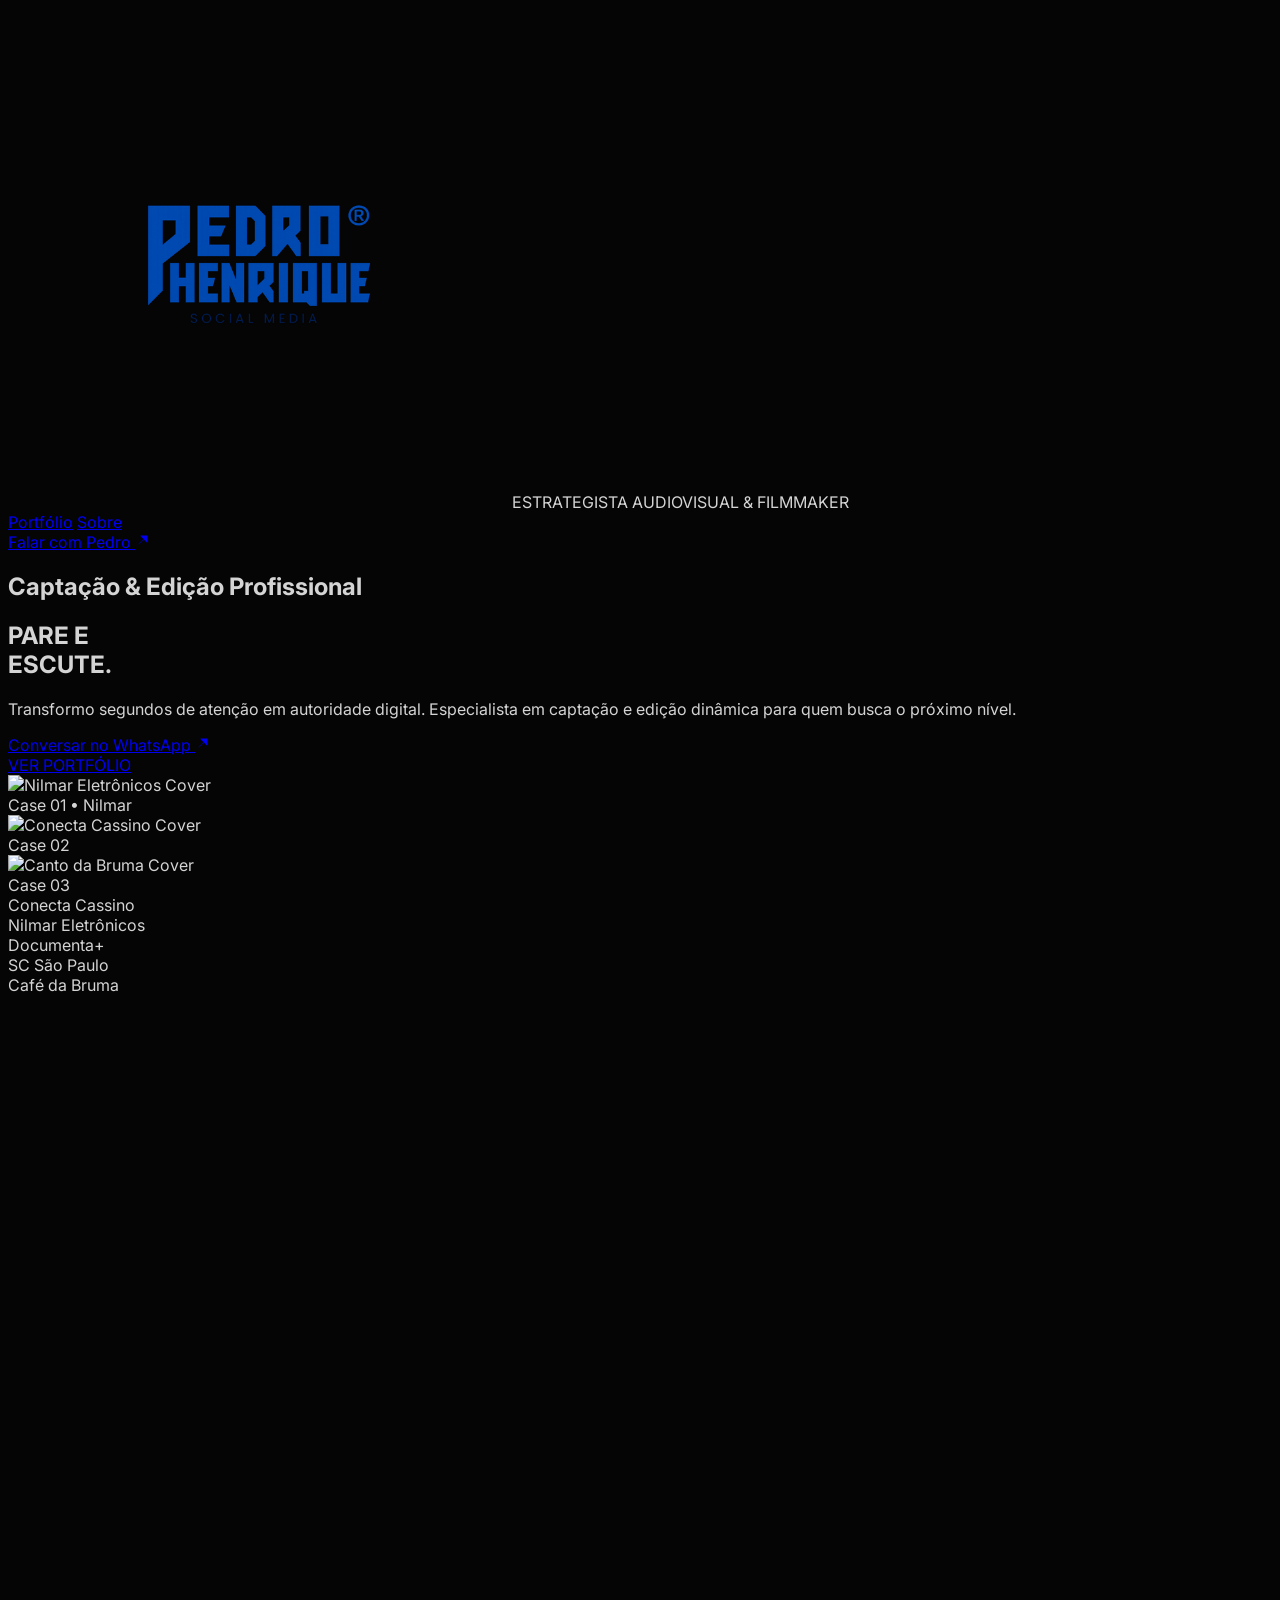
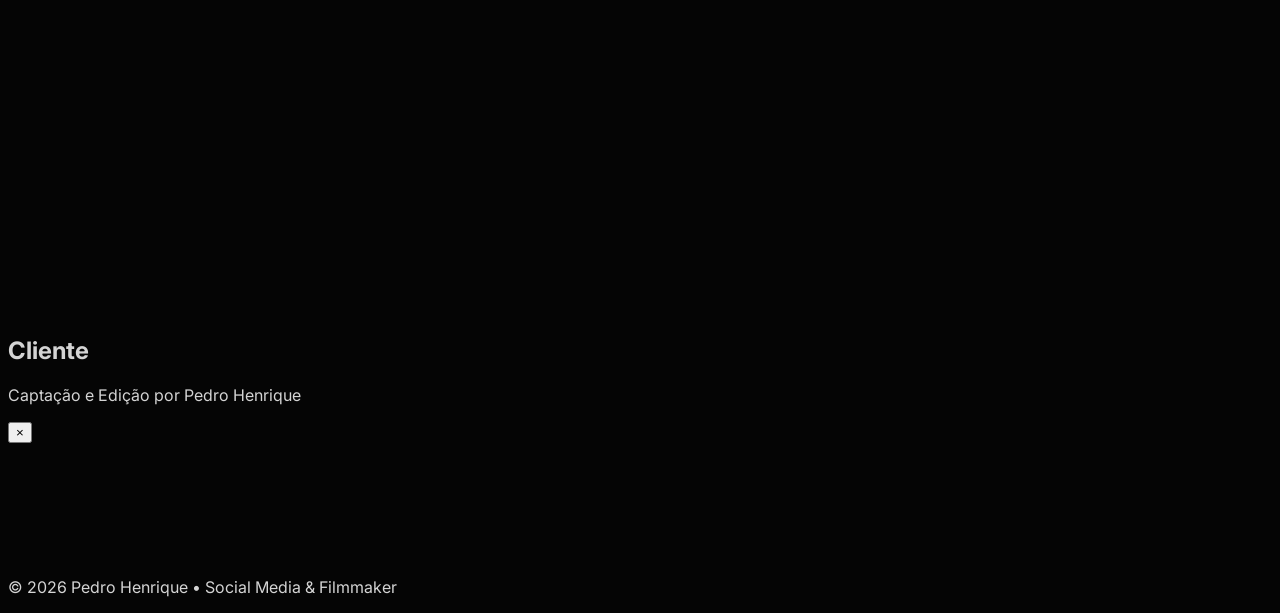
==== index.html @ 34fd7344 "atualização" ====
<!DOCTYPE html>
<html lang="pt-br">
<head>
    <meta charset="UTF-8">
    <meta name="viewport" content="width=device-width, initial-scale=1.0">
    <title>Pedro Henrique | Filmmaker & Social Media</title>
    <link rel="stylesheet" href="style.css">
    
    <!-- Google Fonts Inter -->
    <link rel="preconnect" href="https://fonts.googleapis.com">
    <link rel="preconnect" href="https://fonts.gstatic.com" crossorigin>
    <link href="https://fonts.googleapis.com/css2?family=Inter:wght@300;400;500;600;700;800;900&display=swap" rel="stylesheet">
    
    <!-- Tailwind CDN -->
    <script src="https://cdn.tailwindcss.com"></script>
    <!-- Iconify Script -->
    <script src="https://code.iconify.design/3/3.1.0/iconify.min.js"></script>
    
    <script>
        document.documentElement.classList.add('js-active');
        tailwind.config = {
            theme: {
                extend: {
                    colors: {
                        phBlue: '#0049b1',
                    }
                }
            }
        }
    </script>
</head>
<body class="bg-[#050505] text-neutral-300 min-h-screen flex flex-col overflow-x-hidden selection:bg-[#0049b1] selection:text-white">

    <!-- Cursor Personalizado Azul -->
    <div id="custom-cursor" class="hidden md:block fixed w-8 h-8 border-2 border-[#0049b1] rounded-full pointer-events-none z-[9999] transition-transform duration-100 ease-out"></div>

    <!-- Navegação Estilo Canvas -->
    <nav class="fixed top-0 left-0 w-full z-[100] bg-black/80 backdrop-blur-md border-b border-white/10 px-6 py-4 flex justify-between items-center">
        <div class="flex items-center gap-4">
            <img src="MINHA LOGO.png" alt="Pedro Henrique" class="h-10 md:h-12 w-auto">
            <span class="hidden md:block text-xs font-mono font-semibold tracking-widest text-neutral-500">ESTRATEGISTA AUDIOVISUAL & FILMMAKER</span>
        </div>
        <div class="hidden md:flex gap-8 text-xs font-mono uppercase tracking-widest text-neutral-400">
            <a href="#portfolio" class="hover:text-[#0049b1] transition-colors">Portfólio</a>
            <a href="#sobre" class="hover:text-[#0049b1] transition-colors">Sobre</a>
        </div>
        
        <!-- Botão Brutalista do Design System -->
        <a class="btn-wrapper group relative inline-flex justify-center items-center p-3 border border-neutral-800 hover:border-[#0049b1] transition-colors duration-300" href="https://wa.me/53991291699">
            <div class="absolute inset-0 opacity-0 group-hover:opacity-100 bg-[url('[data-uri]')] transition-opacity duration-300"></div>
            <!-- Corner accents -->
            <div class="absolute top-0 left-0 w-2 h-2 border-t border-l border-[#0049b1] opacity-0 group-hover:opacity-100 transition-all duration-300 -translate-x-1 -translate-y-1 group-hover:translate-x-0 group-hover:translate-y-0"></div>
            <div class="absolute bottom-0 right-0 w-2 h-2 border-b border-r border-[#0049b1] opacity-0 group-hover:opacity-100 transition-all duration-300 translate-x-1 translate-y-1 group-hover:translate-x-0 group-hover:translate-y-0"></div>
            <span class="btn flex items-center gap-2 bg-transparent text-white font-medium uppercase tracking-wider text-[10px] relative z-10">
                Falar com Pedro
                <svg aria-hidden="true" class="iconify text-sm" data-icon="solar:arrow-right-up-bold-duotone" height="1em" role="img" viewBox="0 0 24 24" width="1em" xmlns="http://www.w3.org/2000/svg"><path clip-rule="evenodd" d="M17.47 15.53a.75.75 0 0 0 1.28-.53V6a.75.75 0 0 0-.75-.75H9a.75.75 0 0 0-.53 1.28z" fill="currentColor" fill-rule="evenodd"></path><path d="M5.47 17.47a.75.75 0 1 0 1.06 1.06l6.97-6.97l-1.06-1.06z" fill="currentColor" opacity=".5"></path></svg>
            </span>
        </a>
    </nav>

    <!-- Hero Section Split 3D (Design System Clone adaptado) -->
    <section class="min-h-screen flex items-center justify-center px-6 lg:px-16 relative pt-32 pb-16 overflow-hidden">
        <!-- Background Grid quadriculado com Máscara Radial -->
        <div class="absolute inset-0 grid-bg pointer-events-none z-0"></div>
        
        <!-- Luz de fundo difusa azul elétrico -->
        <div class="absolute w-[500px] h-[500px] bg-[#0049b1]/10 rounded-full blur-3xl -z-10 top-1/2 left-1/3 -translate-x-1/2 -translate-y-1/2 pointer-events-none"></div>

        <div class="relative z-10 max-w-7xl w-full grid grid-cols-1 lg:grid-cols-12 gap-16 items-center">
            <!-- Left Column: Copywriting de Alto Impacto -->
            <div class="lg:col-span-6 flex flex-col justify-center items-start text-left z-20">
                <h2 class="text-[#0049b1] font-mono text-xs mb-5 tracking-[0.3em] uppercase animate-on-scroll animate" style="transition-delay: 100ms;">
                    Captação & Edição Profissional
                </h2>
                <h1 class="text-5xl md:text-7xl lg:text-[5.5rem] font-black mb-6 uppercase leading-[0.95] tracking-tighter text-white animate-on-scroll animate" style="transition-delay: 300ms;">
                    PARE E <br><span class="text-transparent bg-clip-text bg-gradient-to-r from-[#0049b1] to-white italic">ESCUTE.</span>
                </h1>
                <p class="max-w-xl text-neutral-400 text-base md:text-lg mb-10 leading-relaxed font-light animate-on-scroll animate" style="transition-delay: 500ms;">
                    Transformo segundos de atenção em autoridade digital. Especialista em captação e edição dinâmica para quem busca o próximo nível.
                </p>
                <div class="flex flex-wrap gap-4 items-center animate-on-scroll animate" style="transition-delay: 700ms;">
                    <!-- CTA Primário: Brutalista Azul -->
                    <a class="btn-wrapper group relative inline-flex justify-center items-center p-4 border border-neutral-800 hover:border-[#0049b1] transition-colors duration-300" href="https://wa.me/53991291699">
                        <div class="absolute inset-0 opacity-0 group-hover:opacity-100 bg-[url('[data-uri]')] transition-opacity duration-300"></div>
                        <div class="absolute top-0 left-0 w-2 h-2 border-t border-l border-[#0049b1] opacity-0 group-hover:opacity-100 transition-all duration-300 -translate-x-1 -translate-y-1 group-hover:translate-x-0 group-hover:translate-y-0"></div>
                        <div class="absolute bottom-0 right-0 w-2 h-2 border-b border-r border-[#0049b1] opacity-0 group-hover:opacity-100 transition-all duration-300 translate-x-1 translate-y-1 group-hover:translate-x-0 group-hover:translate-y-0"></div>
                        <span class="btn flex items-center gap-3 bg-transparent text-white font-medium uppercase tracking-wider text-xs relative z-10">
                            Conversar no WhatsApp
                            <svg aria-hidden="true" class="iconify text-base" data-icon="solar:arrow-right-up-bold-duotone" height="1em" role="img" viewBox="0 0 24 24" width="1em" xmlns="http://www.w3.org/2000/svg"><path clip-rule="evenodd" d="M17.47 15.53a.75.75 0 0 0 1.28-.53V6a.75.75 0 0 0-.75-.75H9a.75.75 0 0 0-.53 1.28z" fill="currentColor" fill-rule="evenodd"></path><path d="M5.47 17.47a.75.75 0 1 0 1.06 1.06l6.97-6.97l-1.06-1.06z" fill="currentColor" opacity=".5"></path></svg>
                        </span>
                    </a>
                    
                    <!-- CTA Secundário: Shimmer Sutil de Galeria -->
                    <a class="group relative isolate inline-flex items-center justify-center gap-2 overflow-hidden rounded-none bg-transparent pt-3.5 pr-6 pb-3.5 pl-6 text-xs font-semibold text-white transition-all duration-300 hover:shadow-[0_0_20px_-5px_rgba(0,73,177,0.4)] border border-white/5" href="#portfolio" style="--spread: 90deg; --shimmer-color: #0049b1; --speed: 4s; --cut: 1px;">
                        <div class="absolute inset-0 -z-20 overflow-hidden">
                            <div class="absolute inset-[-100%] w-[300%] h-[300%] animate-[spin_4s_linear_infinite]" style="animation: spin 4s linear infinite;">
                                <div class="absolute inset-0" style="background: conic-gradient(from calc(270deg - (var(--spread) * 0.5)), transparent 0, var(--shimmer-color) var(--spread), transparent var(--spread));"></div>
                            </div>
                        </div>
                        <div class="absolute inset-[1px] -z-10 bg-[#050505] transition-colors duration-300 group-hover:bg-[#0A0A0A]"></div>
                        VER PORTFÓLIO
                    </a>
                </div>
            </div>
            
            <!-- Right Column: 3D Overlapping Floating Cards Stack -->
            <div class="lg:col-span-6 relative h-[450px] md:h-[550px] lg:h-auto flex items-center justify-center perspective-[1200px] animate-on-scroll animate" style="transition-delay: 600ms;">
                <!-- Card 1: Central (Nilmar Cover) -->
                <div class="relative z-10 w-56 md:w-64 aspect-[4/5] bg-[#0A0A0A] border border-white/10 rounded-2xl shadow-2xl floating-card transform rotate-[-2deg] overflow-hidden cursor-pointer" onclick="openFolder('nilmar')">
                    <img src="assets/thumb/nilmar_capa.jpg" alt="Nilmar Eletrônicos Cover" class="w-full h-full object-cover opacity-80 hover:scale-105 transition-all duration-500">
                    <div class="absolute bottom-4 left-4 bg-black/75 backdrop-blur-sm px-3 py-1 border border-white/10 rounded">
                        <span class="text-[10px] font-mono uppercase text-white tracking-widest">Case 01 • Nilmar</span>
                    </div>
                </div>
                <!-- Card 2: Superior Esquerdo (Conecta Cover) -->
                <div class="absolute top-[10%] left-[5%] md:left-[15%] w-36 md:w-40 aspect-square bg-[#0A0A0A] border border-white/10 rounded-2xl shadow-xl floating-card z-0 transform -rotate-6 overflow-hidden cursor-pointer" onclick="openFolder('conecta')">
                    <img src="assets/thumb/conecta_capa.jpg" alt="Conecta Cassino Cover" class="w-full h-full object-cover opacity-70 hover:scale-105 transition-all duration-500">
                    <div class="absolute bottom-3 left-3 bg-black/75 backdrop-blur-sm px-2 py-0.5 border border-white/10 rounded">
                        <span class="text-[8px] font-mono uppercase text-white tracking-wider">Case 02</span>
                    </div>
                </div>
                <!-- Card 3: Inferior Direito (Bruma Cover) -->
                <div class="absolute bottom-[10%] right-[5%] md:right-[15%] w-40 md:w-48 aspect-square bg-[#0A0A0A] border border-white/10 rounded-2xl shadow-xl floating-card z-20 transform rotate-3 overflow-hidden cursor-pointer" onclick="openFolder('bruma')">
                    <img src="assets/thumb/bruma_capa.jpg" alt="Canto da Bruma Cover" class="w-full h-full object-cover opacity-75 hover:scale-105 transition-all duration-500">
                    <div class="absolute bottom-3 left-3 bg-black/75 backdrop-blur-sm px-2 py-0.5 border border-white/10 rounded">
                        <span class="text-[8px] font-mono uppercase text-white tracking-wider">Case 03</span>
                    </div>
                </div>
            </div>
        </div>
    </section>

    <!-- Clientes Estáticos / Logotipos -->
    <section class="py-12 bg-[#0A0A0A] overflow-hidden border-y border-white/5 relative z-20">
        <div class="max-w-7xl mx-auto flex flex-wrap gap-8 md:gap-16 items-center justify-center opacity-50 hover:opacity-100 transition duration-500 px-6 font-mono text-xs uppercase tracking-widest text-neutral-400 text-center">
            <span>Conecta Cassino</span>
            <div class="w-1.5 h-1.5 bg-[#0049b1] rounded-full"></div>
            <span>Nilmar Eletrônicos</span>
            <div class="w-1.5 h-1.5 bg-[#0049b1] rounded-full"></div>
            <span>Documenta+</span>
            <div class="w-1.5 h-1.5 bg-[#0049b1] rounded-full"></div>
            <span>SC São Paulo</span>
            <div class="w-1.5 h-1.5 bg-[#0049b1] rounded-full"></div>
            <span>Café da Bruma</span>
        </div>
    </section>

    <!-- Seção Sobre / Biografia -->
    <section id="sobre" class="py-28 px-6 relative z-20 overflow-hidden">
        <div class="max-w-6xl mx-auto grid md:grid-cols-2 gap-16 items-center">
            <div class="order-2 md:order-1 animate-on-scroll" style="transition-delay: 200ms;">
                <h2 class="text-[#0049b1] text-xs font-mono tracking-[0.3em] mb-4 uppercase">Biografia</h2>
                <h3 class="text-3xl md:text-4xl font-normal text-white mb-6 uppercase tracking-tight leading-snug">
                    A união entre <span class="text-[#0049b1] font-bold">TI e Audiovisual.</span>
                </h3>
                <p class="text-neutral-400 leading-relaxed mb-8 text-base md:text-lg font-light text-balance">
                    Com 19 anos, uno a precisão técnica da minha formação em TI pelo IFRS com o feeling narrativo do Jornalismo. Minha entrega é completa: <strong>eu faço as captações e a edição final</strong>, garantindo excelência visual para marcas como Nilmar Eletrônicos, Conecta Cassino e Café da Bruma.
                </p>
                <div class="grid grid-cols-2 gap-6">
                    <div class="border-l-2 border-[#0049b1] pl-4">
                        <p class="font-medium uppercase text-sm text-white">Captação Profissional</p>
                        <p class="text-xs text-neutral-500 font-mono uppercase mt-1">Equipamento & Olhar</p>
                    </div>
                    <div class="border-l-2 border-[#0049b1] pl-4">
                        <p class="font-medium uppercase text-sm text-white">Edição Dinâmica</p>
                        <p class="text-xs text-neutral-500 font-mono uppercase mt-1">Ritmo & Retenção</p>
                    </div>
                </div>
            </div>
            
            <!-- Card de Imagem Flutuante com Feixes Luminosos -->
            <div class="order-1 md:order-2 relative group aspect-square max-w-md mx-auto w-full animate-on-scroll" style="transition-delay: 400ms;">
                <!-- Brilho de fundo azul -->
                <div class="absolute -inset-4 bg-[#0049b1]/15 rounded-2xl blur-3xl opacity-50 group-hover:opacity-100 transition duration-1000"></div>
                
                <!-- Card flutuante 3D -->
                <div class="relative w-full h-full bg-[#0A0A0A] border border-white/10 rounded-2xl overflow-hidden floating-card aspect-square shadow-2xl">
                    <!-- Efeitos de Feixe Luminoso Ambient -->
                    <div class="beam-border-h"></div>
                    <div class="beam-border-v"></div>
                    
                    <img src="assets/img/EU _TRABALHANDO.jpeg" alt="Pedro Henrique em ação" class="w-full h-full object-cover grayscale group-hover:grayscale-0 transition duration-700">
                </div>
            </div>
        </div>
    </section>

    <!-- Seção Portfólio / Projetos -->
    <section id="portfolio" class="py-28 px-6 max-w-7xl mx-auto relative z-20">
        <div class="mb-16 border-l-4 border-[#0056b3] pl-6 animate-on-scroll" style="transition-delay: 100ms;">
            <h2 class="text-3xl md:text-5xl font-black uppercase tracking-tight text-white">Projetos & Clientes</h2>
            <p class="text-neutral-500 font-mono text-xs uppercase tracking-widest mt-2">Clique para abrir a pasta de vídeos</p>
        </div>

        <div class="grid grid-cols-1 md:grid-cols-2 lg:grid-cols-3 gap-8">
            <!-- Nilmar Eletrônicos -->
            <div class="portfolio-item group relative h-[500px] overflow-hidden rounded-[2rem] bg-[#0A0A0A] border border-white/10 cursor-pointer floating-card shadow-2xl animate-on-scroll" style="transition-delay: 200ms;" onclick="openFolder('nilmar')">
                <div class="video-overlay absolute inset-0 z-20 flex flex-col items-center justify-center bg-black/75 transition-all duration-300">
                    <h3 class="text-xl md:text-2xl font-bold uppercase tracking-tight text-white mb-3 text-center px-4">Nilmar Eletrônicos</h3>
                    <span class="text-[#0056b3] text-[10px] font-mono tracking-widest uppercase flex items-center gap-1.5 border border-[#0056b3]/30 px-3 py-1 rounded-full group-hover:bg-[#0056b3] group-hover:text-white group-hover:border-[#0056b3] transition-all">
                        Abrir Galeria 
                        <svg aria-hidden="true" class="iconify" data-icon="solar:play-bold-duotone" height="1em" viewBox="0 0 24 24" width="1em" xmlns="http://www.w3.org/2000/svg"><path d="M12 2C6.477 2 2 6.477 2 12c0 2.21.72 4.255 1.94 5.92L3 21l3.08-.94C7.745 20.72 9.79 21 12 21c5.523 0 10-4.477 10-10S17.523 2 12 2zm0 14H8v-2h4v2zm4-4H8v-2h8v2z" fill="currentColor"></path></svg>
                    </span>
                </div>
                <img src="assets/thumb/nilmar_capa.jpg" class="w-full h-full object-cover opacity-45 group-hover:opacity-30 group-hover:scale-105 transition duration-700">
            </div>

            <!-- Conecta Cassino -->
            <div class="portfolio-item group relative h-[500px] overflow-hidden rounded-[2rem] bg-[#0A0A0A] border border-white/10 cursor-pointer floating-card shadow-2xl animate-on-scroll" style="transition-delay: 300ms;" onclick="openFolder('conecta')">
                <div class="video-overlay absolute inset-0 z-20 flex flex-col items-center justify-center bg-black/75 transition-all duration-300">
                    <h3 class="text-xl md:text-2xl font-bold uppercase tracking-tight text-white mb-3 text-center px-4">Conecta Cassino</h3>
                    <span class="text-[#0056b3] text-[10px] font-mono tracking-widest uppercase flex items-center gap-1.5 border border-[#0056b3]/30 px-3 py-1 rounded-full group-hover:bg-[#0056b3] group-hover:text-white group-hover:border-[#0056b3] transition-all">
                        Abrir Galeria 
                        <svg aria-hidden="true" class="iconify" data-icon="solar:play-bold-duotone" height="1em" viewBox="0 0 24 24" width="1em" xmlns="http://www.w3.org/2000/svg"><path d="M12 2C6.477 2 2 6.477 2 12c0 2.21.72 4.255 1.94 5.92L3 21l3.08-.94C7.745 20.72 9.79 21 12 21c5.523 0 10-4.477 10-10S17.523 2 12 2zm0 14H8v-2h4v2zm4-4H8v-2h8v2z" fill="currentColor"></path></svg>
                    </span>
                </div>
                <img src="assets/thumb/conecta_capa.jpg" class="w-full h-full object-cover opacity-45 group-hover:opacity-30 group-hover:scale-105 transition duration-700">
            </div>

            <!-- Canto da Bruma -->
            <div class="portfolio-item group relative h-[500px] overflow-hidden rounded-[2rem] bg-[#0A0A0A] border border-white/10 cursor-pointer floating-card shadow-2xl animate-on-scroll" style="transition-delay: 400ms;" onclick="openFolder('bruma')">
                <div class="video-overlay absolute inset-0 z-20 flex flex-col items-center justify-center bg-black/75 transition-all duration-300">
                    <h3 class="text-xl md:text-2xl font-bold uppercase tracking-tight text-white mb-3 text-center px-4">Canto da Bruma</h3>
                    <span class="text-[#0056b3] text-[10px] font-mono tracking-widest uppercase flex items-center gap-1.5 border border-[#0056b3]/30 px-3 py-1 rounded-full group-hover:bg-[#0056b3] group-hover:text-white group-hover:border-[#0056b3] transition-all">
                        Abrir Galeria 
                        <svg aria-hidden="true" class="iconify" data-icon="solar:play-bold-duotone" height="1em" viewBox="0 0 24 24" width="1em" xmlns="http://www.w3.org/2000/svg"><path d="M12 2C6.477 2 2 6.477 2 12c0 2.21.72 4.255 1.94 5.92L3 21l3.08-.94C7.745 20.72 9.79 21 12 21c5.523 0 10-4.477 10-10S17.523 2 12 2zm0 14H8v-2h4v2zm4-4H8v-2h8v2z" fill="currentColor"></path></svg>
                    </span>
                </div>
                <img src="assets/thumb/bruma_capa.jpg" class="w-full h-full object-cover opacity-45 group-hover:opacity-30 group-hover:scale-105 transition duration-700">
            </div>

            <!-- Documenta+ -->
            <div class="portfolio-item group relative h-[500px] overflow-hidden rounded-[2rem] bg-[#0A0A0A] border border-white/10 cursor-pointer floating-card shadow-2xl animate-on-scroll" style="transition-delay: 500ms;" onclick="openFolder('documenta')">
                <div class="video-overlay absolute inset-0 z-20 flex flex-col items-center justify-center bg-black/75 transition-all duration-300">
                    <h3 class="text-xl md:text-2xl font-bold uppercase tracking-tight text-white mb-3 text-center px-4">Documenta+</h3>
                    <span class="text-[#0056b3] text-[10px] font-mono tracking-widest uppercase flex items-center gap-1.5 border border-[#0056b3]/30 px-3 py-1 rounded-full group-hover:bg-[#0056b3] group-hover:text-white group-hover:border-[#0056b3] transition-all">
                        Abrir Galeria 
                        <svg aria-hidden="true" class="iconify" data-icon="solar:play-bold-duotone" height="1em" viewBox="0 0 24 24" width="1em" xmlns="http://www.w3.org/2000/svg"><path d="M12 2C6.477 2 2 6.477 2 12c0 2.21.72 4.255 1.94 5.92L3 21l3.08-.94C7.745 20.72 9.79 21 12 21c5.523 0 10-4.477 10-10S17.523 2 12 2zm0 14H8v-2h4v2zm4-4H8v-2h8v2z" fill="currentColor"></path></svg>
                    </span>
                </div>
                <img src="assets/thumb/documenta_capa.jpg" class="w-full h-full object-cover opacity-45 group-hover:opacity-30 group-hover:scale-105 transition duration-700">
            </div>

            <!-- S.C. São Paulo -->
            <div class="portfolio-item group relative h-[500px] overflow-hidden rounded-[2rem] bg-[#0A0A0A] border border-white/10 cursor-pointer floating-card shadow-2xl animate-on-scroll" style="transition-delay: 600ms;" onclick="openFolder('scsp')">
                <div class="video-overlay absolute inset-0 z-20 flex flex-col items-center justify-center bg-black/75 transition-all duration-300">
                    <h3 class="text-xl md:text-2xl font-bold uppercase tracking-tight text-white mb-3 text-center px-4">S.C. São Paulo</h3>
                    <span class="text-[#0056b3] text-[10px] font-mono tracking-widest uppercase flex items-center gap-1.5 border border-[#0056b3]/30 px-3 py-1 rounded-full group-hover:bg-[#0056b3] group-hover:text-white group-hover:border-[#0056b3] transition-all">
                        Abrir Galeria 
                        <svg aria-hidden="true" class="iconify" data-icon="solar:play-bold-duotone" height="1em" viewBox="0 0 24 24" width="1em" xmlns="http://www.w3.org/2000/svg"><path d="M12 2C6.477 2 2 6.477 2 12c0 2.21.72 4.255 1.94 5.92L3 21l3.08-.94C7.745 20.72 9.79 21 12 21c5.523 0 10-4.477 10-10S17.523 2 12 2zm0 14H8v-2h4v2zm4-4H8v-2h8v2z" fill="currentColor"></path></svg>
                    </span>
                </div>
                <img src="assets/thumb/scsp_capa.jpg" class="w-full h-full object-cover opacity-45 group-hover:opacity-30 group-hover:scale-105 transition duration-700">
            </div>
        </div>
    </section>

    <!-- Modal das Pastas / Clientes -->
    <div id="folder-modal" class="fixed inset-0 z-[200] hidden items-center justify-center bg-black/95 backdrop-blur-xl p-4 md:p-8 transition-all overflow-y-auto">
        <div class="w-full max-w-6xl my-auto py-8">
            <div class="flex justify-between items-center mb-12 border-b border-[#0056b3]/30 pb-6">
                <div>
                    <h2 id="modal-title" class="text-3xl md:text-5xl font-black uppercase tracking-tight text-[#0056b3]">Cliente</h2>
                    <p class="text-neutral-500 font-mono text-[10px] uppercase tracking-widest mt-2 italic">Captação e Edição por Pedro Henrique</p>
                </div>
                <button onclick="closeFolder()" class="text-white text-5xl font-light hover:text-[#0056b3] transition-colors focus:outline-none">&times;</button>
            </div>
            
            <div id="modal-content" class="grid grid-cols-1 md:grid-cols-2 lg:grid-cols-3 gap-8 pb-12">
                <!-- Vídeos dinâmicos injetados por JS -->
            </div>
        </div>
    </div>

    <!-- Rodapé & CTA Final -->
    <footer id="contato" class="py-32 text-center bg-gradient-to-t from-[#0056b3]/15 to-transparent relative overflow-hidden border-t border-white/5">
        <!-- Background Grid quadriculado -->
        <div class="absolute inset-0 grid-bg pointer-events-none z-0"></div>
        
        <div class="relative z-10 max-w-4xl mx-auto px-6">
            <h2 class="text-4xl md:text-6xl font-normal mb-12 uppercase tracking-tighter text-white leading-none animate-on-scroll" style="transition-delay: 100ms;">
                VAMOS PROJETAR <br>O SEU <span class="text-transparent bg-clip-text bg-gradient-to-r from-[#0056b3] to-white font-black italic">PRÓXIMO HIT?</span>
            </h2>
            
            <!-- Botão com Shimmer de Borda em Gradiente Cônico Giratório -->
            <div class="flex justify-center animate-on-scroll" style="transition-delay: 200ms;">
                <a class="group relative isolate inline-flex items-center justify-center gap-3 overflow-hidden rounded-none bg-transparent pt-4 pr-8 pb-4 pl-8 text-base font-bold text-white transition-all duration-300 hover:shadow-[0_0_40px_-5px_rgba(0,86,179,0.5)]" href="https://wa.me/53991291699" style="--spread: 90deg; --shimmer-color: #0056b3; --speed: 3s; --cut: 1px;">
                    <!-- Rotating Border Gradient Beam -->
                    <div class="absolute inset-0 -z-20 overflow-hidden">
                        <div class="absolute inset-[-100%] w-[300%] h-[300%] animate-[spin_3s_linear_infinite]" style="animation: spin 3s linear infinite;">
                            <div class="absolute inset-0" style="background: conic-gradient(from calc(270deg - (var(--spread) * 0.5)), transparent 0, var(--shimmer-color) var(--spread), transparent var(--spread));"></div>
                        </div>
                    </div>
                    <!-- Inner Background Cutout -->
                    <div class="absolute inset-[1px] -z-10 bg-[#050505] transition-colors duration-300 group-hover:bg-[#0A0A0A]"></div>
                    
                    <!-- Content -->
                    <svg aria-hidden="true" class="iconify text-xl text-[#0066FF]" data-icon="solar:chat-round-line-bold-duotone" height="1em" role="img" viewBox="0 0 24 24" width="1em" xmlns="http://www.w3.org/2000/svg"><path d="M12 2C6.477 2 2 6.477 2 12c0 2.21.72 4.255 1.94 5.92L3 21l3.08-.94C7.745 20.72 9.79 21 12 21c5.523 0 10-4.477 10-10S17.523 2 12 2zm0 14H8v-2h4v2zm4-4H8v-2h8v2z" fill="currentColor"></path></svg>
                    ME CHAMA NO WHATSAPP
                </a>
            </div>
            
            <p class="mt-20 text-neutral-600 font-mono text-[10px] tracking-widest uppercase">© 2026 Pedro Henrique • Social Media & Filmmaker</p>
        </div>
    </footer>

    <script src="script.js"></script>
</body>
</html>
---- style.css ----
html {
    scroll-behavior: smooth;
}

body {
    font-family: 'Inter', sans-serif;
    background-color: #050505;
    color: #d4d4d4; /* neutral-300 */
    cursor: default;
    overflow-x: hidden;
}

/* Custom Grid Pattern */
.grid-bg {
    background-image:
        linear-gradient(to right, rgba(255,255,255,0.03) 1px, transparent 1px),
        linear-gradient(to bottom, rgba(255,255,255,0.03) 1px, transparent 1px);
    background-size: 60px 60px;
    mask-image: radial-gradient(ellipse at center, black 40%, transparent 70%);
    -webkit-mask-image: radial-gradient(ellipse at center, black 40%, transparent 70%);
}

/* Beam Animation CSS with logo blue (#0049b1) */
.beam-border-v {
    position: absolute; top: 0; bottom: 0; left: 0; width: 1px;
    background: rgba(255,255,255,0.05); overflow: hidden; z-index: 10;
}
.beam-border-v::after {
    content: ''; position: absolute; top: 0; left: 0; bottom: 0; right: 0;
    background: linear-gradient(to bottom, transparent, #0049b1, transparent);
    transform: translateY(-100%);
    animation: beam-drop 5s cubic-bezier(0.4, 0, 0.2, 1) infinite;
    opacity: 0.7;
}
.beam-border-h {
    position: absolute; bottom: 0; left: 0; right: 0; height: 1px;
    background: rgba(255,255,255,0.05); overflow: hidden; z-index: 10;
}
.beam-border-h::after {
    content: ''; position: absolute; top: 0; left: 0; bottom: 0; right: 0;
    background: linear-gradient(to right, transparent, #0049b1, transparent);
    transform: translateX(-100%);
    animation: beam-slide 7s cubic-bezier(0.4, 0, 0.2, 1) infinite;
    animation-delay: 2.5s;
    opacity: 0.7;
}

@keyframes beam-drop {
    0% { transform: translateY(-100%); opacity: 0; }
    10% { opacity: 1; }
    90% { opacity: 1; }
    100% { transform: translateY(100%); opacity: 0; }
}
@keyframes beam-slide {
    0% { transform: translateX(-100%); opacity: 0; }
    10% { opacity: 1; }
    90% { opacity: 1; }
    100% { transform: translateX(100%); opacity: 0; }
}

@keyframes spin {
    from { transform: rotate(0deg); }
    to { transform: rotate(360deg); }
}

/* Bulletproof Scroll Animation System */
.animate-on-scroll {
    /* Fully visible and aligned by default (no JS fallback) */
    opacity: 1;
    transform: translateY(0);
    filter: blur(0px);
    transition: opacity 0.8s cubic-bezier(0.16, 1, 0.3, 1), 
                transform 0.8s cubic-bezier(0.16, 1, 0.3, 1), 
                filter 0.8s cubic-bezier(0.16, 1, 0.3, 1);
    will-change: opacity, transform, filter;
}

/* If JS is active, hide items initially so they can animate in */
.js-active .animate-on-scroll {
    opacity: 0;
    transform: translateY(35px);
    filter: blur(8px);
}

/* Make them visible when in-view / animated class is appended */
.js-active .animate-on-scroll.animate {
    opacity: 1 !important;
    transform: translateY(0) !important;
    filter: blur(0px) !important;
}

/* Card Hover & Floating Card with Blue Glow */
.floating-card {
    transition: transform 0.5s cubic-bezier(0.25, 0.46, 0.45, 0.94), z-index 0s, border-color 0.3s ease, box-shadow 0.3s ease;
    will-change: transform;
}
.floating-card:hover {
    transform: scale(1.05) translateY(-10px) !important;
    z-index: 50;
    box-shadow: 0 25px 50px -12px rgba(0, 0, 0, 0.5);
    border-color: rgba(0, 73, 177, 0.4) !important;
}

/* Button Animations with logo blue (#0049b1) */
.btn-wrapper:hover .btn {
    background-color: #0049b1;
    color: #fff;
    border-color: #0049b1;
}
.btn {
    transition: all 0.3s ease;
}

/* Custom Scrollbar in logo blue */
::-webkit-scrollbar {
    width: 8px;
}
::-webkit-scrollbar-track {
    background: #050505;
}
::-webkit-scrollbar-thumb {
    background: #0049b1;
    border-radius: 10px;
}
::-webkit-scrollbar-thumb:hover {
    background: #003683;
}

/* Video Hover in Folder Modal */
video {
    transition: transform 0.8s cubic-bezier(0.16, 1, 0.3, 1);
}
.portfolio-item:hover video {
    transform: scale(1.05);
}

/* Video Overlays with logo blue Hover Tint */
.video-overlay {
    transition: all 0.4s ease;
}
.portfolio-item:hover .video-overlay {
    background: rgba(0, 73, 177, 0.25);
}

/* Custom Cursor */
#custom-cursor {
    transition: transform 0.1s cubic-bezier(0.25, 1, 0.5, 1), opacity 0.3s ease;
}
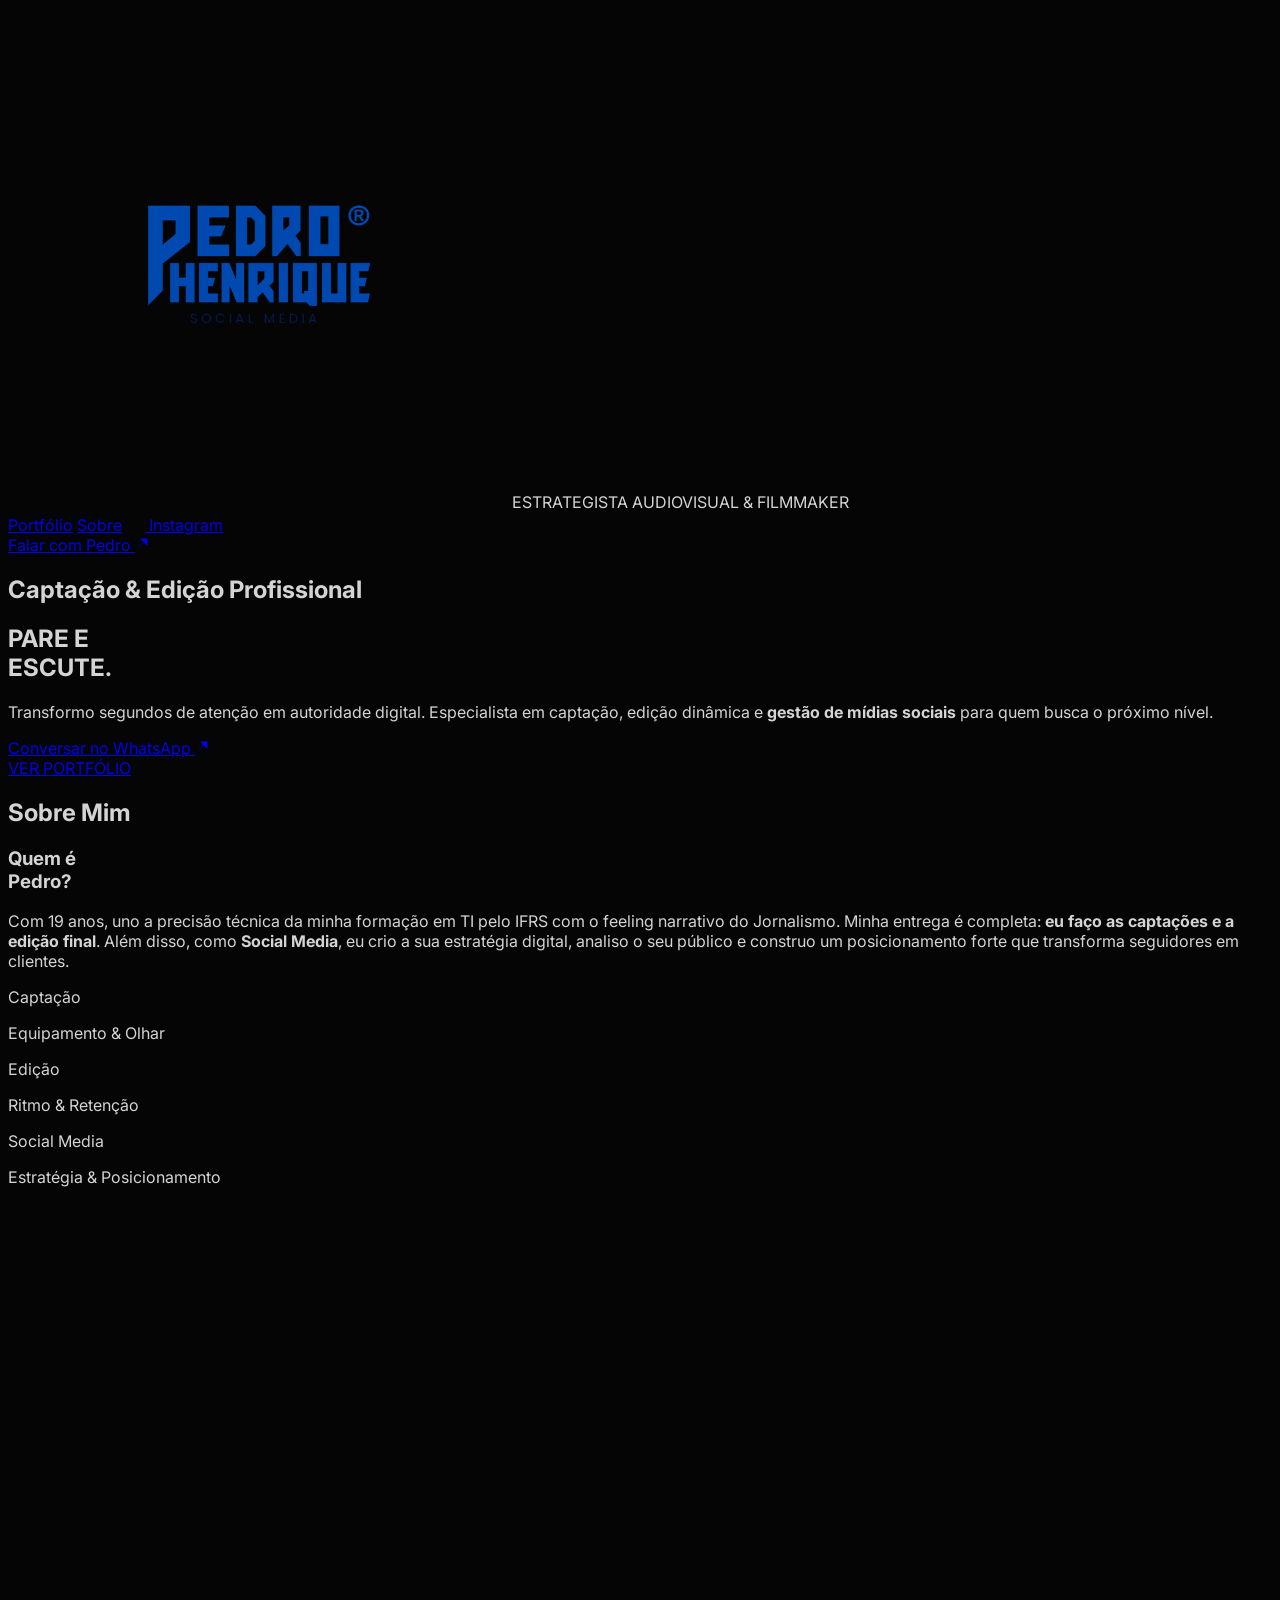
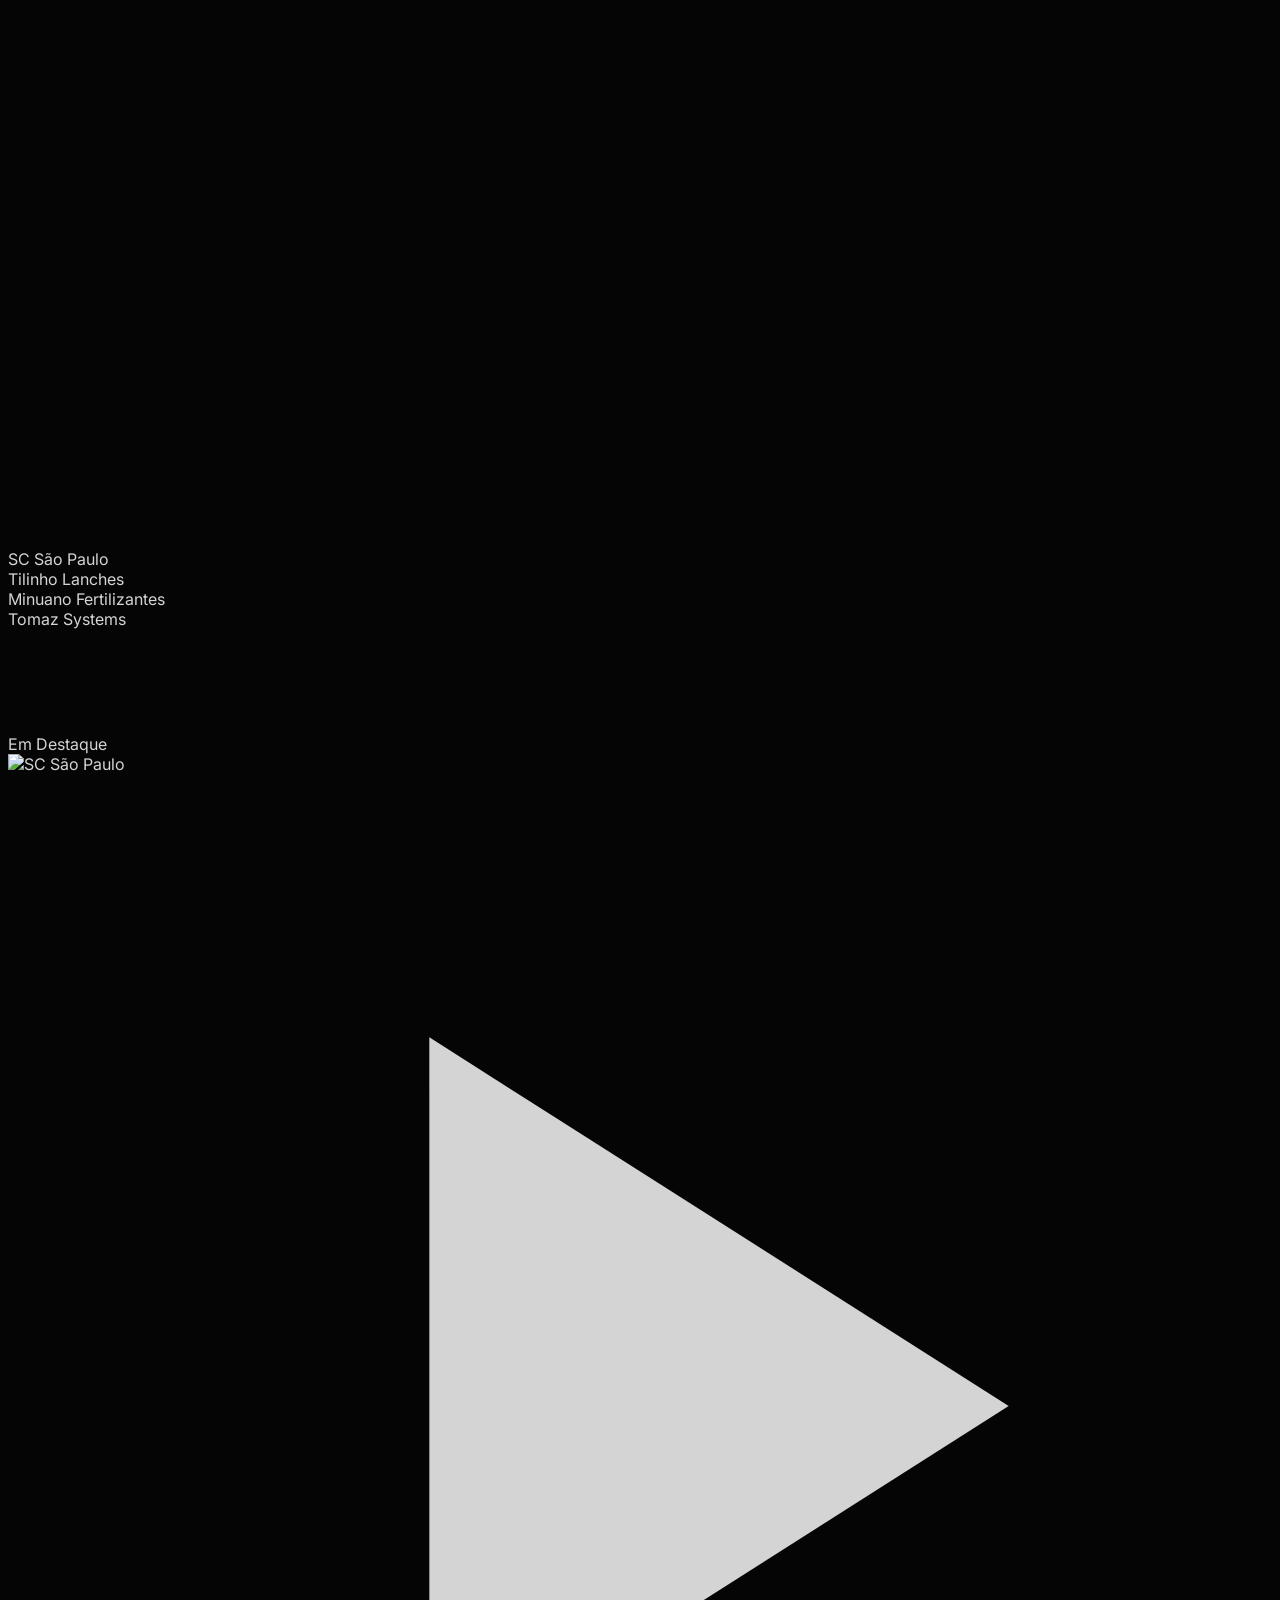
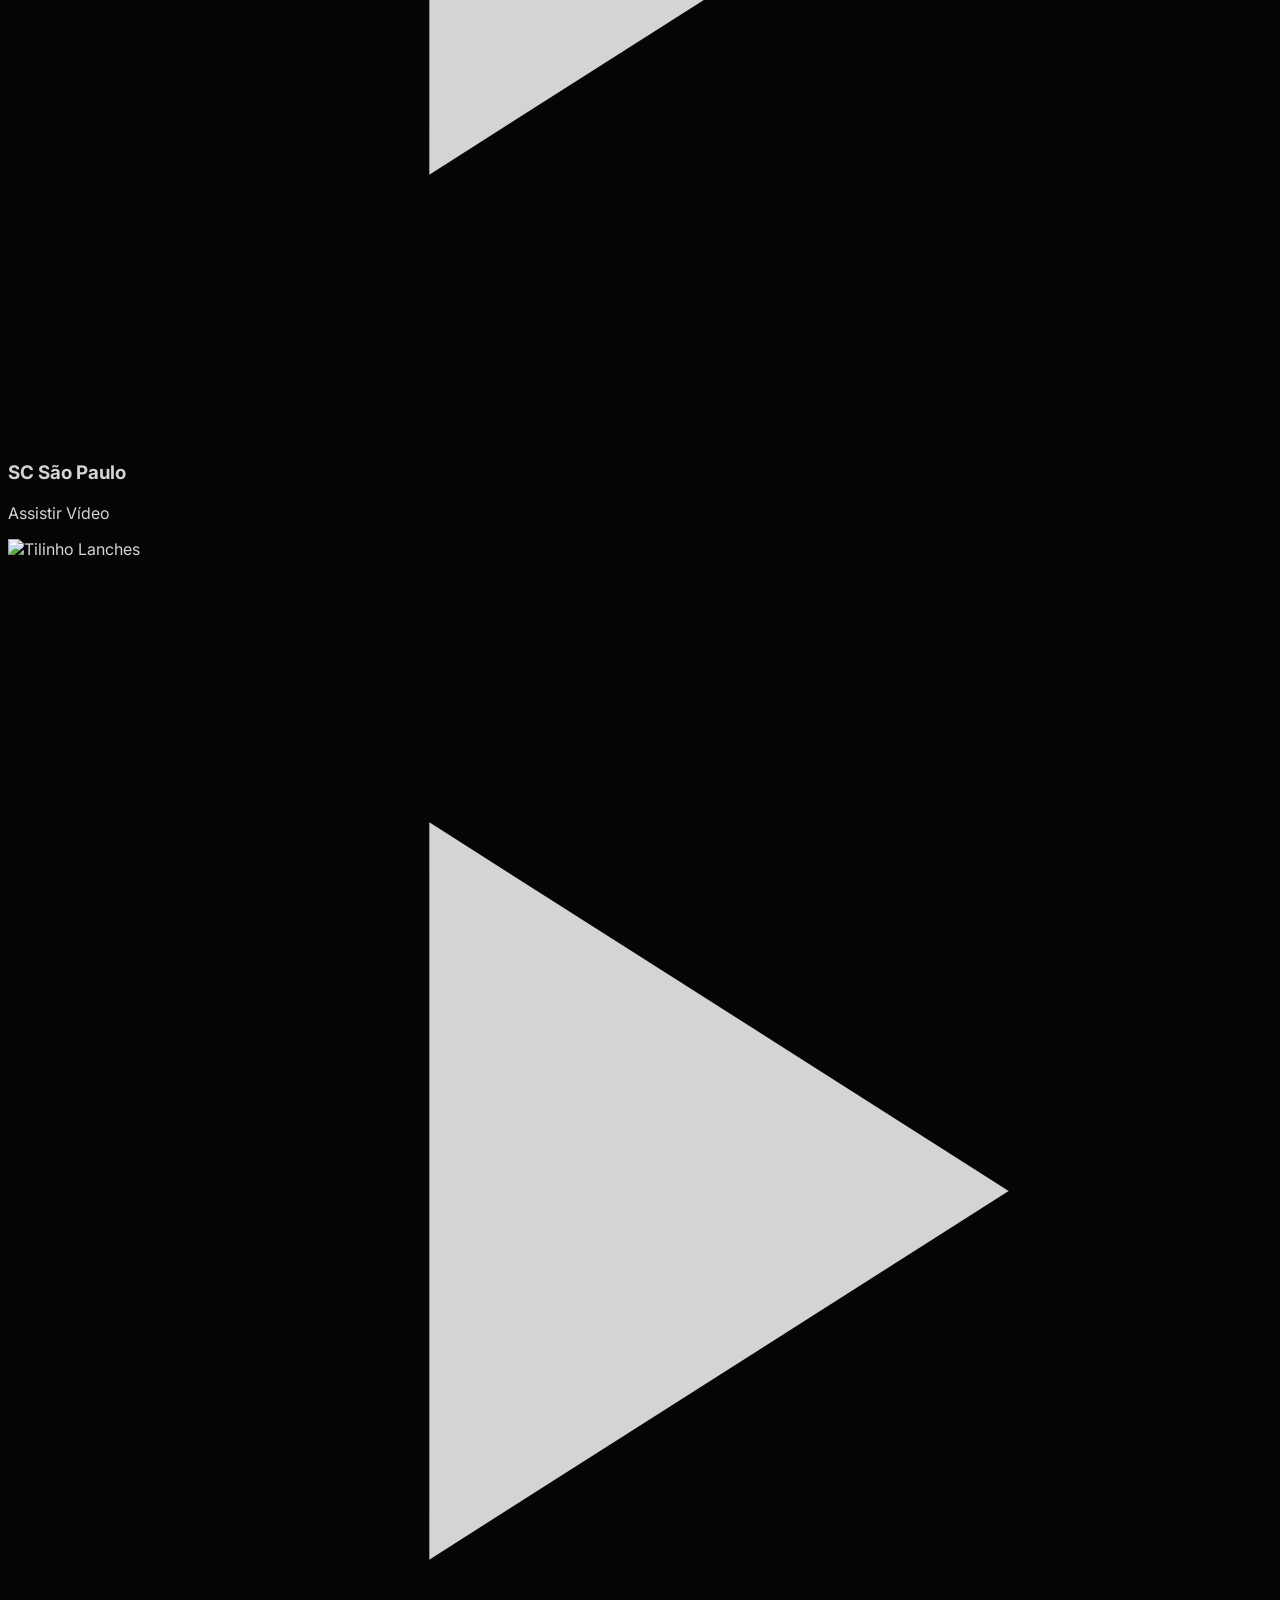
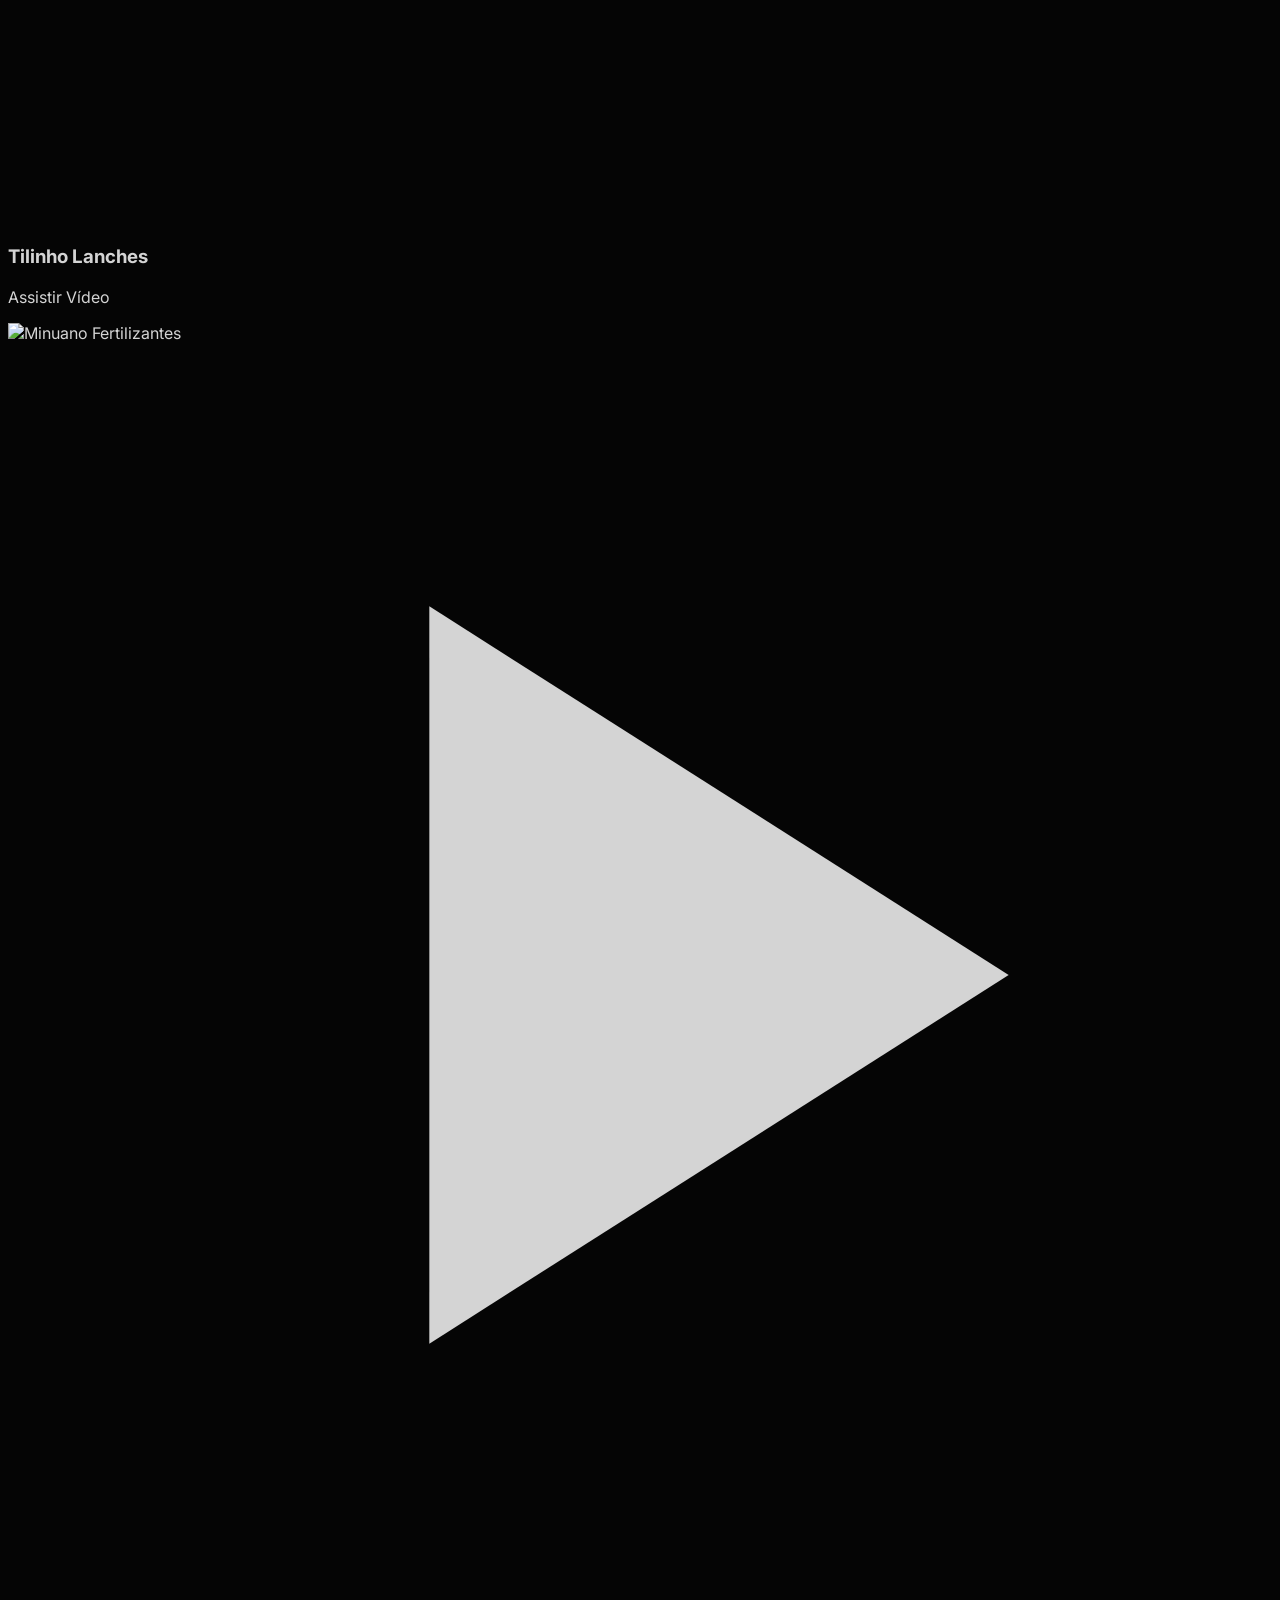
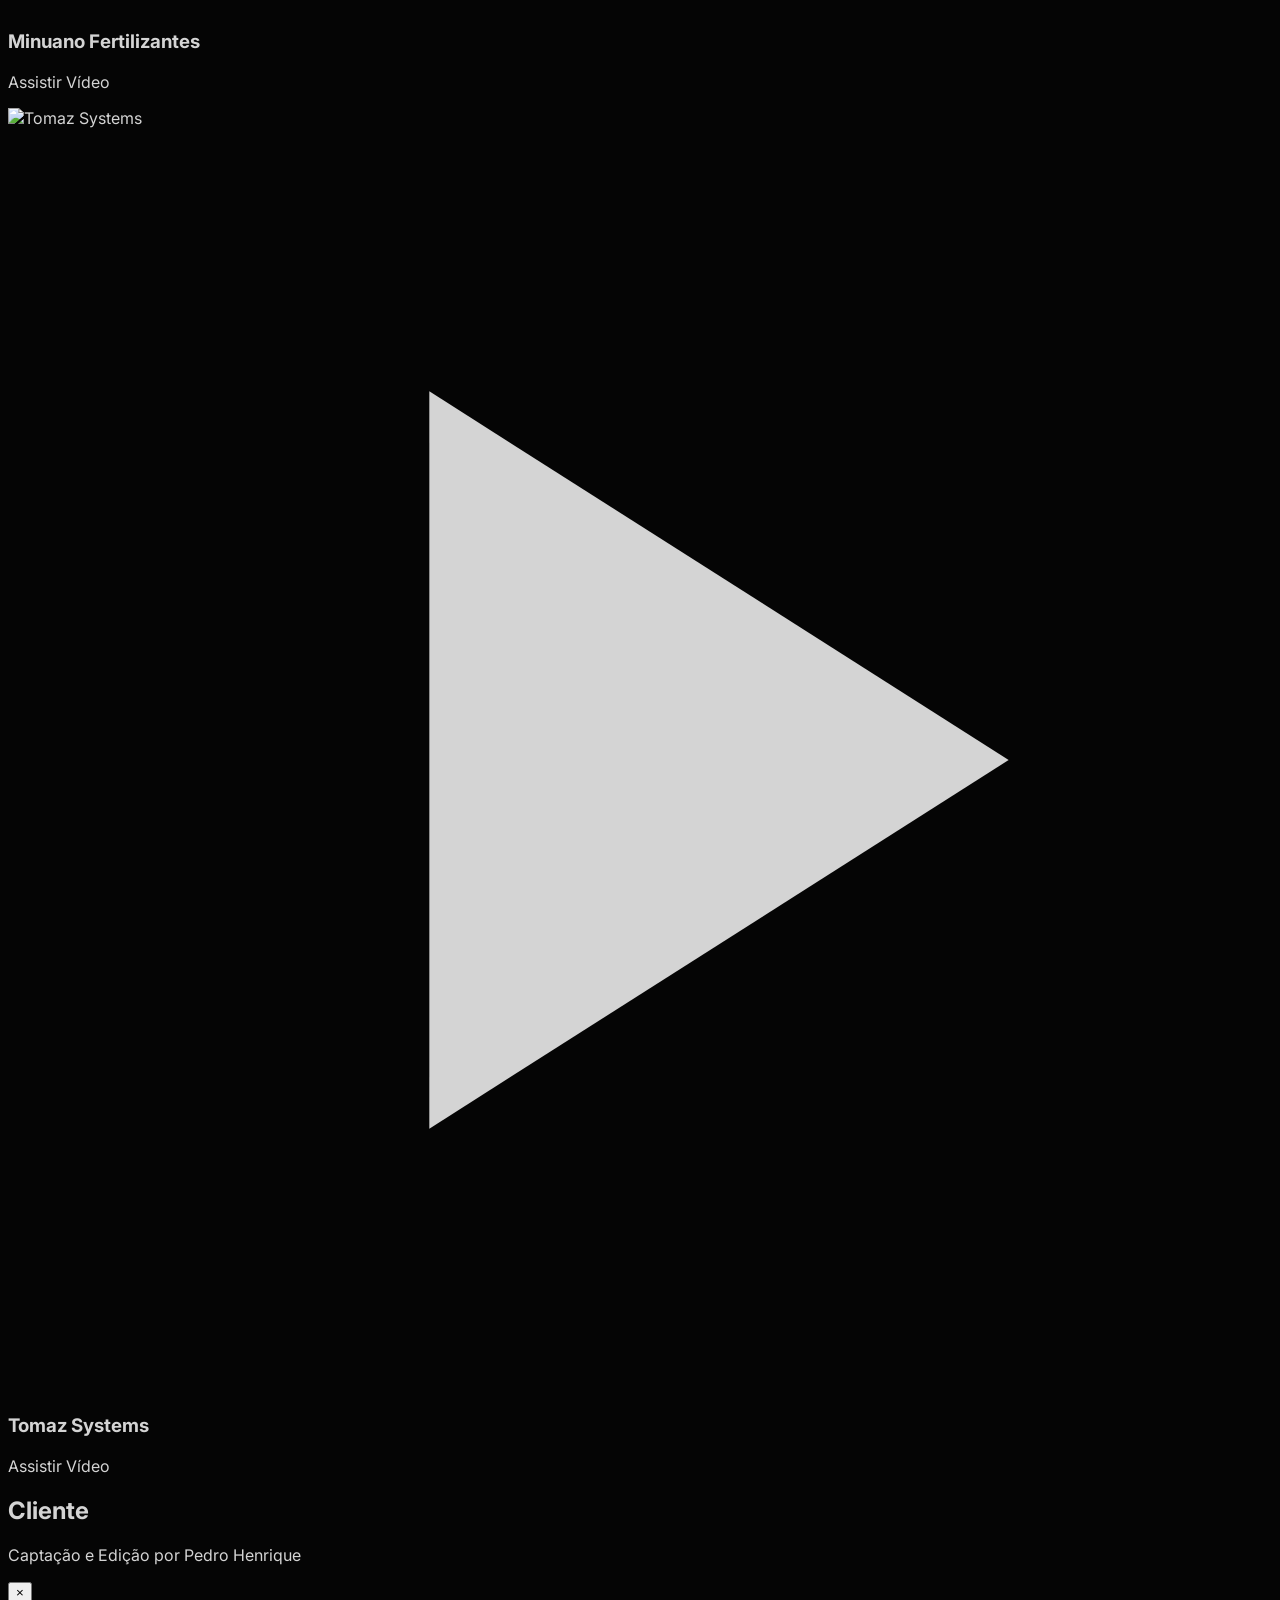
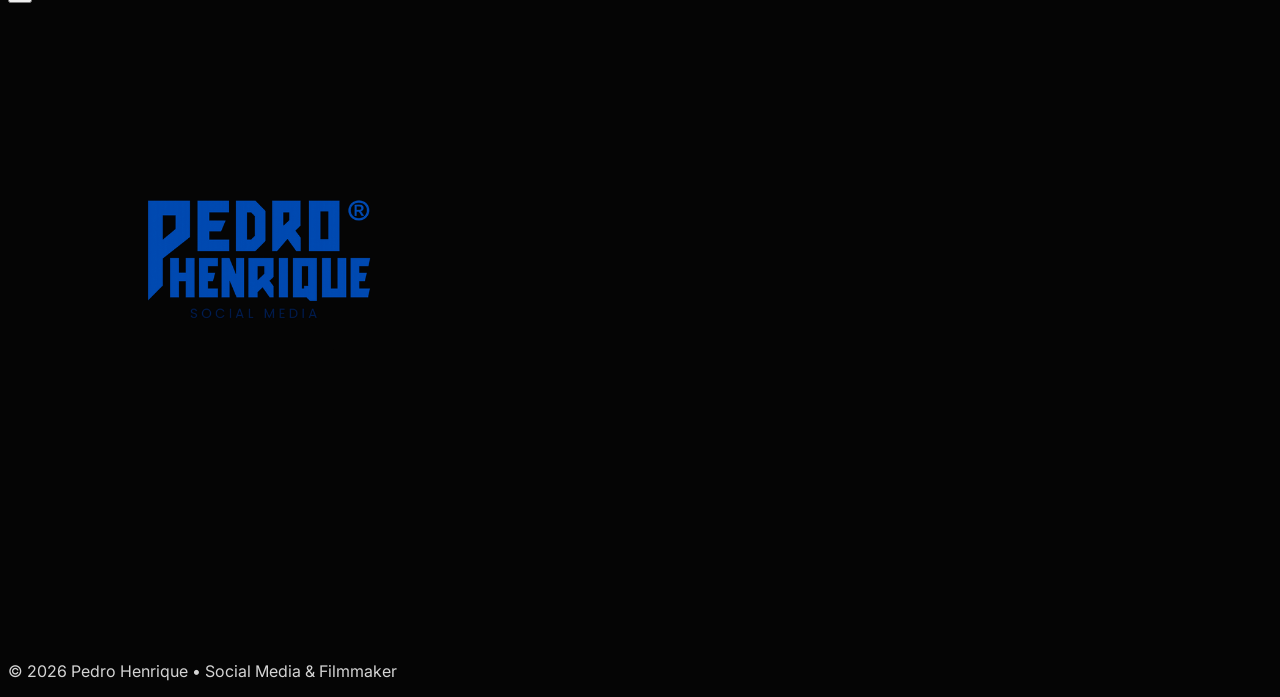
==== commit 55bbe9a7: "adicionei umas coisinhas" ====
--- a/index.html
+++ b/index.html
@@ -37,12 +37,16 @@
     <!-- Navegação Estilo Canvas -->
     <nav class="fixed top-0 left-0 w-full z-[100] bg-black/80 backdrop-blur-md border-b border-white/10 px-6 py-4 flex justify-between items-center">
         <div class="flex items-center gap-4">
-            <img src="MINHA LOGO.png" alt="Pedro Henrique" class="h-10 md:h-12 w-auto">
+            <img src="MINHA LOGO.png" alt="Pedro Henrique" class="h-14 md:h-20 w-auto">
             <span class="hidden md:block text-xs font-mono font-semibold tracking-widest text-neutral-500">ESTRATEGISTA AUDIOVISUAL & FILMMAKER</span>
         </div>
-        <div class="hidden md:flex gap-8 text-xs font-mono uppercase tracking-widest text-neutral-400">
+        <div class="hidden md:flex gap-6 text-[10px] lg:text-xs font-mono uppercase tracking-widest text-neutral-400 items-center">
             <a href="#portfolio" class="hover:text-[#0049b1] transition-colors">Portfólio</a>
             <a href="#sobre" class="hover:text-[#0049b1] transition-colors">Sobre</a>
+            <a href="https://www.instagram.com/pedrohenrique.media/" target="_blank" class="hover:text-[#0049b1] transition-colors flex items-center gap-1.5 ml-2 border border-white/10 px-3 py-1.5 rounded hover:border-[#0049b1]/50 group">
+                <svg class="iconify text-[#0049b1] group-hover:scale-110 transition-transform" data-icon="mdi:instagram" height="1.2em" viewBox="0 0 24 24" width="1.2em"></svg>
+                Instagram
+            </a>
         </div>
         
         <!-- Botão Brutalista do Design System -->
@@ -59,198 +63,174 @@
     </nav>
 
     <!-- Hero Section Split 3D (Design System Clone adaptado) -->
-    <section class="min-h-screen flex items-center justify-center px-6 lg:px-16 relative pt-32 pb-16 overflow-hidden">
+    <section class="min-h-screen flex items-center justify-center px-6 lg:px-16 relative pt-32 pb-16 overflow-hidden bg-[url('eu.png')] bg-fixed bg-[center_top_20%] bg-[length:80%] bg-no-repeat">
+        <!-- Overlay escuro para garantir leitura do texto -->
+        <div class="absolute inset-0 bg-black/70 pointer-events-none z-0"></div>
+        
         <!-- Background Grid quadriculado com Máscara Radial -->
         <div class="absolute inset-0 grid-bg pointer-events-none z-0"></div>
         
         <!-- Luz de fundo difusa azul elétrico -->
         <div class="absolute w-[500px] h-[500px] bg-[#0049b1]/10 rounded-full blur-3xl -z-10 top-1/2 left-1/3 -translate-x-1/2 -translate-y-1/2 pointer-events-none"></div>
 
-        <div class="relative z-10 max-w-7xl w-full grid grid-cols-1 lg:grid-cols-12 gap-16 items-center">
-            <!-- Left Column: Copywriting de Alto Impacto -->
-            <div class="lg:col-span-6 flex flex-col justify-center items-start text-left z-20">
-                <h2 class="text-[#0049b1] font-mono text-xs mb-5 tracking-[0.3em] uppercase animate-on-scroll animate" style="transition-delay: 100ms;">
-                    Captação & Edição Profissional
-                </h2>
-                <h1 class="text-5xl md:text-7xl lg:text-[5.5rem] font-black mb-6 uppercase leading-[0.95] tracking-tighter text-white animate-on-scroll animate" style="transition-delay: 300ms;">
-                    PARE E <br><span class="text-transparent bg-clip-text bg-gradient-to-r from-[#0049b1] to-white italic">ESCUTE.</span>
-                </h1>
-                <p class="max-w-xl text-neutral-400 text-base md:text-lg mb-10 leading-relaxed font-light animate-on-scroll animate" style="transition-delay: 500ms;">
-                    Transformo segundos de atenção em autoridade digital. Especialista em captação e edição dinâmica para quem busca o próximo nível.
-                </p>
-                <div class="flex flex-wrap gap-4 items-center animate-on-scroll animate" style="transition-delay: 700ms;">
-                    <!-- CTA Primário: Brutalista Azul -->
-                    <a class="btn-wrapper group relative inline-flex justify-center items-center p-4 border border-neutral-800 hover:border-[#0049b1] transition-colors duration-300" href="https://wa.me/53991291699">
-                        <div class="absolute inset-0 opacity-0 group-hover:opacity-100 bg-[url('[data-uri]')] transition-opacity duration-300"></div>
-                        <div class="absolute top-0 left-0 w-2 h-2 border-t border-l border-[#0049b1] opacity-0 group-hover:opacity-100 transition-all duration-300 -translate-x-1 -translate-y-1 group-hover:translate-x-0 group-hover:translate-y-0"></div>
-                        <div class="absolute bottom-0 right-0 w-2 h-2 border-b border-r border-[#0049b1] opacity-0 group-hover:opacity-100 transition-all duration-300 translate-x-1 translate-y-1 group-hover:translate-x-0 group-hover:translate-y-0"></div>
-                        <span class="btn flex items-center gap-3 bg-transparent text-white font-medium uppercase tracking-wider text-xs relative z-10">
-                            Conversar no WhatsApp
-                            <svg aria-hidden="true" class="iconify text-base" data-icon="solar:arrow-right-up-bold-duotone" height="1em" role="img" viewBox="0 0 24 24" width="1em" xmlns="http://www.w3.org/2000/svg"><path clip-rule="evenodd" d="M17.47 15.53a.75.75 0 0 0 1.28-.53V6a.75.75 0 0 0-.75-.75H9a.75.75 0 0 0-.53 1.28z" fill="currentColor" fill-rule="evenodd"></path><path d="M5.47 17.47a.75.75 0 1 0 1.06 1.06l6.97-6.97l-1.06-1.06z" fill="currentColor" opacity=".5"></path></svg>
-                        </span>
-                    </a>
-                    
-                    <!-- CTA Secundário: Shimmer Sutil de Galeria -->
-                    <a class="group relative isolate inline-flex items-center justify-center gap-2 overflow-hidden rounded-none bg-transparent pt-3.5 pr-6 pb-3.5 pl-6 text-xs font-semibold text-white transition-all duration-300 hover:shadow-[0_0_20px_-5px_rgba(0,73,177,0.4)] border border-white/5" href="#portfolio" style="--spread: 90deg; --shimmer-color: #0049b1; --speed: 4s; --cut: 1px;">
-                        <div class="absolute inset-0 -z-20 overflow-hidden">
-                            <div class="absolute inset-[-100%] w-[300%] h-[300%] animate-[spin_4s_linear_infinite]" style="animation: spin 4s linear infinite;">
-                                <div class="absolute inset-0" style="background: conic-gradient(from calc(270deg - (var(--spread) * 0.5)), transparent 0, var(--shimmer-color) var(--spread), transparent var(--spread));"></div>
-                            </div>
+        <div class="relative z-10 max-w-4xl mx-auto w-full flex flex-col justify-center items-center text-center z-20">
+            <h2 class="text-[#0049b1] font-mono text-xs mb-5 tracking-[0.3em] uppercase" style="transition-delay: 100ms;">
+                Captação & Edição Profissional
+            </h2>
+            <h1 class="text-5xl md:text-7xl lg:text-[6rem] font-black mb-6 uppercase leading-[0.95] tracking-tighter text-white" style="transition-delay: 300ms;">
+                PARE E <br><span class="text-transparent bg-clip-text bg-gradient-to-r from-[#0049b1] to-white italic">ESCUTE.</span>
+            </h1>
+            <p class="max-w-2xl text-neutral-400 text-base md:text-lg mb-10 leading-relaxed font-light text-balance" style="transition-delay: 500ms;">
+                Transformo segundos de atenção em autoridade digital. Especialista em captação, edição dinâmica e <strong>gestão de mídias sociais</strong> para quem busca o próximo nível.
+            </p>
+            <div class="flex flex-wrap justify-center gap-4 items-center" style="transition-delay: 700ms;">
+                <!-- CTA Primário: Brutalista Azul -->
+                <a class="btn-wrapper group relative inline-flex justify-center items-center p-4 border border-neutral-800 hover:border-[#0049b1] transition-colors duration-300" href="https://wa.me/53991291699">
+                    <div class="absolute inset-0 opacity-0 group-hover:opacity-100 bg-[url('[data-uri]')] transition-opacity duration-300"></div>
+                    <div class="absolute top-0 left-0 w-2 h-2 border-t border-l border-[#0049b1] opacity-0 group-hover:opacity-100 transition-all duration-300 -translate-x-1 -translate-y-1 group-hover:translate-x-0 group-hover:translate-y-0"></div>
+                    <div class="absolute bottom-0 right-0 w-2 h-2 border-b border-r border-[#0049b1] opacity-0 group-hover:opacity-100 transition-all duration-300 translate-x-1 translate-y-1 group-hover:translate-x-0 group-hover:translate-y-0"></div>
+                    <span class="btn flex items-center gap-3 bg-transparent text-white font-medium uppercase tracking-wider text-xs relative z-10">
+                        Conversar no WhatsApp
+                        <svg aria-hidden="true" class="iconify text-base" data-icon="solar:arrow-right-up-bold-duotone" height="1em" role="img" viewBox="0 0 24 24" width="1em" xmlns="http://www.w3.org/2000/svg"><path clip-rule="evenodd" d="M17.47 15.53a.75.75 0 0 0 1.28-.53V6a.75.75 0 0 0-.75-.75H9a.75.75 0 0 0-.53 1.28z" fill="currentColor" fill-rule="evenodd"></path><path d="M5.47 17.47a.75.75 0 1 0 1.06 1.06l6.97-6.97l-1.06-1.06z" fill="currentColor" opacity=".5"></path></svg>
+                    </span>
+                </a>
+                
+                <!-- CTA Secundário: Shimmer Sutil de Galeria -->
+                <a class="group relative isolate inline-flex items-center justify-center gap-2 overflow-hidden rounded-none bg-transparent pt-3.5 pr-6 pb-3.5 pl-6 text-xs font-semibold text-white transition-all duration-300 hover:shadow-[0_0_20px_-5px_rgba(0,73,177,0.4)] border border-white/5" href="#portfolio" style="--spread: 90deg; --shimmer-color: #0049b1; --speed: 4s; --cut: 1px;">
+                    <div class="absolute inset-0 -z-20 overflow-hidden">
+                        <div class="absolute inset-[-100%] w-[300%] h-[300%] animate-[spin_4s_linear_infinite]" style="animation: spin 4s linear infinite;">
+                            <div class="absolute inset-0" style="background: conic-gradient(from calc(270deg - (var(--spread) * 0.5)), transparent 0, var(--shimmer-color) var(--spread), transparent var(--spread));"></div>
                         </div>
-                        <div class="absolute inset-[1px] -z-10 bg-[#050505] transition-colors duration-300 group-hover:bg-[#0A0A0A]"></div>
-                        VER PORTFÓLIO
-                    </a>
-                </div>
-            </div>
-            
-            <!-- Right Column: 3D Overlapping Floating Cards Stack -->
-            <div class="lg:col-span-6 relative h-[450px] md:h-[550px] lg:h-auto flex items-center justify-center perspective-[1200px] animate-on-scroll animate" style="transition-delay: 600ms;">
-                <!-- Card 1: Central (Nilmar Cover) -->
-                <div class="relative z-10 w-56 md:w-64 aspect-[4/5] bg-[#0A0A0A] border border-white/10 rounded-2xl shadow-2xl floating-card transform rotate-[-2deg] overflow-hidden cursor-pointer" onclick="openFolder('nilmar')">
-                    <img src="assets/thumb/nilmar_capa.jpg" alt="Nilmar Eletrônicos Cover" class="w-full h-full object-cover opacity-80 hover:scale-105 transition-all duration-500">
-                    <div class="absolute bottom-4 left-4 bg-black/75 backdrop-blur-sm px-3 py-1 border border-white/10 rounded">
-                        <span class="text-[10px] font-mono uppercase text-white tracking-widest">Case 01 • Nilmar</span>
-                    </div>
-                </div>
-                <!-- Card 2: Superior Esquerdo (Conecta Cover) -->
-                <div class="absolute top-[10%] left-[5%] md:left-[15%] w-36 md:w-40 aspect-square bg-[#0A0A0A] border border-white/10 rounded-2xl shadow-xl floating-card z-0 transform -rotate-6 overflow-hidden cursor-pointer" onclick="openFolder('conecta')">
-                    <img src="assets/thumb/conecta_capa.jpg" alt="Conecta Cassino Cover" class="w-full h-full object-cover opacity-70 hover:scale-105 transition-all duration-500">
-                    <div class="absolute bottom-3 left-3 bg-black/75 backdrop-blur-sm px-2 py-0.5 border border-white/10 rounded">
-                        <span class="text-[8px] font-mono uppercase text-white tracking-wider">Case 02</span>
-                    </div>
-                </div>
-                <!-- Card 3: Inferior Direito (Bruma Cover) -->
-                <div class="absolute bottom-[10%] right-[5%] md:right-[15%] w-40 md:w-48 aspect-square bg-[#0A0A0A] border border-white/10 rounded-2xl shadow-xl floating-card z-20 transform rotate-3 overflow-hidden cursor-pointer" onclick="openFolder('bruma')">
-                    <img src="assets/thumb/bruma_capa.jpg" alt="Canto da Bruma Cover" class="w-full h-full object-cover opacity-75 hover:scale-105 transition-all duration-500">
-                    <div class="absolute bottom-3 left-3 bg-black/75 backdrop-blur-sm px-2 py-0.5 border border-white/10 rounded">
-                        <span class="text-[8px] font-mono uppercase text-white tracking-wider">Case 03</span>
-                    </div>
-                </div>
+                    </div>
+                    <div class="absolute inset-[1px] -z-10 bg-[#050505] transition-colors duration-300 group-hover:bg-[#0A0A0A]"></div>
+                    VER PORTFÓLIO
+                </a>
             </div>
         </div>
     </section>
 
-    <!-- Clientes Estáticos / Logotipos -->
-    <section class="py-12 bg-[#0A0A0A] overflow-hidden border-y border-white/5 relative z-20">
-        <div class="max-w-7xl mx-auto flex flex-wrap gap-8 md:gap-16 items-center justify-center opacity-50 hover:opacity-100 transition duration-500 px-6 font-mono text-xs uppercase tracking-widest text-neutral-400 text-center">
-            <span>Conecta Cassino</span>
-            <div class="w-1.5 h-1.5 bg-[#0049b1] rounded-full"></div>
-            <span>Nilmar Eletrônicos</span>
-            <div class="w-1.5 h-1.5 bg-[#0049b1] rounded-full"></div>
-            <span>Documenta+</span>
-            <div class="w-1.5 h-1.5 bg-[#0049b1] rounded-full"></div>
-            <span>SC São Paulo</span>
-            <div class="w-1.5 h-1.5 bg-[#0049b1] rounded-full"></div>
-            <span>Café da Bruma</span>
-        </div>
-    </section>
-
     <!-- Seção Sobre / Biografia -->
-    <section id="sobre" class="py-28 px-6 relative z-20 overflow-hidden">
-        <div class="max-w-6xl mx-auto grid md:grid-cols-2 gap-16 items-center">
-            <div class="order-2 md:order-1 animate-on-scroll" style="transition-delay: 200ms;">
-                <h2 class="text-[#0049b1] text-xs font-mono tracking-[0.3em] mb-4 uppercase">Biografia</h2>
-                <h3 class="text-3xl md:text-4xl font-normal text-white mb-6 uppercase tracking-tight leading-snug">
-                    A união entre <span class="text-[#0049b1] font-bold">TI e Audiovisual.</span>
+    <section id="sobre" class="py-16 px-6 relative z-20 overflow-hidden border-t border-white/5">
+        <div class="max-w-6xl mx-auto grid md:grid-cols-2 gap-12 items-center">
+            <div class="order-2 md:order-1" style="transition-delay: 100ms;">
+                <h2 class="text-[#0049b1] text-xs font-mono tracking-[0.3em] mb-4 uppercase">Sobre Mim</h2>
+                <h3 class="text-5xl md:text-6xl font-black text-white mb-6 uppercase tracking-tighter leading-none">
+                    Quem é <br><span class="text-transparent bg-clip-text bg-gradient-to-r from-[#0049b1] to-white italic">Pedro?</span>
                 </h3>
                 <p class="text-neutral-400 leading-relaxed mb-8 text-base md:text-lg font-light text-balance">
-                    Com 19 anos, uno a precisão técnica da minha formação em TI pelo IFRS com o feeling narrativo do Jornalismo. Minha entrega é completa: <strong>eu faço as captações e a edição final</strong>, garantindo excelência visual para marcas como Nilmar Eletrônicos, Conecta Cassino e Café da Bruma.
+                    Com 19 anos, uno a precisão técnica da minha formação em TI pelo IFRS com o feeling narrativo do Jornalismo. Minha entrega é completa: <strong>eu faço as captações e a edição final</strong>. Além disso, como <strong>Social Media</strong>, eu crio a sua estratégia digital, analiso o seu público e construo um posicionamento forte que transforma seguidores em clientes.
                 </p>
-                <div class="grid grid-cols-2 gap-6">
-                    <div class="border-l-2 border-[#0049b1] pl-4">
-                        <p class="font-medium uppercase text-sm text-white">Captação Profissional</p>
-                        <p class="text-xs text-neutral-500 font-mono uppercase mt-1">Equipamento & Olhar</p>
-                    </div>
-                    <div class="border-l-2 border-[#0049b1] pl-4">
-                        <p class="font-medium uppercase text-sm text-white">Edição Dinâmica</p>
-                        <p class="text-xs text-neutral-500 font-mono uppercase mt-1">Ritmo & Retenção</p>
-                    </div>
-                </div>
-            </div>
-            
-            <!-- Card de Imagem Flutuante com Feixes Luminosos -->
-            <div class="order-1 md:order-2 relative group aspect-square max-w-md mx-auto w-full animate-on-scroll" style="transition-delay: 400ms;">
-                <!-- Brilho de fundo azul -->
-                <div class="absolute -inset-4 bg-[#0049b1]/15 rounded-2xl blur-3xl opacity-50 group-hover:opacity-100 transition duration-1000"></div>
+                <div class="grid grid-cols-1 sm:grid-cols-3 gap-6">
+                    <div class="border-l-2 border-[#0049b1] pl-4 hover:border-white transition-colors duration-300">
+                        <p class="font-medium uppercase text-sm text-white">Captação</p>
+                        <p class="text-[10px] text-neutral-500 font-mono uppercase mt-1">Equipamento & Olhar</p>
+                    </div>
+                    <div class="border-l-2 border-[#0049b1] pl-4 hover:border-white transition-colors duration-300">
+                        <p class="font-medium uppercase text-sm text-white">Edição</p>
+                        <p class="text-[10px] text-neutral-500 font-mono uppercase mt-1">Ritmo & Retenção</p>
+                    </div>
+                    <div class="border-l-2 border-[#0049b1] pl-4 hover:border-white transition-colors duration-300">
+                        <p class="font-medium uppercase text-sm text-white">Social Media</p>
+                        <p class="text-[10px] text-neutral-500 font-mono uppercase mt-1">Estratégia & Posicionamento</p>
+                    </div>
+                </div>
+
+                <div class="mt-10 animate-on-scroll" style="transition-delay: 300ms;">
+                    <a href="https://www.instagram.com/pedrohenrique.media/" target="_blank" class="inline-flex items-center gap-2 text-[#0049b1] hover:text-white transition-all text-sm font-mono tracking-widest uppercase group bg-[#0049b1]/10 px-4 py-2 rounded border border-[#0049b1]/30 hover:bg-[#0049b1]/30 shadow-[0_0_15px_rgba(0,73,177,0.2)]">
+                        <svg class="iconify text-xl group-hover:scale-110 transition-transform" data-icon="mdi:instagram" viewBox="0 0 24 24"></svg>
+                        @pedrohenrique.media
+                    </a>
+                </div>
+            </div>
+            
+            <!-- Foto 3D Interativa no Scroll e Flutuando -->
+            <div class="order-1 md:order-2 relative w-full perspective-[2000px] flex justify-center items-center h-[450px] md:h-[550px]" style="transition-delay: 200ms;">
+                <!-- Efeito de Luz 3D de fundo intenso -->
+                <div class="absolute bg-[#0049b1]/30 rounded-full blur-[100px] w-80 h-80 top-1/2 left-1/2 -translate-x-1/2 -translate-y-1/2 -z-10 pointer-events-none"></div>
                 
-                <!-- Card flutuante 3D -->
-                <div class="relative w-full h-full bg-[#0A0A0A] border border-white/10 rounded-2xl overflow-hidden floating-card aspect-square shadow-2xl">
-                    <!-- Efeitos de Feixe Luminoso Ambient -->
-                    <div class="beam-border-h"></div>
-                    <div class="beam-border-v"></div>
+                <!-- Container Principal que recebe a rotação do Scroll -->
+                <div id="sobremim-3d" class="relative w-full max-w-sm h-full transform-style-3d transition-transform duration-100 ease-out flex justify-center items-center">
                     
-                    <img src="assets/img/EU _TRABALHANDO.jpeg" alt="Pedro Henrique em ação" class="w-full h-full object-cover grayscale group-hover:grayscale-0 transition duration-700">
+                    <!-- Imagem Limpa com animação de flutuar (CSS) -->
+                    <div class="floating-image w-full h-full relative z-10" style="transform: translateZ(50px);">
+                        <img src="sobremim.png" alt="Pedro Henrique" class="w-full h-full object-contain filter drop-shadow-[0_20px_50px_rgba(0,73,177,0.4)]">
+                    </div>
+
                 </div>
             </div>
         </div>
     </section>
 
-    <!-- Seção Portfólio / Projetos -->
-    <section id="portfolio" class="py-28 px-6 max-w-7xl mx-auto relative z-20">
-        <div class="mb-16 border-l-4 border-[#0056b3] pl-6 animate-on-scroll" style="transition-delay: 100ms;">
-            <h2 class="text-3xl md:text-5xl font-black uppercase tracking-tight text-white">Projetos & Clientes</h2>
-            <p class="text-neutral-500 font-mono text-xs uppercase tracking-widest mt-2">Clique para abrir a pasta de vídeos</p>
-        </div>
-
-        <div class="grid grid-cols-1 md:grid-cols-2 lg:grid-cols-3 gap-8">
-            <!-- Nilmar Eletrônicos -->
-            <div class="portfolio-item group relative h-[500px] overflow-hidden rounded-[2rem] bg-[#0A0A0A] border border-white/10 cursor-pointer floating-card shadow-2xl animate-on-scroll" style="transition-delay: 200ms;" onclick="openFolder('nilmar')">
-                <div class="video-overlay absolute inset-0 z-20 flex flex-col items-center justify-center bg-black/75 transition-all duration-300">
-                    <h3 class="text-xl md:text-2xl font-bold uppercase tracking-tight text-white mb-3 text-center px-4">Nilmar Eletrônicos</h3>
-                    <span class="text-[#0056b3] text-[10px] font-mono tracking-widest uppercase flex items-center gap-1.5 border border-[#0056b3]/30 px-3 py-1 rounded-full group-hover:bg-[#0056b3] group-hover:text-white group-hover:border-[#0056b3] transition-all">
-                        Abrir Galeria 
-                        <svg aria-hidden="true" class="iconify" data-icon="solar:play-bold-duotone" height="1em" viewBox="0 0 24 24" width="1em" xmlns="http://www.w3.org/2000/svg"><path d="M12 2C6.477 2 2 6.477 2 12c0 2.21.72 4.255 1.94 5.92L3 21l3.08-.94C7.745 20.72 9.79 21 12 21c5.523 0 10-4.477 10-10S17.523 2 12 2zm0 14H8v-2h4v2zm4-4H8v-2h8v2z" fill="currentColor"></path></svg>
-                    </span>
-                </div>
-                <img src="assets/thumb/nilmar_capa.jpg" class="w-full h-full object-cover opacity-45 group-hover:opacity-30 group-hover:scale-105 transition duration-700">
-            </div>
-
-            <!-- Conecta Cassino -->
-            <div class="portfolio-item group relative h-[500px] overflow-hidden rounded-[2rem] bg-[#0A0A0A] border border-white/10 cursor-pointer floating-card shadow-2xl animate-on-scroll" style="transition-delay: 300ms;" onclick="openFolder('conecta')">
-                <div class="video-overlay absolute inset-0 z-20 flex flex-col items-center justify-center bg-black/75 transition-all duration-300">
-                    <h3 class="text-xl md:text-2xl font-bold uppercase tracking-tight text-white mb-3 text-center px-4">Conecta Cassino</h3>
-                    <span class="text-[#0056b3] text-[10px] font-mono tracking-widest uppercase flex items-center gap-1.5 border border-[#0056b3]/30 px-3 py-1 rounded-full group-hover:bg-[#0056b3] group-hover:text-white group-hover:border-[#0056b3] transition-all">
-                        Abrir Galeria 
-                        <svg aria-hidden="true" class="iconify" data-icon="solar:play-bold-duotone" height="1em" viewBox="0 0 24 24" width="1em" xmlns="http://www.w3.org/2000/svg"><path d="M12 2C6.477 2 2 6.477 2 12c0 2.21.72 4.255 1.94 5.92L3 21l3.08-.94C7.745 20.72 9.79 21 12 21c5.523 0 10-4.477 10-10S17.523 2 12 2zm0 14H8v-2h4v2zm4-4H8v-2h8v2z" fill="currentColor"></path></svg>
-                    </span>
-                </div>
-                <img src="assets/thumb/conecta_capa.jpg" class="w-full h-full object-cover opacity-45 group-hover:opacity-30 group-hover:scale-105 transition duration-700">
-            </div>
-
-            <!-- Canto da Bruma -->
-            <div class="portfolio-item group relative h-[500px] overflow-hidden rounded-[2rem] bg-[#0A0A0A] border border-white/10 cursor-pointer floating-card shadow-2xl animate-on-scroll" style="transition-delay: 400ms;" onclick="openFolder('bruma')">
-                <div class="video-overlay absolute inset-0 z-20 flex flex-col items-center justify-center bg-black/75 transition-all duration-300">
-                    <h3 class="text-xl md:text-2xl font-bold uppercase tracking-tight text-white mb-3 text-center px-4">Canto da Bruma</h3>
-                    <span class="text-[#0056b3] text-[10px] font-mono tracking-widest uppercase flex items-center gap-1.5 border border-[#0056b3]/30 px-3 py-1 rounded-full group-hover:bg-[#0056b3] group-hover:text-white group-hover:border-[#0056b3] transition-all">
-                        Abrir Galeria 
-                        <svg aria-hidden="true" class="iconify" data-icon="solar:play-bold-duotone" height="1em" viewBox="0 0 24 24" width="1em" xmlns="http://www.w3.org/2000/svg"><path d="M12 2C6.477 2 2 6.477 2 12c0 2.21.72 4.255 1.94 5.92L3 21l3.08-.94C7.745 20.72 9.79 21 12 21c5.523 0 10-4.477 10-10S17.523 2 12 2zm0 14H8v-2h4v2zm4-4H8v-2h8v2z" fill="currentColor"></path></svg>
-                    </span>
-                </div>
-                <img src="assets/thumb/bruma_capa.jpg" class="w-full h-full object-cover opacity-45 group-hover:opacity-30 group-hover:scale-105 transition duration-700">
-            </div>
-
-            <!-- Documenta+ -->
-            <div class="portfolio-item group relative h-[500px] overflow-hidden rounded-[2rem] bg-[#0A0A0A] border border-white/10 cursor-pointer floating-card shadow-2xl animate-on-scroll" style="transition-delay: 500ms;" onclick="openFolder('documenta')">
-                <div class="video-overlay absolute inset-0 z-20 flex flex-col items-center justify-center bg-black/75 transition-all duration-300">
-                    <h3 class="text-xl md:text-2xl font-bold uppercase tracking-tight text-white mb-3 text-center px-4">Documenta+</h3>
-                    <span class="text-[#0056b3] text-[10px] font-mono tracking-widest uppercase flex items-center gap-1.5 border border-[#0056b3]/30 px-3 py-1 rounded-full group-hover:bg-[#0056b3] group-hover:text-white group-hover:border-[#0056b3] transition-all">
-                        Abrir Galeria 
-                        <svg aria-hidden="true" class="iconify" data-icon="solar:play-bold-duotone" height="1em" viewBox="0 0 24 24" width="1em" xmlns="http://www.w3.org/2000/svg"><path d="M12 2C6.477 2 2 6.477 2 12c0 2.21.72 4.255 1.94 5.92L3 21l3.08-.94C7.745 20.72 9.79 21 12 21c5.523 0 10-4.477 10-10S17.523 2 12 2zm0 14H8v-2h4v2zm4-4H8v-2h8v2z" fill="currentColor"></path></svg>
-                    </span>
-                </div>
-                <img src="assets/thumb/documenta_capa.jpg" class="w-full h-full object-cover opacity-45 group-hover:opacity-30 group-hover:scale-105 transition duration-700">
-            </div>
-
-            <!-- S.C. São Paulo -->
-            <div class="portfolio-item group relative h-[500px] overflow-hidden rounded-[2rem] bg-[#0A0A0A] border border-white/10 cursor-pointer floating-card shadow-2xl animate-on-scroll" style="transition-delay: 600ms;" onclick="openFolder('scsp')">
-                <div class="video-overlay absolute inset-0 z-20 flex flex-col items-center justify-center bg-black/75 transition-all duration-300">
-                    <h3 class="text-xl md:text-2xl font-bold uppercase tracking-tight text-white mb-3 text-center px-4">S.C. São Paulo</h3>
-                    <span class="text-[#0056b3] text-[10px] font-mono tracking-widest uppercase flex items-center gap-1.5 border border-[#0056b3]/30 px-3 py-1 rounded-full group-hover:bg-[#0056b3] group-hover:text-white group-hover:border-[#0056b3] transition-all">
-                        Abrir Galeria 
-                        <svg aria-hidden="true" class="iconify" data-icon="solar:play-bold-duotone" height="1em" viewBox="0 0 24 24" width="1em" xmlns="http://www.w3.org/2000/svg"><path d="M12 2C6.477 2 2 6.477 2 12c0 2.21.72 4.255 1.94 5.92L3 21l3.08-.94C7.745 20.72 9.79 21 12 21c5.523 0 10-4.477 10-10S17.523 2 12 2zm0 14H8v-2h4v2zm4-4H8v-2h8v2z" fill="currentColor"></path></svg>
-                    </span>
-                </div>
-                <img src="assets/thumb/scsp_capa.jpg" class="w-full h-full object-cover opacity-45 group-hover:opacity-30 group-hover:scale-105 transition duration-700">
+    <!-- Clientes Estáticos / Logotipos -->
+    <section class="py-12 bg-[#0A0A0A] border-y border-white/5 overflow-hidden relative z-20">
+        <div class="max-w-7xl mx-auto flex flex-wrap gap-8 md:gap-16 items-center justify-center opacity-40 hover:opacity-100 transition duration-500 px-6 font-mono text-[10px] uppercase tracking-widest text-neutral-500 text-center">
+            <span>SC São Paulo</span>
+            <div class="w-1 h-1 bg-[#0049b1] rounded-full"></div>
+            <span>Tilinho Lanches</span>
+            <div class="w-1 h-1 bg-[#0049b1] rounded-full"></div>
+            <span>Minuano Fertilizantes</span>
+            <div class="w-1 h-1 bg-[#0049b1] rounded-full"></div>
+            <span>Tomaz Systems</span>
+        </div>
+    </section>
+
+    <!-- Seção Portfólio / Projetos (Galeria 3D) -->
+    <section id="portfolio" class="py-28 px-6 w-full relative z-20 overflow-hidden">
+        <div class="mb-16 text-center animate-on-scroll" style="transition-delay: 100ms;">
+            <h2 class="text-4xl md:text-6xl font-black uppercase tracking-tight text-white">Últimos <span class="text-[#0049b1]">Projetos</span></h2>
+            <p class="text-neutral-500 font-mono text-xs uppercase tracking-widest mt-2">Arraste para girar a galeria 3D</p>
+        </div>
+
+        <div class="max-w-7xl mx-auto grid grid-cols-1 md:grid-cols-2 lg:grid-cols-4 gap-8">
+            <!-- Video Item 1 (DESTAQUE: SC SP) -->
+            <div class="portfolio-item relative aspect-[9/16] rounded-2xl bg-[#0A0A0A] border-2 border-[#0049b1] shadow-[0_0_30px_rgba(0,73,177,0.4)] overflow-hidden flex flex-col justify-end items-center group cursor-pointer pb-8 lg:col-span-1 md:col-span-2 transform md:scale-105 z-10" onclick="openFolder('scsp')">
+                <div class="absolute top-4 right-4 bg-[#0049b1] text-white text-[10px] font-bold uppercase tracking-widest px-3 py-1 rounded-full z-30 shadow-[0_0_15px_rgba(0,73,177,0.8)]">
+                    Em Destaque
+                </div>
+                <img src="https://res.cloudinary.com/duh9xhjsh/video/upload/v1779544272/An%C3%BAncio_F%C3%A1bio_Recife_4_tiidjj.jpg" alt="SC São Paulo" class="absolute inset-0 w-full h-full object-cover opacity-80 group-hover:opacity-100 group-hover:scale-105 transition-all duration-500">
+                <div class="absolute inset-0 bg-gradient-to-t from-[#050505] via-[#050505]/40 to-transparent pointer-events-none"></div>
+                <div class="absolute inset-0 bg-[#0049b1]/20 opacity-0 group-hover:opacity-100 transition-opacity duration-300 pointer-events-none mix-blend-overlay"></div>
+                <div class="text-white mb-2 transform group-hover:scale-110 group-hover:-translate-y-2 transition-all duration-300 z-20">
+                    <svg class="w-14 h-14 drop-shadow-[0_0_15px_rgba(255,255,255,0.8)]" fill="currentColor" viewBox="0 0 24 24"><path d="M8 5v14l11-7z"/></svg>
+                </div>
+                <h3 class="text-3xl font-black uppercase tracking-tight text-white z-20 relative text-center px-4">SC São Paulo</h3>
+                <p class="text-[#0049b1] font-mono text-xs font-bold uppercase tracking-widest mt-2 z-20 relative bg-black/50 px-2 py-1 rounded backdrop-blur">Assistir Vídeo</p>
+            </div>
+            
+            <!-- Video Item 2 (Tilinho Lanches) -->
+            <div class="portfolio-item relative aspect-[9/16] rounded-2xl bg-[#0A0A0A] border border-white/10 shadow-lg overflow-hidden flex flex-col justify-end items-center group cursor-pointer pb-8" onclick="openFolder('tilinho')">
+                <img src="https://res.cloudinary.com/duh9xhjsh/video/upload/v1779544275/Tilinho_Lanches_-_20_anos_o_sabor_da_nossa_hi_1_ommuqz.jpg" alt="Tilinho Lanches" class="absolute inset-0 w-full h-full object-cover opacity-70 group-hover:opacity-100 group-hover:scale-105 transition-all duration-500">
+                <div class="absolute inset-0 bg-gradient-to-t from-[#050505] via-[#050505]/40 to-transparent pointer-events-none"></div>
+                <div class="absolute inset-0 bg-[#0049b1]/20 opacity-0 group-hover:opacity-100 transition-opacity duration-300 pointer-events-none mix-blend-overlay"></div>
+                <div class="text-white mb-2 transform group-hover:scale-110 group-hover:-translate-y-2 transition-all duration-300 z-20">
+                    <svg class="w-12 h-12 drop-shadow-[0_0_15px_rgba(255,255,255,0.8)]" fill="currentColor" viewBox="0 0 24 24"><path d="M8 5v14l11-7z"/></svg>
+                </div>
+                <h3 class="text-2xl font-black uppercase tracking-tight text-white z-20 relative text-center px-4">Tilinho Lanches</h3>
+                <p class="text-[#0049b1] font-mono text-[10px] font-bold uppercase tracking-widest mt-2 z-20 relative">Assistir Vídeo</p>
+            </div>
+
+            <!-- Video Item 3 (Minuano Fertilizantes) -->
+            <div class="portfolio-item relative aspect-[9/16] rounded-2xl bg-[#0A0A0A] border border-white/10 shadow-lg overflow-hidden flex flex-col justify-end items-center group cursor-pointer pb-8" onclick="openFolder('minuano')">
+                <img src="https://res.cloudinary.com/duh9xhjsh/video/upload/v1779544275/Minuano_Vacina%C3%A7%C3%A3o_Gripe_p2fgbu.jpg" alt="Minuano Fertilizantes" class="absolute inset-0 w-full h-full object-cover opacity-70 group-hover:opacity-100 group-hover:scale-105 transition-all duration-500">
+                <div class="absolute inset-0 bg-gradient-to-t from-[#050505] via-[#050505]/40 to-transparent pointer-events-none"></div>
+                <div class="absolute inset-0 bg-[#0049b1]/20 opacity-0 group-hover:opacity-100 transition-opacity duration-300 pointer-events-none mix-blend-overlay"></div>
+                <div class="text-white mb-2 transform group-hover:scale-110 group-hover:-translate-y-2 transition-all duration-300 z-20">
+                    <svg class="w-12 h-12 drop-shadow-[0_0_15px_rgba(255,255,255,0.8)]" fill="currentColor" viewBox="0 0 24 24"><path d="M8 5v14l11-7z"/></svg>
+                </div>
+                <h3 class="text-2xl font-black uppercase tracking-tight text-white z-20 relative text-center px-4">Minuano Fertilizantes</h3>
+                <p class="text-[#0049b1] font-mono text-[10px] font-bold uppercase tracking-widest mt-2 z-20 relative">Assistir Vídeo</p>
+            </div>
+
+            <!-- Video Item 4 (Tomaz Systems) -->
+            <div class="portfolio-item relative aspect-[9/16] rounded-2xl bg-[#0A0A0A] border border-white/10 shadow-lg overflow-hidden flex flex-col justify-end items-center group cursor-pointer pb-8" onclick="openFolder('tomaz')">
+                <img src="https://res.cloudinary.com/duh9xhjsh/video/upload/v1779544274/Criativos_-_Tomaz_System_sfm9no.jpg" alt="Tomaz Systems" class="absolute inset-0 w-full h-full object-cover opacity-70 group-hover:opacity-100 group-hover:scale-105 transition-all duration-500">
+                <div class="absolute inset-0 bg-gradient-to-t from-[#050505] via-[#050505]/40 to-transparent pointer-events-none"></div>
+                <div class="absolute inset-0 bg-[#0049b1]/20 opacity-0 group-hover:opacity-100 transition-opacity duration-300 pointer-events-none mix-blend-overlay"></div>
+                <div class="text-white mb-2 transform group-hover:scale-110 group-hover:-translate-y-2 transition-all duration-300 z-20">
+                    <svg class="w-12 h-12 drop-shadow-[0_0_15px_rgba(255,255,255,0.8)]" fill="currentColor" viewBox="0 0 24 24"><path d="M8 5v14l11-7z"/></svg>
+                </div>
+                <h3 class="text-2xl font-black uppercase tracking-tight text-white z-20 relative text-center px-4">Tomaz Systems</h3>
+                <p class="text-[#0049b1] font-mono text-[10px] font-bold uppercase tracking-widest mt-2 z-20 relative">Assistir Vídeo</p>
             </div>
         </div>
     </section>
@@ -277,14 +257,19 @@
         <!-- Background Grid quadriculado -->
         <div class="absolute inset-0 grid-bg pointer-events-none z-0"></div>
         
-        <div class="relative z-10 max-w-4xl mx-auto px-6">
-            <h2 class="text-4xl md:text-6xl font-normal mb-12 uppercase tracking-tighter text-white leading-none animate-on-scroll" style="transition-delay: 100ms;">
+        <div class="relative z-10 max-w-4xl mx-auto px-6 flex flex-col items-center">
+            
+            <!-- Logo no rodapé flutuante -->
+            <img src="MINHA LOGO.png" alt="Pedro Henrique" class="w-11/12 md:w-3/4 max-w-3xl h-auto mb-16 opacity-80 hover:opacity-100 hover:scale-105 transition-all duration-700 drop-shadow-[0_0_25px_rgba(0,73,177,0.4)] floating-card">
+            
+            <h2 class="text-4xl md:text-6xl font-normal mb-12 uppercase tracking-tighter text-white leading-none animate-on-scroll text-center" style="transition-delay: 100ms;">
                 VAMOS PROJETAR <br>O SEU <span class="text-transparent bg-clip-text bg-gradient-to-r from-[#0056b3] to-white font-black italic">PRÓXIMO HIT?</span>
             </h2>
             
-            <!-- Botão com Shimmer de Borda em Gradiente Cônico Giratório -->
-            <div class="flex justify-center animate-on-scroll" style="transition-delay: 200ms;">
-                <a class="group relative isolate inline-flex items-center justify-center gap-3 overflow-hidden rounded-none bg-transparent pt-4 pr-8 pb-4 pl-8 text-base font-bold text-white transition-all duration-300 hover:shadow-[0_0_40px_-5px_rgba(0,86,179,0.5)]" href="https://wa.me/53991291699" style="--spread: 90deg; --shimmer-color: #0056b3; --speed: 3s; --cut: 1px;">
+            <!-- Botões -->
+            <div class="flex flex-col sm:flex-row justify-center items-center gap-6 animate-on-scroll w-full sm:w-auto" style="transition-delay: 200ms;">
+                <!-- Botão WhatsApp -->
+                <a class="group relative isolate inline-flex items-center justify-center gap-3 overflow-hidden rounded-none bg-transparent pt-4 pr-8 pb-4 pl-8 text-sm md:text-base font-bold text-white transition-all duration-300 hover:shadow-[0_0_40px_-5px_rgba(0,86,179,0.5)] w-full sm:w-auto" href="https://wa.me/53991291699" style="--spread: 90deg; --shimmer-color: #0056b3; --speed: 3s; --cut: 1px;">
                     <!-- Rotating Border Gradient Beam -->
                     <div class="absolute inset-0 -z-20 overflow-hidden">
                         <div class="absolute inset-[-100%] w-[300%] h-[300%] animate-[spin_3s_linear_infinite]" style="animation: spin 3s linear infinite;">
@@ -295,8 +280,15 @@
                     <div class="absolute inset-[1px] -z-10 bg-[#050505] transition-colors duration-300 group-hover:bg-[#0A0A0A]"></div>
                     
                     <!-- Content -->
-                    <svg aria-hidden="true" class="iconify text-xl text-[#0066FF]" data-icon="solar:chat-round-line-bold-duotone" height="1em" role="img" viewBox="0 0 24 24" width="1em" xmlns="http://www.w3.org/2000/svg"><path d="M12 2C6.477 2 2 6.477 2 12c0 2.21.72 4.255 1.94 5.92L3 21l3.08-.94C7.745 20.72 9.79 21 12 21c5.523 0 10-4.477 10-10S17.523 2 12 2zm0 14H8v-2h4v2zm4-4H8v-2h8v2z" fill="currentColor"></path></svg>
+                    <svg aria-hidden="true" class="iconify text-xl text-[#0066FF] group-hover:scale-110 transition-transform" data-icon="solar:chat-round-line-bold-duotone" height="1em" role="img" viewBox="0 0 24 24" width="1em" xmlns="http://www.w3.org/2000/svg"><path d="M12 2C6.477 2 2 6.477 2 12c0 2.21.72 4.255 1.94 5.92L3 21l3.08-.94C7.745 20.72 9.79 21 12 21c5.523 0 10-4.477 10-10S17.523 2 12 2zm0 14H8v-2h4v2zm4-4H8v-2h8v2z" fill="currentColor"></path></svg>
                     ME CHAMA NO WHATSAPP
+                </a>
+
+                <!-- Botão Instagram -->
+                <a class="group relative isolate inline-flex items-center justify-center gap-3 overflow-hidden rounded-none bg-transparent pt-4 pr-8 pb-4 pl-8 text-sm md:text-base font-bold text-white transition-all duration-300 hover:shadow-[0_0_40px_-5px_rgba(0,73,177,0.5)] border border-white/10 hover:border-[#0049b1] w-full sm:w-auto" href="https://www.instagram.com/pedrohenrique.media/" target="_blank">
+                    <div class="absolute inset-[1px] -z-10 bg-[#050505] transition-colors duration-300 group-hover:bg-[#0A0A0A]"></div>
+                    <svg class="iconify text-xl text-[#0049b1] group-hover:scale-110 transition-transform" data-icon="mdi:instagram" height="1em" viewBox="0 0 24 24" width="1em"></svg>
+                    MEU INSTAGRAM
                 </a>
             </div>
             
--- a/style.css
+++ b/style.css
@@ -146,3 +146,28 @@
 #custom-cursor {
     transition: transform 0.1s cubic-bezier(0.25, 1, 0.5, 1), opacity 0.3s ease;
 }
+
+/* 3D Carousel Styles */
+.transform-style-3d {
+    transform-style: preserve-3d;
+}
+
+.carousel-item {
+    backface-visibility: hidden;
+}
+
+/* Levitação (Float) para a foto 3D */
+@keyframes float {
+    0%, 100% {
+        transform: translateY(0) translateZ(50px);
+    }
+    50% {
+        transform: translateY(-15px) translateZ(50px);
+    }
+}
+
+.floating-image {
+    animation: float 5s ease-in-out infinite;
+}
+    -webkit-box-reflect: below 20px linear-gradient(transparent, transparent, rgba(0,0,0,0.3));
+}
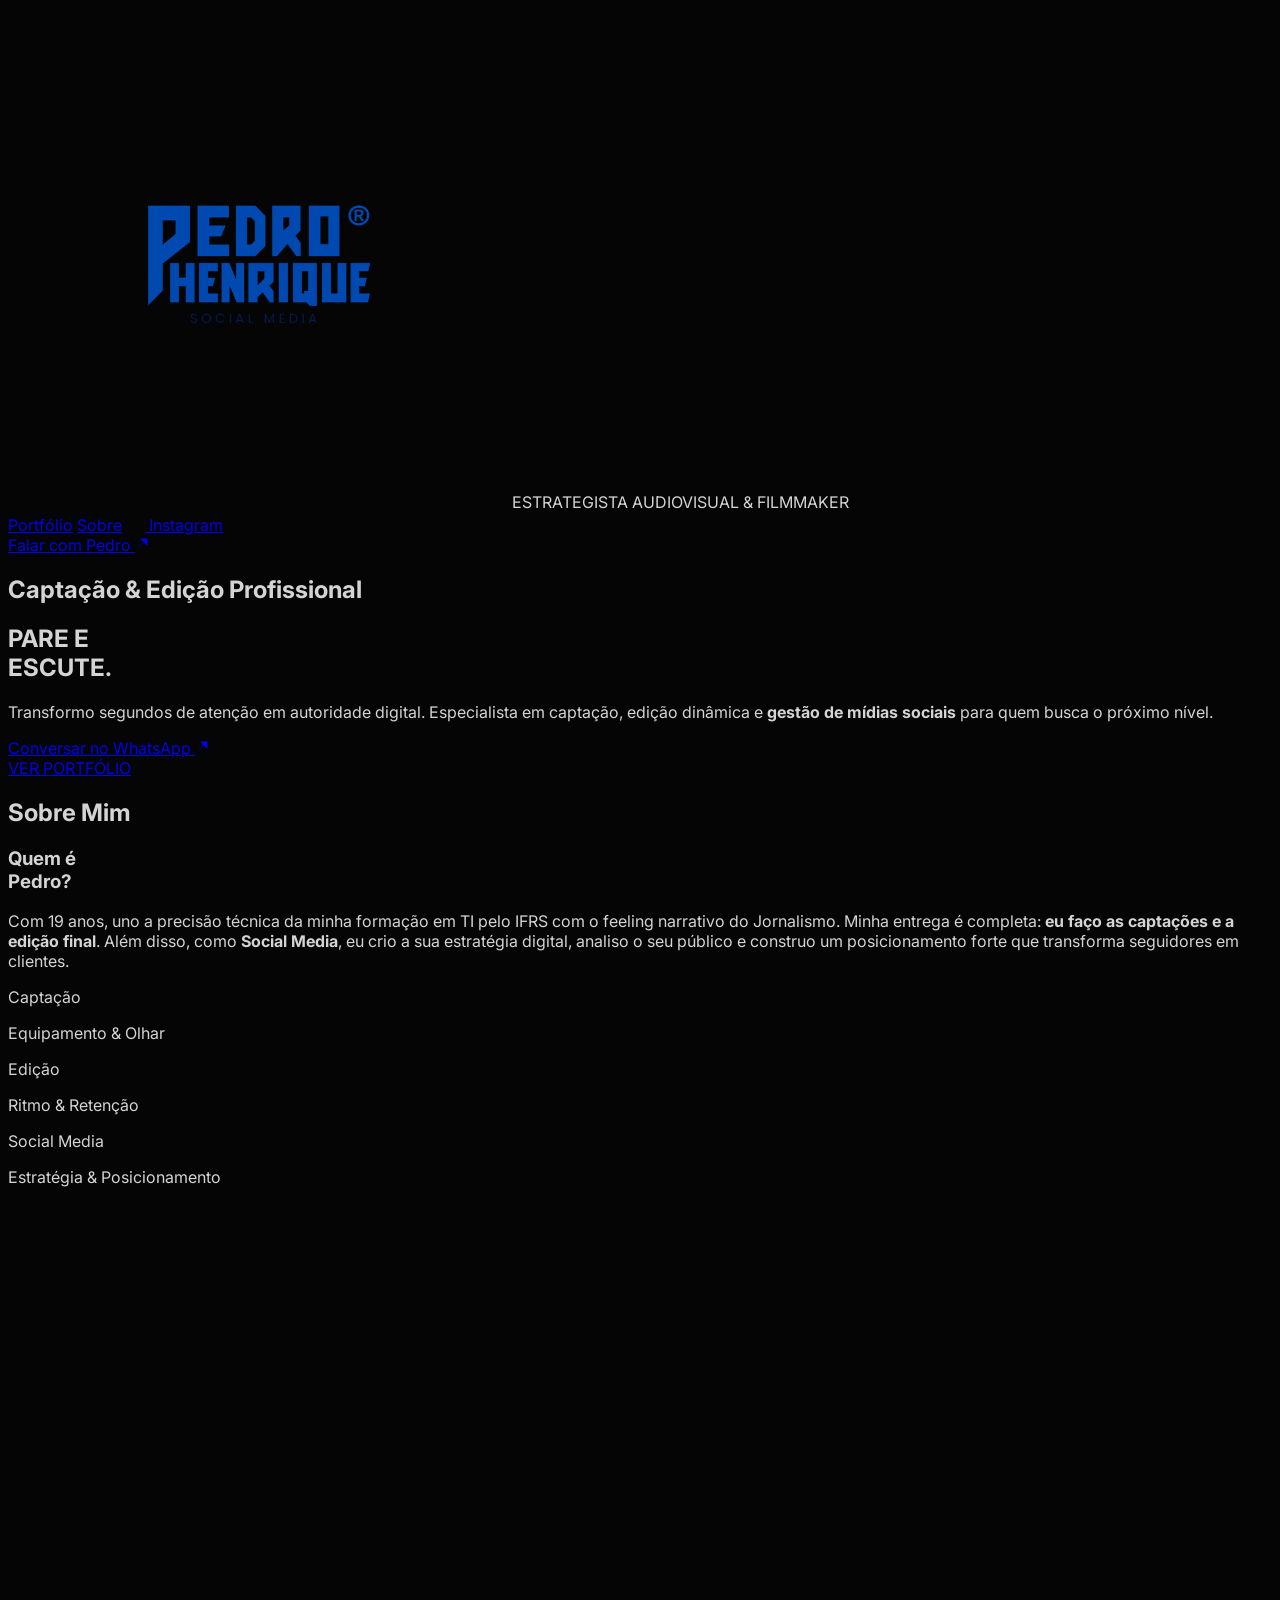
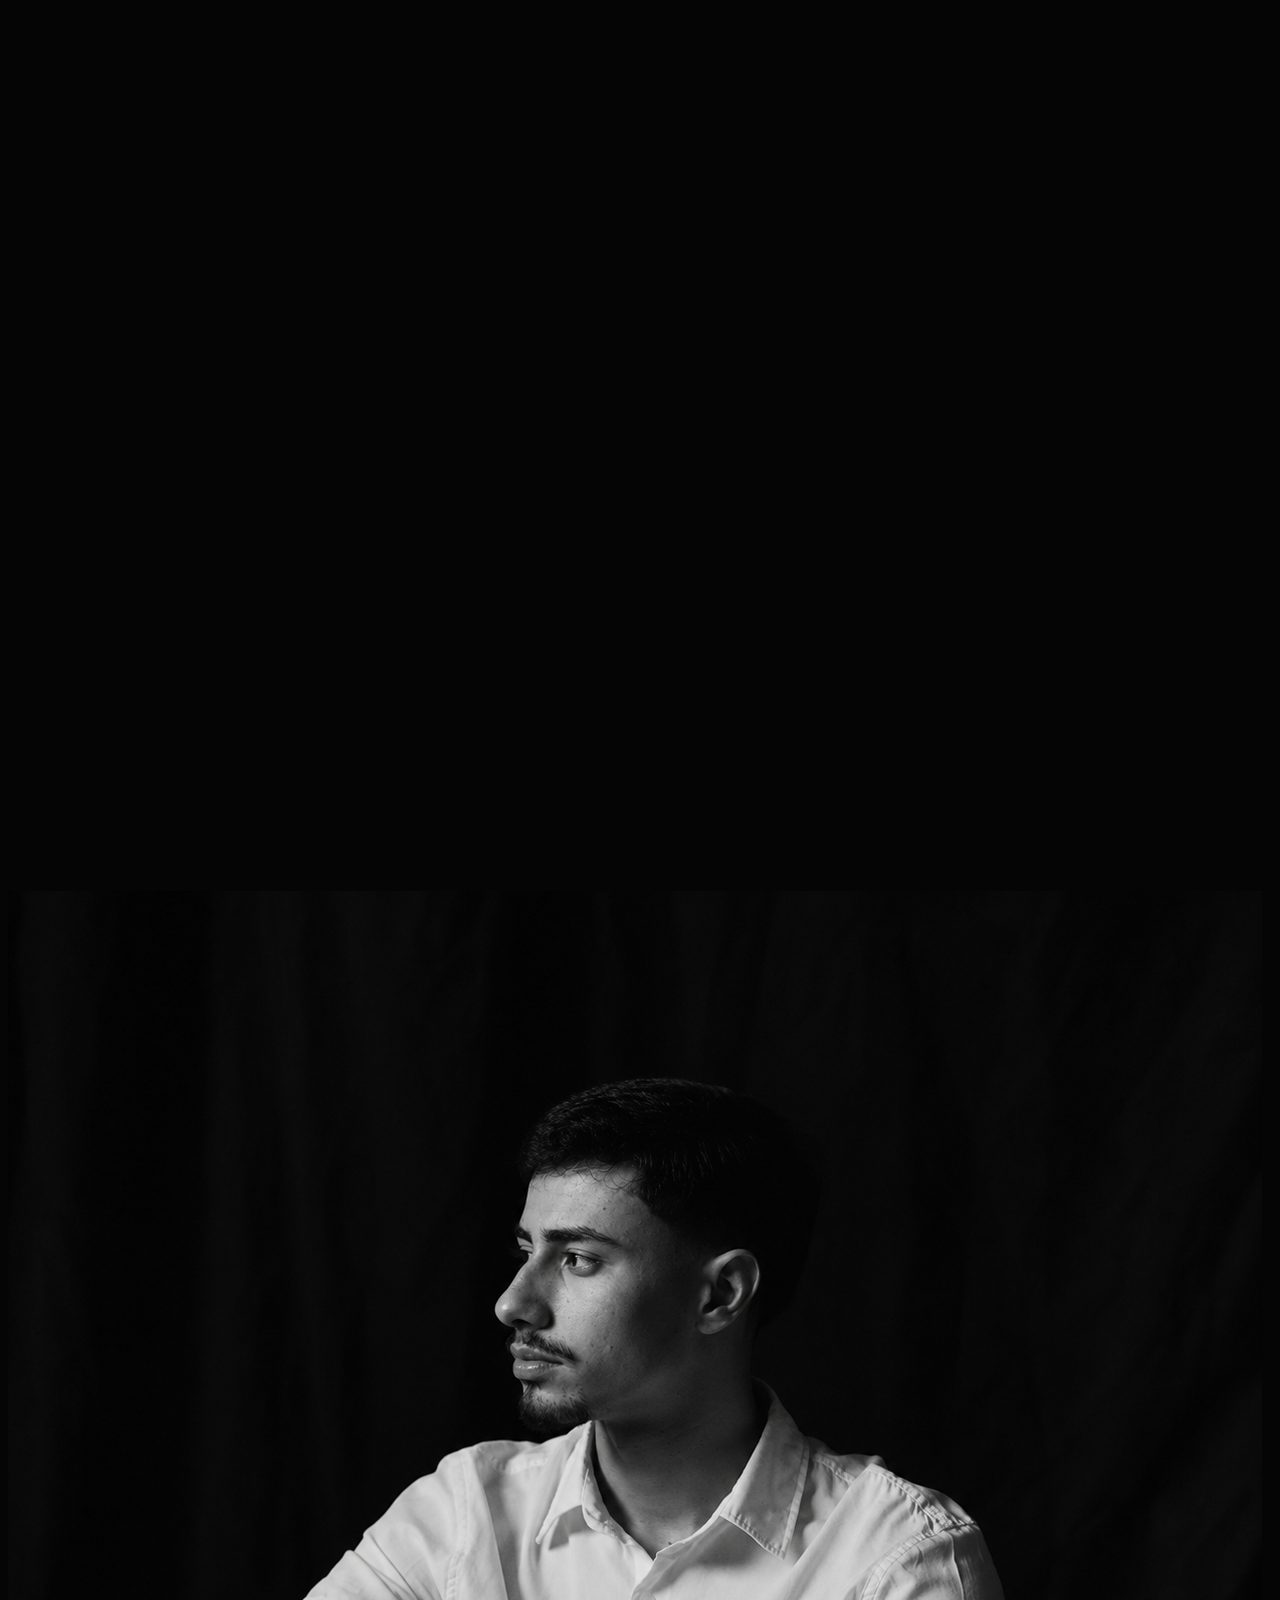
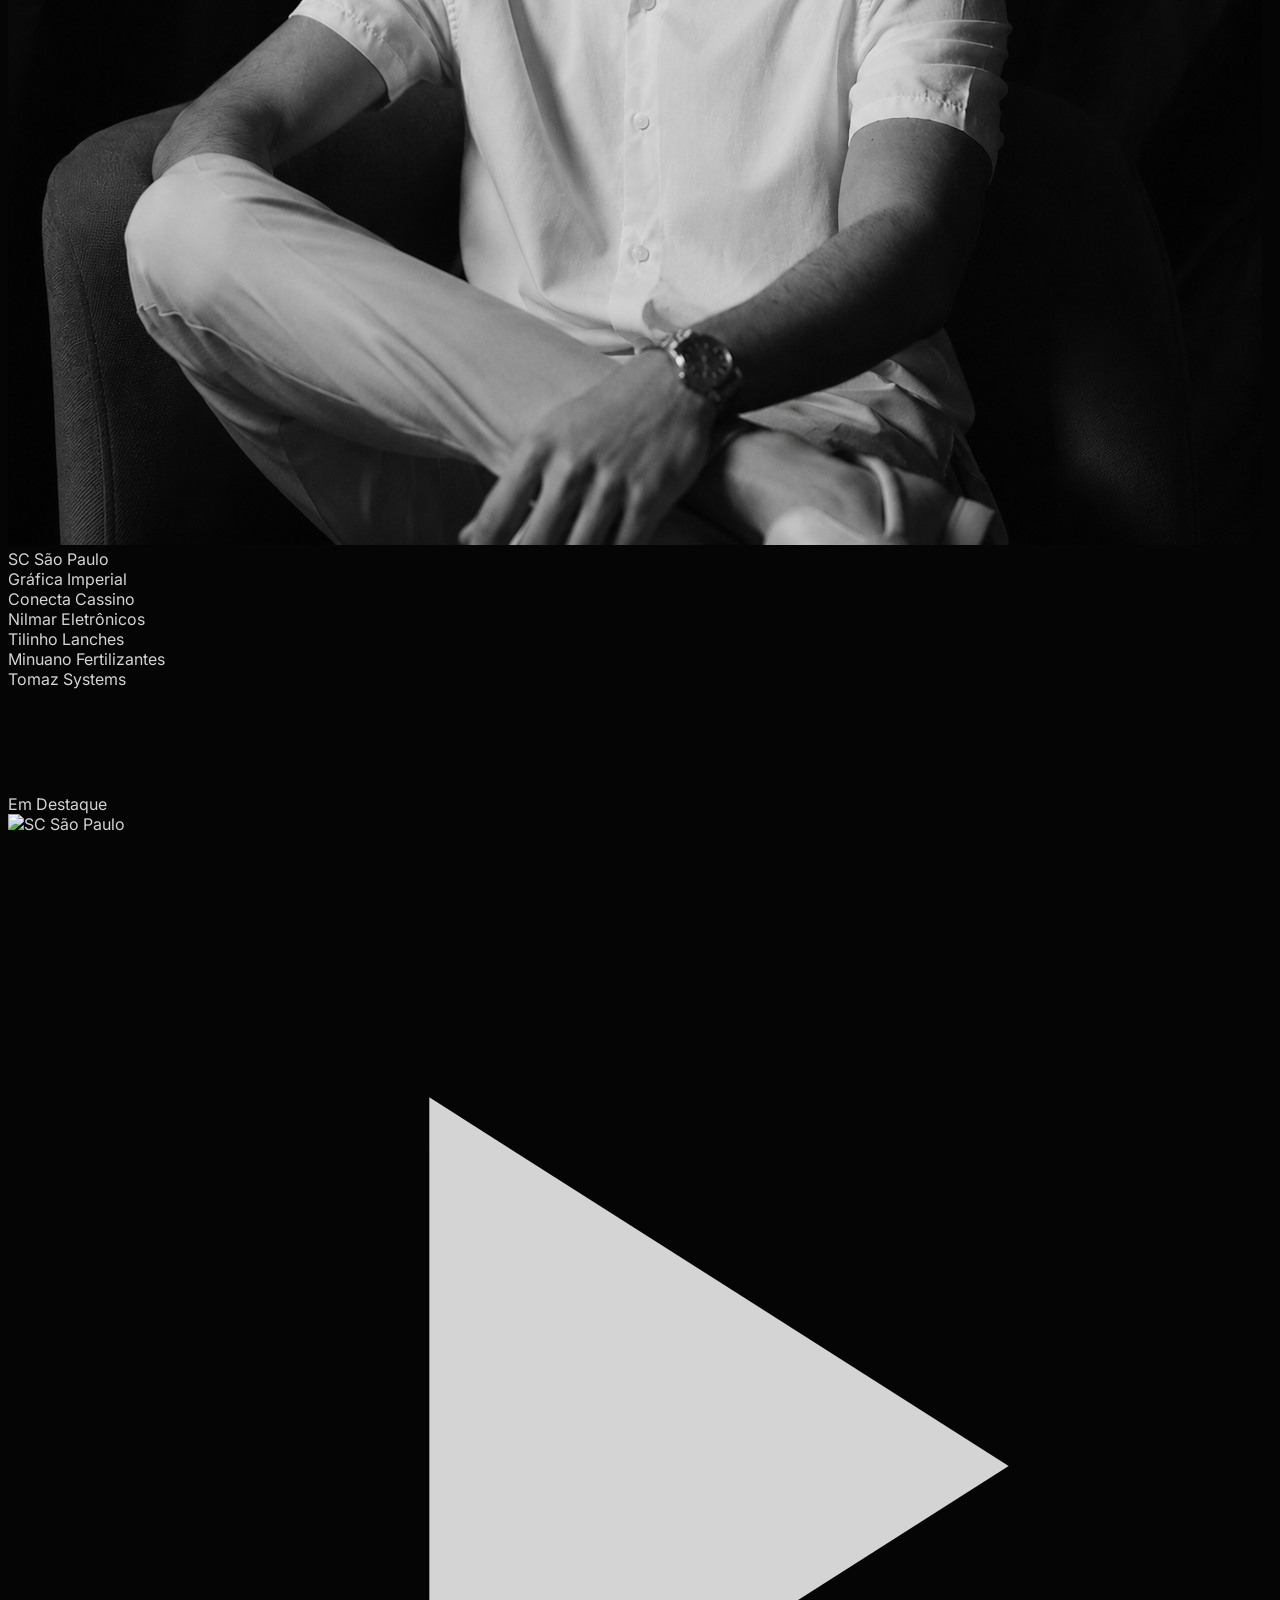
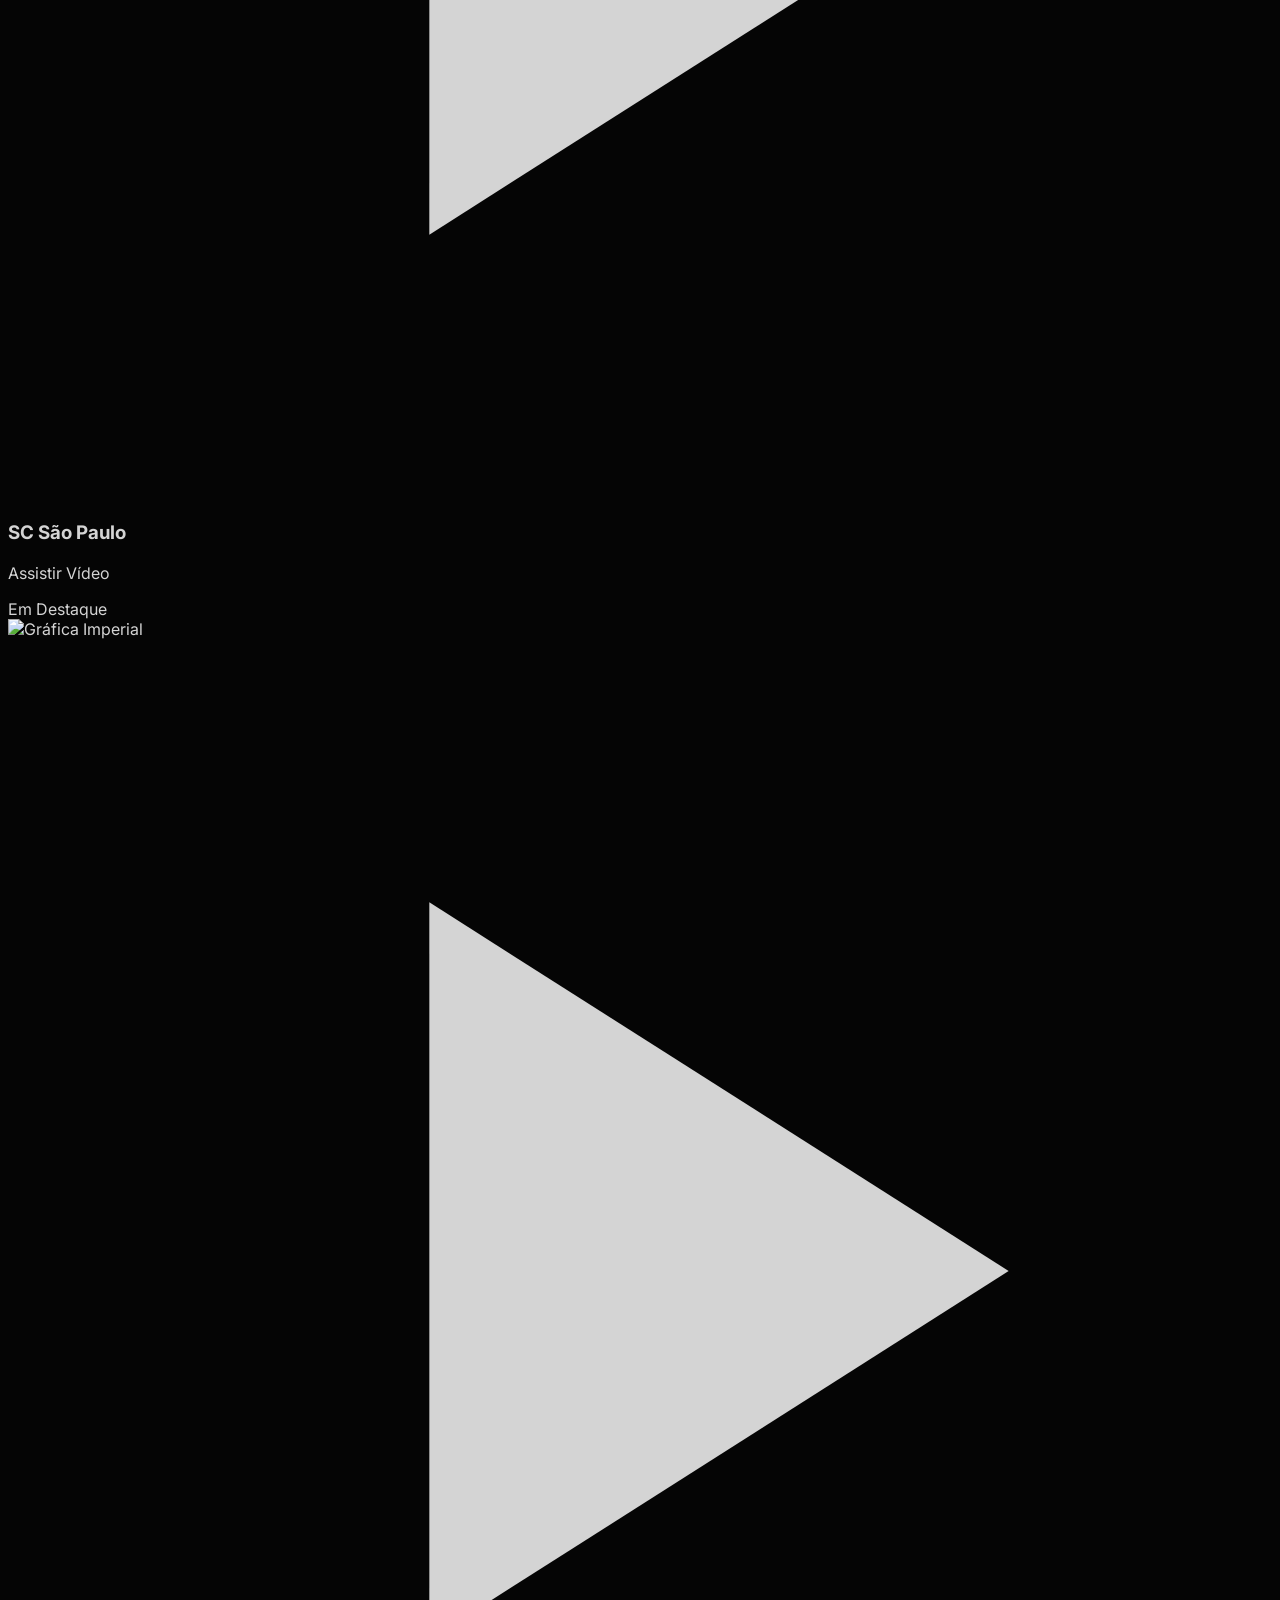
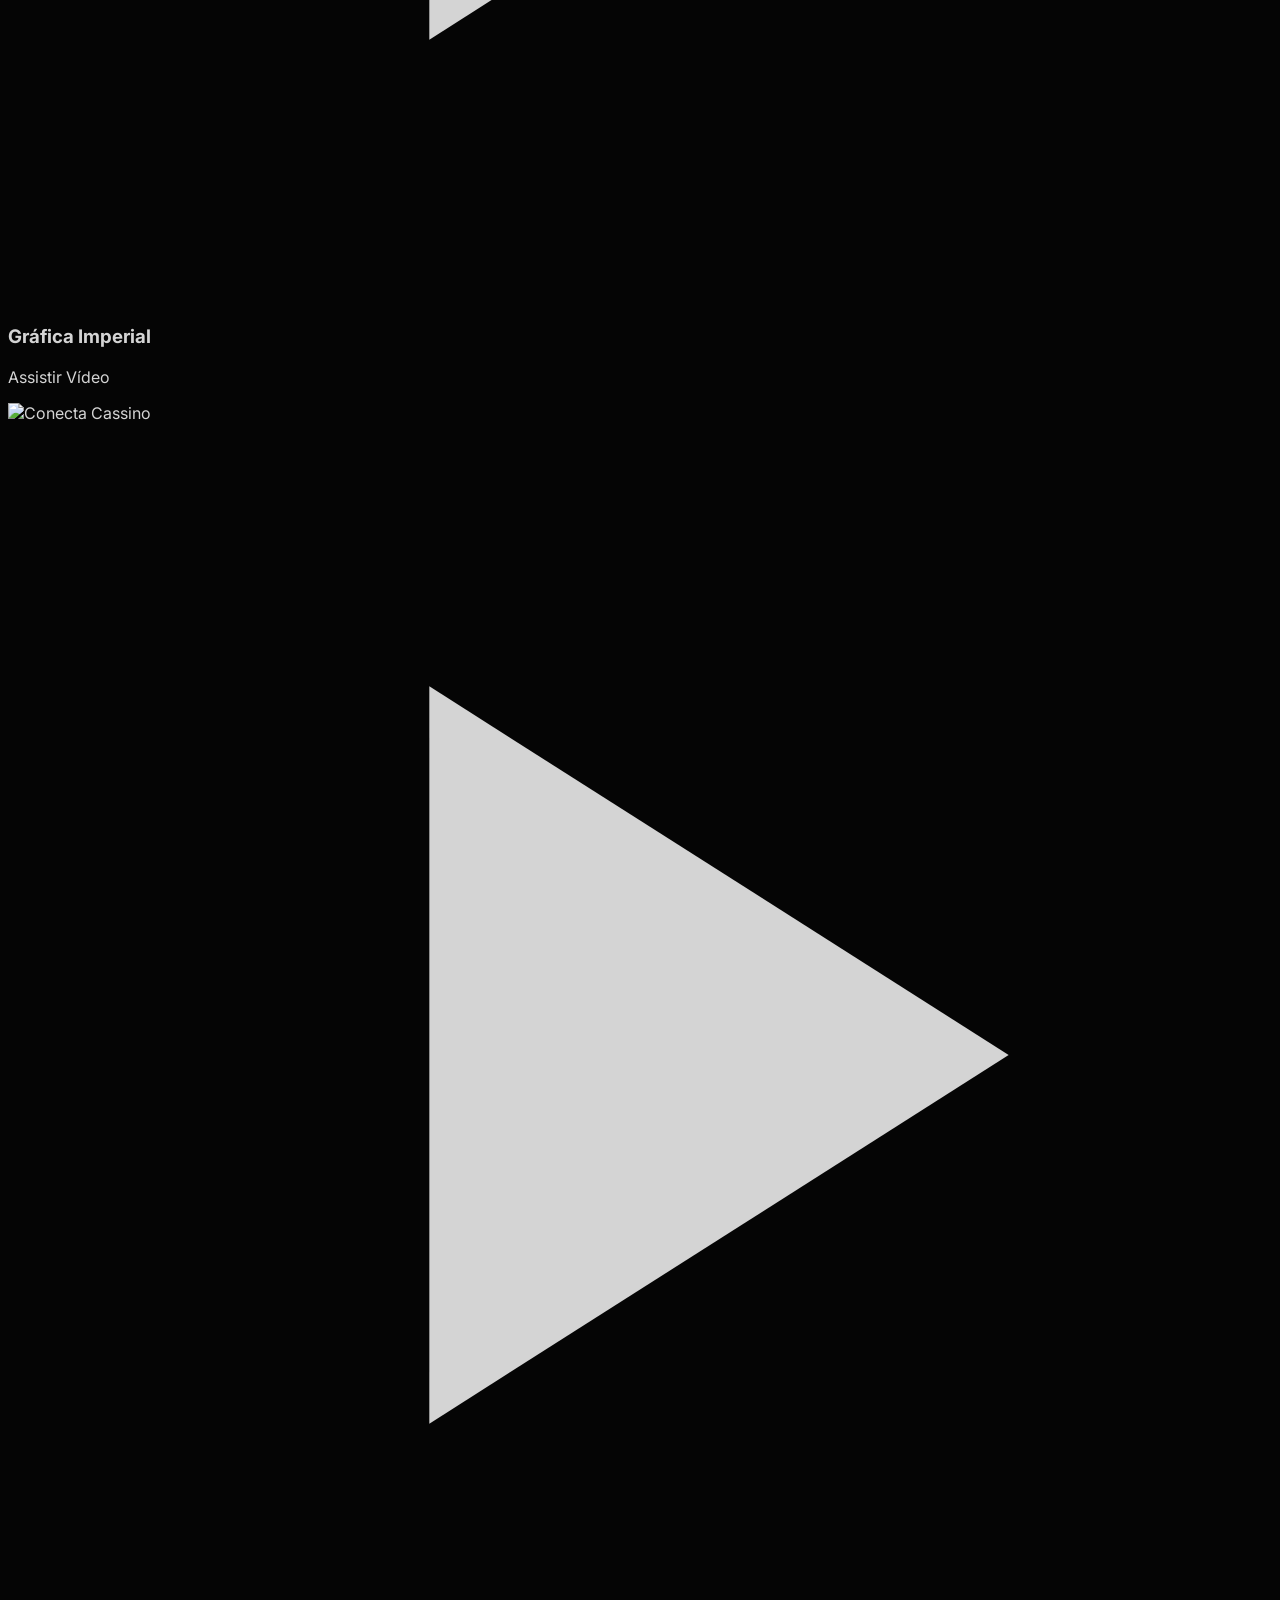
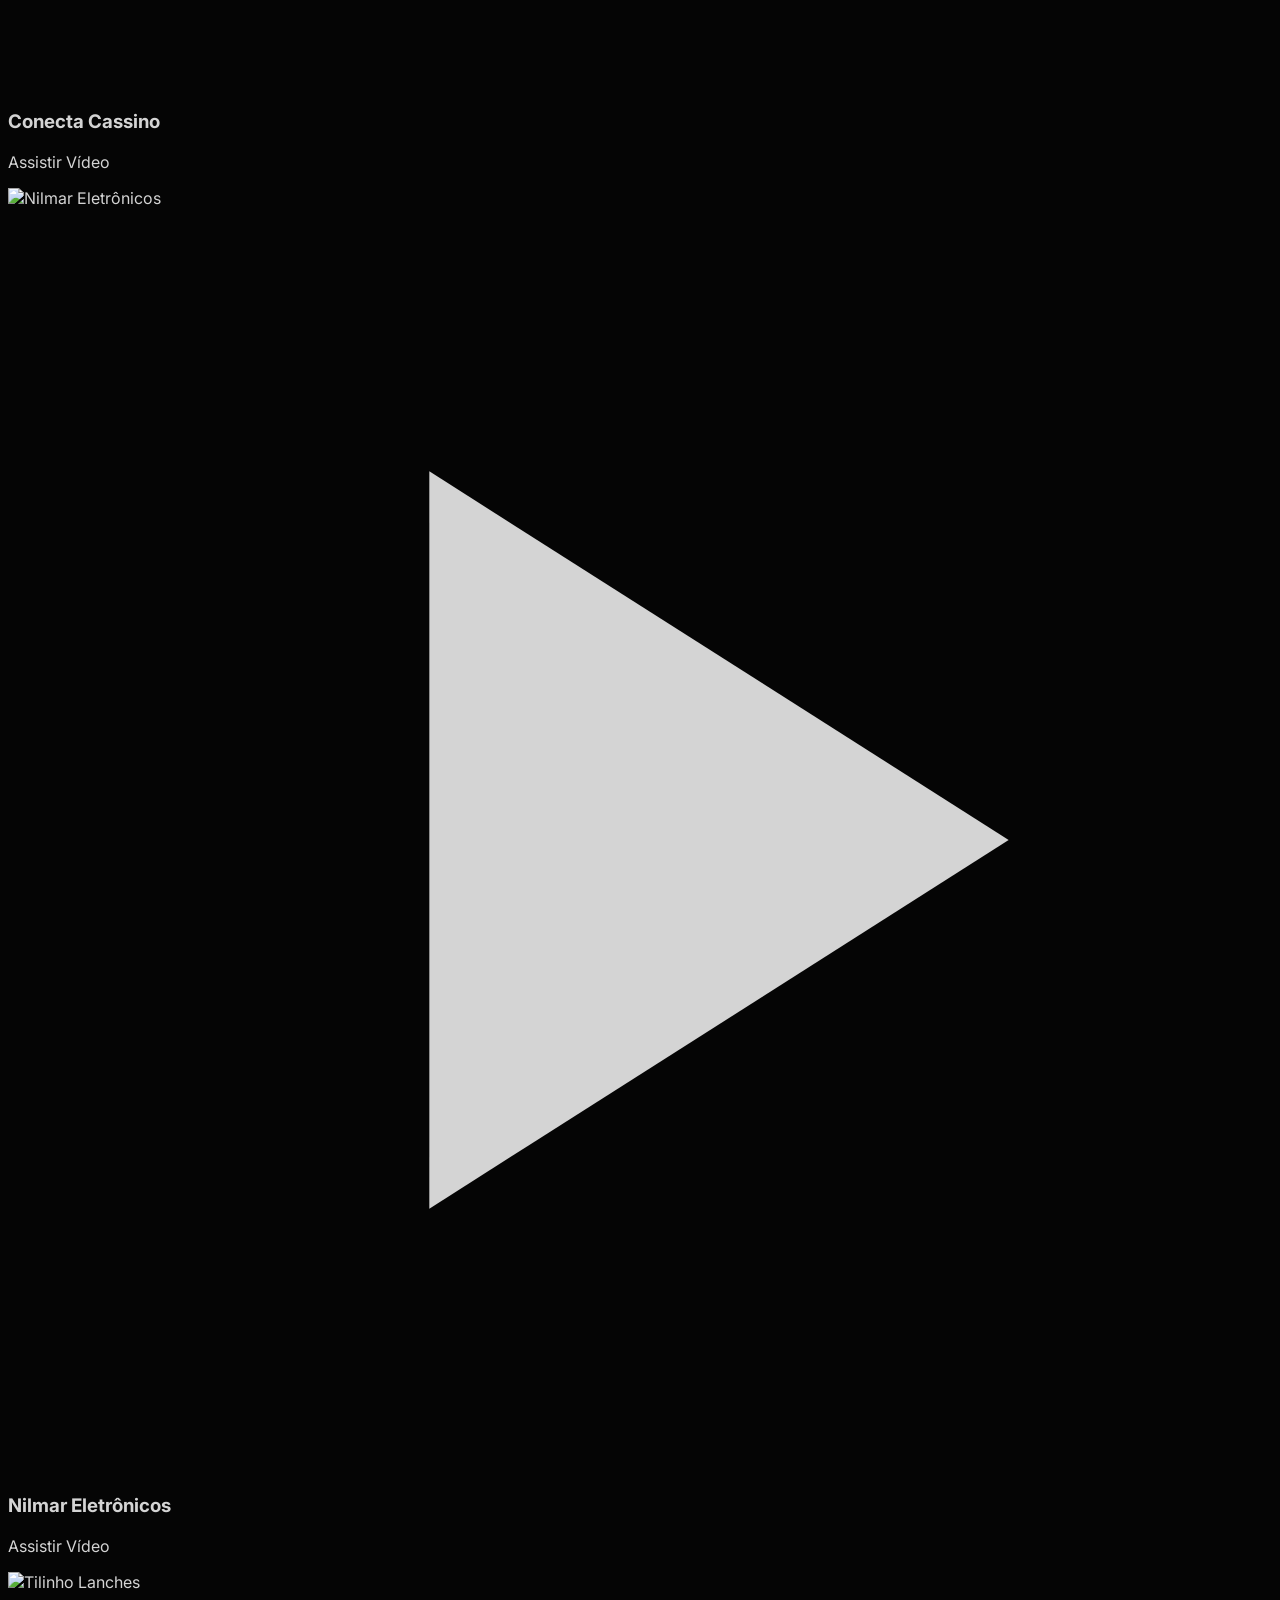
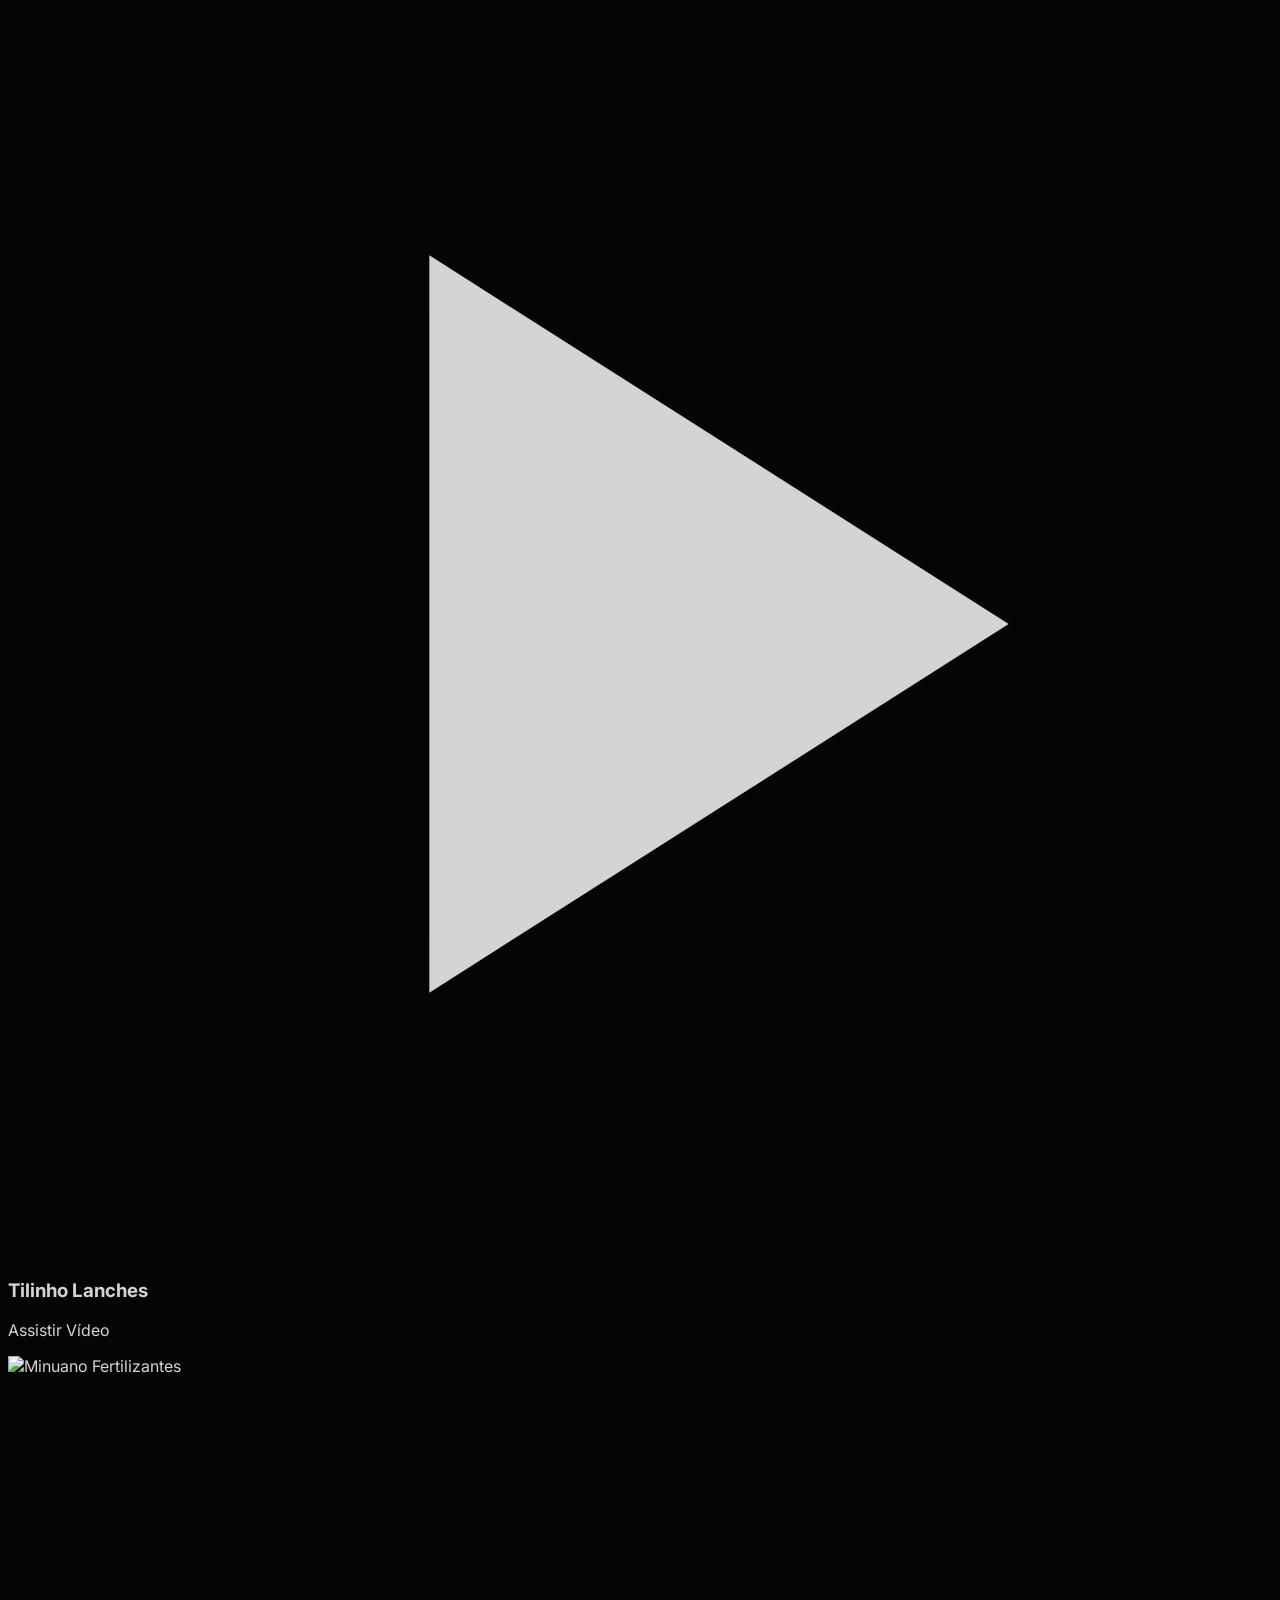
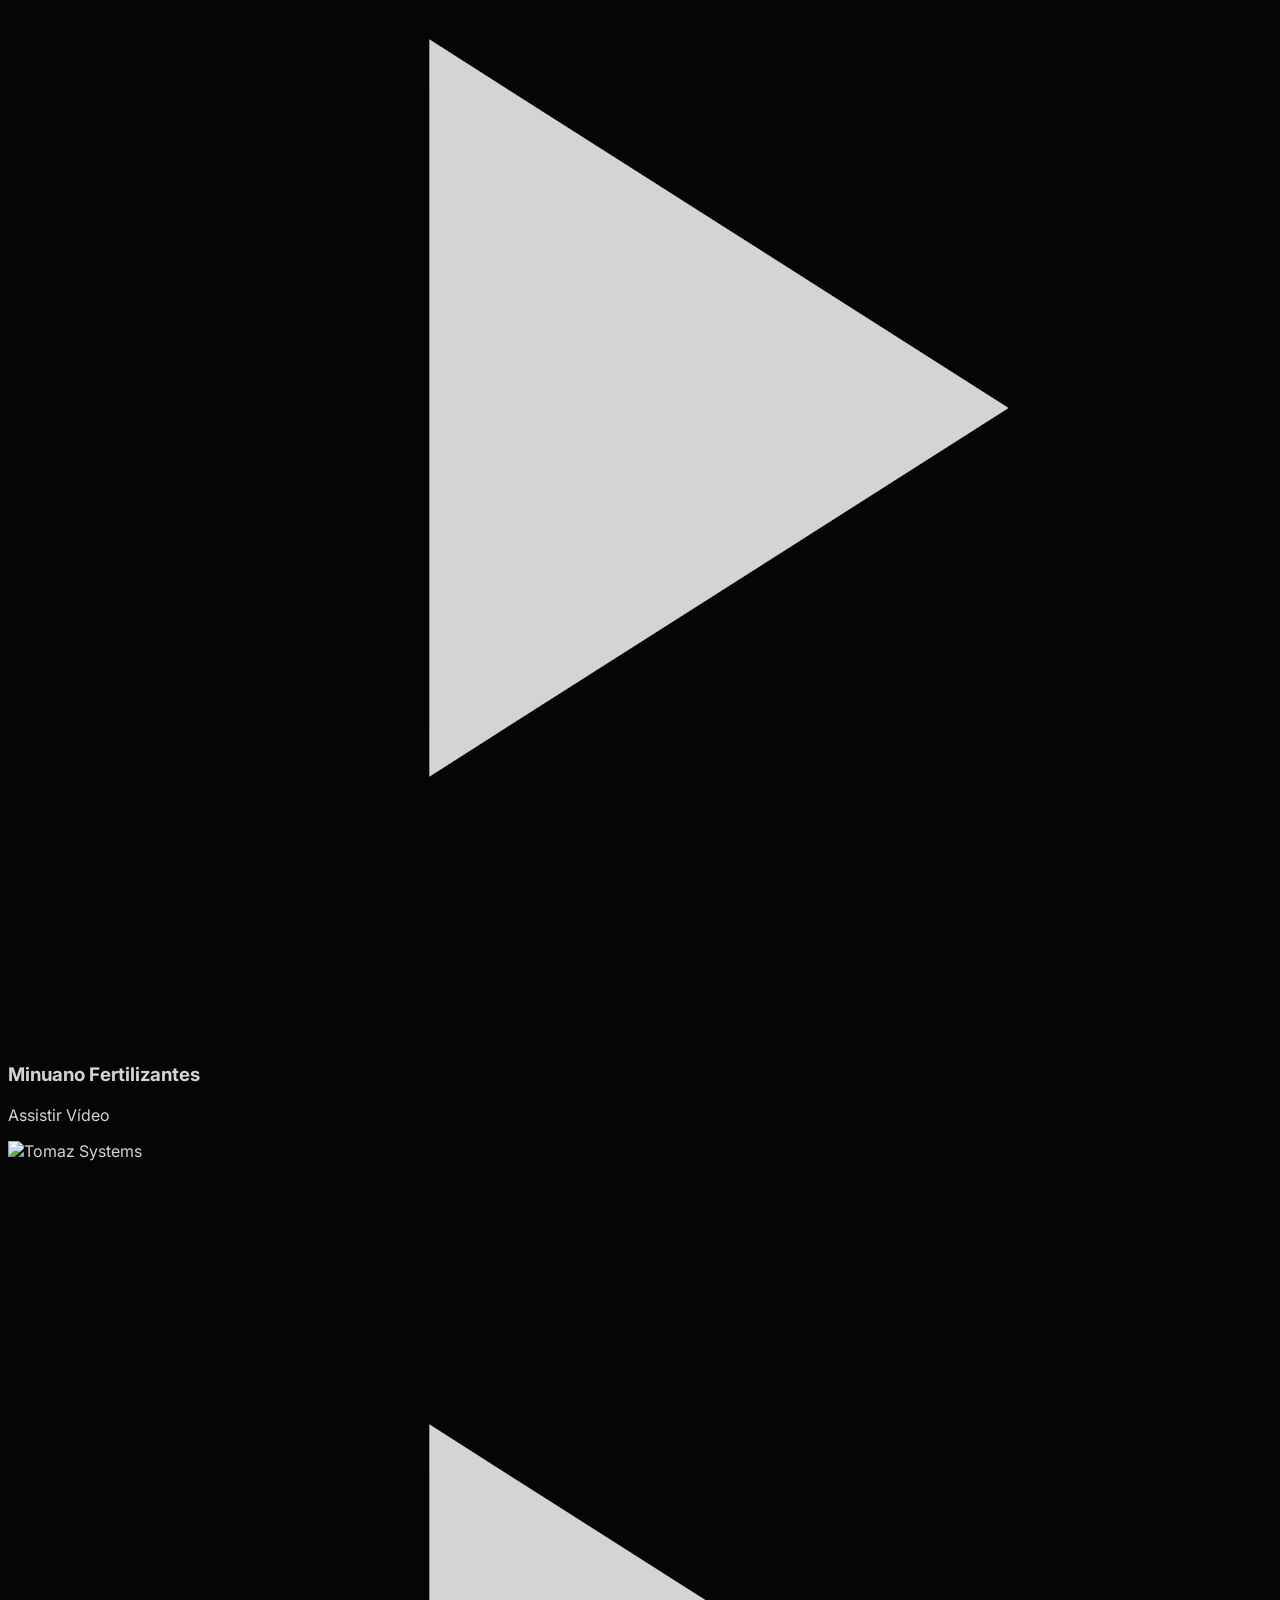
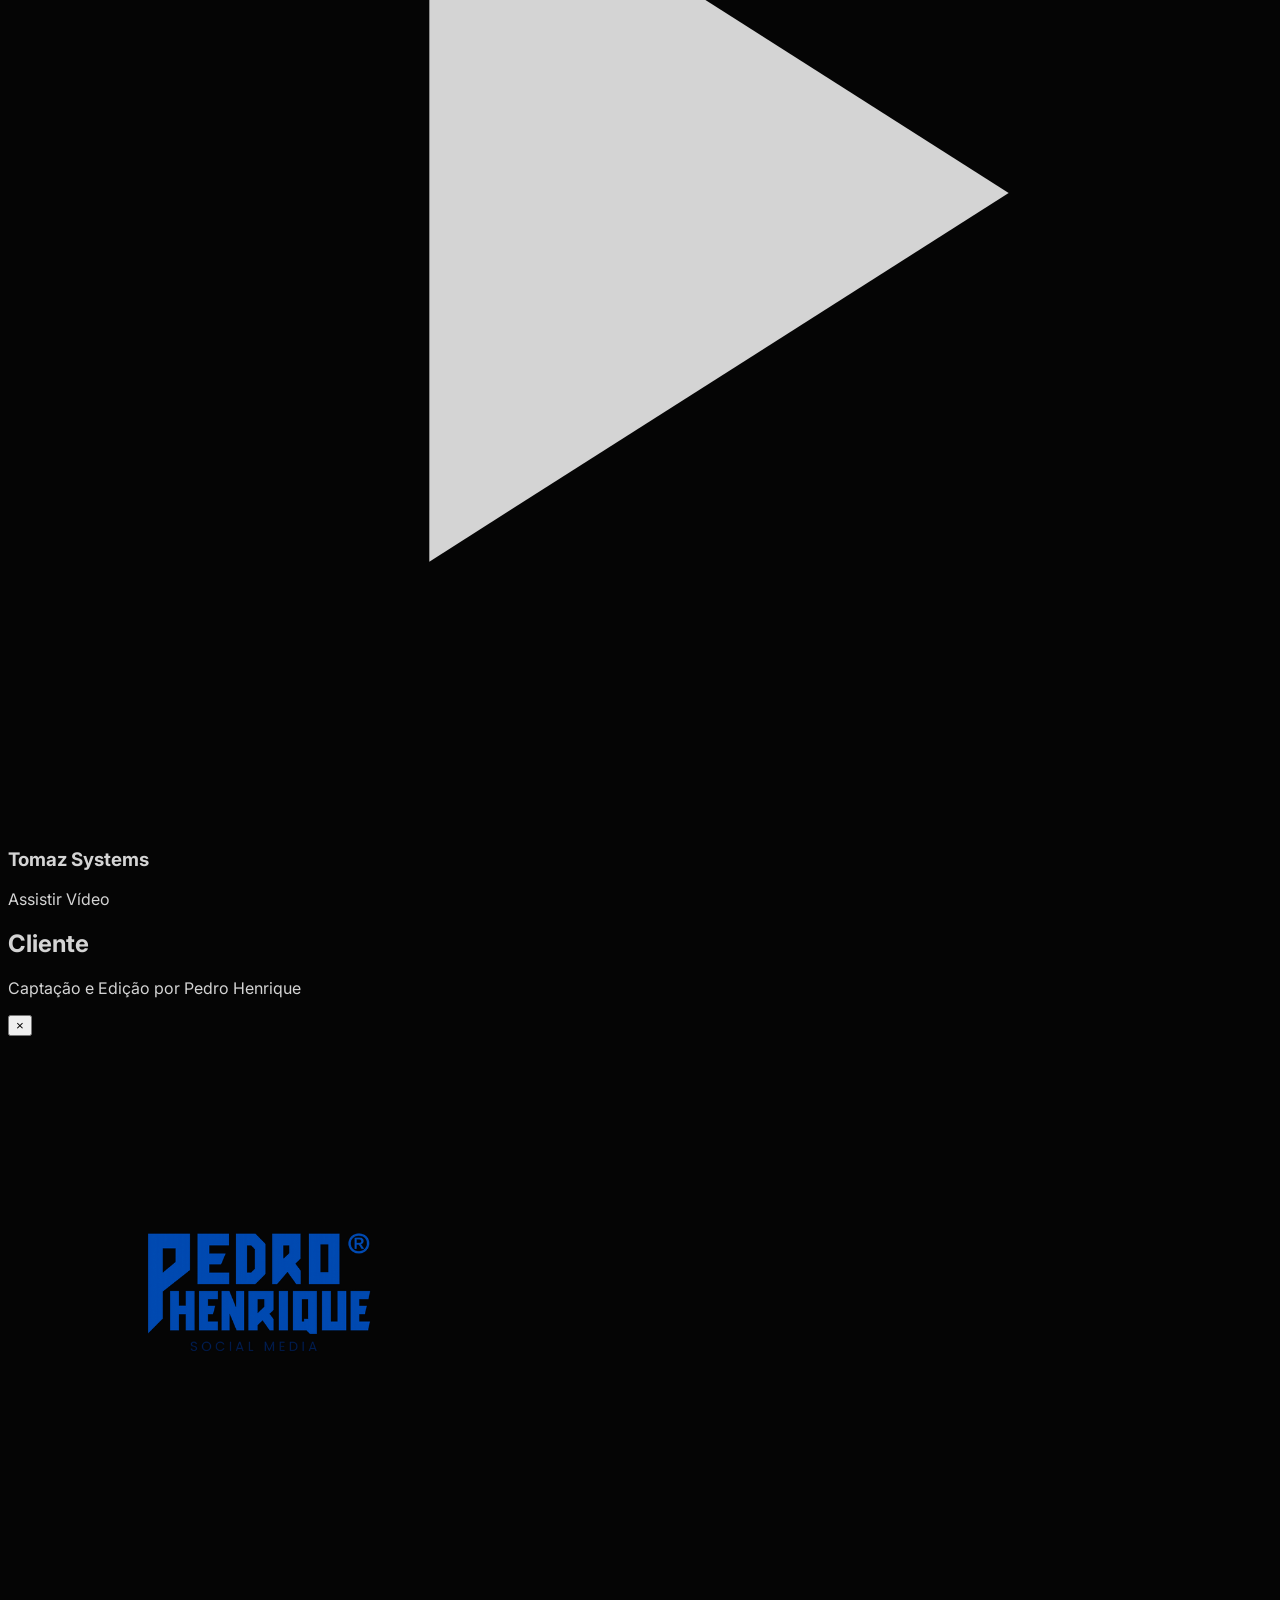
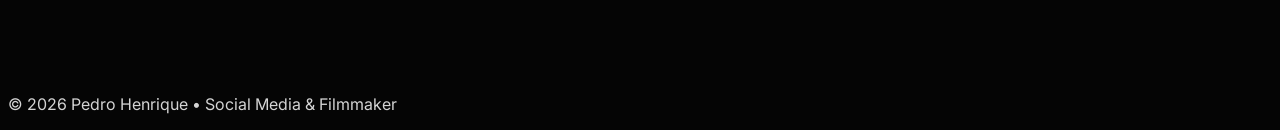
==== commit a4627681: "adicionei mais uns videos" ====
--- a/index.html
+++ b/index.html
@@ -166,6 +166,12 @@
         <div class="max-w-7xl mx-auto flex flex-wrap gap-8 md:gap-16 items-center justify-center opacity-40 hover:opacity-100 transition duration-500 px-6 font-mono text-[10px] uppercase tracking-widest text-neutral-500 text-center">
             <span>SC São Paulo</span>
             <div class="w-1 h-1 bg-[#0049b1] rounded-full"></div>
+            <span>Gráfica Imperial</span>
+            <div class="w-1 h-1 bg-[#0049b1] rounded-full"></div>
+            <span>Conecta Cassino</span>
+            <div class="w-1 h-1 bg-[#0049b1] rounded-full"></div>
+            <span>Nilmar Eletrônicos</span>
+            <div class="w-1 h-1 bg-[#0049b1] rounded-full"></div>
             <span>Tilinho Lanches</span>
             <div class="w-1 h-1 bg-[#0049b1] rounded-full"></div>
             <span>Minuano Fertilizantes</span>
@@ -181,9 +187,9 @@
             <p class="text-neutral-500 font-mono text-xs uppercase tracking-widest mt-2">Arraste para girar a galeria 3D</p>
         </div>
 
-        <div class="max-w-7xl mx-auto grid grid-cols-1 md:grid-cols-2 lg:grid-cols-4 gap-8">
-            <!-- Video Item 1 (DESTAQUE: SC SP) -->
-            <div class="portfolio-item relative aspect-[9/16] rounded-2xl bg-[#0A0A0A] border-2 border-[#0049b1] shadow-[0_0_30px_rgba(0,73,177,0.4)] overflow-hidden flex flex-col justify-end items-center group cursor-pointer pb-8 lg:col-span-1 md:col-span-2 transform md:scale-105 z-10" onclick="openFolder('scsp')">
+        <div class="max-w-7xl mx-auto grid grid-cols-1 sm:grid-cols-2 lg:grid-cols-4 gap-8">
+            <!-- Video Item 1 (DESTAQUE 1: SC SP) -->
+            <div class="portfolio-item relative aspect-[9/16] rounded-2xl bg-[#0A0A0A] border-2 border-[#0049b1] shadow-[0_0_30px_rgba(0,73,177,0.4)] overflow-hidden flex flex-col justify-end items-center group cursor-pointer pb-8 z-10" onclick="openFolder('scsp')">
                 <div class="absolute top-4 right-4 bg-[#0049b1] text-white text-[10px] font-bold uppercase tracking-widest px-3 py-1 rounded-full z-30 shadow-[0_0_15px_rgba(0,73,177,0.8)]">
                     Em Destaque
                 </div>
@@ -193,11 +199,50 @@
                 <div class="text-white mb-2 transform group-hover:scale-110 group-hover:-translate-y-2 transition-all duration-300 z-20">
                     <svg class="w-14 h-14 drop-shadow-[0_0_15px_rgba(255,255,255,0.8)]" fill="currentColor" viewBox="0 0 24 24"><path d="M8 5v14l11-7z"/></svg>
                 </div>
-                <h3 class="text-3xl font-black uppercase tracking-tight text-white z-20 relative text-center px-4">SC São Paulo</h3>
-                <p class="text-[#0049b1] font-mono text-xs font-bold uppercase tracking-widest mt-2 z-20 relative bg-black/50 px-2 py-1 rounded backdrop-blur">Assistir Vídeo</p>
-            </div>
-            
-            <!-- Video Item 2 (Tilinho Lanches) -->
+                <h3 class="text-2xl font-black uppercase tracking-tight text-white z-20 relative text-center px-4">SC São Paulo</h3>
+                <p class="text-[#0049b1] font-mono text-[10px] font-bold uppercase tracking-widest mt-2 z-20 relative bg-black/50 px-2 py-1 rounded backdrop-blur">Assistir Vídeo</p>
+            </div>
+
+            <!-- Video Item 2 (DESTAQUE 2: Gráfica Imperial) -->
+            <div class="portfolio-item relative aspect-[9/16] rounded-2xl bg-[#0A0A0A] border-2 border-[#0049b1] shadow-[0_0_30px_rgba(0,73,177,0.4)] overflow-hidden flex flex-col justify-end items-center group cursor-pointer pb-8 z-10" onclick="openFolder('grafica')">
+                <div class="absolute top-4 right-4 bg-[#0049b1] text-white text-[10px] font-bold uppercase tracking-widest px-3 py-1 rounded-full z-30 shadow-[0_0_15px_rgba(0,73,177,0.8)]">
+                    Em Destaque
+                </div>
+                <img src="https://res.cloudinary.com/duh9xhjsh/video/upload/v1779545171/Gr%C3%A1fica_Imperial_-_Elevar_o_N%C3%ADvel_delivery_wfoenr.jpg" alt="Gráfica Imperial" class="absolute inset-0 w-full h-full object-cover opacity-80 group-hover:opacity-100 group-hover:scale-105 transition-all duration-500">
+                <div class="absolute inset-0 bg-gradient-to-t from-[#050505] via-[#050505]/40 to-transparent pointer-events-none"></div>
+                <div class="absolute inset-0 bg-[#0049b1]/20 opacity-0 group-hover:opacity-100 transition-opacity duration-300 pointer-events-none mix-blend-overlay"></div>
+                <div class="text-white mb-2 transform group-hover:scale-110 group-hover:-translate-y-2 transition-all duration-300 z-20">
+                    <svg class="w-14 h-14 drop-shadow-[0_0_15px_rgba(255,255,255,0.8)]" fill="currentColor" viewBox="0 0 24 24"><path d="M8 5v14l11-7z"/></svg>
+                </div>
+                <h3 class="text-2xl font-black uppercase tracking-tight text-white z-20 relative text-center px-4">Gráfica Imperial</h3>
+                <p class="text-[#0049b1] font-mono text-[10px] font-bold uppercase tracking-widest mt-2 z-20 relative bg-black/50 px-2 py-1 rounded backdrop-blur">Assistir Vídeo</p>
+            </div>
+            
+            <!-- Video Item 3 (Conecta Cassino) -->
+            <div class="portfolio-item relative aspect-[9/16] rounded-2xl bg-[#0A0A0A] border border-white/10 shadow-lg overflow-hidden flex flex-col justify-end items-center group cursor-pointer pb-8" onclick="openFolder('conecta')">
+                <img src="https://res.cloudinary.com/duh9xhjsh/video/upload/v1779544275/Conecta_cassino_-_lara_prov_local_urj3xu.jpg" alt="Conecta Cassino" class="absolute inset-0 w-full h-full object-cover opacity-70 group-hover:opacity-100 group-hover:scale-105 transition-all duration-500">
+                <div class="absolute inset-0 bg-gradient-to-t from-[#050505] via-[#050505]/40 to-transparent pointer-events-none"></div>
+                <div class="absolute inset-0 bg-[#0049b1]/20 opacity-0 group-hover:opacity-100 transition-opacity duration-300 pointer-events-none mix-blend-overlay"></div>
+                <div class="text-white mb-2 transform group-hover:scale-110 group-hover:-translate-y-2 transition-all duration-300 z-20">
+                    <svg class="w-12 h-12 drop-shadow-[0_0_15px_rgba(255,255,255,0.8)]" fill="currentColor" viewBox="0 0 24 24"><path d="M8 5v14l11-7z"/></svg>
+                </div>
+                <h3 class="text-2xl font-black uppercase tracking-tight text-white z-20 relative text-center px-4">Conecta Cassino</h3>
+                <p class="text-[#0049b1] font-mono text-[10px] font-bold uppercase tracking-widest mt-2 z-20 relative">Assistir Vídeo</p>
+            </div>
+
+            <!-- Video Item 4 (Nilmar Eletrônicos) -->
+            <div class="portfolio-item relative aspect-[9/16] rounded-2xl bg-[#0A0A0A] border border-white/10 shadow-lg overflow-hidden flex flex-col justify-end items-center group cursor-pointer pb-8" onclick="openFolder('nilmar')">
+                <img src="https://res.cloudinary.com/duh9xhjsh/video/upload/v1779544274/V%C3%ADdeo_Inaugura%C3%A7%C3%A3o_-_Ajustado_yazlax.jpg" alt="Nilmar Eletrônicos" class="absolute inset-0 w-full h-full object-cover opacity-70 group-hover:opacity-100 group-hover:scale-105 transition-all duration-500">
+                <div class="absolute inset-0 bg-gradient-to-t from-[#050505] via-[#050505]/40 to-transparent pointer-events-none"></div>
+                <div class="absolute inset-0 bg-[#0049b1]/20 opacity-0 group-hover:opacity-100 transition-opacity duration-300 pointer-events-none mix-blend-overlay"></div>
+                <div class="text-white mb-2 transform group-hover:scale-110 group-hover:-translate-y-2 transition-all duration-300 z-20">
+                    <svg class="w-12 h-12 drop-shadow-[0_0_15px_rgba(255,255,255,0.8)]" fill="currentColor" viewBox="0 0 24 24"><path d="M8 5v14l11-7z"/></svg>
+                </div>
+                <h3 class="text-2xl font-black uppercase tracking-tight text-white z-20 relative text-center px-4">Nilmar Eletrônicos</h3>
+                <p class="text-[#0049b1] font-mono text-[10px] font-bold uppercase tracking-widest mt-2 z-20 relative">Assistir Vídeo</p>
+            </div>
+
+            <!-- Video Item 5 (Tilinho Lanches) -->
             <div class="portfolio-item relative aspect-[9/16] rounded-2xl bg-[#0A0A0A] border border-white/10 shadow-lg overflow-hidden flex flex-col justify-end items-center group cursor-pointer pb-8" onclick="openFolder('tilinho')">
                 <img src="https://res.cloudinary.com/duh9xhjsh/video/upload/v1779544275/Tilinho_Lanches_-_20_anos_o_sabor_da_nossa_hi_1_ommuqz.jpg" alt="Tilinho Lanches" class="absolute inset-0 w-full h-full object-cover opacity-70 group-hover:opacity-100 group-hover:scale-105 transition-all duration-500">
                 <div class="absolute inset-0 bg-gradient-to-t from-[#050505] via-[#050505]/40 to-transparent pointer-events-none"></div>
@@ -209,7 +254,7 @@
                 <p class="text-[#0049b1] font-mono text-[10px] font-bold uppercase tracking-widest mt-2 z-20 relative">Assistir Vídeo</p>
             </div>
 
-            <!-- Video Item 3 (Minuano Fertilizantes) -->
+            <!-- Video Item 6 (Minuano Fertilizantes) -->
             <div class="portfolio-item relative aspect-[9/16] rounded-2xl bg-[#0A0A0A] border border-white/10 shadow-lg overflow-hidden flex flex-col justify-end items-center group cursor-pointer pb-8" onclick="openFolder('minuano')">
                 <img src="https://res.cloudinary.com/duh9xhjsh/video/upload/v1779544275/Minuano_Vacina%C3%A7%C3%A3o_Gripe_p2fgbu.jpg" alt="Minuano Fertilizantes" class="absolute inset-0 w-full h-full object-cover opacity-70 group-hover:opacity-100 group-hover:scale-105 transition-all duration-500">
                 <div class="absolute inset-0 bg-gradient-to-t from-[#050505] via-[#050505]/40 to-transparent pointer-events-none"></div>
@@ -221,7 +266,7 @@
                 <p class="text-[#0049b1] font-mono text-[10px] font-bold uppercase tracking-widest mt-2 z-20 relative">Assistir Vídeo</p>
             </div>
 
-            <!-- Video Item 4 (Tomaz Systems) -->
+            <!-- Video Item 7 (Tomaz Systems) -->
             <div class="portfolio-item relative aspect-[9/16] rounded-2xl bg-[#0A0A0A] border border-white/10 shadow-lg overflow-hidden flex flex-col justify-end items-center group cursor-pointer pb-8" onclick="openFolder('tomaz')">
                 <img src="https://res.cloudinary.com/duh9xhjsh/video/upload/v1779544274/Criativos_-_Tomaz_System_sfm9no.jpg" alt="Tomaz Systems" class="absolute inset-0 w-full h-full object-cover opacity-70 group-hover:opacity-100 group-hover:scale-105 transition-all duration-500">
                 <div class="absolute inset-0 bg-gradient-to-t from-[#050505] via-[#050505]/40 to-transparent pointer-events-none"></div>
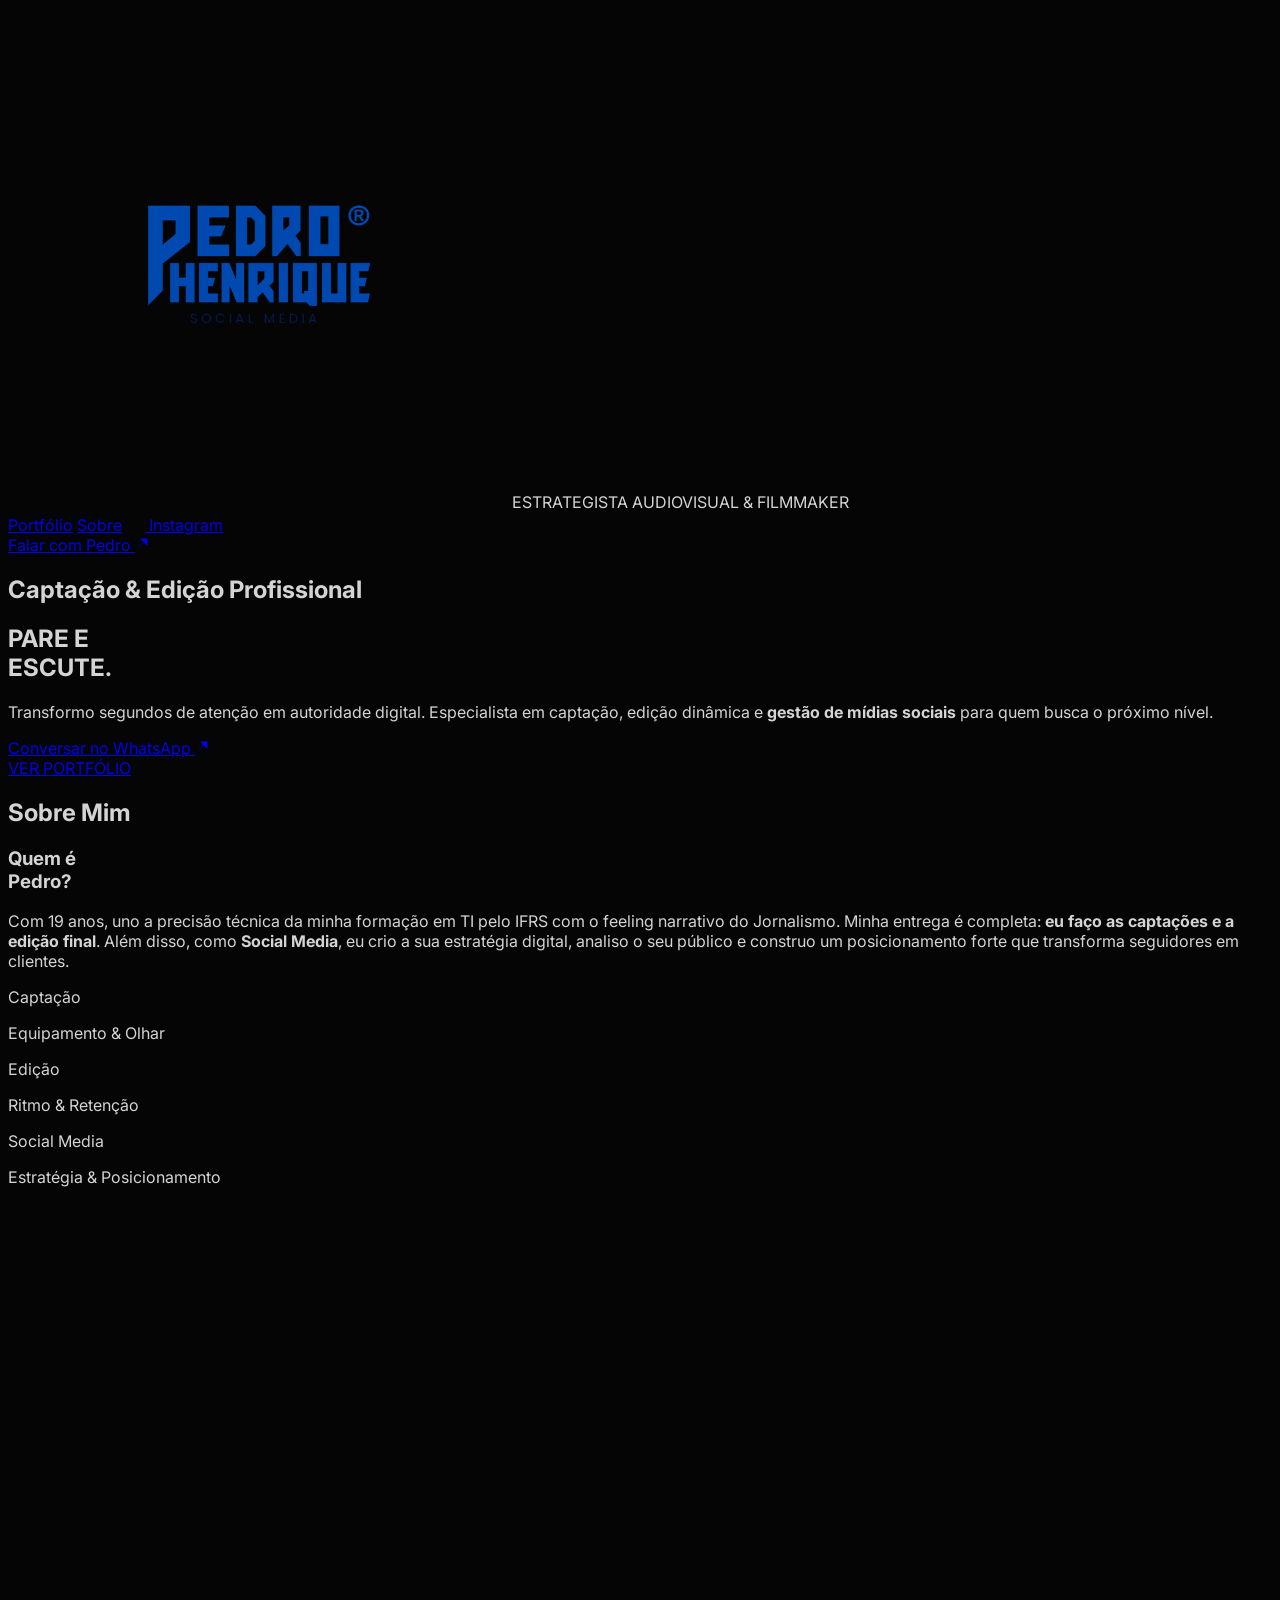
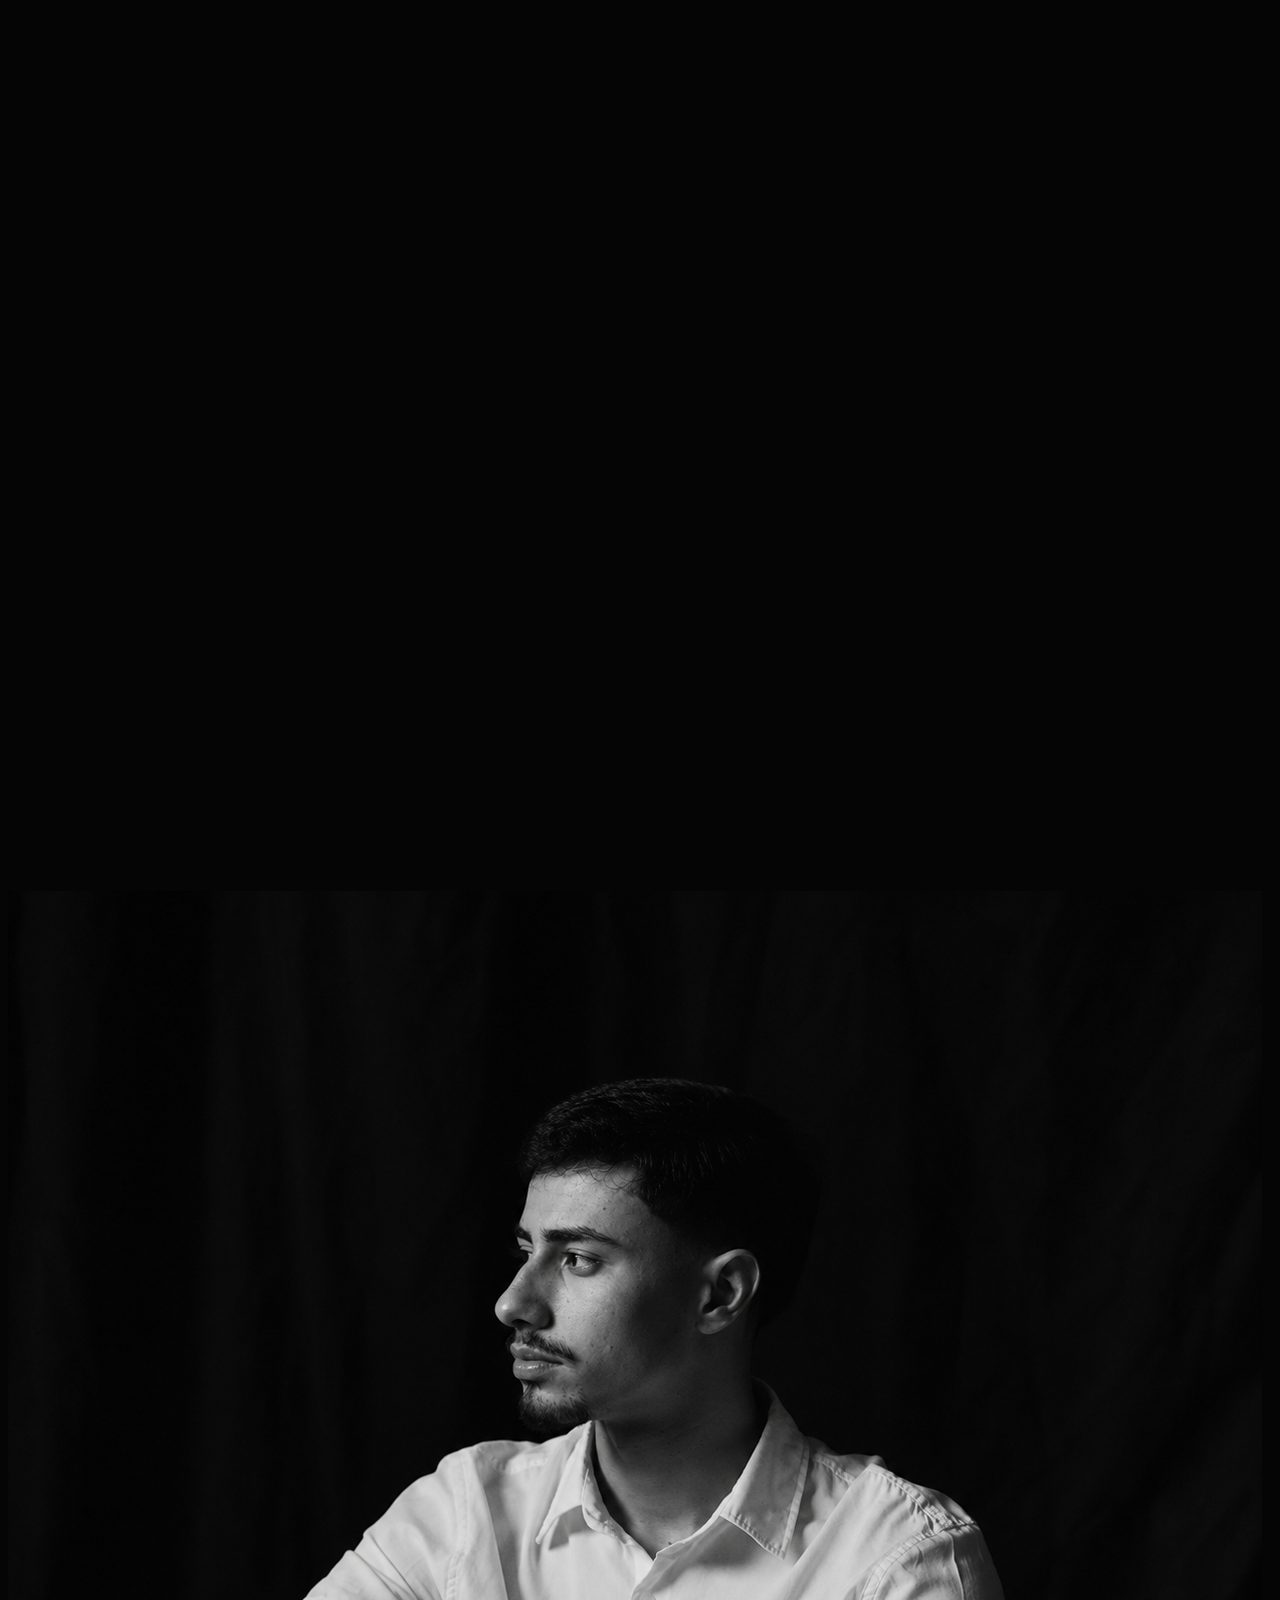
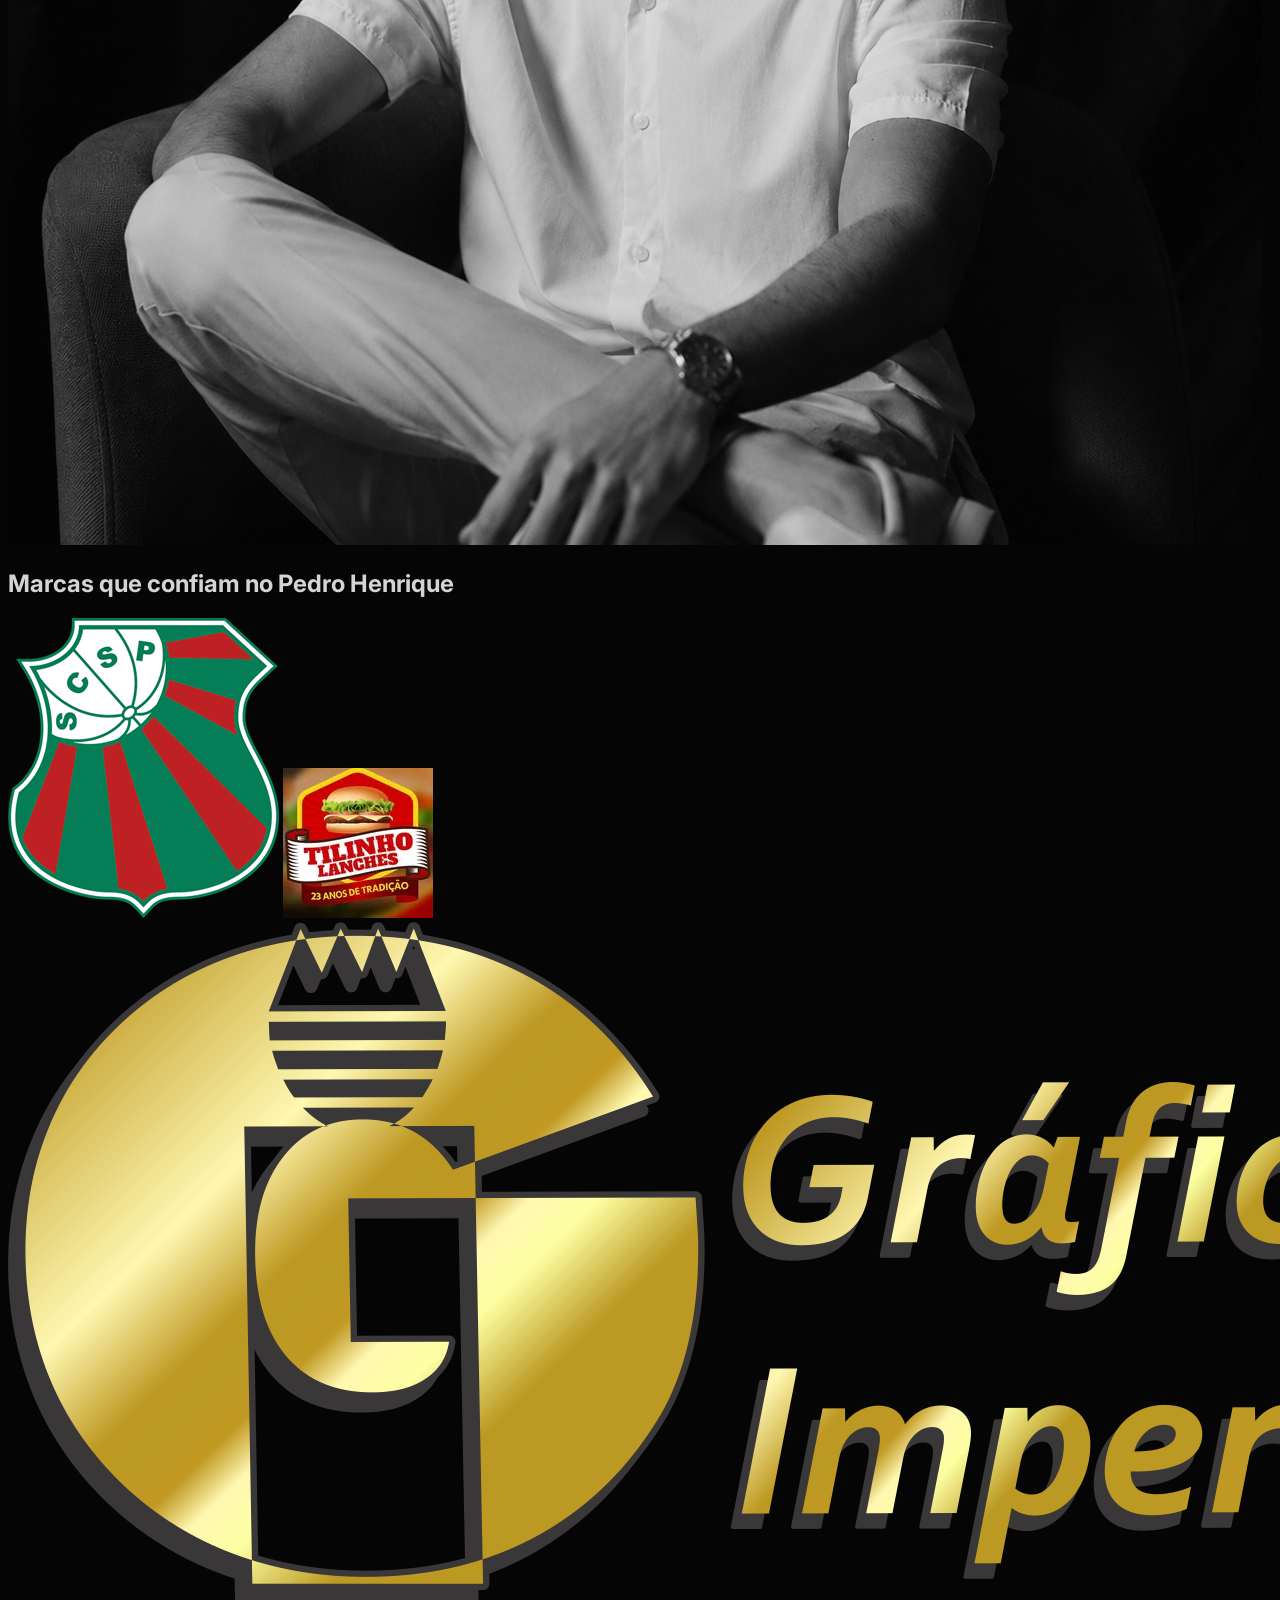
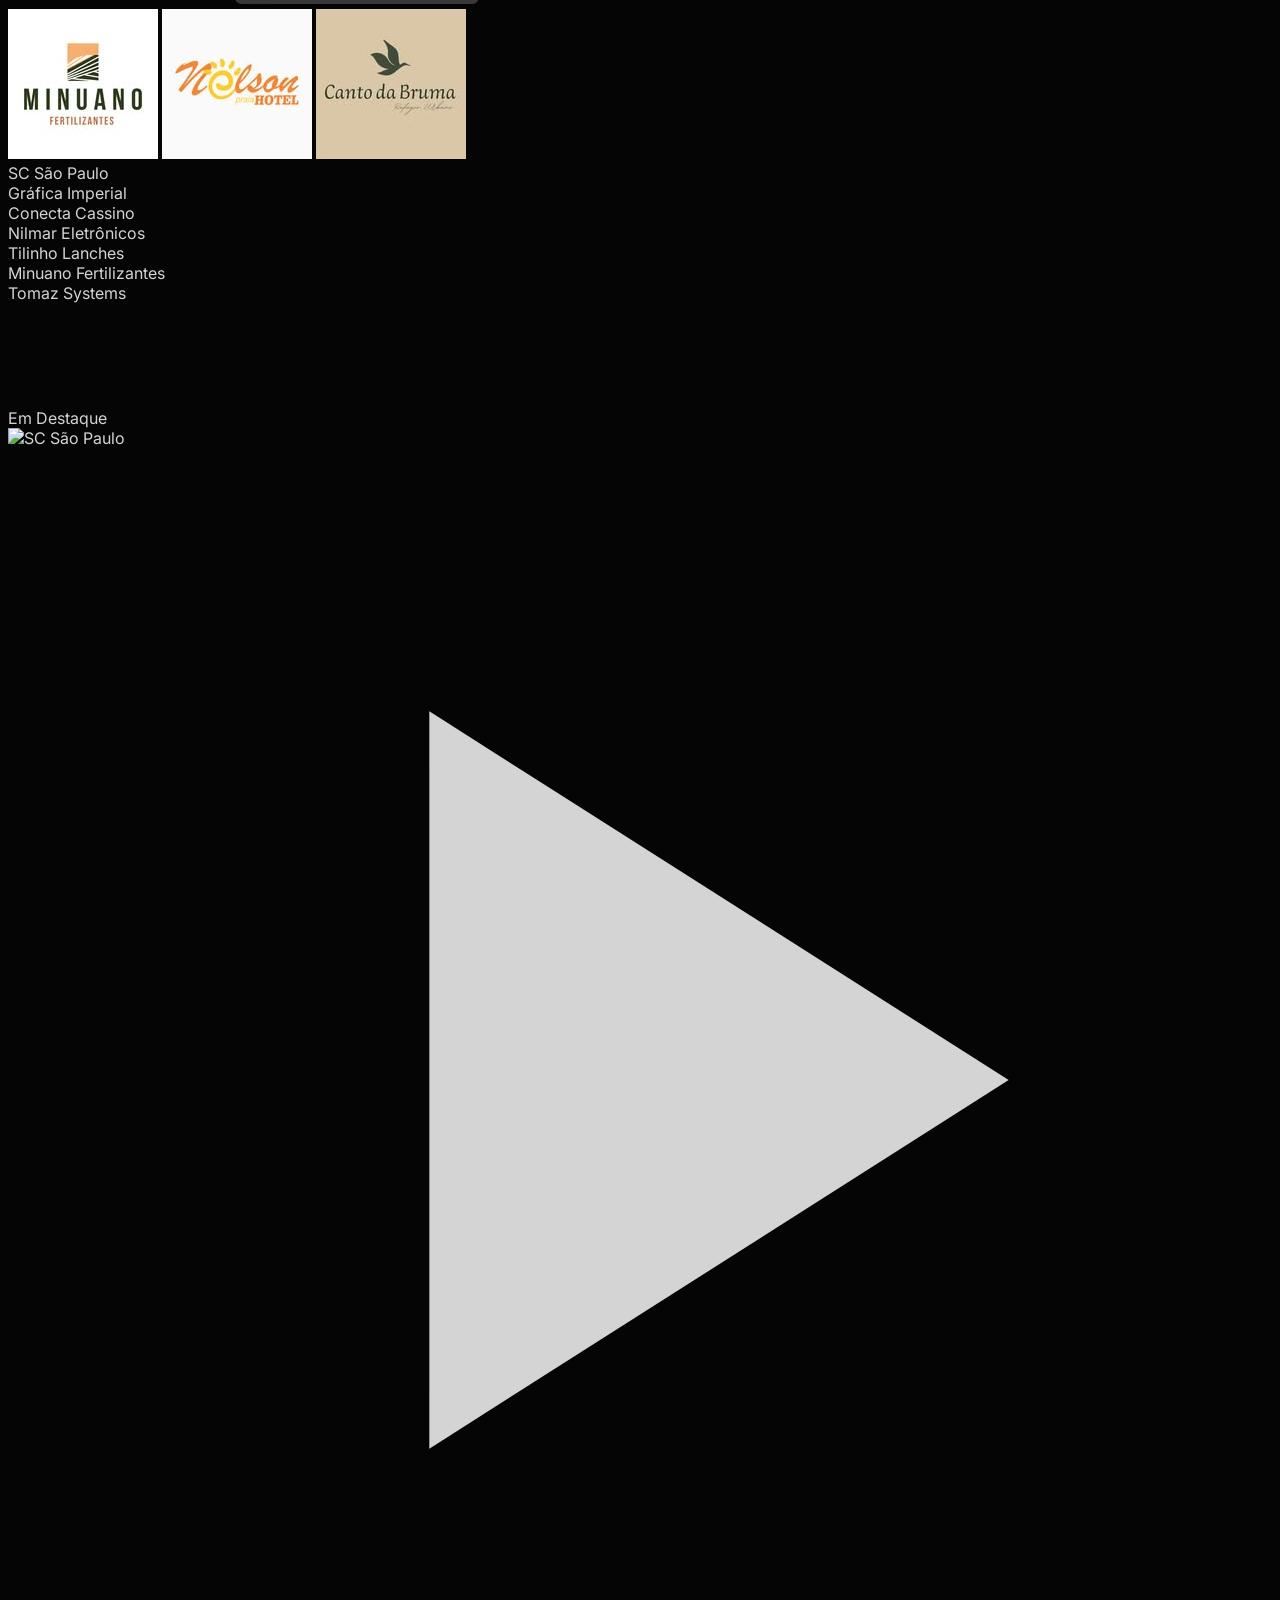
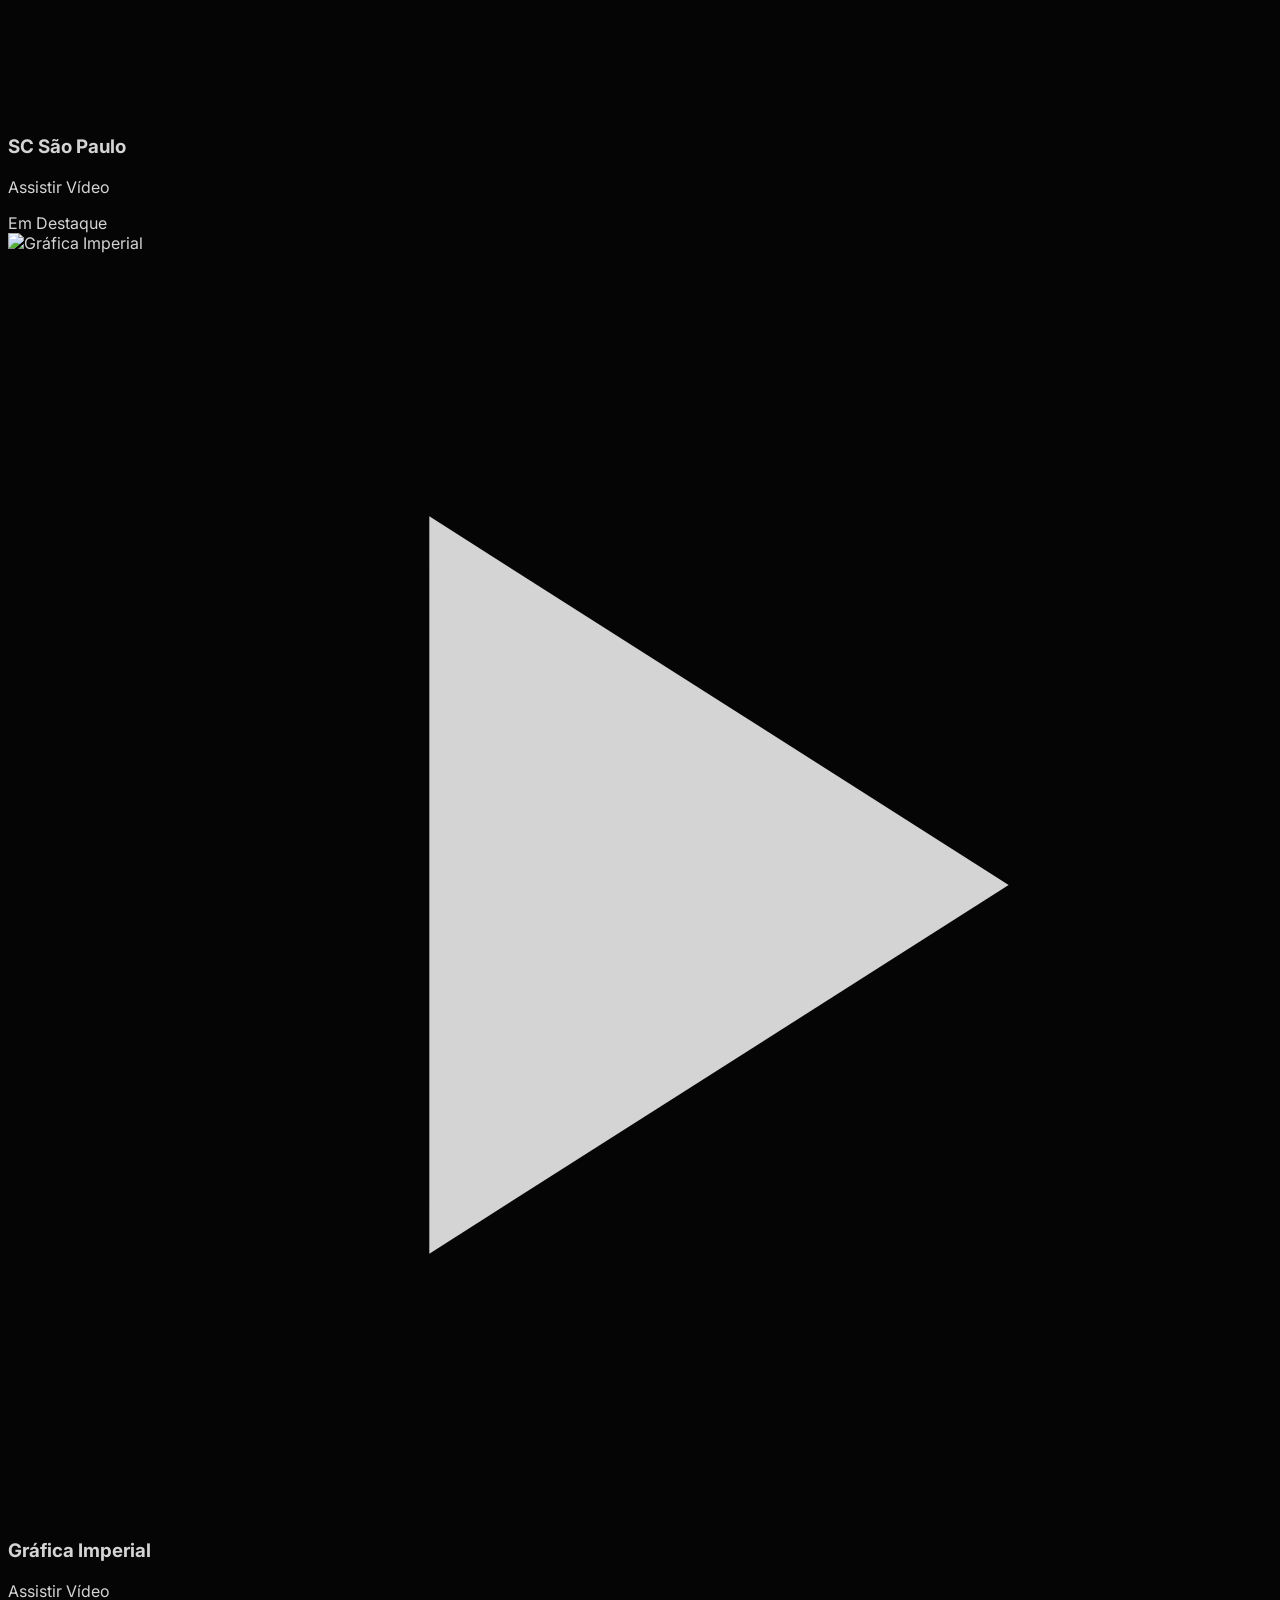
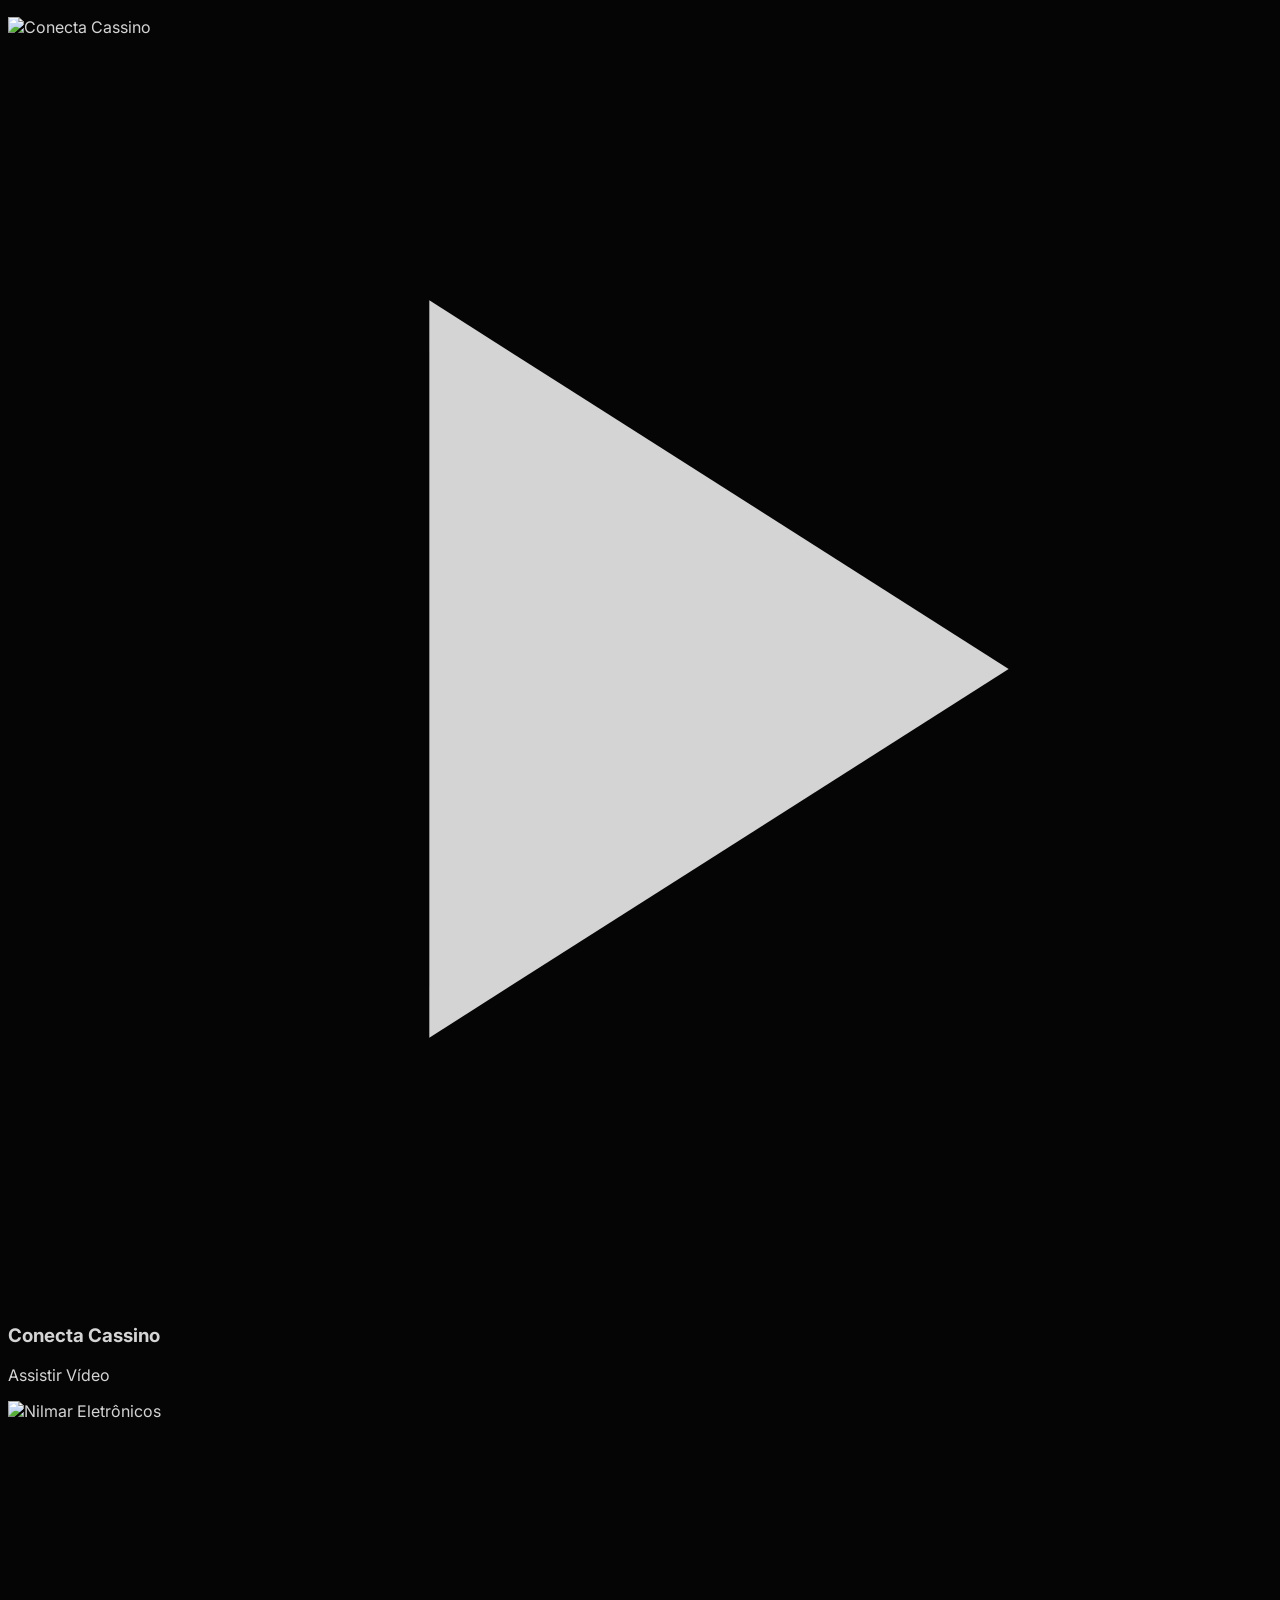
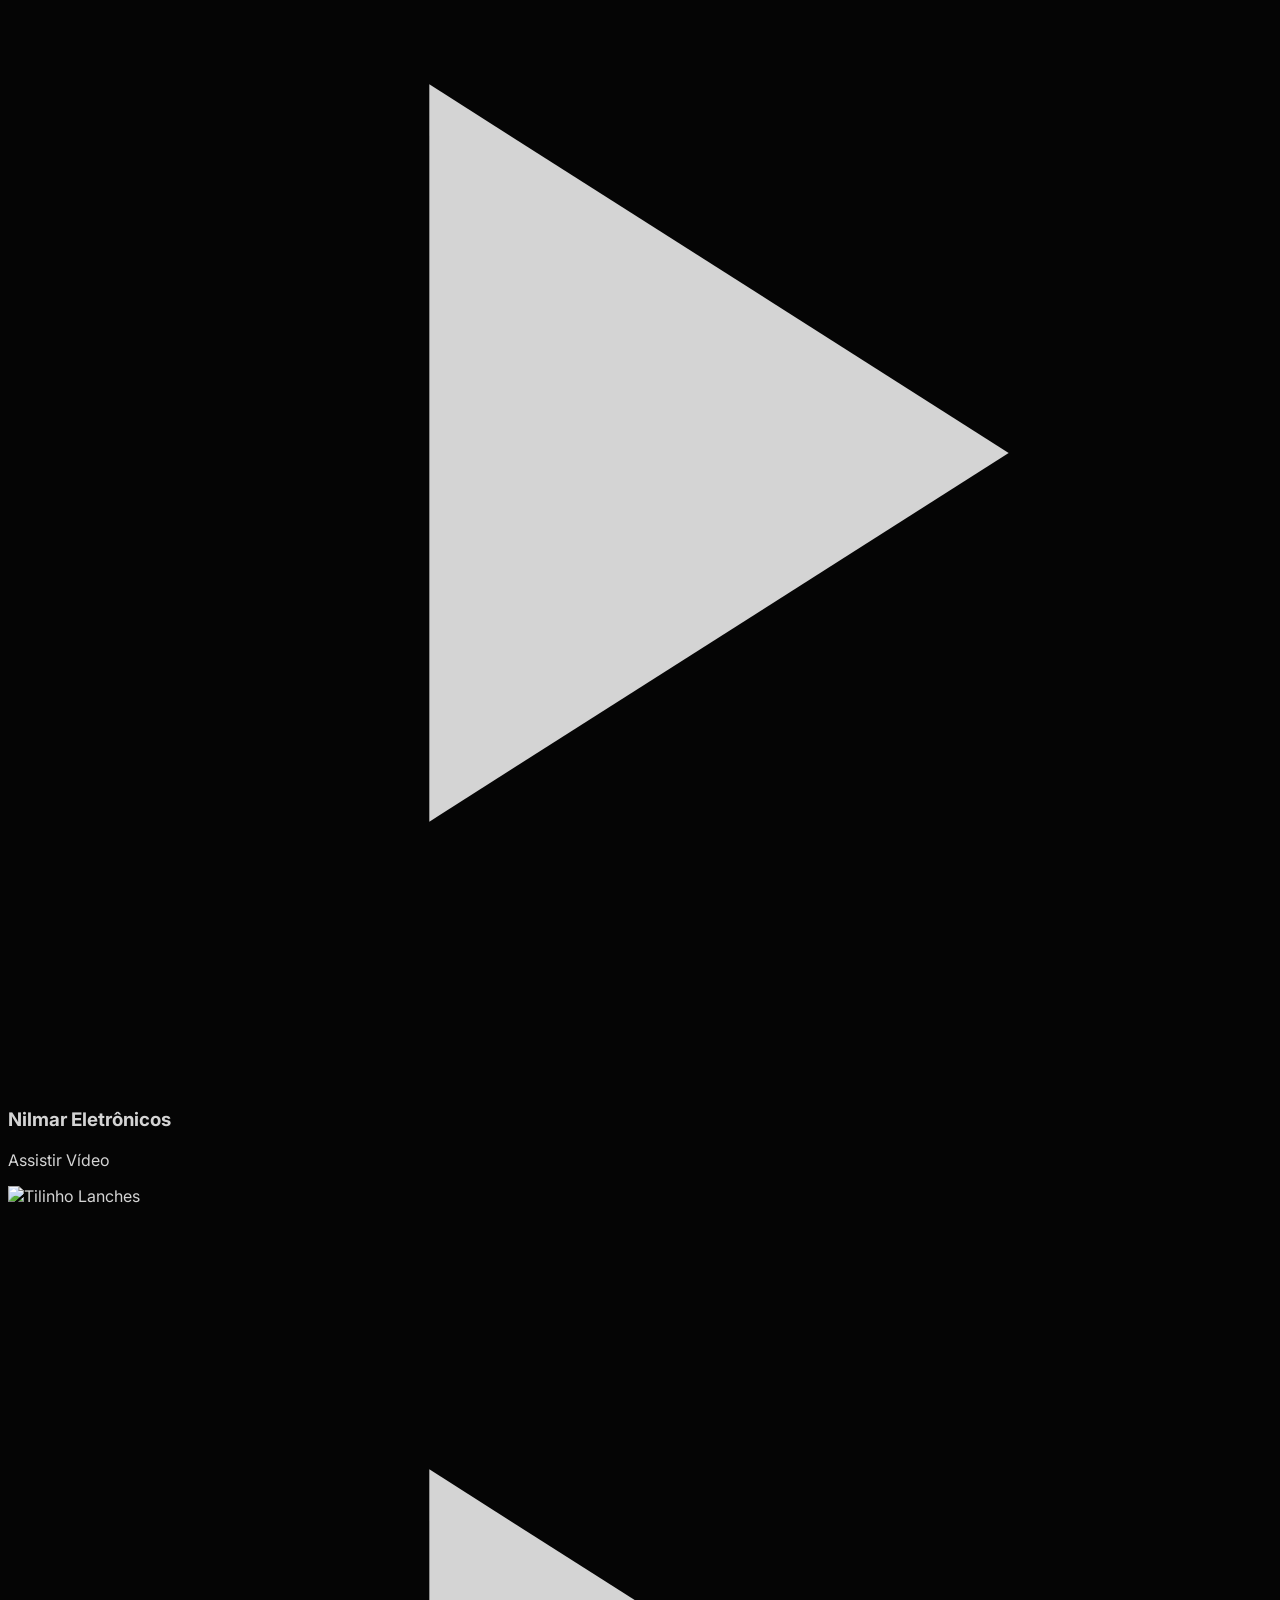
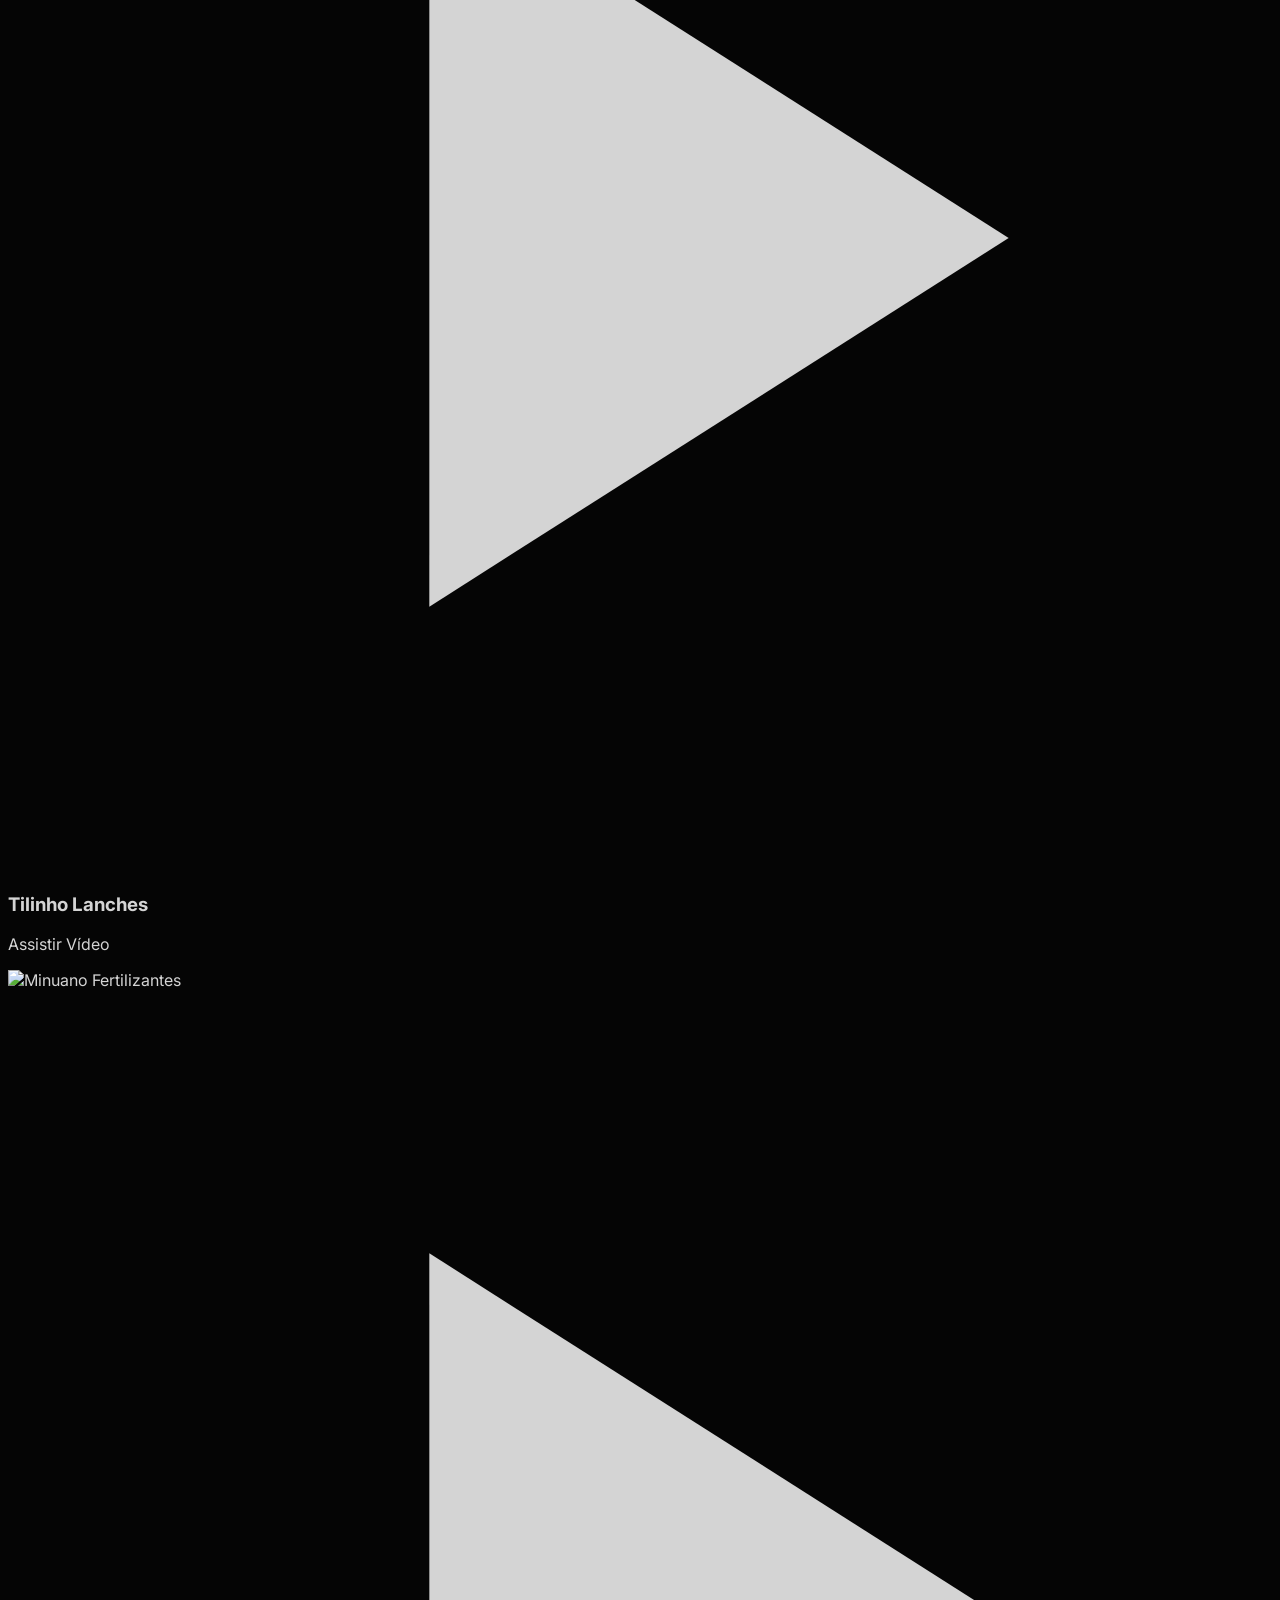
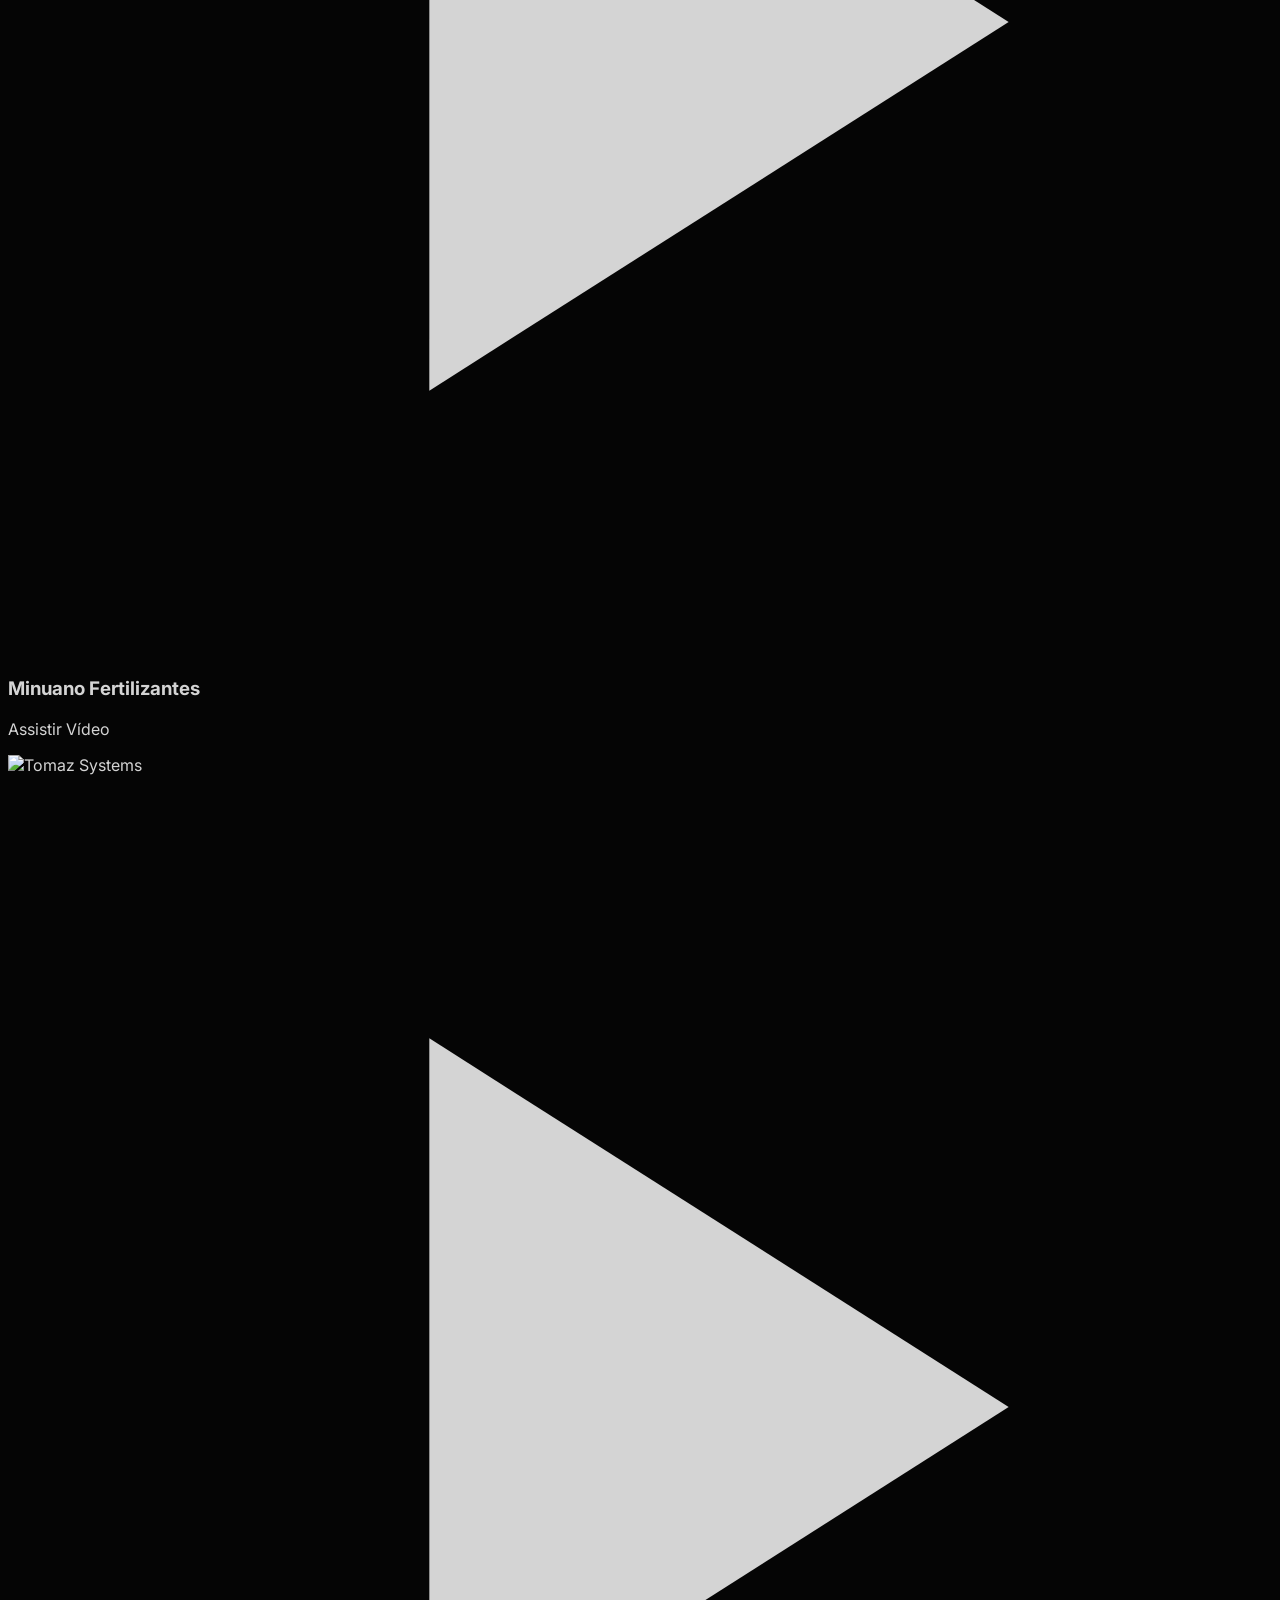
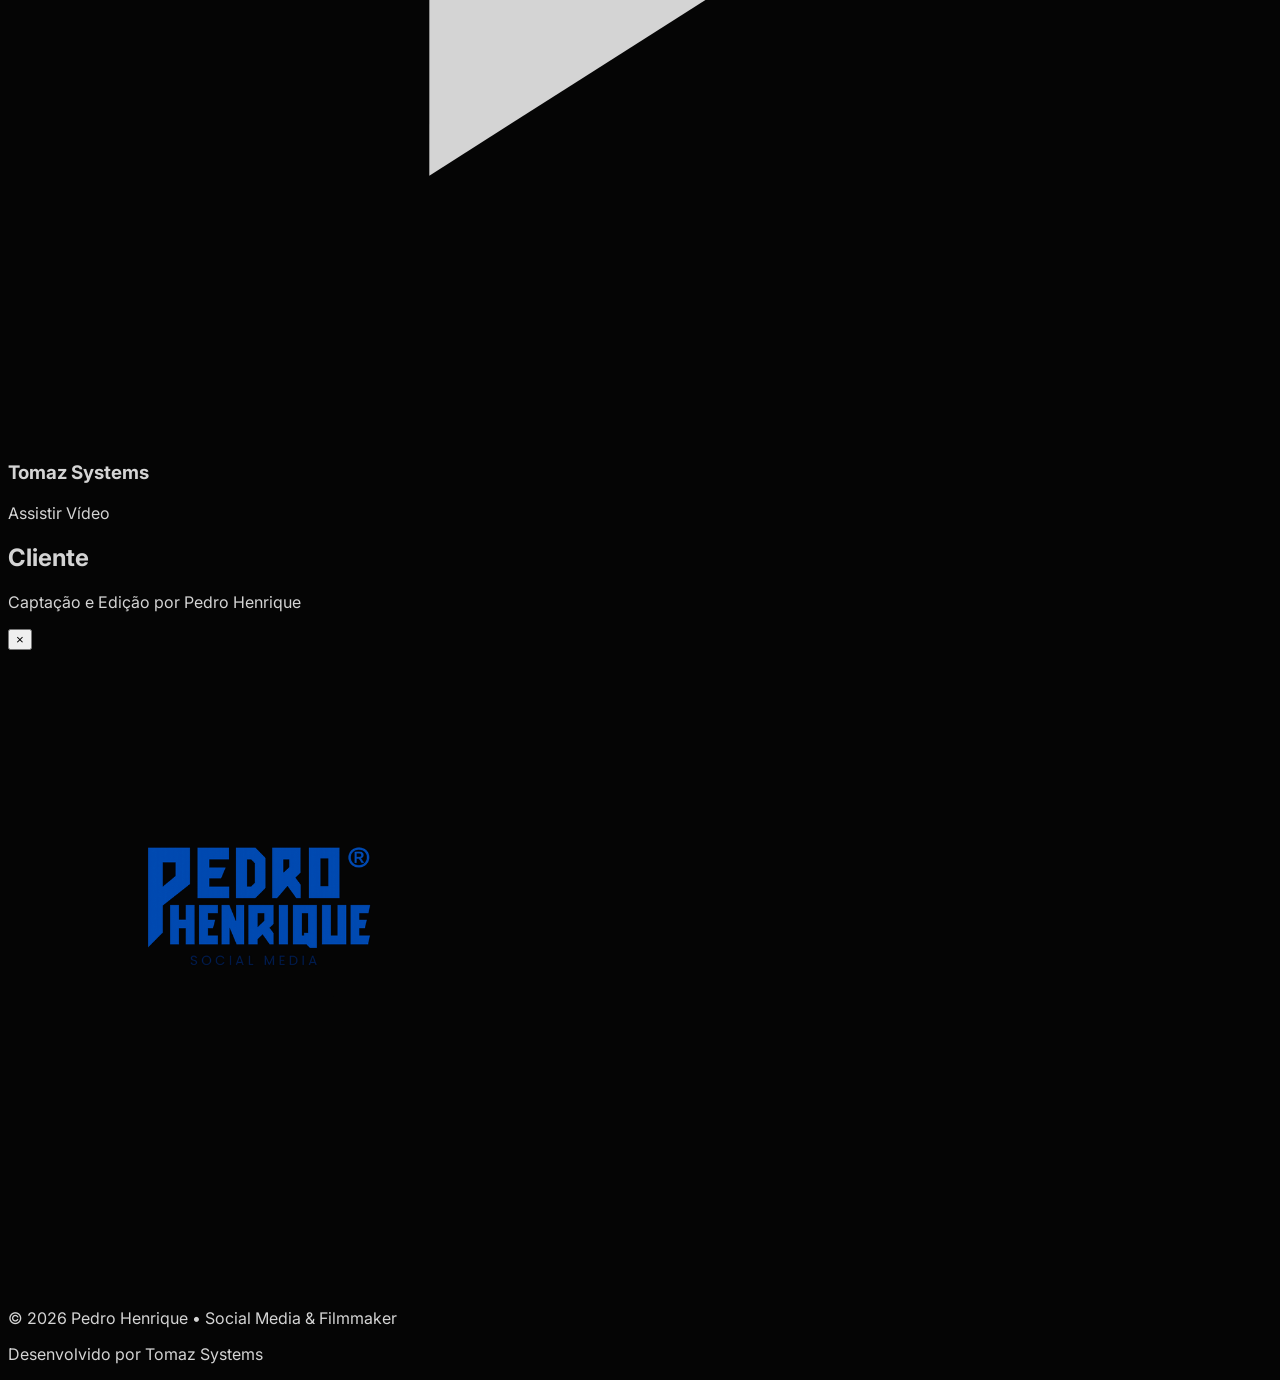
==== commit 290a00a0: "adicionei as imagens das logos" ====
--- a/index.html
+++ b/index.html
@@ -1,21 +1,23 @@
 <!DOCTYPE html>
 <html lang="pt-br">
+
 <head>
     <meta charset="UTF-8">
     <meta name="viewport" content="width=device-width, initial-scale=1.0">
     <title>Pedro Henrique | Filmmaker & Social Media</title>
     <link rel="stylesheet" href="style.css">
-    
+
     <!-- Google Fonts Inter -->
     <link rel="preconnect" href="https://fonts.googleapis.com">
     <link rel="preconnect" href="https://fonts.gstatic.com" crossorigin>
-    <link href="https://fonts.googleapis.com/css2?family=Inter:wght@300;400;500;600;700;800;900&display=swap" rel="stylesheet">
-    
+    <link href="https://fonts.googleapis.com/css2?family=Inter:wght@300;400;500;600;700;800;900&display=swap"
+        rel="stylesheet">
+
     <!-- Tailwind CDN -->
     <script src="https://cdn.tailwindcss.com"></script>
     <!-- Iconify Script -->
     <script src="https://code.iconify.design/3/3.1.0/iconify.min.js"></script>
-    
+
     <script>
         document.documentElement.classList.add('js-active');
         tailwind.config = {
@@ -29,80 +31,133 @@
         }
     </script>
 </head>
-<body class="bg-[#050505] text-neutral-300 min-h-screen flex flex-col overflow-x-hidden selection:bg-[#0049b1] selection:text-white">
+
+<body
+    class="bg-[#050505] text-neutral-300 min-h-screen flex flex-col overflow-x-hidden selection:bg-[#0049b1] selection:text-white">
 
     <!-- Cursor Personalizado Azul -->
-    <div id="custom-cursor" class="hidden md:block fixed w-8 h-8 border-2 border-[#0049b1] rounded-full pointer-events-none z-[9999] transition-transform duration-100 ease-out"></div>
+    <div id="custom-cursor"
+        class="hidden md:block fixed w-8 h-8 border-2 border-[#0049b1] rounded-full pointer-events-none z-[9999] transition-transform duration-100 ease-out">
+    </div>
 
     <!-- Navegação Estilo Canvas -->
-    <nav class="fixed top-0 left-0 w-full z-[100] bg-black/80 backdrop-blur-md border-b border-white/10 px-6 py-4 flex justify-between items-center">
+    <nav
+        class="fixed top-0 left-0 w-full z-[100] bg-black/80 backdrop-blur-md border-b border-white/10 px-6 py-4 flex justify-between items-center">
         <div class="flex items-center gap-4">
             <img src="MINHA LOGO.png" alt="Pedro Henrique" class="h-14 md:h-20 w-auto">
-            <span class="hidden md:block text-xs font-mono font-semibold tracking-widest text-neutral-500">ESTRATEGISTA AUDIOVISUAL & FILMMAKER</span>
-        </div>
-        <div class="hidden md:flex gap-6 text-[10px] lg:text-xs font-mono uppercase tracking-widest text-neutral-400 items-center">
+            <span class="hidden md:block text-xs font-mono font-semibold tracking-widest text-neutral-500">ESTRATEGISTA
+                AUDIOVISUAL & FILMMAKER</span>
+        </div>
+        <div
+            class="hidden md:flex gap-6 text-[10px] lg:text-xs font-mono uppercase tracking-widest text-neutral-400 items-center">
             <a href="#portfolio" class="hover:text-[#0049b1] transition-colors">Portfólio</a>
             <a href="#sobre" class="hover:text-[#0049b1] transition-colors">Sobre</a>
-            <a href="https://www.instagram.com/pedrohenrique.media/" target="_blank" class="hover:text-[#0049b1] transition-colors flex items-center gap-1.5 ml-2 border border-white/10 px-3 py-1.5 rounded hover:border-[#0049b1]/50 group">
-                <svg class="iconify text-[#0049b1] group-hover:scale-110 transition-transform" data-icon="mdi:instagram" height="1.2em" viewBox="0 0 24 24" width="1.2em"></svg>
+            <a href="https://www.instagram.com/pedrohenrique.media/" target="_blank"
+                class="hover:text-[#0049b1] transition-colors flex items-center gap-1.5 ml-2 border border-white/10 px-3 py-1.5 rounded hover:border-[#0049b1]/50 group">
+                <svg class="iconify text-[#0049b1] group-hover:scale-110 transition-transform" data-icon="mdi:instagram"
+                    height="1.2em" viewBox="0 0 24 24" width="1.2em"></svg>
                 Instagram
             </a>
         </div>
-        
+
         <!-- Botão Brutalista do Design System -->
-        <a class="btn-wrapper group relative inline-flex justify-center items-center p-3 border border-neutral-800 hover:border-[#0049b1] transition-colors duration-300" href="https://wa.me/53991291699">
-            <div class="absolute inset-0 opacity-0 group-hover:opacity-100 bg-[url('[data-uri]')] transition-opacity duration-300"></div>
+        <a class="btn-wrapper group relative inline-flex justify-center items-center p-3 border border-neutral-800 hover:border-[#0049b1] transition-colors duration-300"
+            href="https://wa.me/53991291699">
+            <div
+                class="absolute inset-0 opacity-0 group-hover:opacity-100 bg-[url('[data-uri]')] transition-opacity duration-300">
+            </div>
             <!-- Corner accents -->
-            <div class="absolute top-0 left-0 w-2 h-2 border-t border-l border-[#0049b1] opacity-0 group-hover:opacity-100 transition-all duration-300 -translate-x-1 -translate-y-1 group-hover:translate-x-0 group-hover:translate-y-0"></div>
-            <div class="absolute bottom-0 right-0 w-2 h-2 border-b border-r border-[#0049b1] opacity-0 group-hover:opacity-100 transition-all duration-300 translate-x-1 translate-y-1 group-hover:translate-x-0 group-hover:translate-y-0"></div>
-            <span class="btn flex items-center gap-2 bg-transparent text-white font-medium uppercase tracking-wider text-[10px] relative z-10">
+            <div
+                class="absolute top-0 left-0 w-2 h-2 border-t border-l border-[#0049b1] opacity-0 group-hover:opacity-100 transition-all duration-300 -translate-x-1 -translate-y-1 group-hover:translate-x-0 group-hover:translate-y-0">
+            </div>
+            <div
+                class="absolute bottom-0 right-0 w-2 h-2 border-b border-r border-[#0049b1] opacity-0 group-hover:opacity-100 transition-all duration-300 translate-x-1 translate-y-1 group-hover:translate-x-0 group-hover:translate-y-0">
+            </div>
+            <span
+                class="btn flex items-center gap-2 bg-transparent text-white font-medium uppercase tracking-wider text-[10px] relative z-10">
                 Falar com Pedro
-                <svg aria-hidden="true" class="iconify text-sm" data-icon="solar:arrow-right-up-bold-duotone" height="1em" role="img" viewBox="0 0 24 24" width="1em" xmlns="http://www.w3.org/2000/svg"><path clip-rule="evenodd" d="M17.47 15.53a.75.75 0 0 0 1.28-.53V6a.75.75 0 0 0-.75-.75H9a.75.75 0 0 0-.53 1.28z" fill="currentColor" fill-rule="evenodd"></path><path d="M5.47 17.47a.75.75 0 1 0 1.06 1.06l6.97-6.97l-1.06-1.06z" fill="currentColor" opacity=".5"></path></svg>
+                <svg aria-hidden="true" class="iconify text-sm" data-icon="solar:arrow-right-up-bold-duotone"
+                    height="1em" role="img" viewBox="0 0 24 24" width="1em" xmlns="http://www.w3.org/2000/svg">
+                    <path clip-rule="evenodd"
+                        d="M17.47 15.53a.75.75 0 0 0 1.28-.53V6a.75.75 0 0 0-.75-.75H9a.75.75 0 0 0-.53 1.28z"
+                        fill="currentColor" fill-rule="evenodd"></path>
+                    <path d="M5.47 17.47a.75.75 0 1 0 1.06 1.06l6.97-6.97l-1.06-1.06z" fill="currentColor" opacity=".5">
+                    </path>
+                </svg>
             </span>
         </a>
     </nav>
 
     <!-- Hero Section Split 3D (Design System Clone adaptado) -->
-    <section class="min-h-screen flex items-center justify-center px-6 lg:px-16 relative pt-32 pb-16 overflow-hidden bg-[url('eu.png')] bg-fixed bg-[center_top_20%] bg-[length:80%] bg-no-repeat">
+    <section
+        class="min-h-screen flex items-center justify-center px-6 lg:px-16 relative pt-32 pb-16 overflow-hidden bg-[url('eu.png')] bg-fixed bg-[center_top_20%] bg-[length:80%] bg-no-repeat">
         <!-- Overlay escuro para garantir leitura do texto -->
         <div class="absolute inset-0 bg-black/70 pointer-events-none z-0"></div>
-        
+
         <!-- Background Grid quadriculado com Máscara Radial -->
         <div class="absolute inset-0 grid-bg pointer-events-none z-0"></div>
-        
+
         <!-- Luz de fundo difusa azul elétrico -->
-        <div class="absolute w-[500px] h-[500px] bg-[#0049b1]/10 rounded-full blur-3xl -z-10 top-1/2 left-1/3 -translate-x-1/2 -translate-y-1/2 pointer-events-none"></div>
+        <div
+            class="absolute w-[500px] h-[500px] bg-[#0049b1]/10 rounded-full blur-3xl -z-10 top-1/2 left-1/3 -translate-x-1/2 -translate-y-1/2 pointer-events-none">
+        </div>
 
         <div class="relative z-10 max-w-4xl mx-auto w-full flex flex-col justify-center items-center text-center z-20">
-            <h2 class="text-[#0049b1] font-mono text-xs mb-5 tracking-[0.3em] uppercase" style="transition-delay: 100ms;">
+            <h2 class="text-[#0049b1] font-mono text-xs mb-5 tracking-[0.3em] uppercase"
+                style="transition-delay: 100ms;">
                 Captação & Edição Profissional
             </h2>
-            <h1 class="text-5xl md:text-7xl lg:text-[6rem] font-black mb-6 uppercase leading-[0.95] tracking-tighter text-white" style="transition-delay: 300ms;">
-                PARE E <br><span class="text-transparent bg-clip-text bg-gradient-to-r from-[#0049b1] to-white italic">ESCUTE.</span>
+            <h1 class="text-5xl md:text-7xl lg:text-[6rem] font-black mb-6 uppercase leading-[0.95] tracking-tighter text-white"
+                style="transition-delay: 300ms;">
+                PARE E <br><span
+                    class="text-transparent bg-clip-text bg-gradient-to-r from-[#0049b1] to-white italic">ESCUTE.</span>
             </h1>
-            <p class="max-w-2xl text-neutral-400 text-base md:text-lg mb-10 leading-relaxed font-light text-balance" style="transition-delay: 500ms;">
-                Transformo segundos de atenção em autoridade digital. Especialista em captação, edição dinâmica e <strong>gestão de mídias sociais</strong> para quem busca o próximo nível.
+            <p class="max-w-2xl text-neutral-400 text-base md:text-lg mb-10 leading-relaxed font-light text-balance"
+                style="transition-delay: 500ms;">
+                Transformo segundos de atenção em autoridade digital. Especialista em captação, edição dinâmica e
+                <strong>gestão de mídias sociais</strong> para quem busca o próximo nível.
             </p>
             <div class="flex flex-wrap justify-center gap-4 items-center" style="transition-delay: 700ms;">
                 <!-- CTA Primário: Brutalista Azul -->
-                <a class="btn-wrapper group relative inline-flex justify-center items-center p-4 border border-neutral-800 hover:border-[#0049b1] transition-colors duration-300" href="https://wa.me/53991291699">
-                    <div class="absolute inset-0 opacity-0 group-hover:opacity-100 bg-[url('[data-uri]')] transition-opacity duration-300"></div>
-                    <div class="absolute top-0 left-0 w-2 h-2 border-t border-l border-[#0049b1] opacity-0 group-hover:opacity-100 transition-all duration-300 -translate-x-1 -translate-y-1 group-hover:translate-x-0 group-hover:translate-y-0"></div>
-                    <div class="absolute bottom-0 right-0 w-2 h-2 border-b border-r border-[#0049b1] opacity-0 group-hover:opacity-100 transition-all duration-300 translate-x-1 translate-y-1 group-hover:translate-x-0 group-hover:translate-y-0"></div>
-                    <span class="btn flex items-center gap-3 bg-transparent text-white font-medium uppercase tracking-wider text-xs relative z-10">
+                <a class="btn-wrapper group relative inline-flex justify-center items-center p-4 border border-neutral-800 hover:border-[#0049b1] transition-colors duration-300"
+                    href="https://wa.me/53991291699">
+                    <div
+                        class="absolute inset-0 opacity-0 group-hover:opacity-100 bg-[url('[data-uri]')] transition-opacity duration-300">
+                    </div>
+                    <div
+                        class="absolute top-0 left-0 w-2 h-2 border-t border-l border-[#0049b1] opacity-0 group-hover:opacity-100 transition-all duration-300 -translate-x-1 -translate-y-1 group-hover:translate-x-0 group-hover:translate-y-0">
+                    </div>
+                    <div
+                        class="absolute bottom-0 right-0 w-2 h-2 border-b border-r border-[#0049b1] opacity-0 group-hover:opacity-100 transition-all duration-300 translate-x-1 translate-y-1 group-hover:translate-x-0 group-hover:translate-y-0">
+                    </div>
+                    <span
+                        class="btn flex items-center gap-3 bg-transparent text-white font-medium uppercase tracking-wider text-xs relative z-10">
                         Conversar no WhatsApp
-                        <svg aria-hidden="true" class="iconify text-base" data-icon="solar:arrow-right-up-bold-duotone" height="1em" role="img" viewBox="0 0 24 24" width="1em" xmlns="http://www.w3.org/2000/svg"><path clip-rule="evenodd" d="M17.47 15.53a.75.75 0 0 0 1.28-.53V6a.75.75 0 0 0-.75-.75H9a.75.75 0 0 0-.53 1.28z" fill="currentColor" fill-rule="evenodd"></path><path d="M5.47 17.47a.75.75 0 1 0 1.06 1.06l6.97-6.97l-1.06-1.06z" fill="currentColor" opacity=".5"></path></svg>
+                        <svg aria-hidden="true" class="iconify text-base" data-icon="solar:arrow-right-up-bold-duotone"
+                            height="1em" role="img" viewBox="0 0 24 24" width="1em" xmlns="http://www.w3.org/2000/svg">
+                            <path clip-rule="evenodd"
+                                d="M17.47 15.53a.75.75 0 0 0 1.28-.53V6a.75.75 0 0 0-.75-.75H9a.75.75 0 0 0-.53 1.28z"
+                                fill="currentColor" fill-rule="evenodd"></path>
+                            <path d="M5.47 17.47a.75.75 0 1 0 1.06 1.06l6.97-6.97l-1.06-1.06z" fill="currentColor"
+                                opacity=".5"></path>
+                        </svg>
                     </span>
                 </a>
-                
+
                 <!-- CTA Secundário: Shimmer Sutil de Galeria -->
-                <a class="group relative isolate inline-flex items-center justify-center gap-2 overflow-hidden rounded-none bg-transparent pt-3.5 pr-6 pb-3.5 pl-6 text-xs font-semibold text-white transition-all duration-300 hover:shadow-[0_0_20px_-5px_rgba(0,73,177,0.4)] border border-white/5" href="#portfolio" style="--spread: 90deg; --shimmer-color: #0049b1; --speed: 4s; --cut: 1px;">
+                <a class="group relative isolate inline-flex items-center justify-center gap-2 overflow-hidden rounded-none bg-transparent pt-3.5 pr-6 pb-3.5 pl-6 text-xs font-semibold text-white transition-all duration-300 hover:shadow-[0_0_20px_-5px_rgba(0,73,177,0.4)] border border-white/5"
+                    href="#portfolio" style="--spread: 90deg; --shimmer-color: #0049b1; --speed: 4s; --cut: 1px;">
                     <div class="absolute inset-0 -z-20 overflow-hidden">
-                        <div class="absolute inset-[-100%] w-[300%] h-[300%] animate-[spin_4s_linear_infinite]" style="animation: spin 4s linear infinite;">
-                            <div class="absolute inset-0" style="background: conic-gradient(from calc(270deg - (var(--spread) * 0.5)), transparent 0, var(--shimmer-color) var(--spread), transparent var(--spread));"></div>
+                        <div class="absolute inset-[-100%] w-[300%] h-[300%] animate-[spin_4s_linear_infinite]"
+                            style="animation: spin 4s linear infinite;">
+                            <div class="absolute inset-0"
+                                style="background: conic-gradient(from calc(270deg - (var(--spread) * 0.5)), transparent 0, var(--shimmer-color) var(--spread), transparent var(--spread));">
+                            </div>
                         </div>
                     </div>
-                    <div class="absolute inset-[1px] -z-10 bg-[#050505] transition-colors duration-300 group-hover:bg-[#0A0A0A]"></div>
+                    <div
+                        class="absolute inset-[1px] -z-10 bg-[#050505] transition-colors duration-300 group-hover:bg-[#0A0A0A]">
+                    </div>
                     VER PORTFÓLIO
                 </a>
             </div>
@@ -115,10 +170,14 @@
             <div class="order-2 md:order-1" style="transition-delay: 100ms;">
                 <h2 class="text-[#0049b1] text-xs font-mono tracking-[0.3em] mb-4 uppercase">Sobre Mim</h2>
                 <h3 class="text-5xl md:text-6xl font-black text-white mb-6 uppercase tracking-tighter leading-none">
-                    Quem é <br><span class="text-transparent bg-clip-text bg-gradient-to-r from-[#0049b1] to-white italic">Pedro?</span>
+                    Quem é <br><span
+                        class="text-transparent bg-clip-text bg-gradient-to-r from-[#0049b1] to-white italic">Pedro?</span>
                 </h3>
                 <p class="text-neutral-400 leading-relaxed mb-8 text-base md:text-lg font-light text-balance">
-                    Com 19 anos, uno a precisão técnica da minha formação em TI pelo IFRS com o feeling narrativo do Jornalismo. Minha entrega é completa: <strong>eu faço as captações e a edição final</strong>. Além disso, como <strong>Social Media</strong>, eu crio a sua estratégia digital, analiso o seu público e construo um posicionamento forte que transforma seguidores em clientes.
+                    Com 19 anos, uno a precisão técnica da minha formação em TI pelo IFRS com o feeling narrativo do
+                    Jornalismo. Minha entrega é completa: <strong>eu faço as captações e a edição final</strong>. Além
+                    disso, como <strong>Social Media</strong>, eu crio a sua estratégia digital, analiso o seu público e
+                    construo um posicionamento forte que transforma seguidores em clientes.
                 </p>
                 <div class="grid grid-cols-1 sm:grid-cols-3 gap-6">
                     <div class="border-l-2 border-[#0049b1] pl-4 hover:border-white transition-colors duration-300">
@@ -136,24 +195,31 @@
                 </div>
 
                 <div class="mt-10 animate-on-scroll" style="transition-delay: 300ms;">
-                    <a href="https://www.instagram.com/pedrohenrique.media/" target="_blank" class="inline-flex items-center gap-2 text-[#0049b1] hover:text-white transition-all text-sm font-mono tracking-widest uppercase group bg-[#0049b1]/10 px-4 py-2 rounded border border-[#0049b1]/30 hover:bg-[#0049b1]/30 shadow-[0_0_15px_rgba(0,73,177,0.2)]">
-                        <svg class="iconify text-xl group-hover:scale-110 transition-transform" data-icon="mdi:instagram" viewBox="0 0 24 24"></svg>
+                    <a href="https://www.instagram.com/pedrohenrique.media/" target="_blank"
+                        class="inline-flex items-center gap-2 text-[#0049b1] hover:text-white transition-all text-sm font-mono tracking-widest uppercase group bg-[#0049b1]/10 px-4 py-2 rounded border border-[#0049b1]/30 hover:bg-[#0049b1]/30 shadow-[0_0_15px_rgba(0,73,177,0.2)]">
+                        <svg class="iconify text-xl group-hover:scale-110 transition-transform"
+                            data-icon="mdi:instagram" viewBox="0 0 24 24"></svg>
                         @pedrohenrique.media
                     </a>
                 </div>
             </div>
-            
+
             <!-- Foto 3D Interativa no Scroll e Flutuando -->
-            <div class="order-1 md:order-2 relative w-full perspective-[2000px] flex justify-center items-center h-[450px] md:h-[550px]" style="transition-delay: 200ms;">
+            <div class="order-1 md:order-2 relative w-full perspective-[2000px] flex justify-center items-center h-[450px] md:h-[550px]"
+                style="transition-delay: 200ms;">
                 <!-- Efeito de Luz 3D de fundo intenso -->
-                <div class="absolute bg-[#0049b1]/30 rounded-full blur-[100px] w-80 h-80 top-1/2 left-1/2 -translate-x-1/2 -translate-y-1/2 -z-10 pointer-events-none"></div>
-                
+                <div
+                    class="absolute bg-[#0049b1]/30 rounded-full blur-[100px] w-80 h-80 top-1/2 left-1/2 -translate-x-1/2 -translate-y-1/2 -z-10 pointer-events-none">
+                </div>
+
                 <!-- Container Principal que recebe a rotação do Scroll -->
-                <div id="sobremim-3d" class="relative w-full max-w-sm h-full transform-style-3d transition-transform duration-100 ease-out flex justify-center items-center">
-                    
+                <div id="sobremim-3d"
+                    class="relative w-full max-w-sm h-full transform-style-3d transition-transform duration-100 ease-out flex justify-center items-center">
+
                     <!-- Imagem Limpa com animação de flutuar (CSS) -->
                     <div class="floating-image w-full h-full relative z-10" style="transform: translateZ(50px);">
-                        <img src="sobremim.png" alt="Pedro Henrique" class="w-full h-full object-contain filter drop-shadow-[0_20px_50px_rgba(0,73,177,0.4)]">
+                        <img src="sobremim.png" alt="Pedro Henrique"
+                            class="w-full h-full object-contain filter drop-shadow-[0_20px_50px_rgba(0,73,177,0.4)]">
                     </div>
 
                 </div>
@@ -161,9 +227,31 @@
         </div>
     </section>
 
-    <!-- Clientes Estáticos / Logotipos -->
-    <section class="py-12 bg-[#0A0A0A] border-y border-white/5 overflow-hidden relative z-20">
-        <div class="max-w-7xl mx-auto flex flex-wrap gap-8 md:gap-16 items-center justify-center opacity-40 hover:opacity-100 transition duration-500 px-6 font-mono text-[10px] uppercase tracking-widest text-neutral-500 text-center">
+    <!-- Marcas que Confiam / Logotipos -->
+    <section class="py-20 bg-[#0A0A0A] border-y border-white/5 overflow-hidden relative z-20">
+        <h2 class="text-center text-[#0049b1] text-[10px] md:text-xs font-mono tracking-[0.3em] uppercase mb-12">Marcas
+            que confiam no Pedro Henrique</h2>
+
+        <!-- Grid de Logos (Placeholders) -->
+        <div id="marcas-grid"
+            class="max-w-5xl mx-auto flex flex-wrap justify-center items-center gap-10 md:gap-16 px-6 mb-16 opacity-60 hover:opacity-100 transition-opacity duration-500">
+            <img src="assets/spsc.png" alt="SC São Paulo"
+                class="h-12 md:h-16 w-auto object-contain hover:scale-110 transition-transform duration-300 drop-shadow-md">
+            <img src="assets/tilinho.png" alt="Tilinho Lanches"
+                class="h-12 md:h-16 w-auto object-contain hover:scale-110 transition-transform duration-300 drop-shadow-md">
+            <img src="assets/GraficaImperial.png" alt="Gráfica Imperial"
+                class="h-12 md:h-16 w-auto object-contain hover:scale-110 transition-transform duration-300 drop-shadow-md">
+            <img src="assets/minuano.png" alt="Minuano Fertilizantes"
+                class="h-12 md:h-16 w-auto object-contain hover:scale-110 transition-transform duration-300 drop-shadow-md">
+            <img src="assets/nelsonpraiahotel.png" alt="Nelson Praia Hotel"
+                class="h-12 md:h-16 w-auto object-contain hover:scale-110 transition-transform duration-300 drop-shadow-md">
+            <img src="assets/cantodabruma.png" alt="Canto da Bruma"
+                class="h-12 md:h-16 w-auto object-contain hover:scale-110 transition-transform duration-300 drop-shadow-md">
+        </div>
+
+        <!-- Lista em texto secundária -->
+        <div
+            class="max-w-7xl mx-auto flex flex-wrap gap-6 md:gap-12 items-center justify-center opacity-30 hover:opacity-100 transition duration-500 px-6 font-mono text-[10px] uppercase tracking-widest text-neutral-500 text-center">
             <span>SC São Paulo</span>
             <div class="w-1 h-1 bg-[#0049b1] rounded-full"></div>
             <span>Gráfica Imperial</span>
@@ -183,114 +271,215 @@
     <!-- Seção Portfólio / Projetos (Galeria 3D) -->
     <section id="portfolio" class="py-28 px-6 w-full relative z-20 overflow-hidden">
         <div class="mb-16 text-center animate-on-scroll" style="transition-delay: 100ms;">
-            <h2 class="text-4xl md:text-6xl font-black uppercase tracking-tight text-white">Últimos <span class="text-[#0049b1]">Projetos</span></h2>
-            <p class="text-neutral-500 font-mono text-xs uppercase tracking-widest mt-2">Arraste para girar a galeria 3D</p>
+            <h2 class="text-4xl md:text-6xl font-black uppercase tracking-tight text-white">Últimos <span
+                    class="text-[#0049b1]">Projetos</span></h2>
+            <p class="text-neutral-500 font-mono text-xs uppercase tracking-widest mt-2">Arraste para girar a galeria 3D
+            </p>
         </div>
 
         <div class="max-w-7xl mx-auto grid grid-cols-1 sm:grid-cols-2 lg:grid-cols-4 gap-8">
             <!-- Video Item 1 (DESTAQUE 1: SC SP) -->
-            <div class="portfolio-item relative aspect-[9/16] rounded-2xl bg-[#0A0A0A] border-2 border-[#0049b1] shadow-[0_0_30px_rgba(0,73,177,0.4)] overflow-hidden flex flex-col justify-end items-center group cursor-pointer pb-8 z-10" onclick="openFolder('scsp')">
-                <div class="absolute top-4 right-4 bg-[#0049b1] text-white text-[10px] font-bold uppercase tracking-widest px-3 py-1 rounded-full z-30 shadow-[0_0_15px_rgba(0,73,177,0.8)]">
+            <div class="portfolio-item relative aspect-[9/16] rounded-2xl bg-[#0A0A0A] border-2 border-[#0049b1] shadow-[0_0_30px_rgba(0,73,177,0.4)] overflow-hidden flex flex-col justify-end items-center group cursor-pointer pb-8 z-10"
+                onclick="openFolder('scsp')">
+                <div
+                    class="absolute top-4 right-4 bg-[#0049b1] text-white text-[10px] font-bold uppercase tracking-widest px-3 py-1 rounded-full z-30 shadow-[0_0_15px_rgba(0,73,177,0.8)]">
                     Em Destaque
                 </div>
-                <img src="https://res.cloudinary.com/duh9xhjsh/video/upload/v1779544272/An%C3%BAncio_F%C3%A1bio_Recife_4_tiidjj.jpg" alt="SC São Paulo" class="absolute inset-0 w-full h-full object-cover opacity-80 group-hover:opacity-100 group-hover:scale-105 transition-all duration-500">
-                <div class="absolute inset-0 bg-gradient-to-t from-[#050505] via-[#050505]/40 to-transparent pointer-events-none"></div>
-                <div class="absolute inset-0 bg-[#0049b1]/20 opacity-0 group-hover:opacity-100 transition-opacity duration-300 pointer-events-none mix-blend-overlay"></div>
-                <div class="text-white mb-2 transform group-hover:scale-110 group-hover:-translate-y-2 transition-all duration-300 z-20">
-                    <svg class="w-14 h-14 drop-shadow-[0_0_15px_rgba(255,255,255,0.8)]" fill="currentColor" viewBox="0 0 24 24"><path d="M8 5v14l11-7z"/></svg>
-                </div>
-                <h3 class="text-2xl font-black uppercase tracking-tight text-white z-20 relative text-center px-4">SC São Paulo</h3>
-                <p class="text-[#0049b1] font-mono text-[10px] font-bold uppercase tracking-widest mt-2 z-20 relative bg-black/50 px-2 py-1 rounded backdrop-blur">Assistir Vídeo</p>
+                <img src="https://res.cloudinary.com/duh9xhjsh/video/upload/v1779544272/An%C3%BAncio_F%C3%A1bio_Recife_4_tiidjj.jpg"
+                    alt="SC São Paulo"
+                    class="absolute inset-0 w-full h-full object-cover opacity-80 group-hover:opacity-100 group-hover:scale-105 transition-all duration-500">
+                <div
+                    class="absolute inset-0 bg-gradient-to-t from-[#050505] via-[#050505]/40 to-transparent pointer-events-none">
+                </div>
+                <div
+                    class="absolute inset-0 bg-[#0049b1]/20 opacity-0 group-hover:opacity-100 transition-opacity duration-300 pointer-events-none mix-blend-overlay">
+                </div>
+                <div
+                    class="text-white mb-2 transform group-hover:scale-110 group-hover:-translate-y-2 transition-all duration-300 z-20">
+                    <svg class="w-14 h-14 drop-shadow-[0_0_15px_rgba(255,255,255,0.8)]" fill="currentColor"
+                        viewBox="0 0 24 24">
+                        <path d="M8 5v14l11-7z" />
+                    </svg>
+                </div>
+                <h3 class="text-2xl font-black uppercase tracking-tight text-white z-20 relative text-center px-4">SC
+                    São Paulo</h3>
+                <p
+                    class="text-[#0049b1] font-mono text-[10px] font-bold uppercase tracking-widest mt-2 z-20 relative bg-black/50 px-2 py-1 rounded backdrop-blur">
+                    Assistir Vídeo</p>
             </div>
 
             <!-- Video Item 2 (DESTAQUE 2: Gráfica Imperial) -->
-            <div class="portfolio-item relative aspect-[9/16] rounded-2xl bg-[#0A0A0A] border-2 border-[#0049b1] shadow-[0_0_30px_rgba(0,73,177,0.4)] overflow-hidden flex flex-col justify-end items-center group cursor-pointer pb-8 z-10" onclick="openFolder('grafica')">
-                <div class="absolute top-4 right-4 bg-[#0049b1] text-white text-[10px] font-bold uppercase tracking-widest px-3 py-1 rounded-full z-30 shadow-[0_0_15px_rgba(0,73,177,0.8)]">
+            <div class="portfolio-item relative aspect-[9/16] rounded-2xl bg-[#0A0A0A] border-2 border-[#0049b1] shadow-[0_0_30px_rgba(0,73,177,0.4)] overflow-hidden flex flex-col justify-end items-center group cursor-pointer pb-8 z-10"
+                onclick="openFolder('grafica')">
+                <div
+                    class="absolute top-4 right-4 bg-[#0049b1] text-white text-[10px] font-bold uppercase tracking-widest px-3 py-1 rounded-full z-30 shadow-[0_0_15px_rgba(0,73,177,0.8)]">
                     Em Destaque
                 </div>
-                <img src="https://res.cloudinary.com/duh9xhjsh/video/upload/v1779545171/Gr%C3%A1fica_Imperial_-_Elevar_o_N%C3%ADvel_delivery_wfoenr.jpg" alt="Gráfica Imperial" class="absolute inset-0 w-full h-full object-cover opacity-80 group-hover:opacity-100 group-hover:scale-105 transition-all duration-500">
-                <div class="absolute inset-0 bg-gradient-to-t from-[#050505] via-[#050505]/40 to-transparent pointer-events-none"></div>
-                <div class="absolute inset-0 bg-[#0049b1]/20 opacity-0 group-hover:opacity-100 transition-opacity duration-300 pointer-events-none mix-blend-overlay"></div>
-                <div class="text-white mb-2 transform group-hover:scale-110 group-hover:-translate-y-2 transition-all duration-300 z-20">
-                    <svg class="w-14 h-14 drop-shadow-[0_0_15px_rgba(255,255,255,0.8)]" fill="currentColor" viewBox="0 0 24 24"><path d="M8 5v14l11-7z"/></svg>
-                </div>
-                <h3 class="text-2xl font-black uppercase tracking-tight text-white z-20 relative text-center px-4">Gráfica Imperial</h3>
-                <p class="text-[#0049b1] font-mono text-[10px] font-bold uppercase tracking-widest mt-2 z-20 relative bg-black/50 px-2 py-1 rounded backdrop-blur">Assistir Vídeo</p>
-            </div>
-            
+                <img src="https://res.cloudinary.com/duh9xhjsh/video/upload/v1779545171/Gr%C3%A1fica_Imperial_-_Elevar_o_N%C3%ADvel_delivery_wfoenr.jpg"
+                    alt="Gráfica Imperial"
+                    class="absolute inset-0 w-full h-full object-cover opacity-80 group-hover:opacity-100 group-hover:scale-105 transition-all duration-500">
+                <div
+                    class="absolute inset-0 bg-gradient-to-t from-[#050505] via-[#050505]/40 to-transparent pointer-events-none">
+                </div>
+                <div
+                    class="absolute inset-0 bg-[#0049b1]/20 opacity-0 group-hover:opacity-100 transition-opacity duration-300 pointer-events-none mix-blend-overlay">
+                </div>
+                <div
+                    class="text-white mb-2 transform group-hover:scale-110 group-hover:-translate-y-2 transition-all duration-300 z-20">
+                    <svg class="w-14 h-14 drop-shadow-[0_0_15px_rgba(255,255,255,0.8)]" fill="currentColor"
+                        viewBox="0 0 24 24">
+                        <path d="M8 5v14l11-7z" />
+                    </svg>
+                </div>
+                <h3 class="text-2xl font-black uppercase tracking-tight text-white z-20 relative text-center px-4">
+                    Gráfica Imperial</h3>
+                <p
+                    class="text-[#0049b1] font-mono text-[10px] font-bold uppercase tracking-widest mt-2 z-20 relative bg-black/50 px-2 py-1 rounded backdrop-blur">
+                    Assistir Vídeo</p>
+            </div>
+
             <!-- Video Item 3 (Conecta Cassino) -->
-            <div class="portfolio-item relative aspect-[9/16] rounded-2xl bg-[#0A0A0A] border border-white/10 shadow-lg overflow-hidden flex flex-col justify-end items-center group cursor-pointer pb-8" onclick="openFolder('conecta')">
-                <img src="https://res.cloudinary.com/duh9xhjsh/video/upload/v1779544275/Conecta_cassino_-_lara_prov_local_urj3xu.jpg" alt="Conecta Cassino" class="absolute inset-0 w-full h-full object-cover opacity-70 group-hover:opacity-100 group-hover:scale-105 transition-all duration-500">
-                <div class="absolute inset-0 bg-gradient-to-t from-[#050505] via-[#050505]/40 to-transparent pointer-events-none"></div>
-                <div class="absolute inset-0 bg-[#0049b1]/20 opacity-0 group-hover:opacity-100 transition-opacity duration-300 pointer-events-none mix-blend-overlay"></div>
-                <div class="text-white mb-2 transform group-hover:scale-110 group-hover:-translate-y-2 transition-all duration-300 z-20">
-                    <svg class="w-12 h-12 drop-shadow-[0_0_15px_rgba(255,255,255,0.8)]" fill="currentColor" viewBox="0 0 24 24"><path d="M8 5v14l11-7z"/></svg>
-                </div>
-                <h3 class="text-2xl font-black uppercase tracking-tight text-white z-20 relative text-center px-4">Conecta Cassino</h3>
-                <p class="text-[#0049b1] font-mono text-[10px] font-bold uppercase tracking-widest mt-2 z-20 relative">Assistir Vídeo</p>
+            <div class="portfolio-item relative aspect-[9/16] rounded-2xl bg-[#0A0A0A] border border-white/10 shadow-lg overflow-hidden flex flex-col justify-end items-center group cursor-pointer pb-8"
+                onclick="openFolder('conecta')">
+                <img src="https://res.cloudinary.com/duh9xhjsh/video/upload/v1779544275/Conecta_cassino_-_lara_prov_local_urj3xu.jpg"
+                    alt="Conecta Cassino"
+                    class="absolute inset-0 w-full h-full object-cover opacity-70 group-hover:opacity-100 group-hover:scale-105 transition-all duration-500">
+                <div
+                    class="absolute inset-0 bg-gradient-to-t from-[#050505] via-[#050505]/40 to-transparent pointer-events-none">
+                </div>
+                <div
+                    class="absolute inset-0 bg-[#0049b1]/20 opacity-0 group-hover:opacity-100 transition-opacity duration-300 pointer-events-none mix-blend-overlay">
+                </div>
+                <div
+                    class="text-white mb-2 transform group-hover:scale-110 group-hover:-translate-y-2 transition-all duration-300 z-20">
+                    <svg class="w-12 h-12 drop-shadow-[0_0_15px_rgba(255,255,255,0.8)]" fill="currentColor"
+                        viewBox="0 0 24 24">
+                        <path d="M8 5v14l11-7z" />
+                    </svg>
+                </div>
+                <h3 class="text-2xl font-black uppercase tracking-tight text-white z-20 relative text-center px-4">
+                    Conecta Cassino</h3>
+                <p class="text-[#0049b1] font-mono text-[10px] font-bold uppercase tracking-widest mt-2 z-20 relative">
+                    Assistir Vídeo</p>
             </div>
 
             <!-- Video Item 4 (Nilmar Eletrônicos) -->
-            <div class="portfolio-item relative aspect-[9/16] rounded-2xl bg-[#0A0A0A] border border-white/10 shadow-lg overflow-hidden flex flex-col justify-end items-center group cursor-pointer pb-8" onclick="openFolder('nilmar')">
-                <img src="https://res.cloudinary.com/duh9xhjsh/video/upload/v1779544274/V%C3%ADdeo_Inaugura%C3%A7%C3%A3o_-_Ajustado_yazlax.jpg" alt="Nilmar Eletrônicos" class="absolute inset-0 w-full h-full object-cover opacity-70 group-hover:opacity-100 group-hover:scale-105 transition-all duration-500">
-                <div class="absolute inset-0 bg-gradient-to-t from-[#050505] via-[#050505]/40 to-transparent pointer-events-none"></div>
-                <div class="absolute inset-0 bg-[#0049b1]/20 opacity-0 group-hover:opacity-100 transition-opacity duration-300 pointer-events-none mix-blend-overlay"></div>
-                <div class="text-white mb-2 transform group-hover:scale-110 group-hover:-translate-y-2 transition-all duration-300 z-20">
-                    <svg class="w-12 h-12 drop-shadow-[0_0_15px_rgba(255,255,255,0.8)]" fill="currentColor" viewBox="0 0 24 24"><path d="M8 5v14l11-7z"/></svg>
-                </div>
-                <h3 class="text-2xl font-black uppercase tracking-tight text-white z-20 relative text-center px-4">Nilmar Eletrônicos</h3>
-                <p class="text-[#0049b1] font-mono text-[10px] font-bold uppercase tracking-widest mt-2 z-20 relative">Assistir Vídeo</p>
+            <div class="portfolio-item relative aspect-[9/16] rounded-2xl bg-[#0A0A0A] border border-white/10 shadow-lg overflow-hidden flex flex-col justify-end items-center group cursor-pointer pb-8"
+                onclick="openFolder('nilmar')">
+                <img src="https://res.cloudinary.com/duh9xhjsh/video/upload/v1779544274/V%C3%ADdeo_Inaugura%C3%A7%C3%A3o_-_Ajustado_yazlax.jpg"
+                    alt="Nilmar Eletrônicos"
+                    class="absolute inset-0 w-full h-full object-cover opacity-70 group-hover:opacity-100 group-hover:scale-105 transition-all duration-500">
+                <div
+                    class="absolute inset-0 bg-gradient-to-t from-[#050505] via-[#050505]/40 to-transparent pointer-events-none">
+                </div>
+                <div
+                    class="absolute inset-0 bg-[#0049b1]/20 opacity-0 group-hover:opacity-100 transition-opacity duration-300 pointer-events-none mix-blend-overlay">
+                </div>
+                <div
+                    class="text-white mb-2 transform group-hover:scale-110 group-hover:-translate-y-2 transition-all duration-300 z-20">
+                    <svg class="w-12 h-12 drop-shadow-[0_0_15px_rgba(255,255,255,0.8)]" fill="currentColor"
+                        viewBox="0 0 24 24">
+                        <path d="M8 5v14l11-7z" />
+                    </svg>
+                </div>
+                <h3 class="text-2xl font-black uppercase tracking-tight text-white z-20 relative text-center px-4">
+                    Nilmar Eletrônicos</h3>
+                <p class="text-[#0049b1] font-mono text-[10px] font-bold uppercase tracking-widest mt-2 z-20 relative">
+                    Assistir Vídeo</p>
             </div>
 
             <!-- Video Item 5 (Tilinho Lanches) -->
-            <div class="portfolio-item relative aspect-[9/16] rounded-2xl bg-[#0A0A0A] border border-white/10 shadow-lg overflow-hidden flex flex-col justify-end items-center group cursor-pointer pb-8" onclick="openFolder('tilinho')">
-                <img src="https://res.cloudinary.com/duh9xhjsh/video/upload/v1779544275/Tilinho_Lanches_-_20_anos_o_sabor_da_nossa_hi_1_ommuqz.jpg" alt="Tilinho Lanches" class="absolute inset-0 w-full h-full object-cover opacity-70 group-hover:opacity-100 group-hover:scale-105 transition-all duration-500">
-                <div class="absolute inset-0 bg-gradient-to-t from-[#050505] via-[#050505]/40 to-transparent pointer-events-none"></div>
-                <div class="absolute inset-0 bg-[#0049b1]/20 opacity-0 group-hover:opacity-100 transition-opacity duration-300 pointer-events-none mix-blend-overlay"></div>
-                <div class="text-white mb-2 transform group-hover:scale-110 group-hover:-translate-y-2 transition-all duration-300 z-20">
-                    <svg class="w-12 h-12 drop-shadow-[0_0_15px_rgba(255,255,255,0.8)]" fill="currentColor" viewBox="0 0 24 24"><path d="M8 5v14l11-7z"/></svg>
-                </div>
-                <h3 class="text-2xl font-black uppercase tracking-tight text-white z-20 relative text-center px-4">Tilinho Lanches</h3>
-                <p class="text-[#0049b1] font-mono text-[10px] font-bold uppercase tracking-widest mt-2 z-20 relative">Assistir Vídeo</p>
+            <div class="portfolio-item relative aspect-[9/16] rounded-2xl bg-[#0A0A0A] border border-white/10 shadow-lg overflow-hidden flex flex-col justify-end items-center group cursor-pointer pb-8"
+                onclick="openFolder('tilinho')">
+                <img src="https://res.cloudinary.com/duh9xhjsh/video/upload/v1779544275/Tilinho_Lanches_-_20_anos_o_sabor_da_nossa_hi_1_ommuqz.jpg"
+                    alt="Tilinho Lanches"
+                    class="absolute inset-0 w-full h-full object-cover opacity-70 group-hover:opacity-100 group-hover:scale-105 transition-all duration-500">
+                <div
+                    class="absolute inset-0 bg-gradient-to-t from-[#050505] via-[#050505]/40 to-transparent pointer-events-none">
+                </div>
+                <div
+                    class="absolute inset-0 bg-[#0049b1]/20 opacity-0 group-hover:opacity-100 transition-opacity duration-300 pointer-events-none mix-blend-overlay">
+                </div>
+                <div
+                    class="text-white mb-2 transform group-hover:scale-110 group-hover:-translate-y-2 transition-all duration-300 z-20">
+                    <svg class="w-12 h-12 drop-shadow-[0_0_15px_rgba(255,255,255,0.8)]" fill="currentColor"
+                        viewBox="0 0 24 24">
+                        <path d="M8 5v14l11-7z" />
+                    </svg>
+                </div>
+                <h3 class="text-2xl font-black uppercase tracking-tight text-white z-20 relative text-center px-4">
+                    Tilinho Lanches</h3>
+                <p class="text-[#0049b1] font-mono text-[10px] font-bold uppercase tracking-widest mt-2 z-20 relative">
+                    Assistir Vídeo</p>
             </div>
 
             <!-- Video Item 6 (Minuano Fertilizantes) -->
-            <div class="portfolio-item relative aspect-[9/16] rounded-2xl bg-[#0A0A0A] border border-white/10 shadow-lg overflow-hidden flex flex-col justify-end items-center group cursor-pointer pb-8" onclick="openFolder('minuano')">
-                <img src="https://res.cloudinary.com/duh9xhjsh/video/upload/v1779544275/Minuano_Vacina%C3%A7%C3%A3o_Gripe_p2fgbu.jpg" alt="Minuano Fertilizantes" class="absolute inset-0 w-full h-full object-cover opacity-70 group-hover:opacity-100 group-hover:scale-105 transition-all duration-500">
-                <div class="absolute inset-0 bg-gradient-to-t from-[#050505] via-[#050505]/40 to-transparent pointer-events-none"></div>
-                <div class="absolute inset-0 bg-[#0049b1]/20 opacity-0 group-hover:opacity-100 transition-opacity duration-300 pointer-events-none mix-blend-overlay"></div>
-                <div class="text-white mb-2 transform group-hover:scale-110 group-hover:-translate-y-2 transition-all duration-300 z-20">
-                    <svg class="w-12 h-12 drop-shadow-[0_0_15px_rgba(255,255,255,0.8)]" fill="currentColor" viewBox="0 0 24 24"><path d="M8 5v14l11-7z"/></svg>
-                </div>
-                <h3 class="text-2xl font-black uppercase tracking-tight text-white z-20 relative text-center px-4">Minuano Fertilizantes</h3>
-                <p class="text-[#0049b1] font-mono text-[10px] font-bold uppercase tracking-widest mt-2 z-20 relative">Assistir Vídeo</p>
+            <div class="portfolio-item relative aspect-[9/16] rounded-2xl bg-[#0A0A0A] border border-white/10 shadow-lg overflow-hidden flex flex-col justify-end items-center group cursor-pointer pb-8"
+                onclick="openFolder('minuano')">
+                <img src="https://res.cloudinary.com/duh9xhjsh/video/upload/v1779544275/Minuano_Vacina%C3%A7%C3%A3o_Gripe_p2fgbu.jpg"
+                    alt="Minuano Fertilizantes"
+                    class="absolute inset-0 w-full h-full object-cover opacity-70 group-hover:opacity-100 group-hover:scale-105 transition-all duration-500">
+                <div
+                    class="absolute inset-0 bg-gradient-to-t from-[#050505] via-[#050505]/40 to-transparent pointer-events-none">
+                </div>
+                <div
+                    class="absolute inset-0 bg-[#0049b1]/20 opacity-0 group-hover:opacity-100 transition-opacity duration-300 pointer-events-none mix-blend-overlay">
+                </div>
+                <div
+                    class="text-white mb-2 transform group-hover:scale-110 group-hover:-translate-y-2 transition-all duration-300 z-20">
+                    <svg class="w-12 h-12 drop-shadow-[0_0_15px_rgba(255,255,255,0.8)]" fill="currentColor"
+                        viewBox="0 0 24 24">
+                        <path d="M8 5v14l11-7z" />
+                    </svg>
+                </div>
+                <h3 class="text-2xl font-black uppercase tracking-tight text-white z-20 relative text-center px-4">
+                    Minuano Fertilizantes</h3>
+                <p class="text-[#0049b1] font-mono text-[10px] font-bold uppercase tracking-widest mt-2 z-20 relative">
+                    Assistir Vídeo</p>
             </div>
 
             <!-- Video Item 7 (Tomaz Systems) -->
-            <div class="portfolio-item relative aspect-[9/16] rounded-2xl bg-[#0A0A0A] border border-white/10 shadow-lg overflow-hidden flex flex-col justify-end items-center group cursor-pointer pb-8" onclick="openFolder('tomaz')">
-                <img src="https://res.cloudinary.com/duh9xhjsh/video/upload/v1779544274/Criativos_-_Tomaz_System_sfm9no.jpg" alt="Tomaz Systems" class="absolute inset-0 w-full h-full object-cover opacity-70 group-hover:opacity-100 group-hover:scale-105 transition-all duration-500">
-                <div class="absolute inset-0 bg-gradient-to-t from-[#050505] via-[#050505]/40 to-transparent pointer-events-none"></div>
-                <div class="absolute inset-0 bg-[#0049b1]/20 opacity-0 group-hover:opacity-100 transition-opacity duration-300 pointer-events-none mix-blend-overlay"></div>
-                <div class="text-white mb-2 transform group-hover:scale-110 group-hover:-translate-y-2 transition-all duration-300 z-20">
-                    <svg class="w-12 h-12 drop-shadow-[0_0_15px_rgba(255,255,255,0.8)]" fill="currentColor" viewBox="0 0 24 24"><path d="M8 5v14l11-7z"/></svg>
-                </div>
-                <h3 class="text-2xl font-black uppercase tracking-tight text-white z-20 relative text-center px-4">Tomaz Systems</h3>
-                <p class="text-[#0049b1] font-mono text-[10px] font-bold uppercase tracking-widest mt-2 z-20 relative">Assistir Vídeo</p>
+            <div class="portfolio-item relative aspect-[9/16] rounded-2xl bg-[#0A0A0A] border border-white/10 shadow-lg overflow-hidden flex flex-col justify-end items-center group cursor-pointer pb-8"
+                onclick="openFolder('tomaz')">
+                <img src="https://res.cloudinary.com/duh9xhjsh/video/upload/v1779544274/Criativos_-_Tomaz_System_sfm9no.jpg"
+                    alt="Tomaz Systems"
+                    class="absolute inset-0 w-full h-full object-cover opacity-70 group-hover:opacity-100 group-hover:scale-105 transition-all duration-500">
+                <div
+                    class="absolute inset-0 bg-gradient-to-t from-[#050505] via-[#050505]/40 to-transparent pointer-events-none">
+                </div>
+                <div
+                    class="absolute inset-0 bg-[#0049b1]/20 opacity-0 group-hover:opacity-100 transition-opacity duration-300 pointer-events-none mix-blend-overlay">
+                </div>
+                <div
+                    class="text-white mb-2 transform group-hover:scale-110 group-hover:-translate-y-2 transition-all duration-300 z-20">
+                    <svg class="w-12 h-12 drop-shadow-[0_0_15px_rgba(255,255,255,0.8)]" fill="currentColor"
+                        viewBox="0 0 24 24">
+                        <path d="M8 5v14l11-7z" />
+                    </svg>
+                </div>
+                <h3 class="text-2xl font-black uppercase tracking-tight text-white z-20 relative text-center px-4">Tomaz
+                    Systems</h3>
+                <p class="text-[#0049b1] font-mono text-[10px] font-bold uppercase tracking-widest mt-2 z-20 relative">
+                    Assistir Vídeo</p>
             </div>
         </div>
     </section>
 
     <!-- Modal das Pastas / Clientes -->
-    <div id="folder-modal" class="fixed inset-0 z-[200] hidden items-center justify-center bg-black/95 backdrop-blur-xl p-4 md:p-8 transition-all overflow-y-auto">
+    <div id="folder-modal"
+        class="fixed inset-0 z-[200] hidden items-center justify-center bg-black/95 backdrop-blur-xl p-4 md:p-8 transition-all overflow-y-auto">
         <div class="w-full max-w-6xl my-auto py-8">
             <div class="flex justify-between items-center mb-12 border-b border-[#0056b3]/30 pb-6">
                 <div>
-                    <h2 id="modal-title" class="text-3xl md:text-5xl font-black uppercase tracking-tight text-[#0056b3]">Cliente</h2>
-                    <p class="text-neutral-500 font-mono text-[10px] uppercase tracking-widest mt-2 italic">Captação e Edição por Pedro Henrique</p>
-                </div>
-                <button onclick="closeFolder()" class="text-white text-5xl font-light hover:text-[#0056b3] transition-colors focus:outline-none">&times;</button>
-            </div>
-            
+                    <h2 id="modal-title"
+                        class="text-3xl md:text-5xl font-black uppercase tracking-tight text-[#0056b3]">Cliente</h2>
+                    <p class="text-neutral-500 font-mono text-[10px] uppercase tracking-widest mt-2 italic">Captação e
+                        Edição por Pedro Henrique</p>
+                </div>
+                <button onclick="closeFolder()"
+                    class="text-white text-5xl font-light hover:text-[#0056b3] transition-colors focus:outline-none">&times;</button>
+            </div>
+
             <div id="modal-content" class="grid grid-cols-1 md:grid-cols-2 lg:grid-cols-3 gap-8 pb-12">
                 <!-- Vídeos dinâmicos injetados por JS -->
             </div>
@@ -298,49 +487,79 @@
     </div>
 
     <!-- Rodapé & CTA Final -->
-    <footer id="contato" class="py-32 text-center bg-gradient-to-t from-[#0056b3]/15 to-transparent relative overflow-hidden border-t border-white/5">
+    <footer id="contato"
+        class="py-32 text-center bg-gradient-to-t from-[#0056b3]/15 to-transparent relative overflow-hidden border-t border-white/5">
         <!-- Background Grid quadriculado -->
         <div class="absolute inset-0 grid-bg pointer-events-none z-0"></div>
-        
+
         <div class="relative z-10 max-w-4xl mx-auto px-6 flex flex-col items-center">
-            
+
             <!-- Logo no rodapé flutuante -->
-            <img src="MINHA LOGO.png" alt="Pedro Henrique" class="w-11/12 md:w-3/4 max-w-3xl h-auto mb-16 opacity-80 hover:opacity-100 hover:scale-105 transition-all duration-700 drop-shadow-[0_0_25px_rgba(0,73,177,0.4)] floating-card">
-            
-            <h2 class="text-4xl md:text-6xl font-normal mb-12 uppercase tracking-tighter text-white leading-none animate-on-scroll text-center" style="transition-delay: 100ms;">
-                VAMOS PROJETAR <br>O SEU <span class="text-transparent bg-clip-text bg-gradient-to-r from-[#0056b3] to-white font-black italic">PRÓXIMO HIT?</span>
+            <img src="MINHA LOGO.png" alt="Pedro Henrique"
+                class="w-11/12 md:w-3/4 max-w-3xl h-auto mb-16 opacity-80 hover:opacity-100 hover:scale-105 transition-all duration-700 drop-shadow-[0_0_25px_rgba(0,73,177,0.4)] floating-card">
+
+            <h2 class="text-4xl md:text-6xl font-normal mb-12 uppercase tracking-tighter text-white leading-none animate-on-scroll text-center"
+                style="transition-delay: 100ms;">
+                VAMOS PROJETAR <br>O SEU <span
+                    class="text-transparent bg-clip-text bg-gradient-to-r from-[#0056b3] to-white font-black italic">PRÓXIMO
+                    HIT?</span>
             </h2>
-            
+
             <!-- Botões -->
-            <div class="flex flex-col sm:flex-row justify-center items-center gap-6 animate-on-scroll w-full sm:w-auto" style="transition-delay: 200ms;">
+            <div class="flex flex-col sm:flex-row justify-center items-center gap-6 animate-on-scroll w-full sm:w-auto"
+                style="transition-delay: 200ms;">
                 <!-- Botão WhatsApp -->
-                <a class="group relative isolate inline-flex items-center justify-center gap-3 overflow-hidden rounded-none bg-transparent pt-4 pr-8 pb-4 pl-8 text-sm md:text-base font-bold text-white transition-all duration-300 hover:shadow-[0_0_40px_-5px_rgba(0,86,179,0.5)] w-full sm:w-auto" href="https://wa.me/53991291699" style="--spread: 90deg; --shimmer-color: #0056b3; --speed: 3s; --cut: 1px;">
+                <a class="group relative isolate inline-flex items-center justify-center gap-3 overflow-hidden rounded-none bg-transparent pt-4 pr-8 pb-4 pl-8 text-sm md:text-base font-bold text-white transition-all duration-300 hover:shadow-[0_0_40px_-5px_rgba(0,86,179,0.5)] w-full sm:w-auto"
+                    href="https://wa.me/53991291699"
+                    style="--spread: 90deg; --shimmer-color: #0056b3; --speed: 3s; --cut: 1px;">
                     <!-- Rotating Border Gradient Beam -->
                     <div class="absolute inset-0 -z-20 overflow-hidden">
-                        <div class="absolute inset-[-100%] w-[300%] h-[300%] animate-[spin_3s_linear_infinite]" style="animation: spin 3s linear infinite;">
-                            <div class="absolute inset-0" style="background: conic-gradient(from calc(270deg - (var(--spread) * 0.5)), transparent 0, var(--shimmer-color) var(--spread), transparent var(--spread));"></div>
+                        <div class="absolute inset-[-100%] w-[300%] h-[300%] animate-[spin_3s_linear_infinite]"
+                            style="animation: spin 3s linear infinite;">
+                            <div class="absolute inset-0"
+                                style="background: conic-gradient(from calc(270deg - (var(--spread) * 0.5)), transparent 0, var(--shimmer-color) var(--spread), transparent var(--spread));">
+                            </div>
                         </div>
                     </div>
                     <!-- Inner Background Cutout -->
-                    <div class="absolute inset-[1px] -z-10 bg-[#050505] transition-colors duration-300 group-hover:bg-[#0A0A0A]"></div>
-                    
+                    <div
+                        class="absolute inset-[1px] -z-10 bg-[#050505] transition-colors duration-300 group-hover:bg-[#0A0A0A]">
+                    </div>
+
                     <!-- Content -->
-                    <svg aria-hidden="true" class="iconify text-xl text-[#0066FF] group-hover:scale-110 transition-transform" data-icon="solar:chat-round-line-bold-duotone" height="1em" role="img" viewBox="0 0 24 24" width="1em" xmlns="http://www.w3.org/2000/svg"><path d="M12 2C6.477 2 2 6.477 2 12c0 2.21.72 4.255 1.94 5.92L3 21l3.08-.94C7.745 20.72 9.79 21 12 21c5.523 0 10-4.477 10-10S17.523 2 12 2zm0 14H8v-2h4v2zm4-4H8v-2h8v2z" fill="currentColor"></path></svg>
+                    <svg aria-hidden="true"
+                        class="iconify text-xl text-[#0066FF] group-hover:scale-110 transition-transform"
+                        data-icon="solar:chat-round-line-bold-duotone" height="1em" role="img" viewBox="0 0 24 24"
+                        width="1em" xmlns="http://www.w3.org/2000/svg">
+                        <path
+                            d="M12 2C6.477 2 2 6.477 2 12c0 2.21.72 4.255 1.94 5.92L3 21l3.08-.94C7.745 20.72 9.79 21 12 21c5.523 0 10-4.477 10-10S17.523 2 12 2zm0 14H8v-2h4v2zm4-4H8v-2h8v2z"
+                            fill="currentColor"></path>
+                    </svg>
                     ME CHAMA NO WHATSAPP
                 </a>
 
                 <!-- Botão Instagram -->
-                <a class="group relative isolate inline-flex items-center justify-center gap-3 overflow-hidden rounded-none bg-transparent pt-4 pr-8 pb-4 pl-8 text-sm md:text-base font-bold text-white transition-all duration-300 hover:shadow-[0_0_40px_-5px_rgba(0,73,177,0.5)] border border-white/10 hover:border-[#0049b1] w-full sm:w-auto" href="https://www.instagram.com/pedrohenrique.media/" target="_blank">
-                    <div class="absolute inset-[1px] -z-10 bg-[#050505] transition-colors duration-300 group-hover:bg-[#0A0A0A]"></div>
-                    <svg class="iconify text-xl text-[#0049b1] group-hover:scale-110 transition-transform" data-icon="mdi:instagram" height="1em" viewBox="0 0 24 24" width="1em"></svg>
+                <a class="group relative isolate inline-flex items-center justify-center gap-3 overflow-hidden rounded-none bg-transparent pt-4 pr-8 pb-4 pl-8 text-sm md:text-base font-bold text-white transition-all duration-300 hover:shadow-[0_0_40px_-5px_rgba(0,73,177,0.5)] border border-white/10 hover:border-[#0049b1] w-full sm:w-auto"
+                    href="https://www.instagram.com/pedrohenrique.media/" target="_blank">
+                    <div
+                        class="absolute inset-[1px] -z-10 bg-[#050505] transition-colors duration-300 group-hover:bg-[#0A0A0A]">
+                    </div>
+                    <svg class="iconify text-xl text-[#0049b1] group-hover:scale-110 transition-transform"
+                        data-icon="mdi:instagram" height="1em" viewBox="0 0 24 24" width="1em"></svg>
                     MEU INSTAGRAM
                 </a>
             </div>
-            
-            <p class="mt-20 text-neutral-600 font-mono text-[10px] tracking-widest uppercase">© 2026 Pedro Henrique • Social Media & Filmmaker</p>
+
+            <div class="mt-20 flex flex-col items-center gap-3">
+                <p class="text-neutral-600 font-mono text-[10px] tracking-widest uppercase">© 2026 Pedro Henrique •
+                    Social Media & Filmmaker</p>
+                <p class="text-neutral-700 font-mono text-[8px] tracking-[0.2em] uppercase">Desenvolvido por <span
+                        class="text-[#0049b1] font-bold">Tomaz Systems</span></p>
+            </div>
         </div>
     </footer>
 
     <script src="script.js"></script>
 </body>
-</html>
+
+</html>
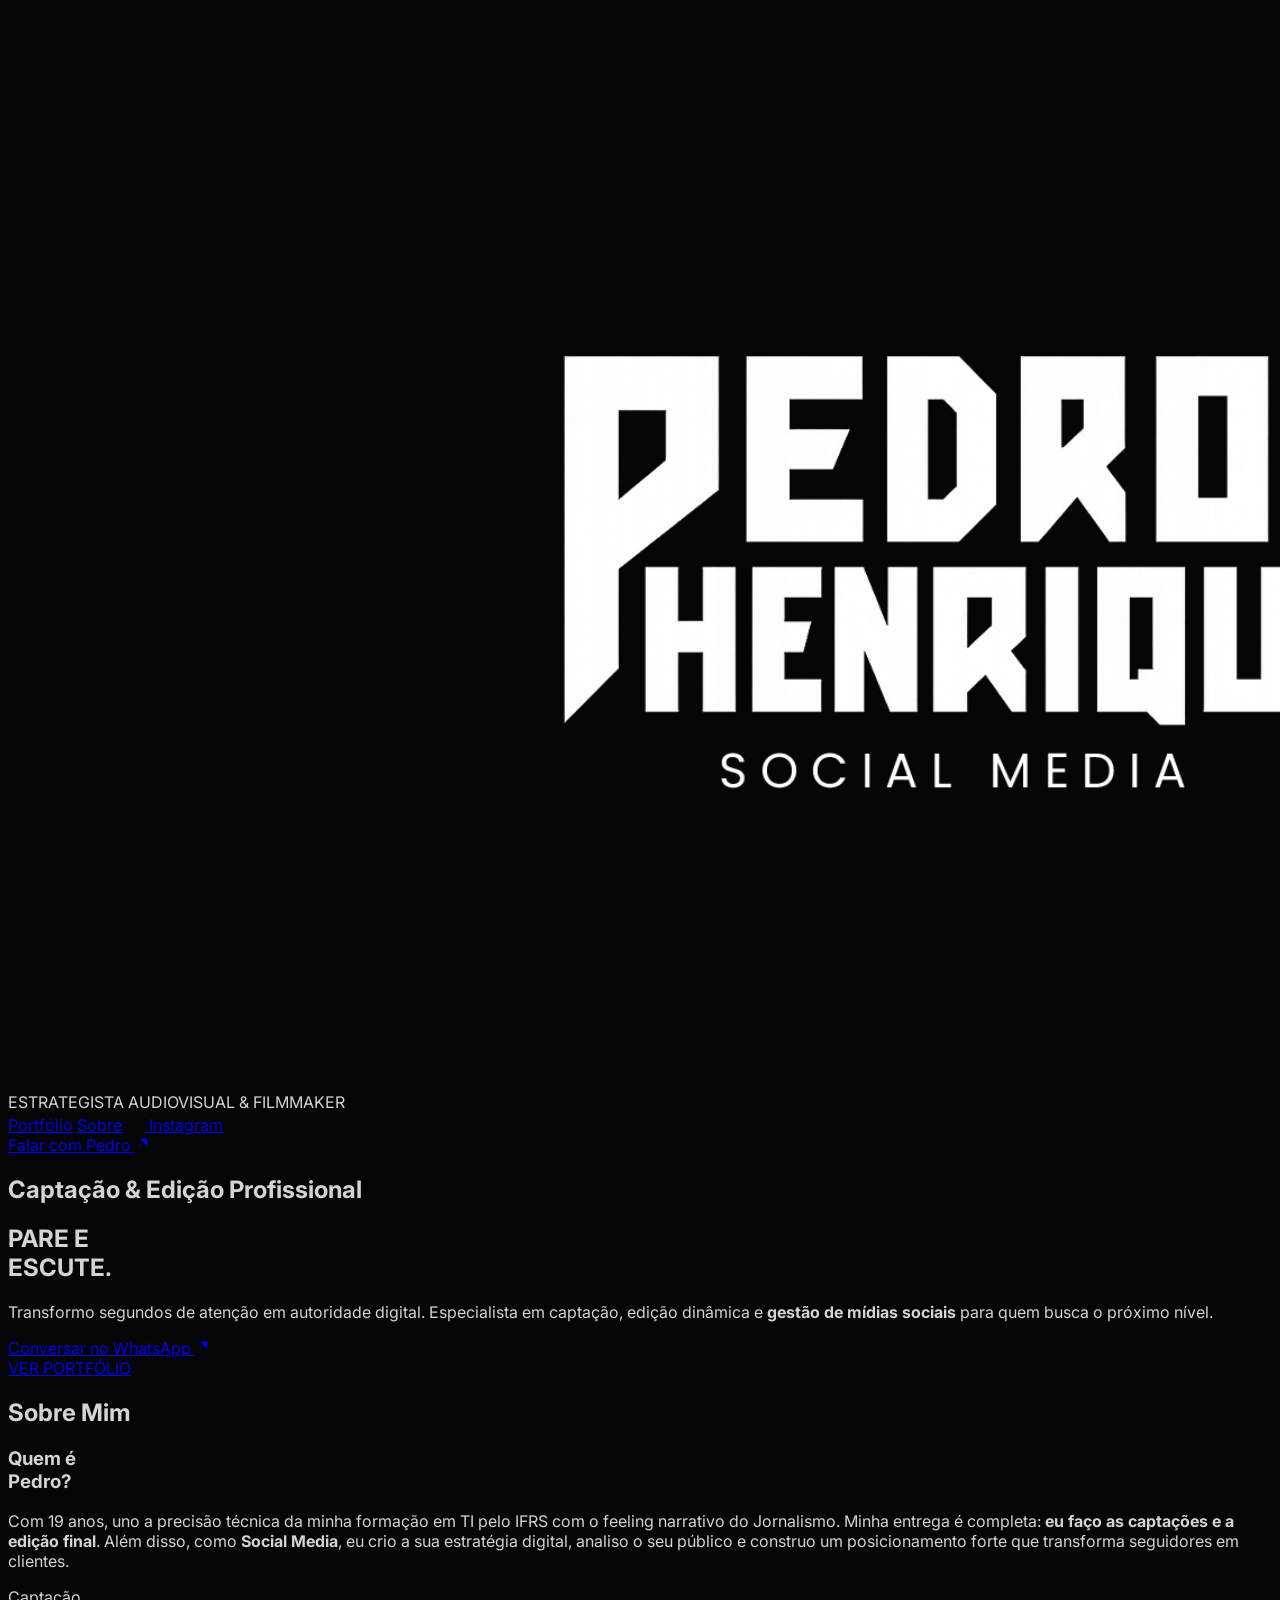
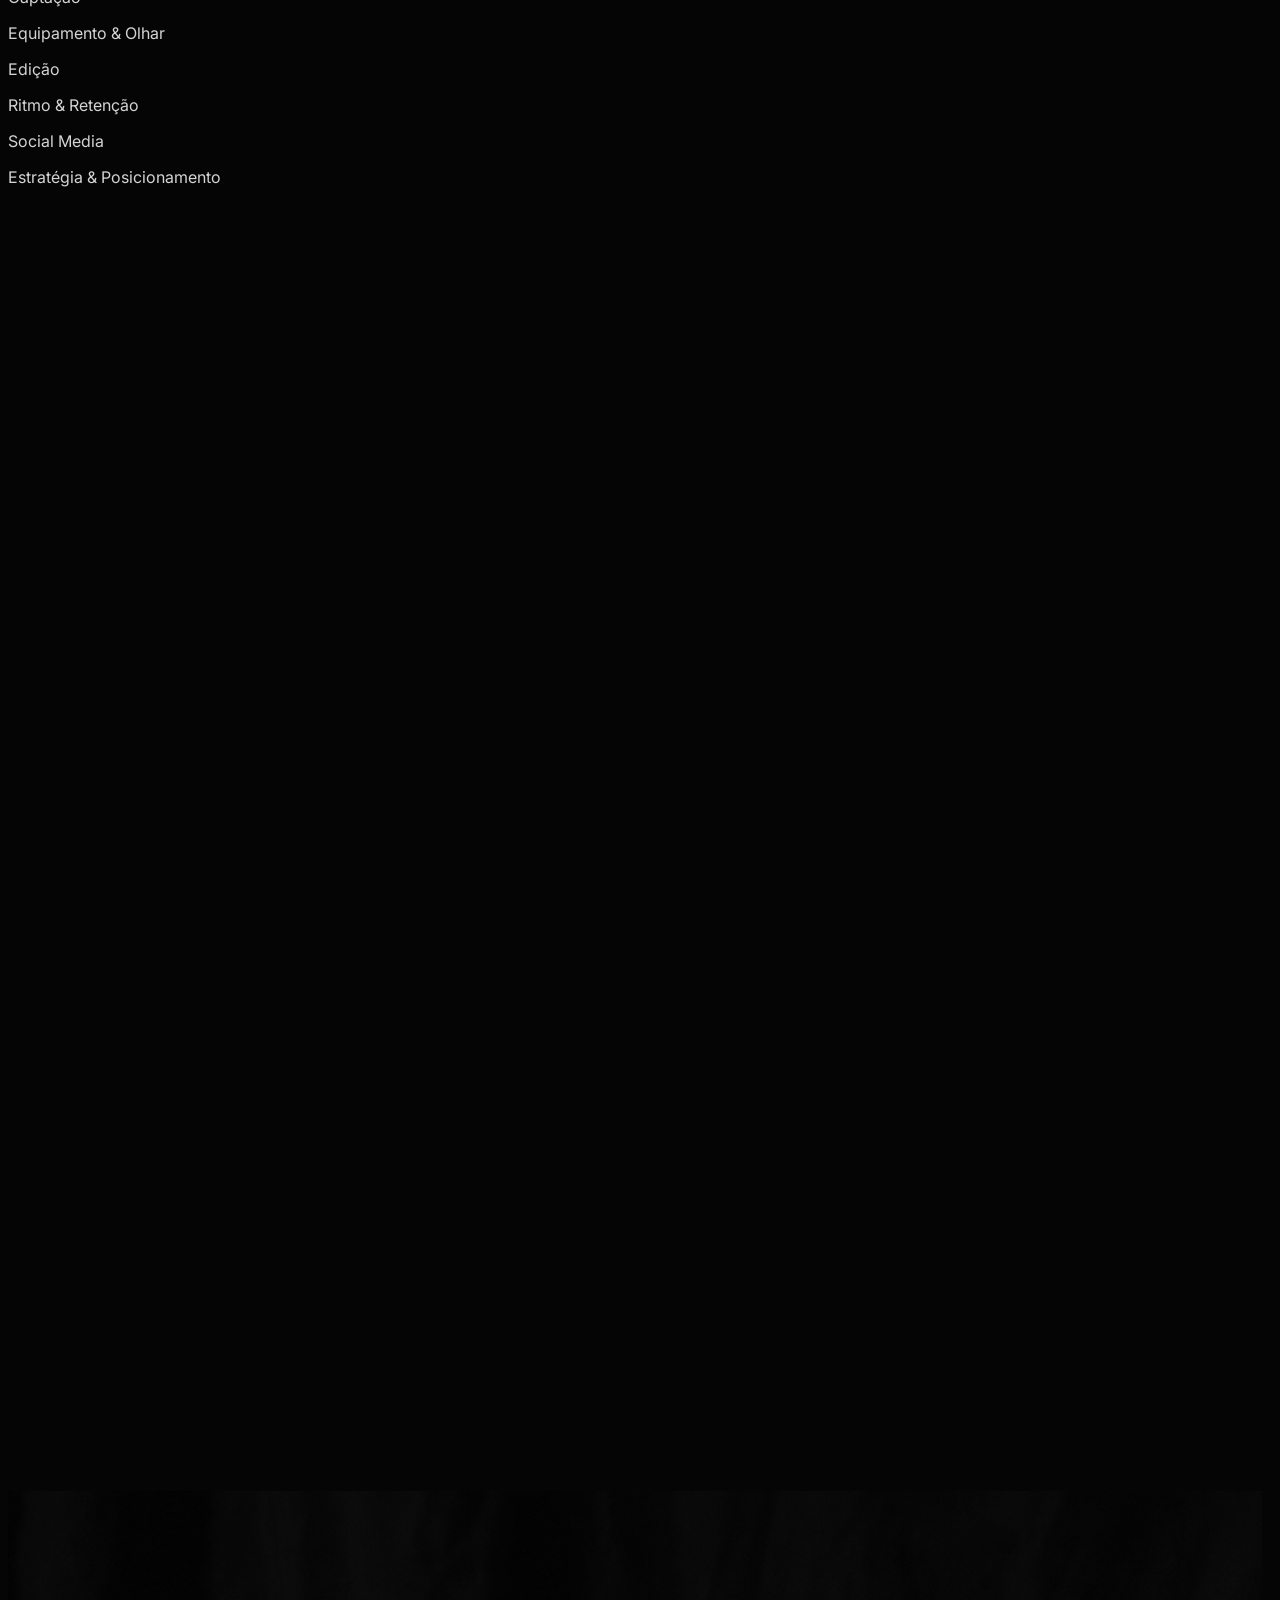
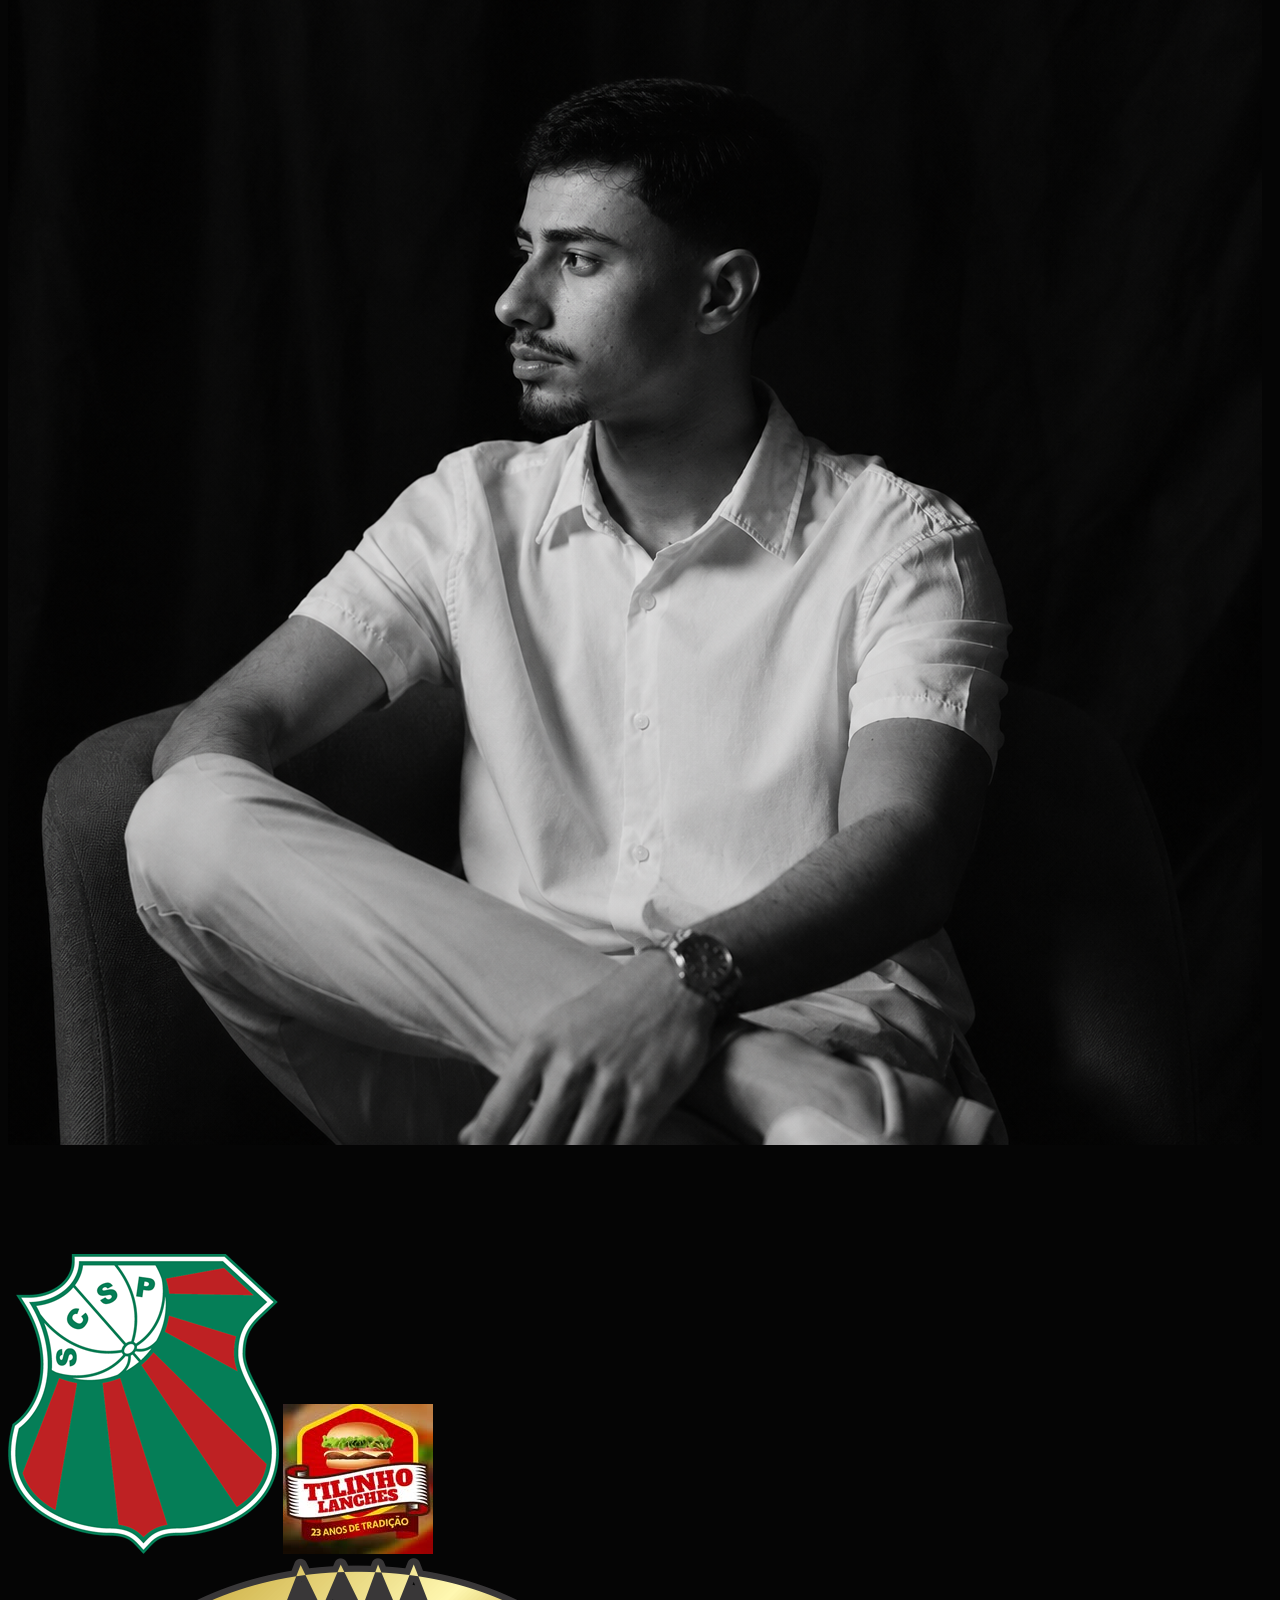
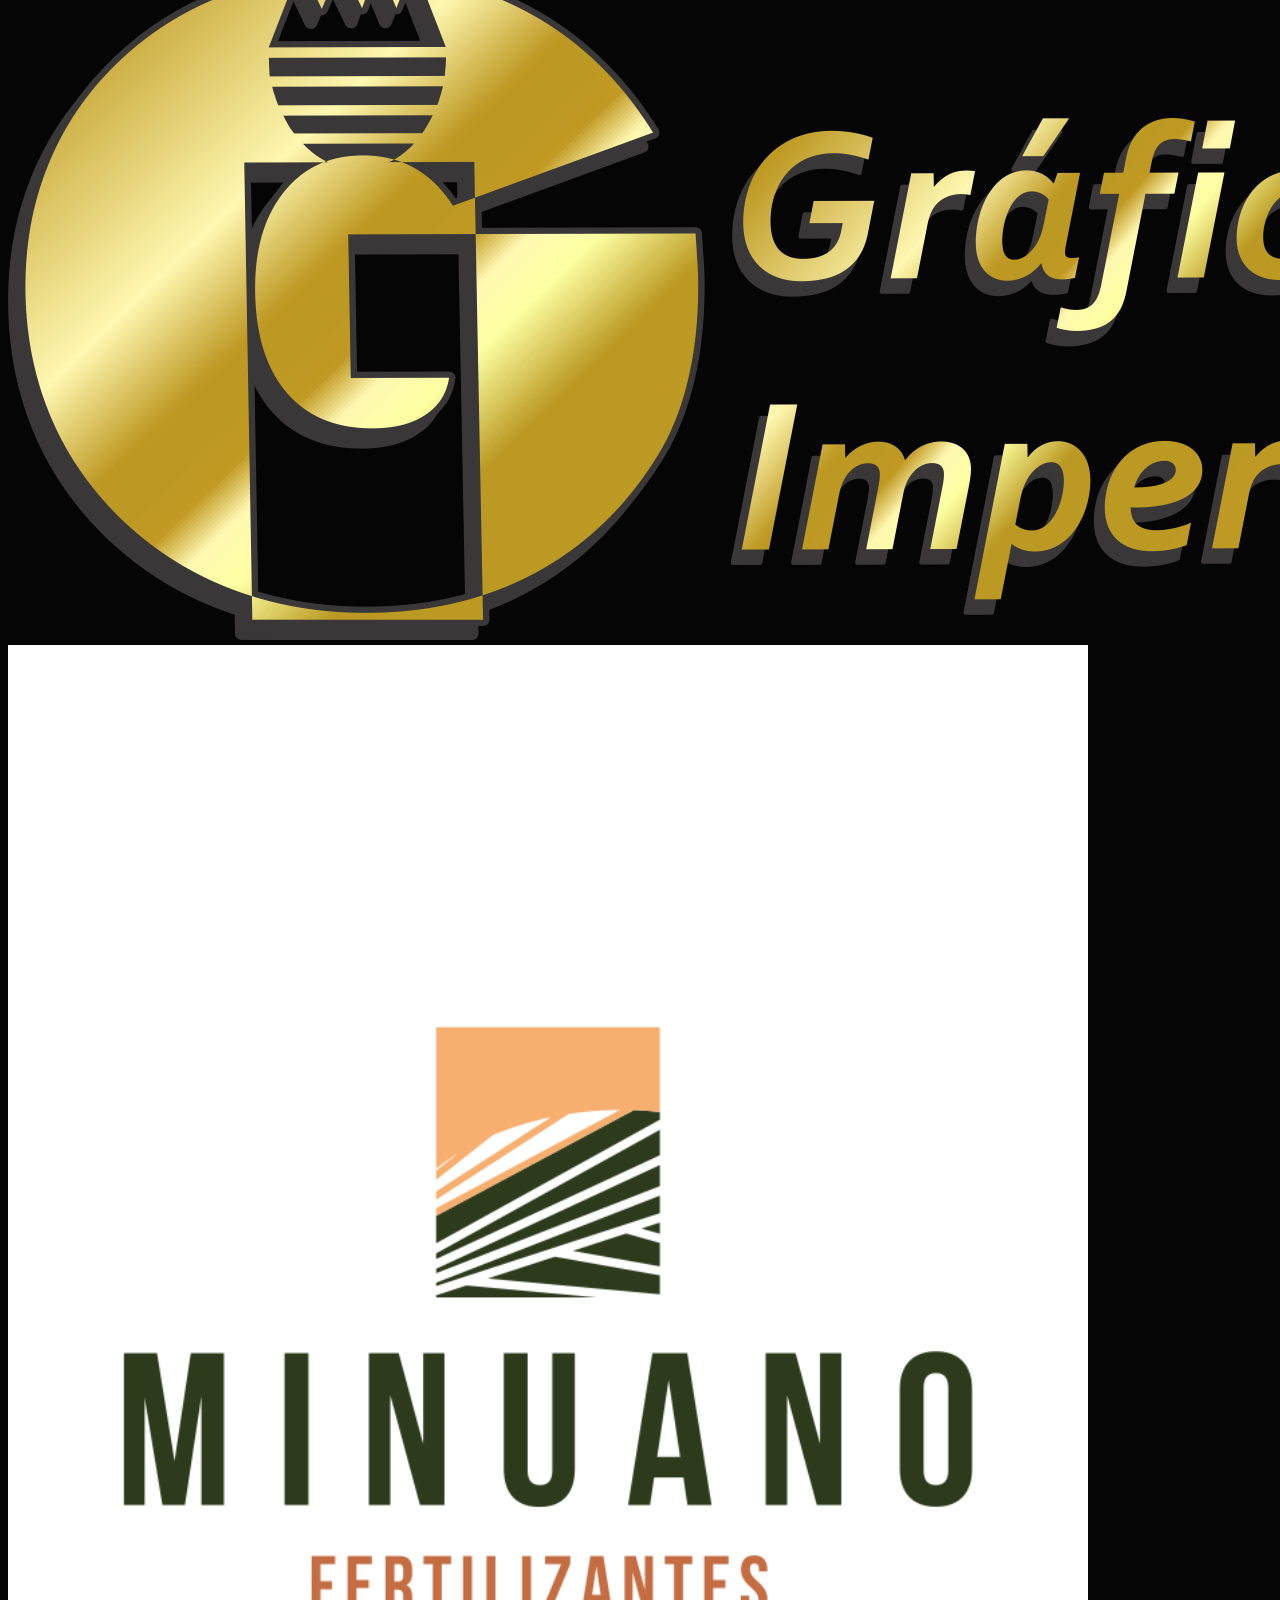
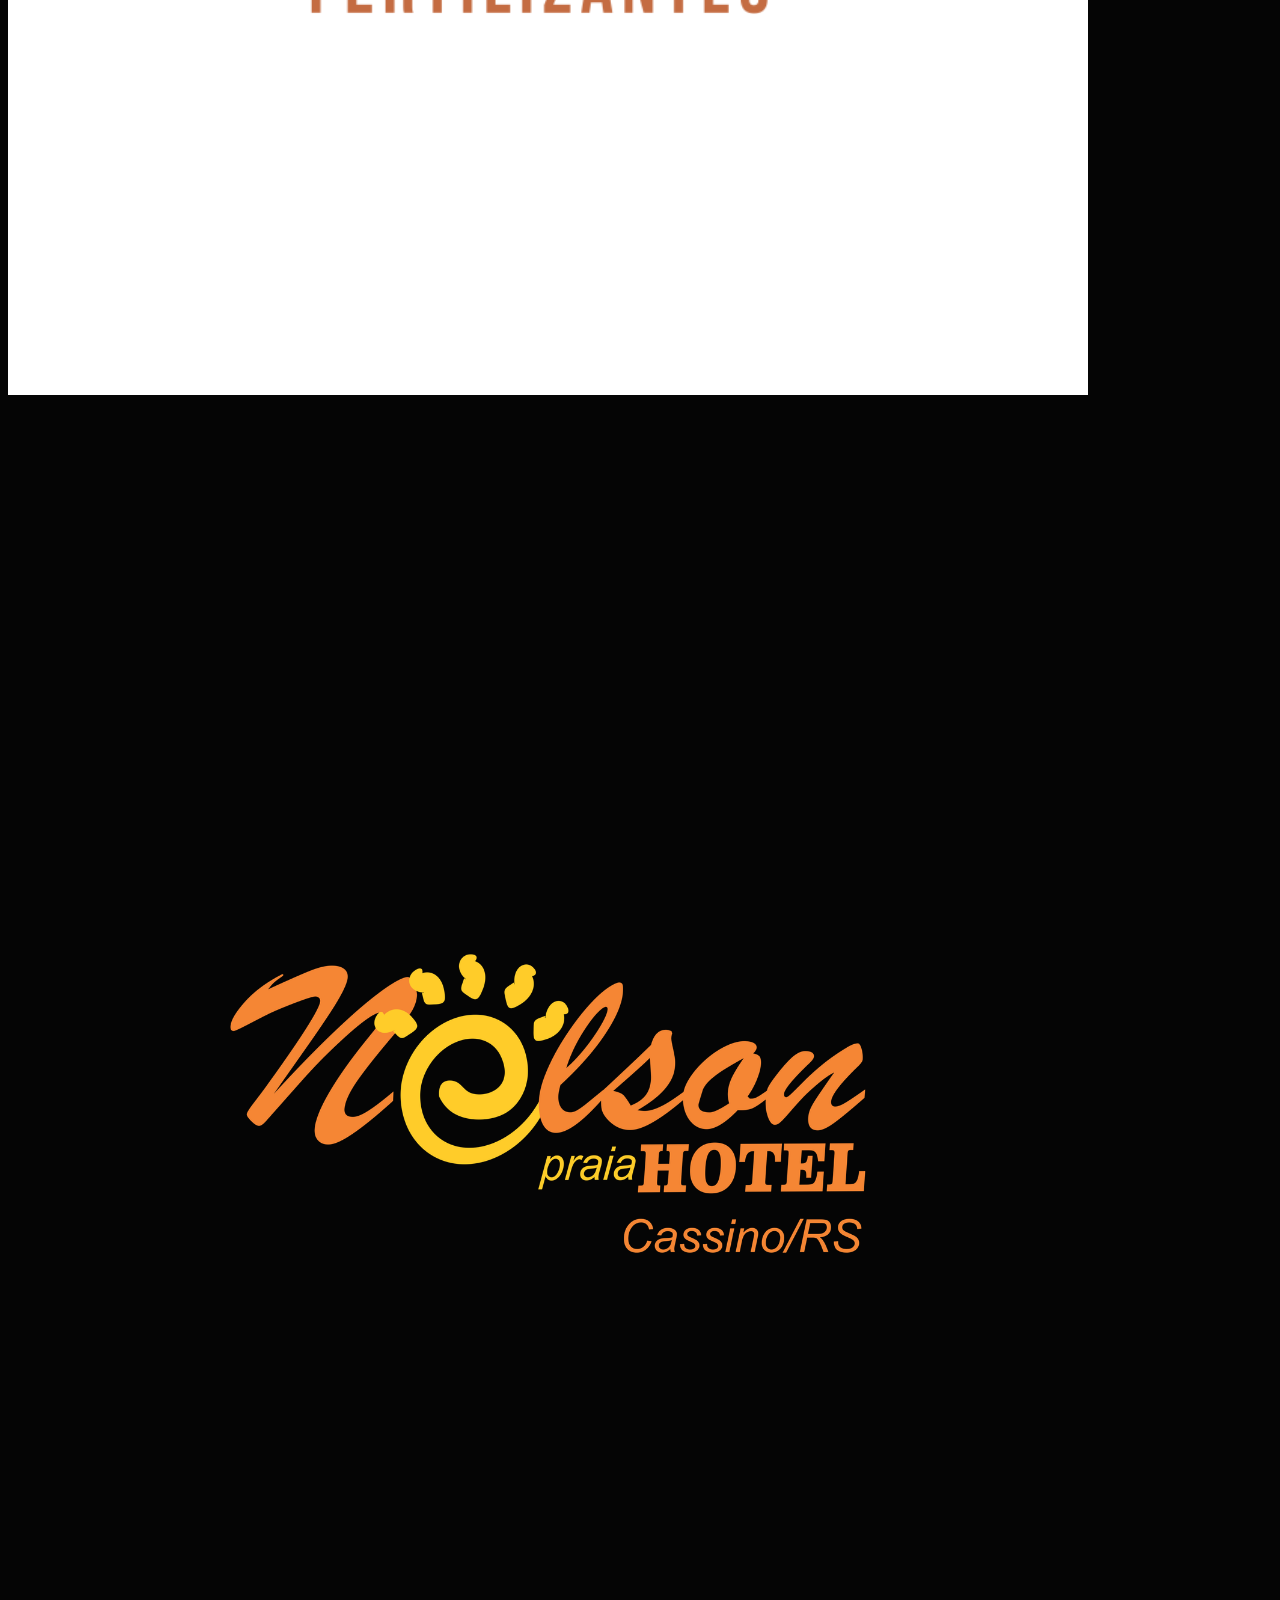
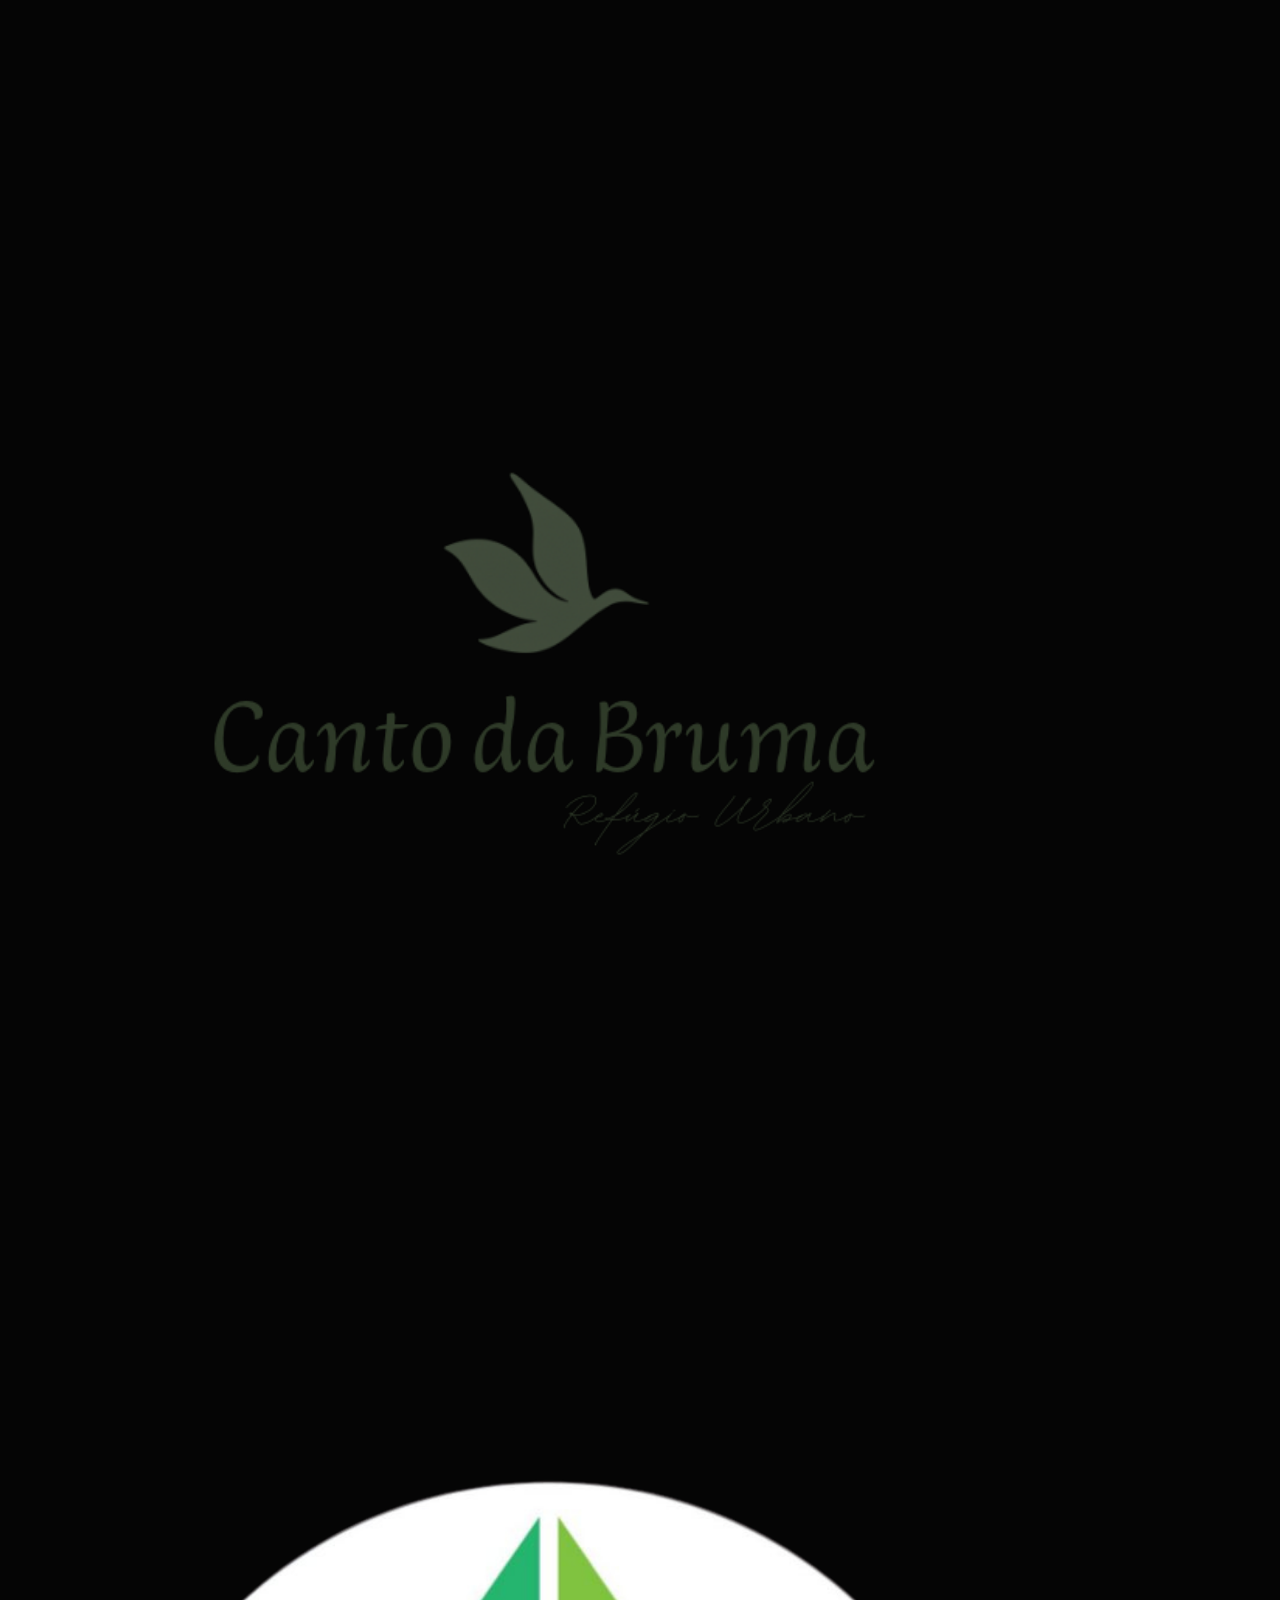
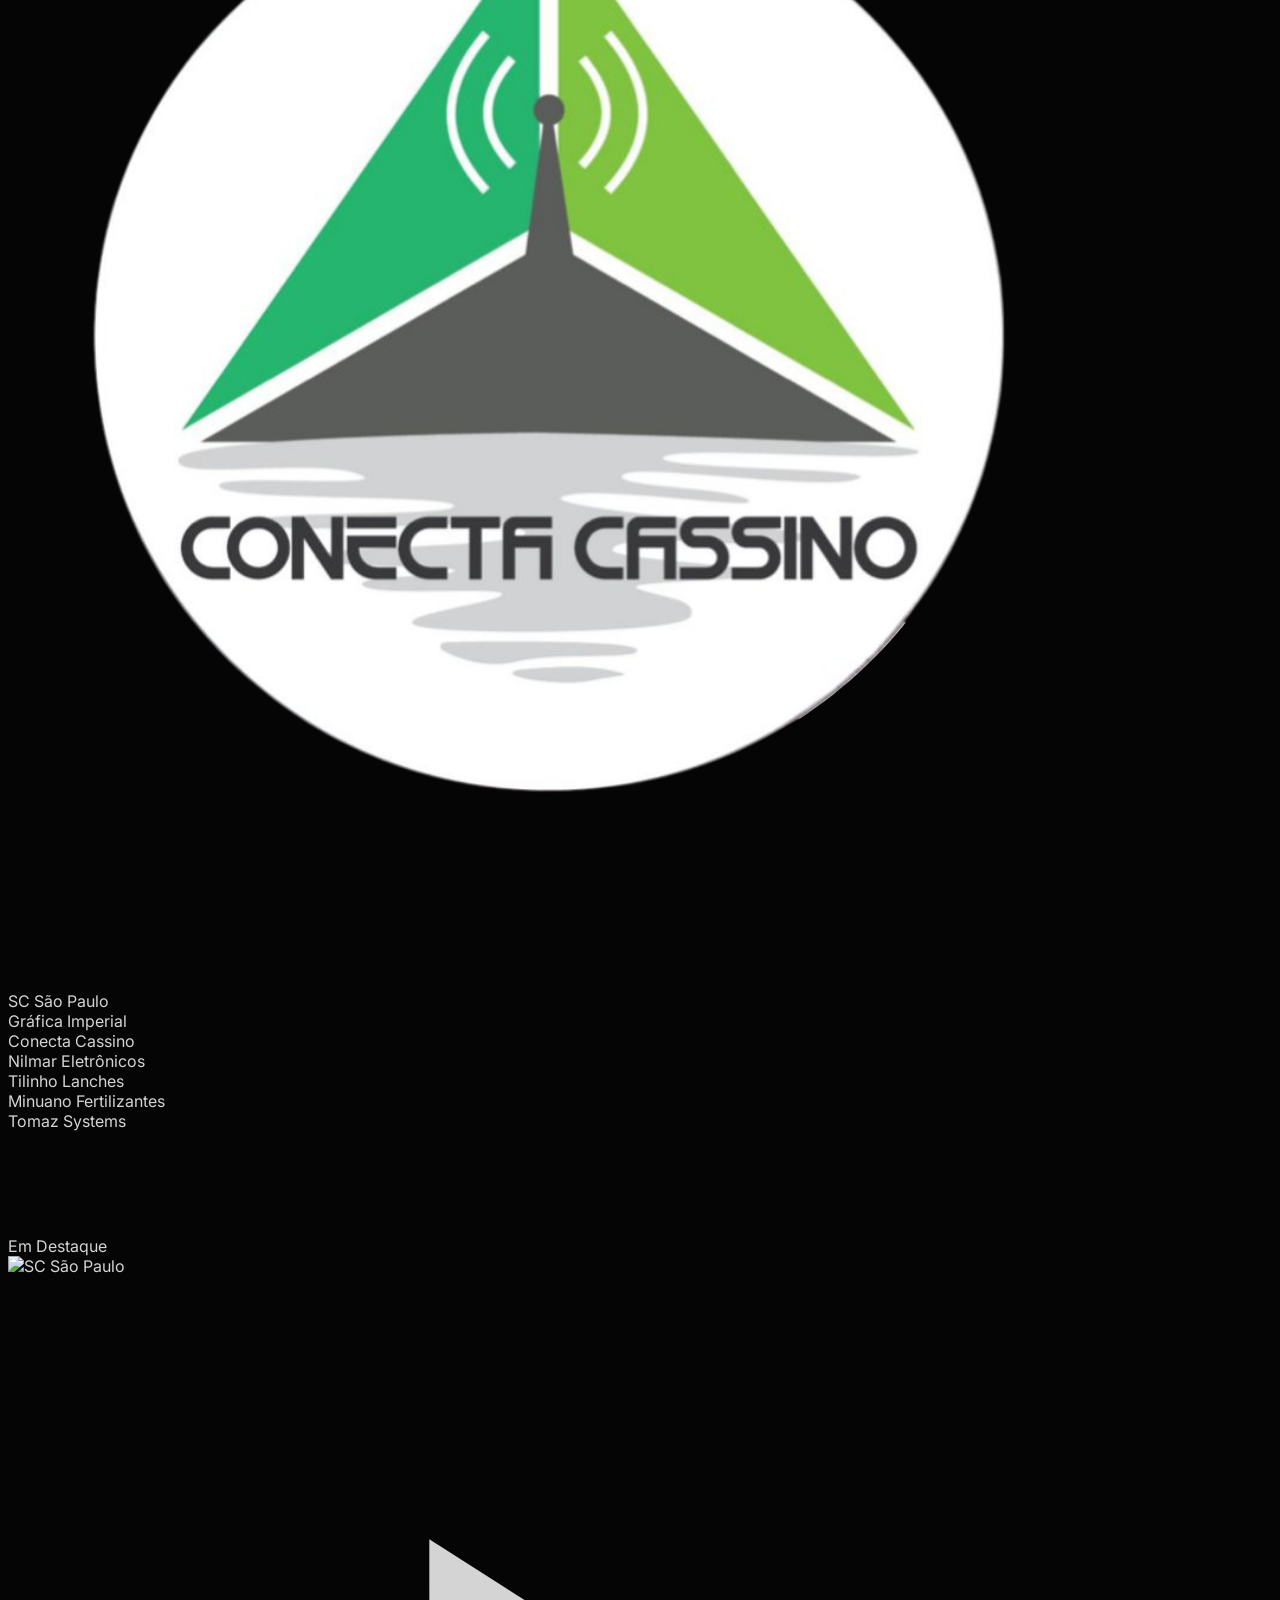
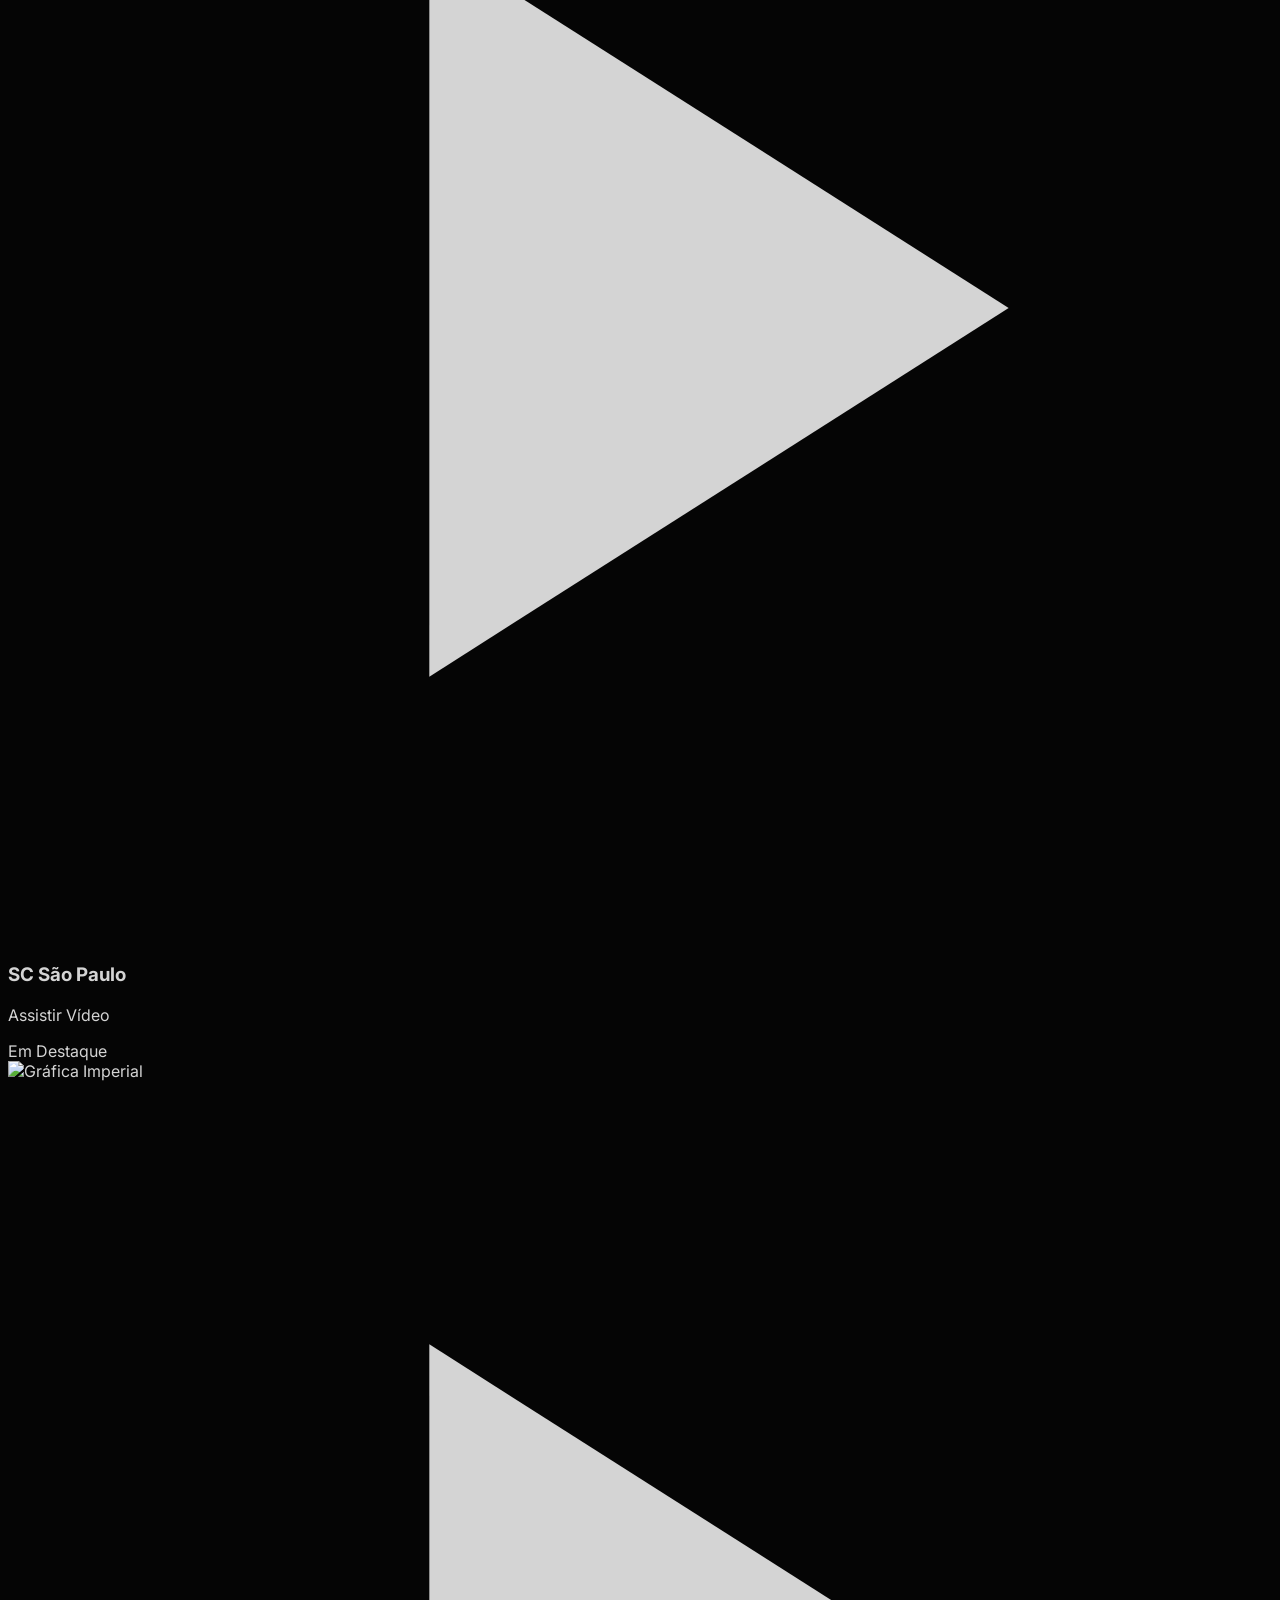
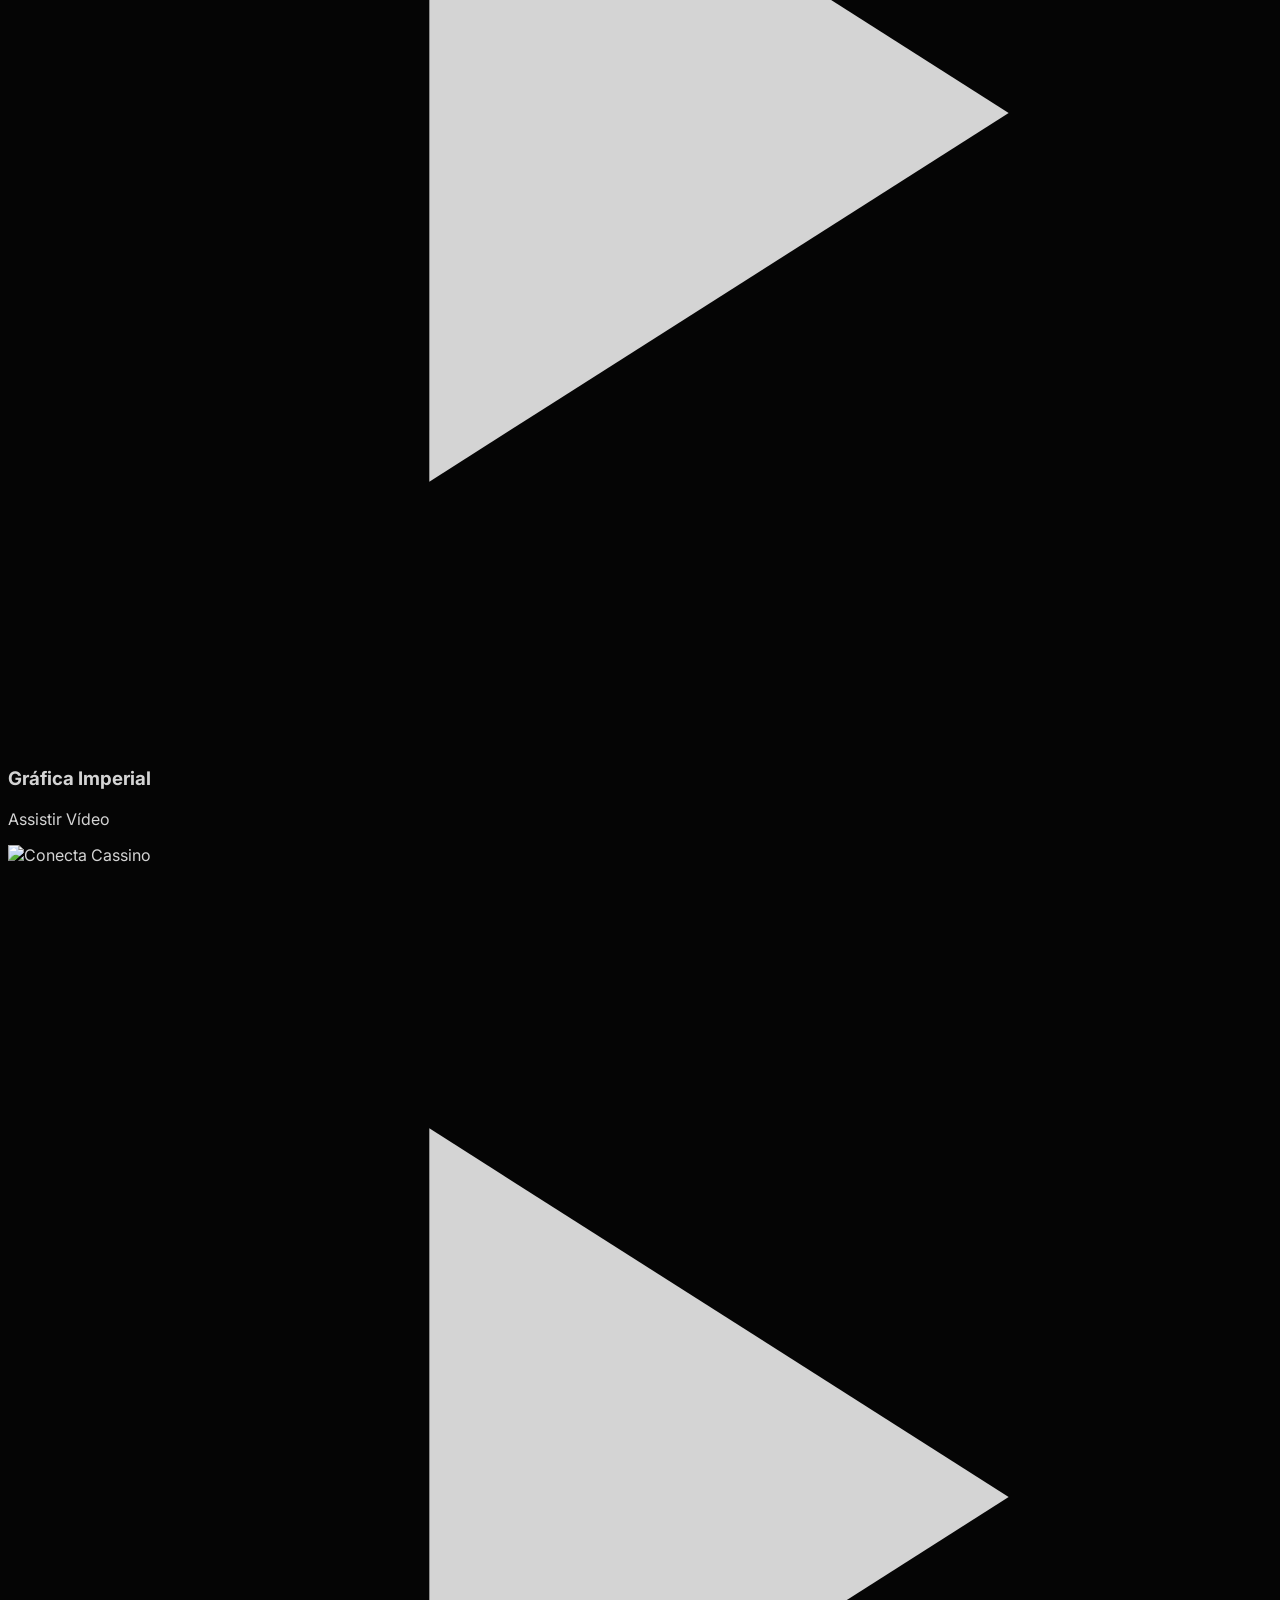
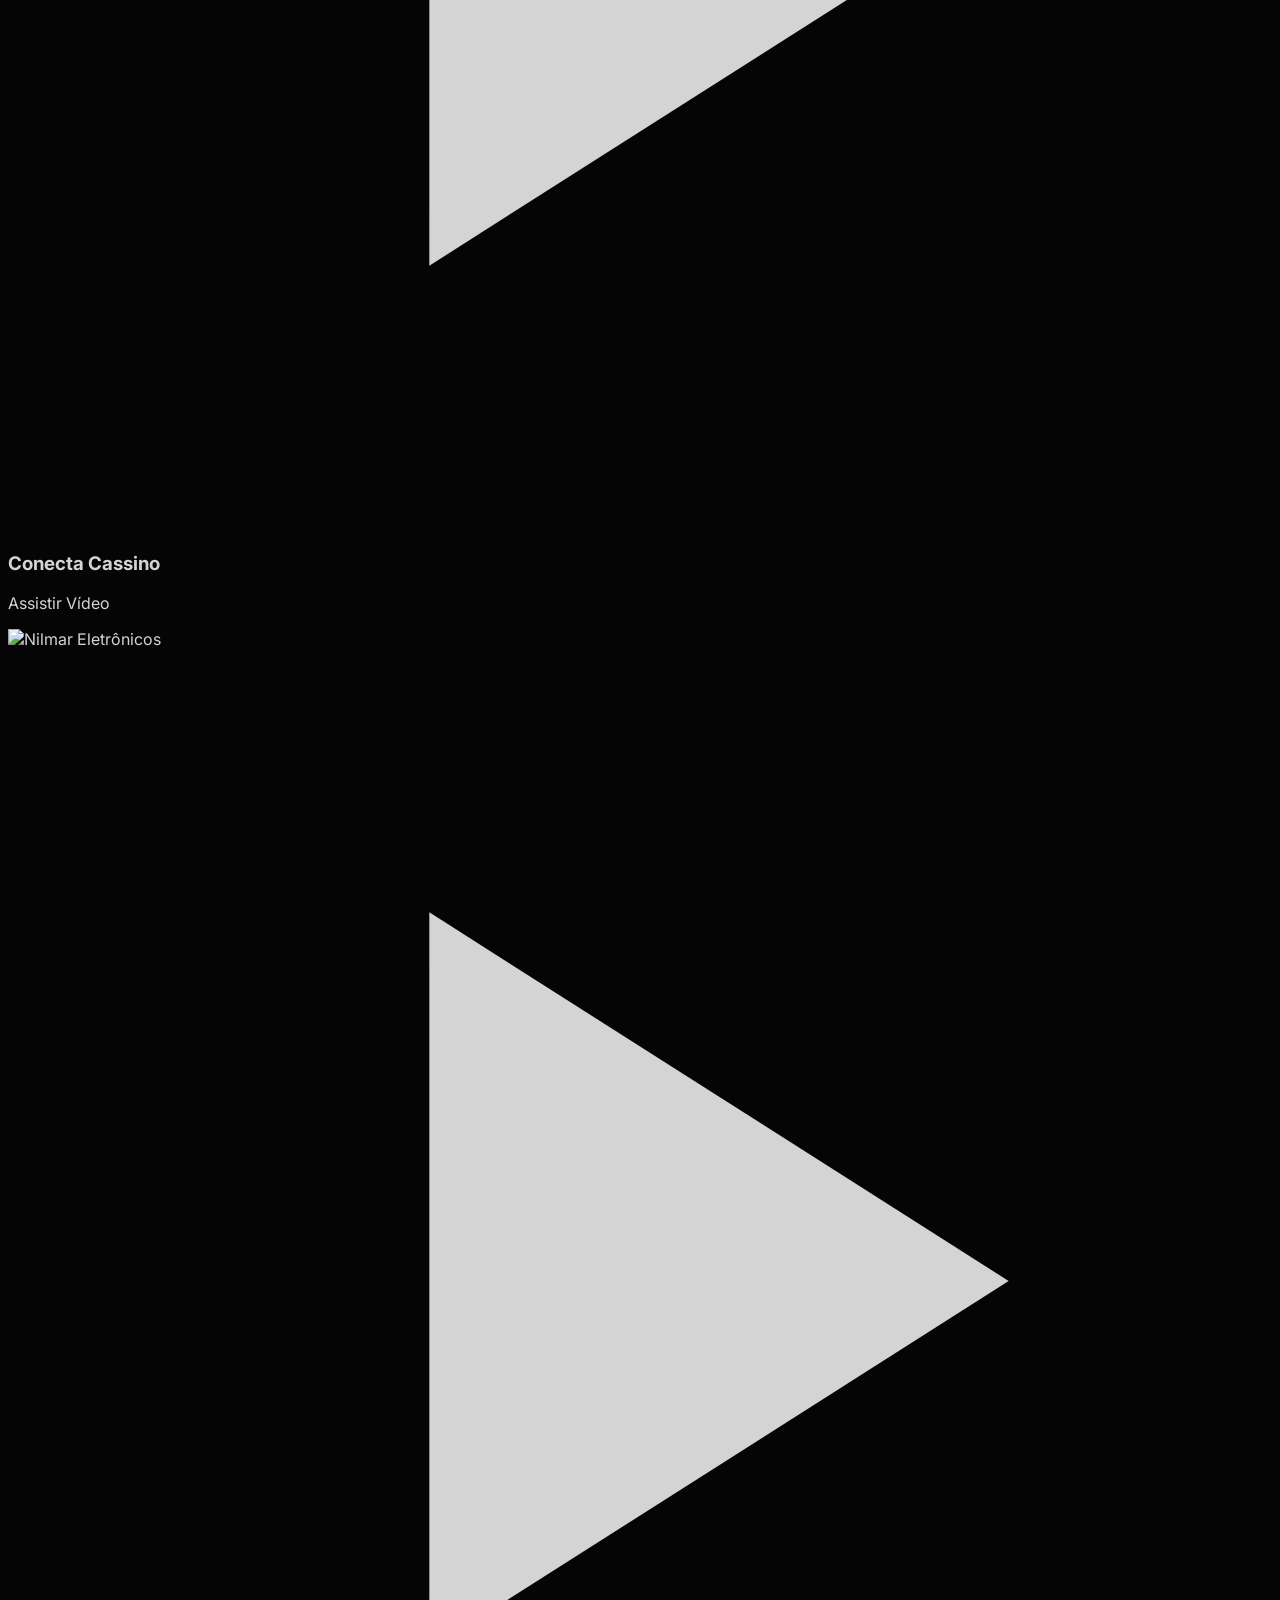
==== commit 4dbf8544: "Atualiza logos do mural, troca logo do Pedro para a clara e adiciona CTA de WhatsApp no portfolio" ====
--- a/index.html
+++ b/index.html
@@ -44,7 +44,7 @@
     <nav
         class="fixed top-0 left-0 w-full z-[100] bg-black/80 backdrop-blur-md border-b border-white/10 px-6 py-4 flex justify-between items-center">
         <div class="flex items-center gap-4">
-            <img src="MINHA LOGO.png" alt="Pedro Henrique" class="h-14 md:h-20 w-auto">
+            <img src="assets/LOGO PEDRO HENRIQUE SOCIAL MEDIA BRANCO.png" alt="Pedro Henrique" class="h-14 md:h-20 w-auto">
             <span class="hidden md:block text-xs font-mono font-semibold tracking-widest text-neutral-500">ESTRATEGISTA
                 AUDIOVISUAL & FILMMAKER</span>
         </div>
@@ -229,24 +229,28 @@
 
     <!-- Marcas que Confiam / Logotipos -->
     <section class="py-20 bg-[#0A0A0A] border-y border-white/5 overflow-hidden relative z-20">
-        <h2 class="text-center text-[#0049b1] text-[10px] md:text-xs font-mono tracking-[0.3em] uppercase mb-12">Marcas
-            que confiam no Pedro Henrique</h2>
+        <div class="mb-16 text-center animate-on-scroll" style="transition-delay: 100ms;">
+            <h2 class="text-5xl md:text-7xl font-black uppercase tracking-tight text-white mb-6">Marcas que <span class="text-transparent bg-clip-text bg-gradient-to-r from-[#0049b1] to-[#00aaff] italic">Confiam</span></h2>
+            <p class="text-neutral-500 font-mono text-[10px] uppercase tracking-widest mt-3">No trabalho do Pedro Henrique</p>
+        </div>
 
         <!-- Grid de Logos (Placeholders) -->
         <div id="marcas-grid"
             class="max-w-5xl mx-auto flex flex-wrap justify-center items-center gap-10 md:gap-16 px-6 mb-16 opacity-60 hover:opacity-100 transition-opacity duration-500">
             <img src="assets/spsc.png" alt="SC São Paulo"
-                class="h-12 md:h-16 w-auto object-contain hover:scale-110 transition-transform duration-300 drop-shadow-md">
+                class="h-14 md:h-20 w-auto object-contain hover:scale-110 transition-transform duration-300 drop-shadow-md">
             <img src="assets/tilinho.png" alt="Tilinho Lanches"
-                class="h-12 md:h-16 w-auto object-contain hover:scale-110 transition-transform duration-300 drop-shadow-md">
+                class="h-14 md:h-20 w-auto object-contain hover:scale-110 transition-transform duration-300 drop-shadow-md">
             <img src="assets/GraficaImperial.png" alt="Gráfica Imperial"
                 class="h-12 md:h-16 w-auto object-contain hover:scale-110 transition-transform duration-300 drop-shadow-md">
             <img src="assets/minuano.png" alt="Minuano Fertilizantes"
-                class="h-12 md:h-16 w-auto object-contain hover:scale-110 transition-transform duration-300 drop-shadow-md">
-            <img src="assets/nelsonpraiahotel.png" alt="Nelson Praia Hotel"
-                class="h-12 md:h-16 w-auto object-contain hover:scale-110 transition-transform duration-300 drop-shadow-md">
-            <img src="assets/cantodabruma.png" alt="Canto da Bruma"
-                class="h-12 md:h-16 w-auto object-contain hover:scale-110 transition-transform duration-300 drop-shadow-md">
+                class="h-16 md:h-24 w-auto object-contain hover:scale-110 transition-transform duration-300 drop-shadow-md">
+            <img src="assets/Logo Nelson Praia Hotel.png" alt="Nelson Praia Hotel"
+                class="h-16 md:h-24 w-auto object-contain hover:scale-110 transition-transform duration-300 drop-shadow-md">
+            <img src="assets/Logo Canto da Bruma.png" alt="Canto da Bruma"
+                class="h-14 md:h-22 w-auto object-contain hover:scale-110 transition-transform duration-300 drop-shadow-md">
+            <img src="assets/Logo Conecta Cassino.png" alt="Conecta Cassino"
+                class="h-16 md:h-24 w-auto object-contain hover:scale-110 transition-transform duration-300 drop-shadow-md">
         </div>
 
         <!-- Lista em texto secundária -->
@@ -463,6 +467,36 @@
                     Assistir Vídeo</p>
             </div>
         </div>
+
+        <!-- CTA do Portfólio -->
+        <div class="mt-20 text-center">
+            <p class="text-neutral-400 font-mono text-xs uppercase tracking-widest mb-6">Quer ver mais material?</p>
+            <a class="btn-wrapper group relative inline-flex justify-center items-center p-4 border border-neutral-800 hover:border-[#0049b1] transition-colors duration-300"
+                href="https://wa.me/53991291699">
+                <div
+                    class="absolute inset-0 opacity-0 group-hover:opacity-100 bg-[url('[data-uri]')] transition-opacity duration-300">
+                </div>
+                <!-- Corner accents -->
+                <div
+                    class="absolute top-0 left-0 w-2 h-2 border-t border-l border-[#0049b1] opacity-0 group-hover:opacity-100 transition-all duration-300 -translate-x-1 -translate-y-1 group-hover:translate-x-0 group-hover:translate-y-0">
+                </div>
+                <div
+                    class="absolute bottom-0 right-0 w-2 h-2 border-b border-r border-[#0049b1] opacity-0 group-hover:opacity-100 transition-all duration-300 translate-x-1 translate-y-1 group-hover:translate-x-0 group-hover:translate-y-0">
+                </div>
+                <span
+                    class="btn flex items-center gap-3 bg-transparent text-white font-medium uppercase tracking-wider text-xs relative z-10">
+                    Falar com Pedro
+                    <svg aria-hidden="true" class="iconify text-base" data-icon="solar:arrow-right-up-bold-duotone"
+                        height="1em" role="img" viewBox="0 0 24 24" width="1em" xmlns="http://www.w3.org/2000/svg">
+                        <path clip-rule="evenodd"
+                            d="M17.47 15.53a.75.75 0 0 0 1.28-.53V6a.75.75 0 0 0-.75-.75H9a.75.75 0 0 0-.53 1.28z"
+                            fill="currentColor" fill-rule="evenodd"></path>
+                        <path d="M5.47 17.47a.75.75 0 1 0 1.06 1.06l6.97-6.97l-1.06-1.06z" fill="currentColor"
+                            opacity=".5"></path>
+                    </svg>
+                </span>
+            </a>
+        </div>
     </section>
 
     <!-- Modal das Pastas / Clientes -->
@@ -495,7 +529,7 @@
         <div class="relative z-10 max-w-4xl mx-auto px-6 flex flex-col items-center">
 
             <!-- Logo no rodapé flutuante -->
-            <img src="MINHA LOGO.png" alt="Pedro Henrique"
+            <img src="assets/LOGO PEDRO HENRIQUE SOCIAL MEDIA BRANCO.png" alt="Pedro Henrique"
                 class="w-11/12 md:w-3/4 max-w-3xl h-auto mb-16 opacity-80 hover:opacity-100 hover:scale-105 transition-all duration-700 drop-shadow-[0_0_25px_rgba(0,73,177,0.4)] floating-card">
 
             <h2 class="text-4xl md:text-6xl font-normal mb-12 uppercase tracking-tighter text-white leading-none animate-on-scroll text-center"
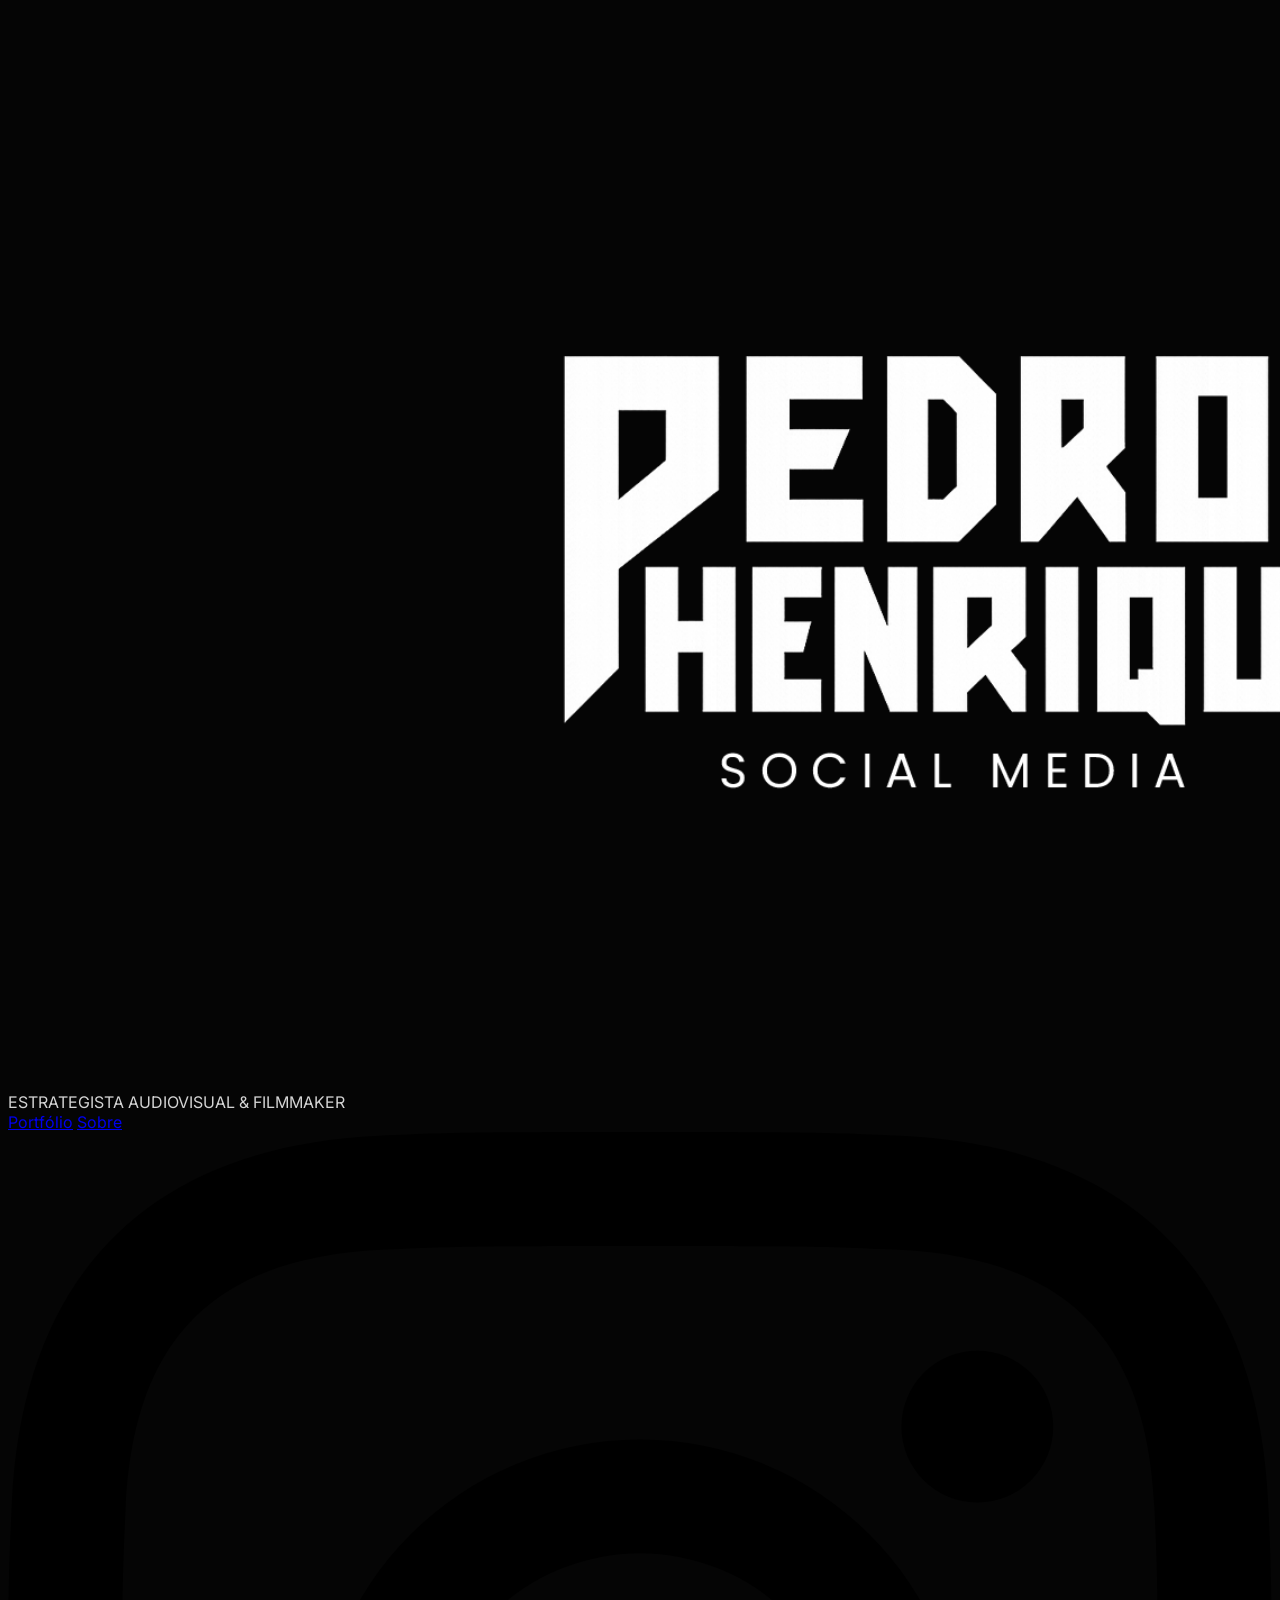
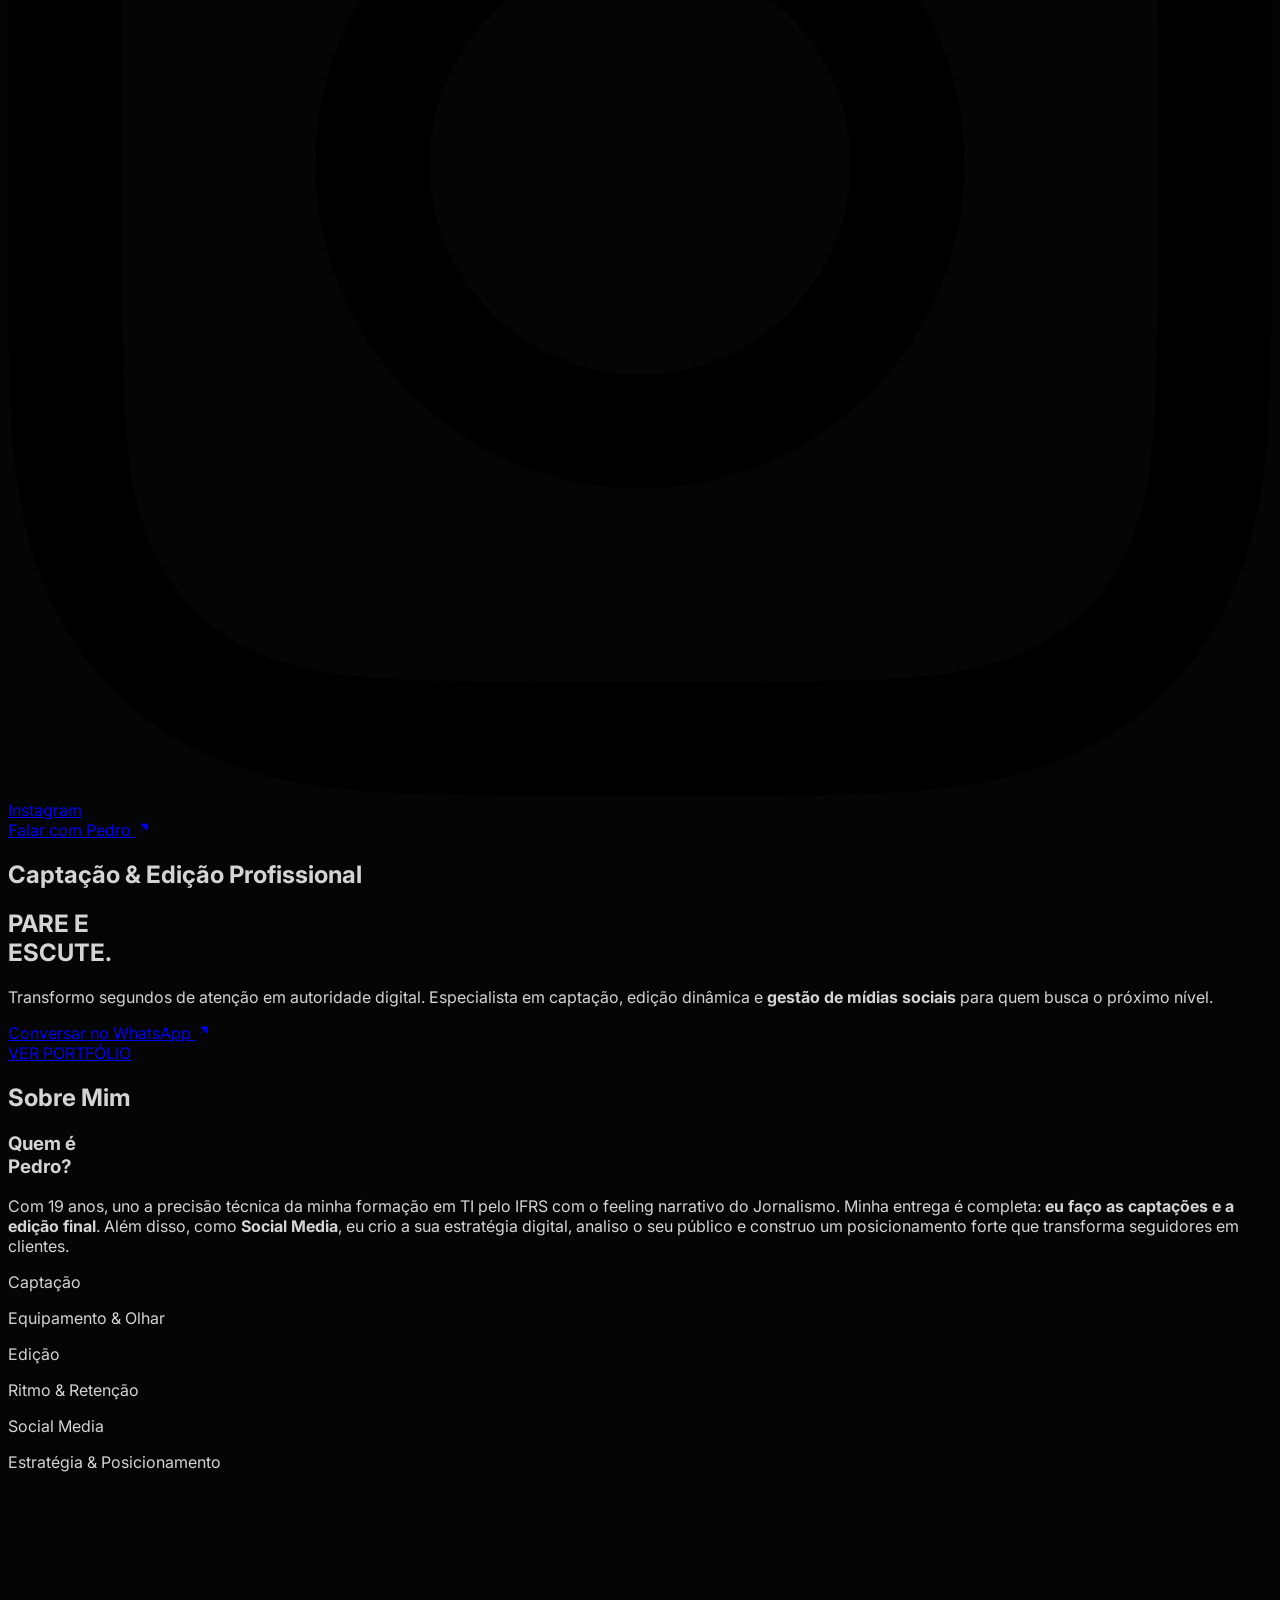
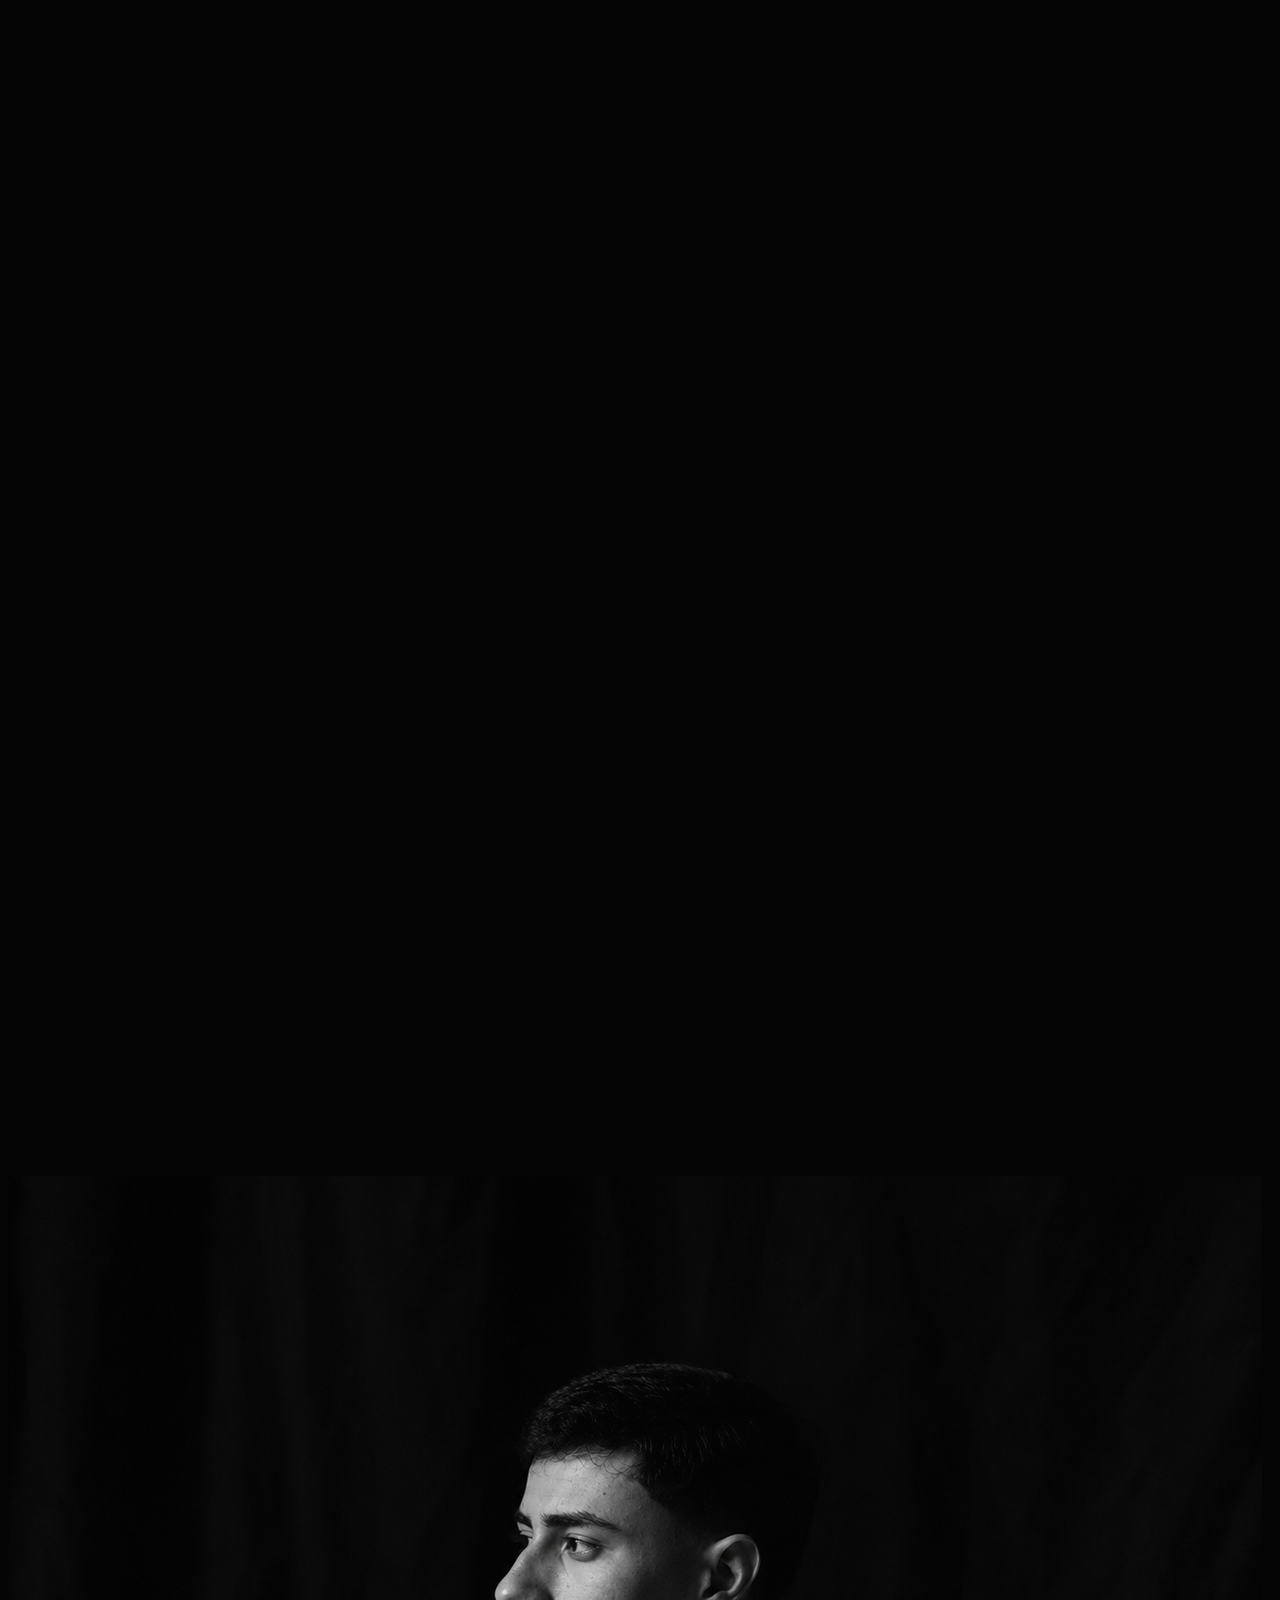
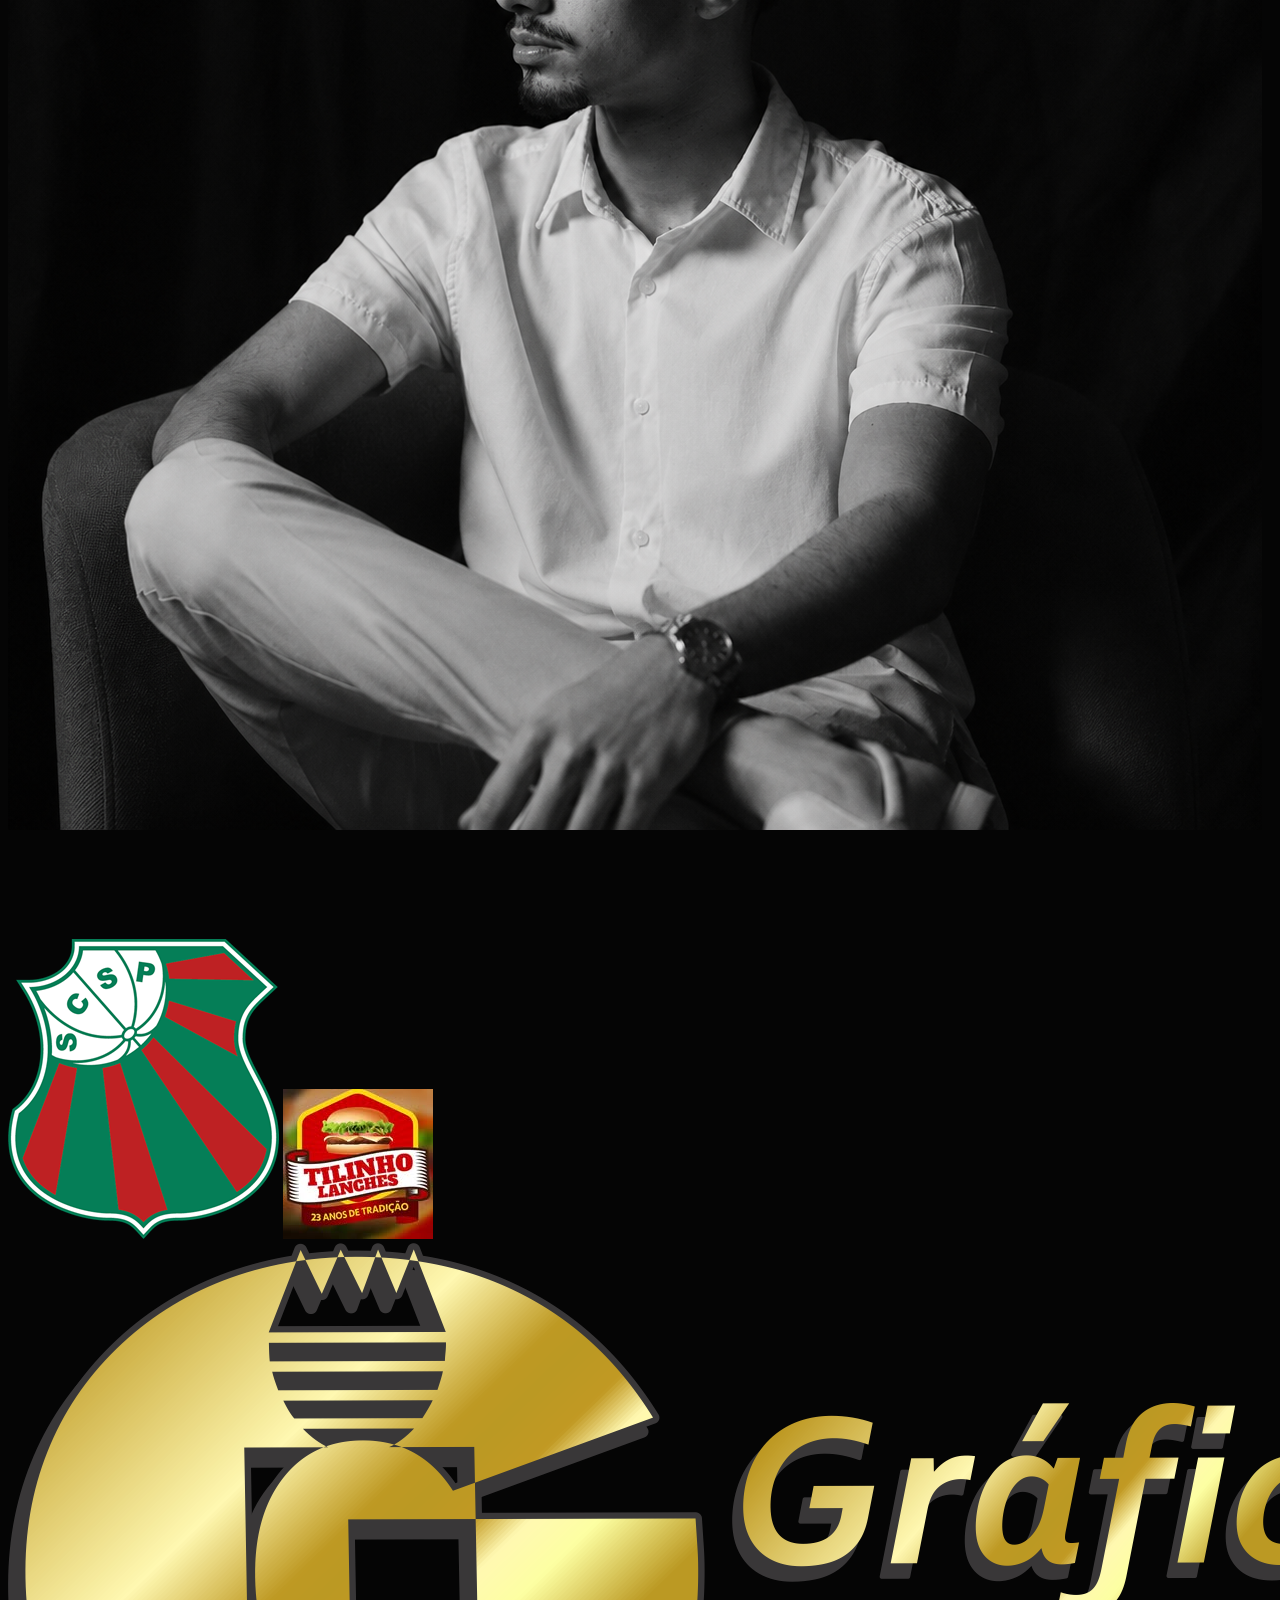
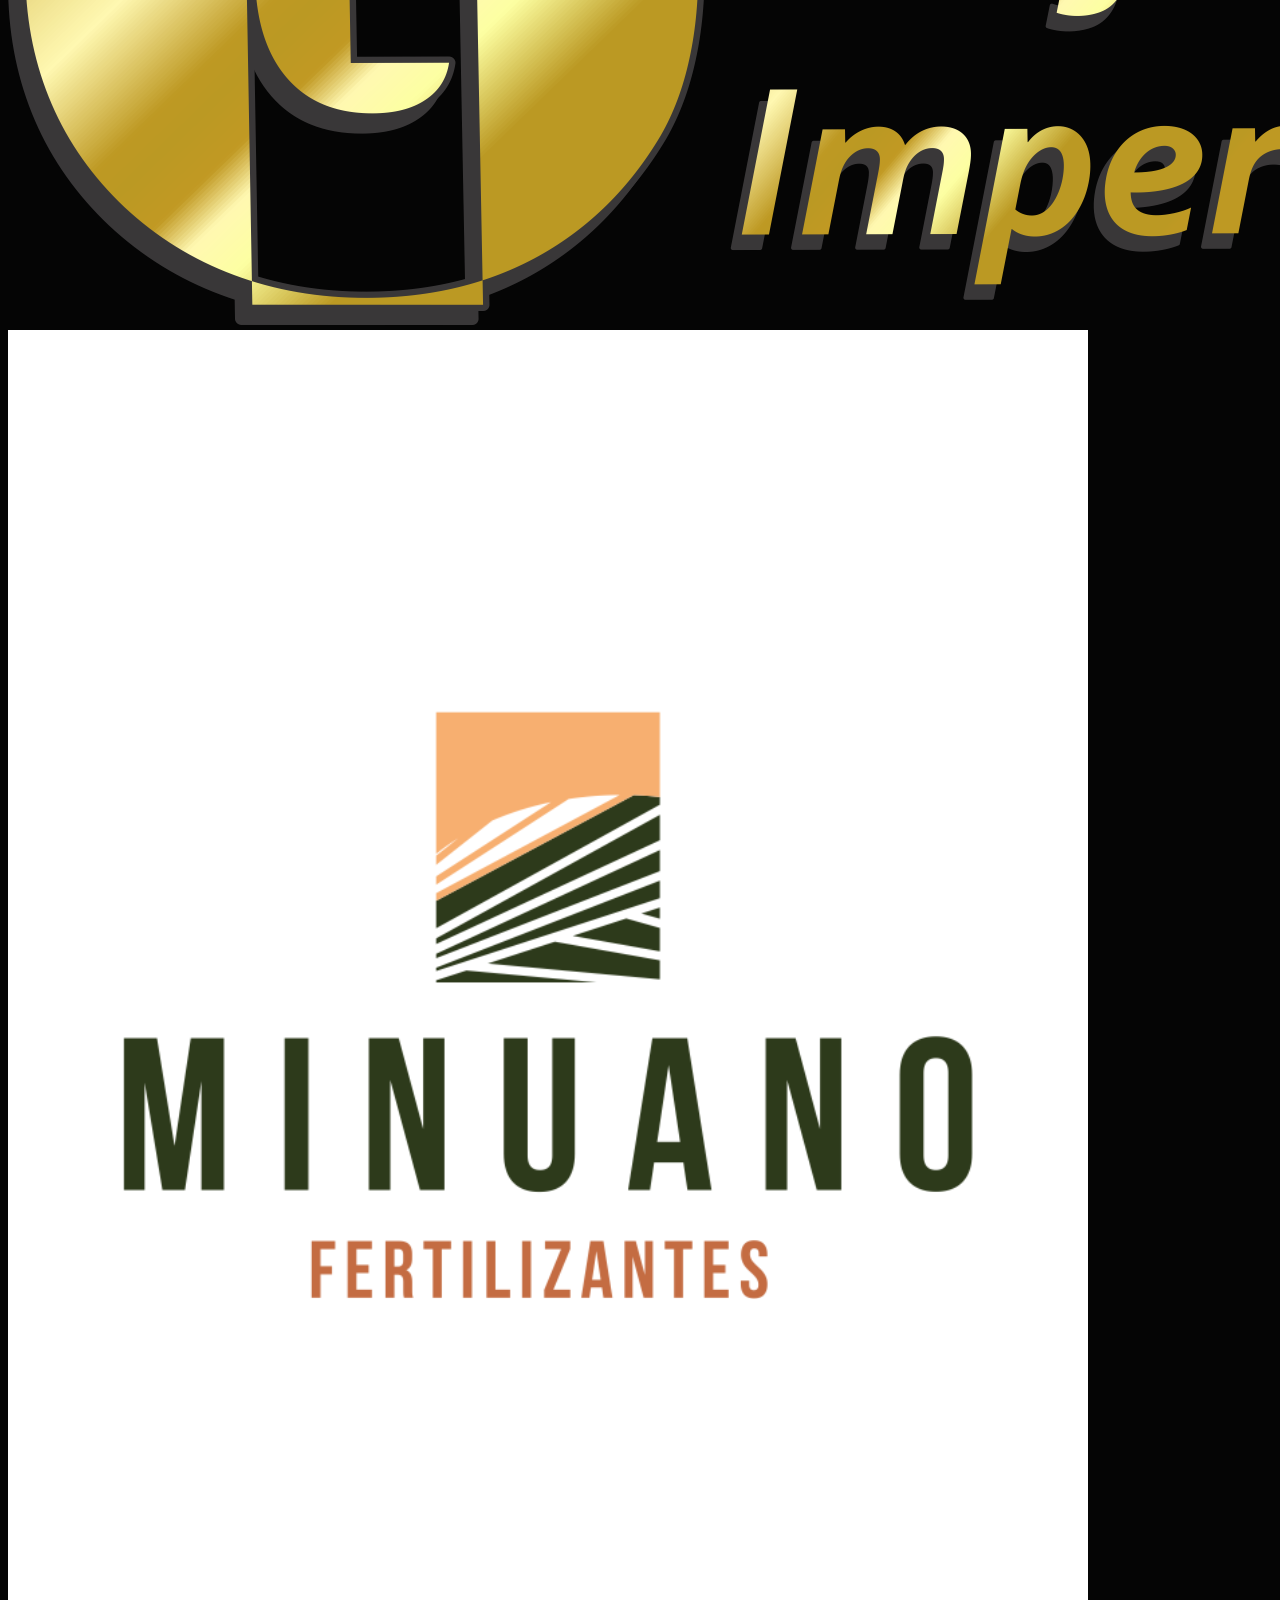
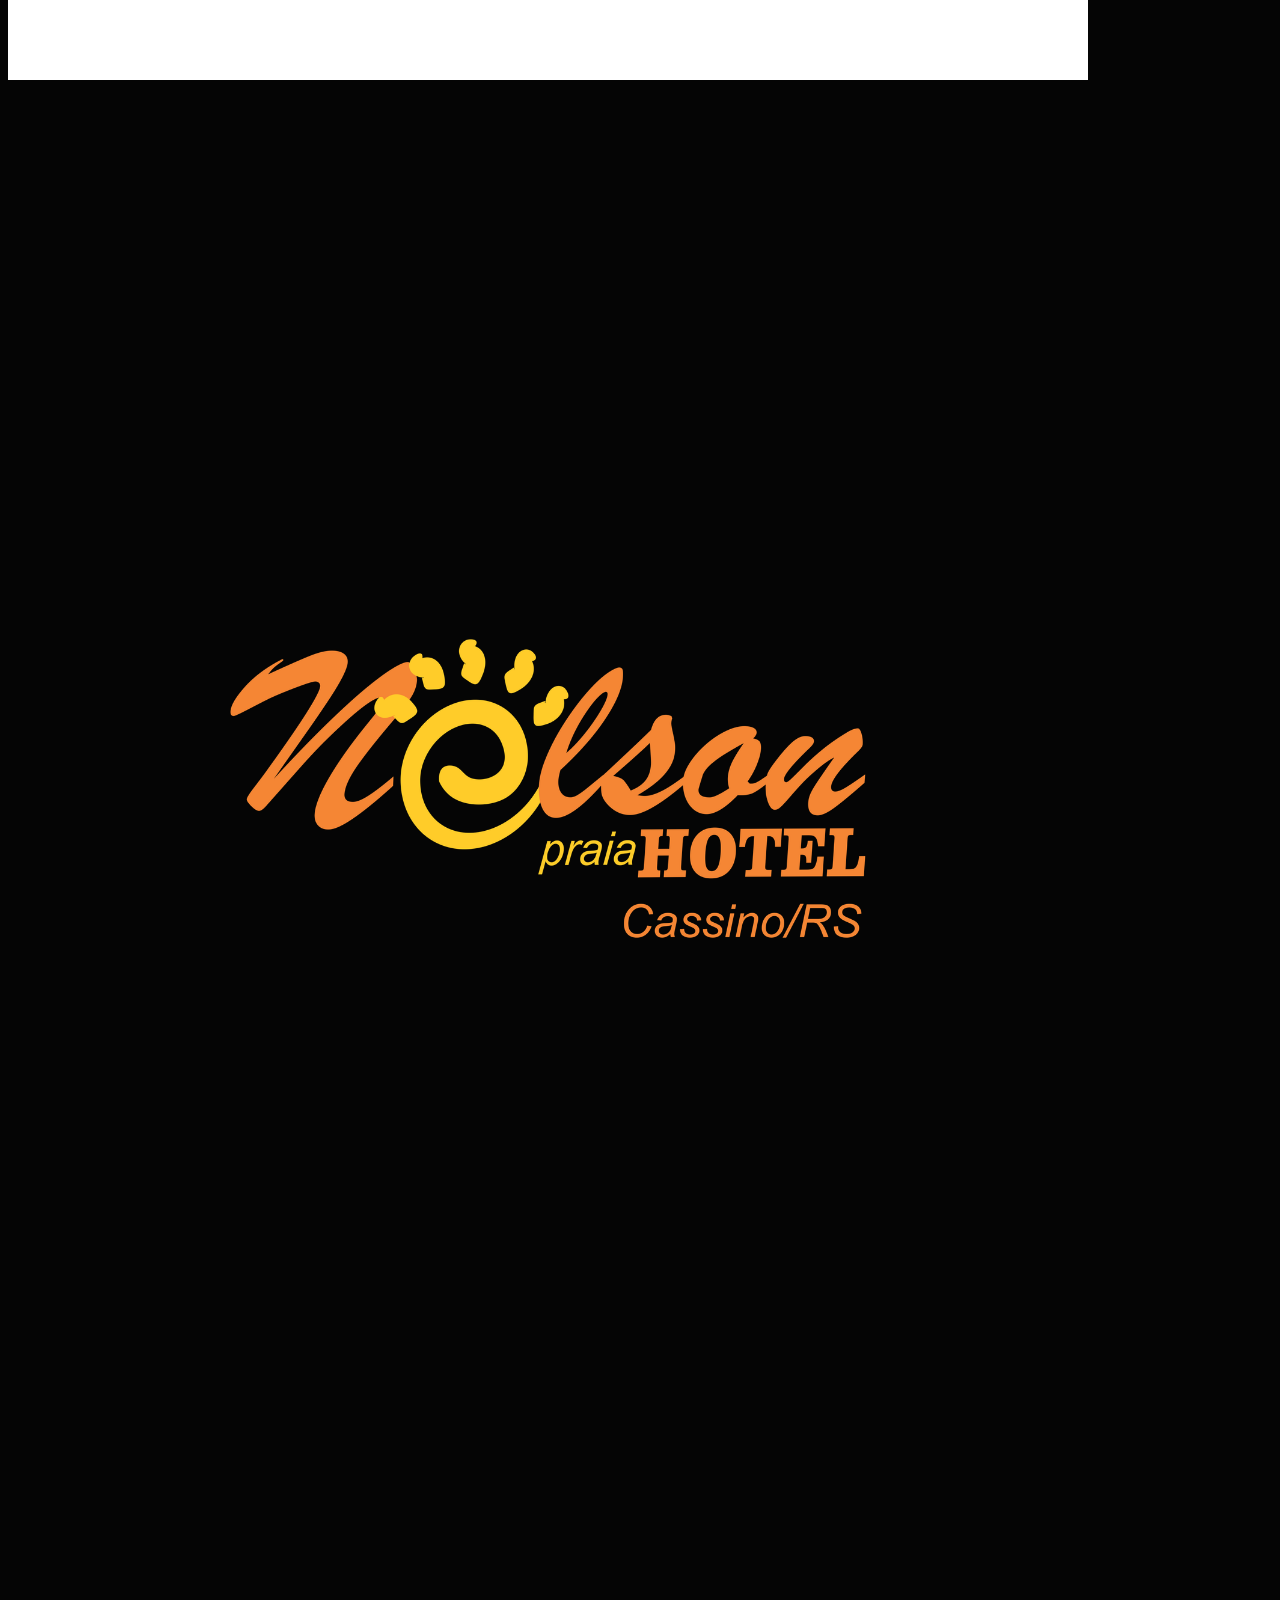
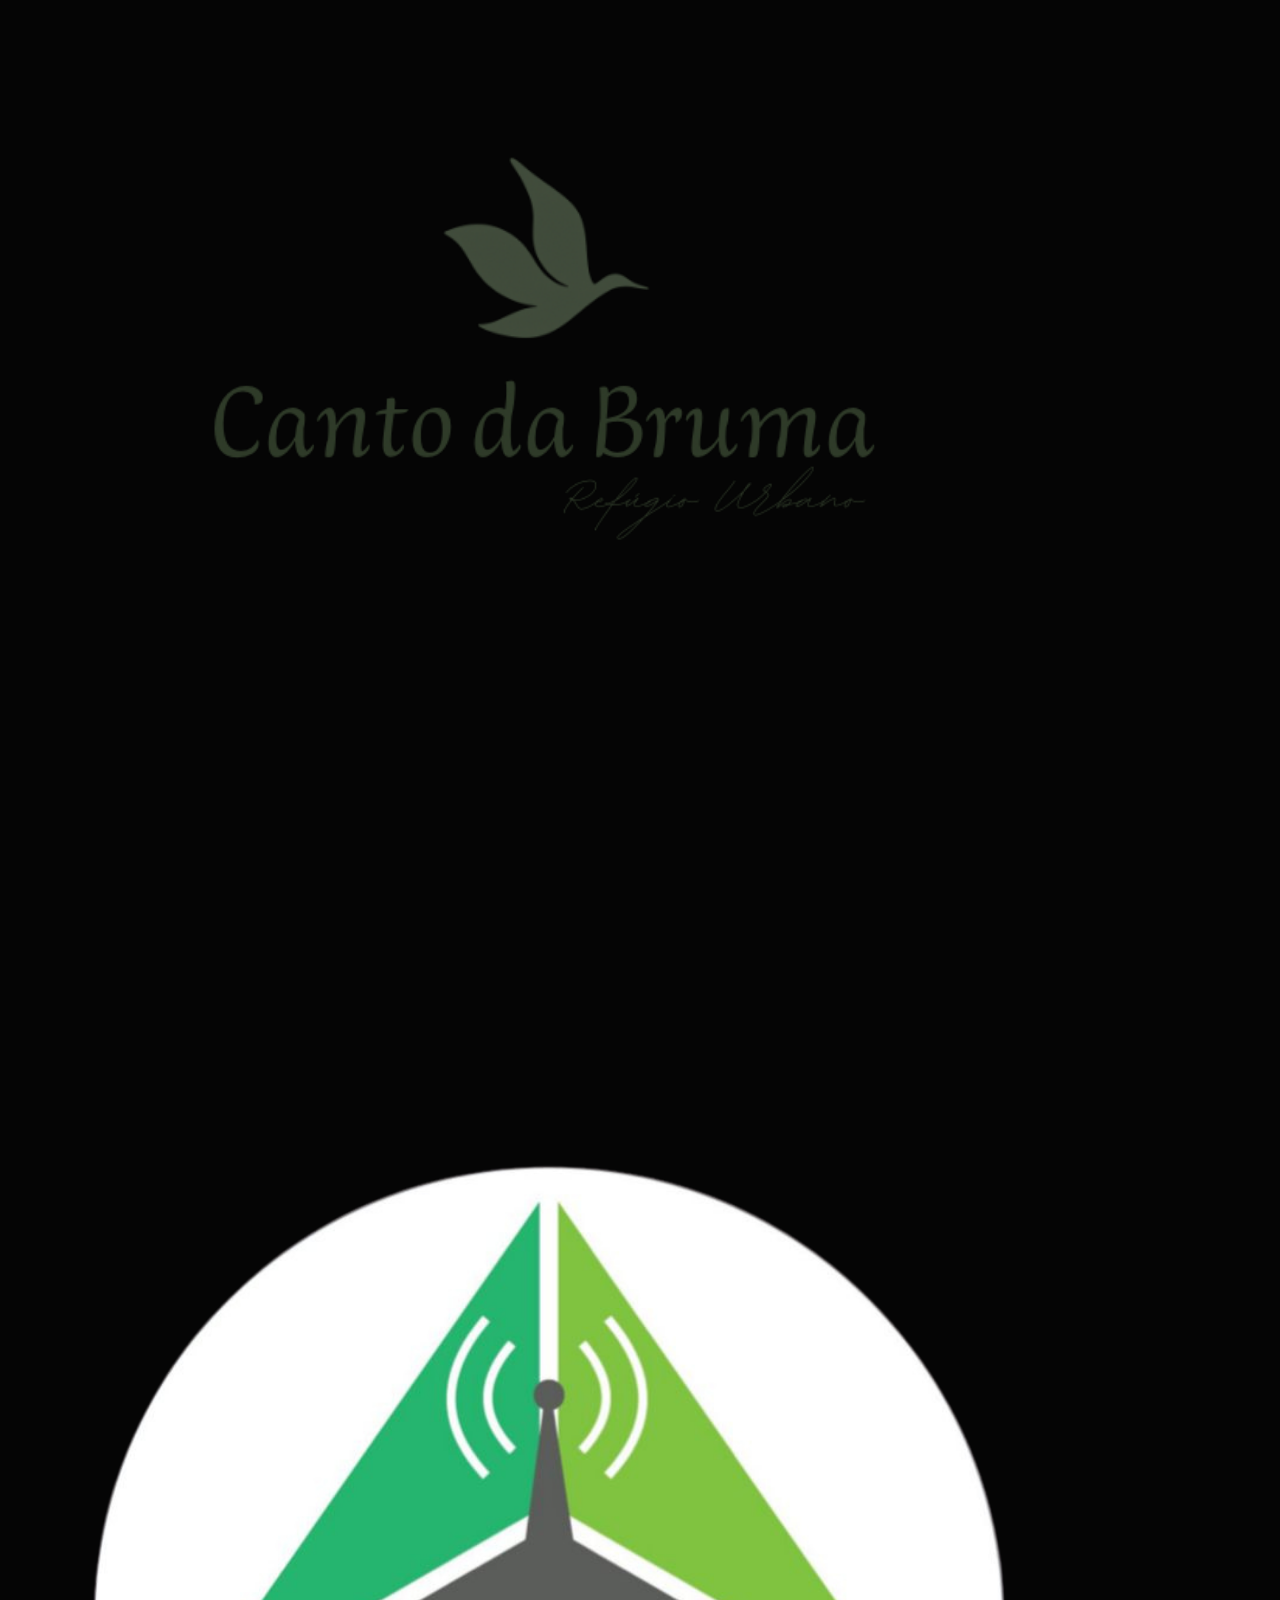
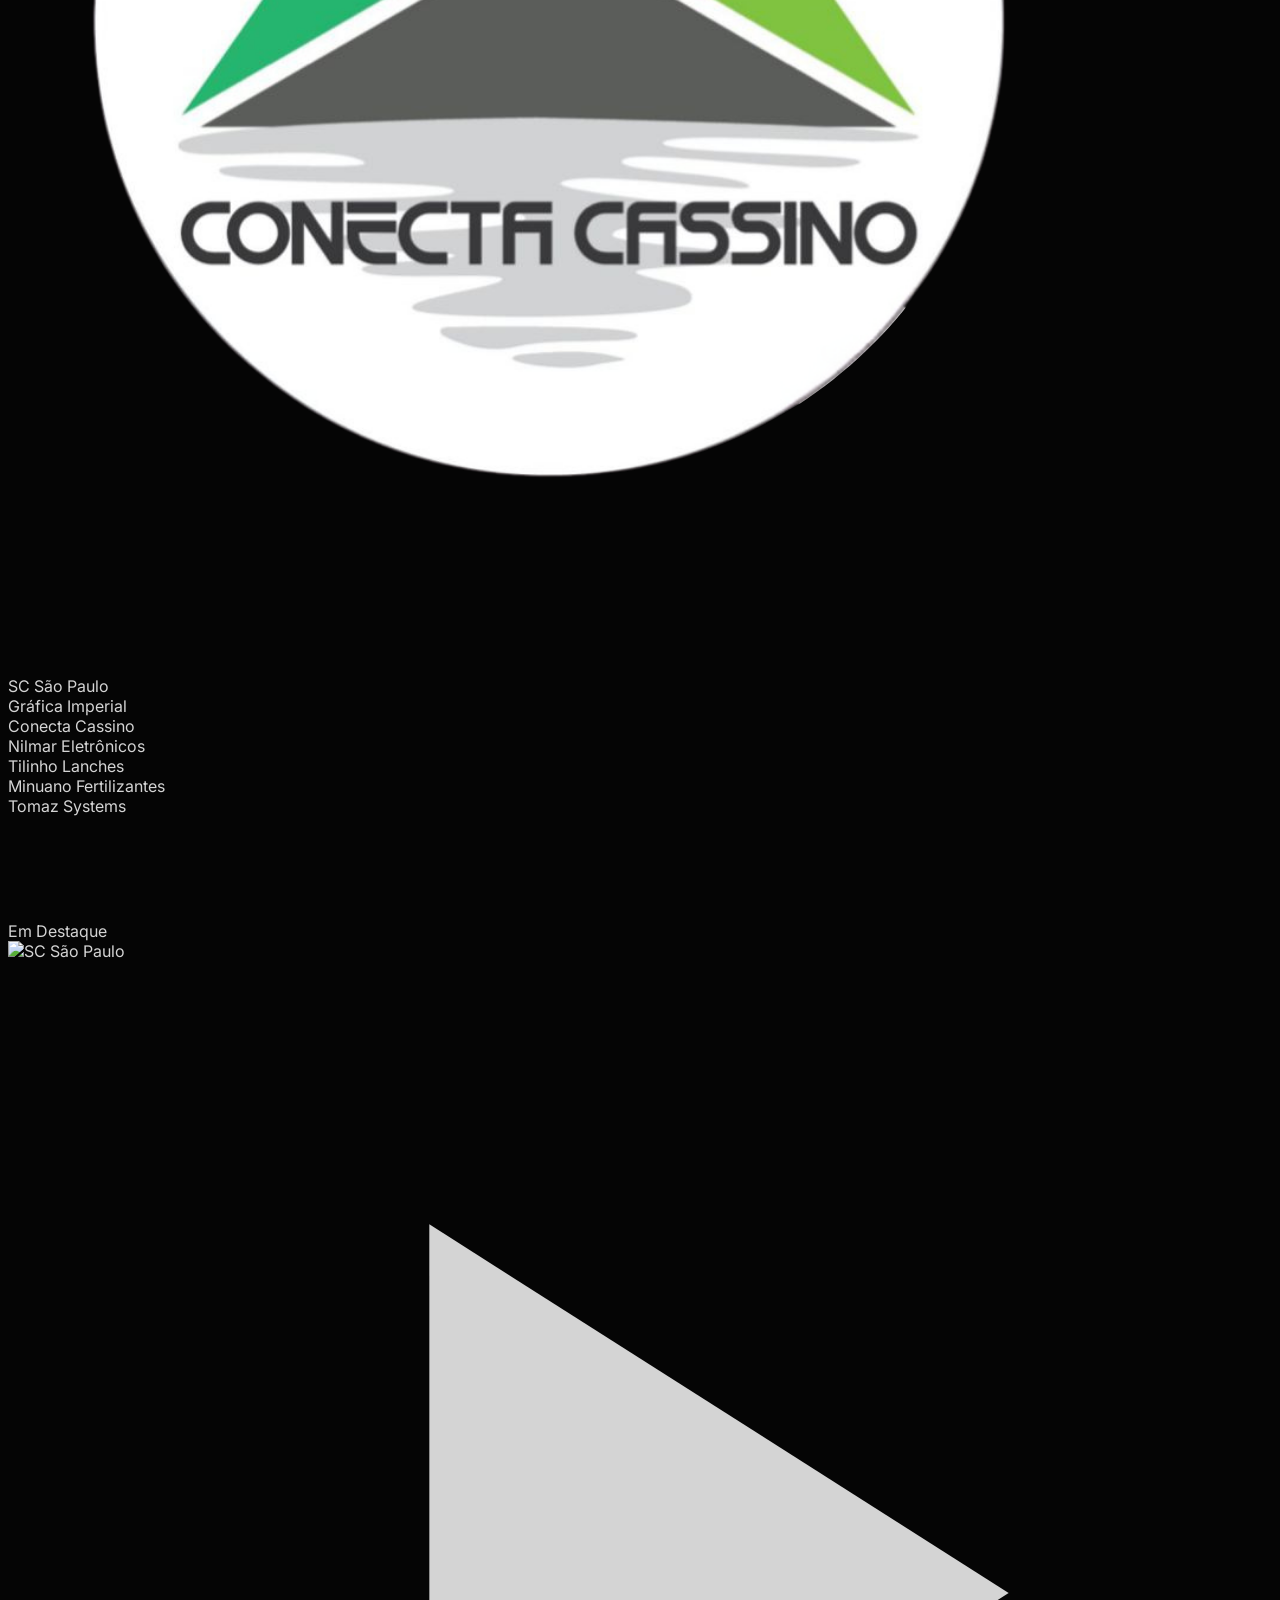
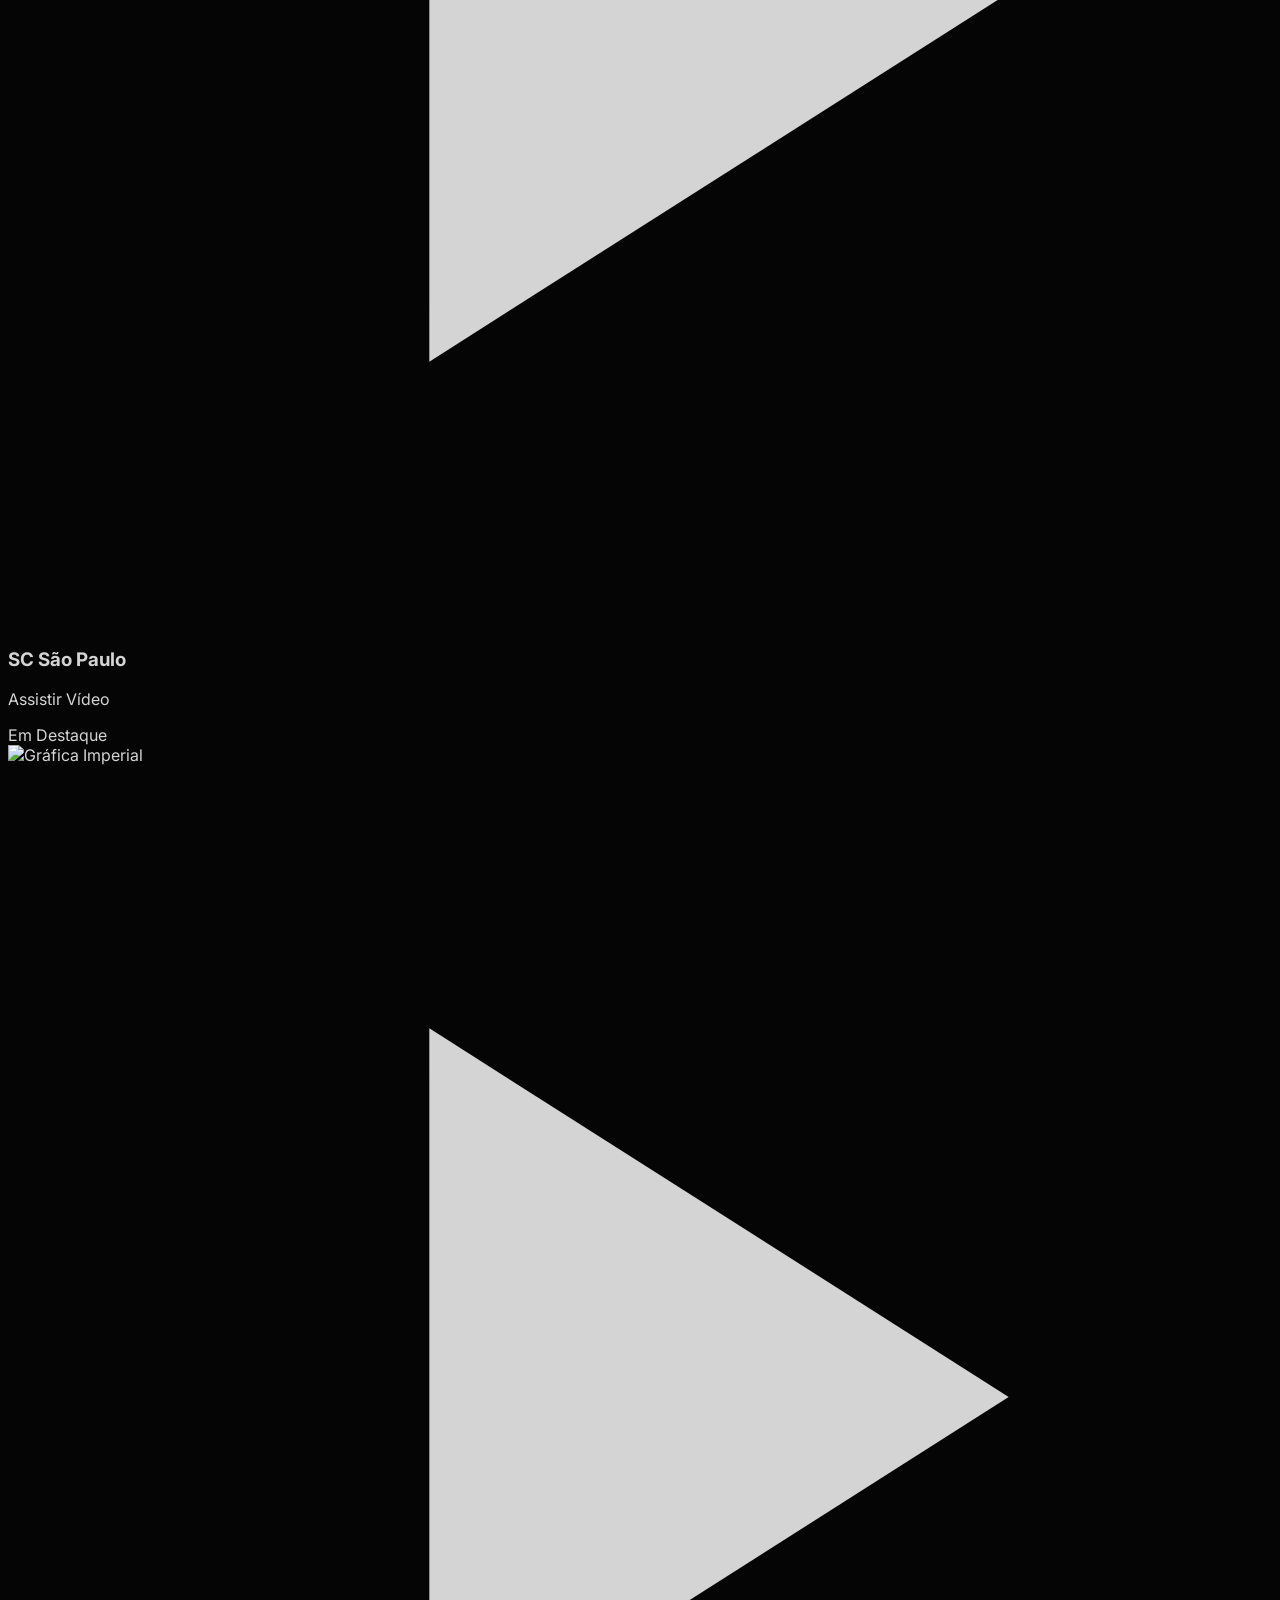
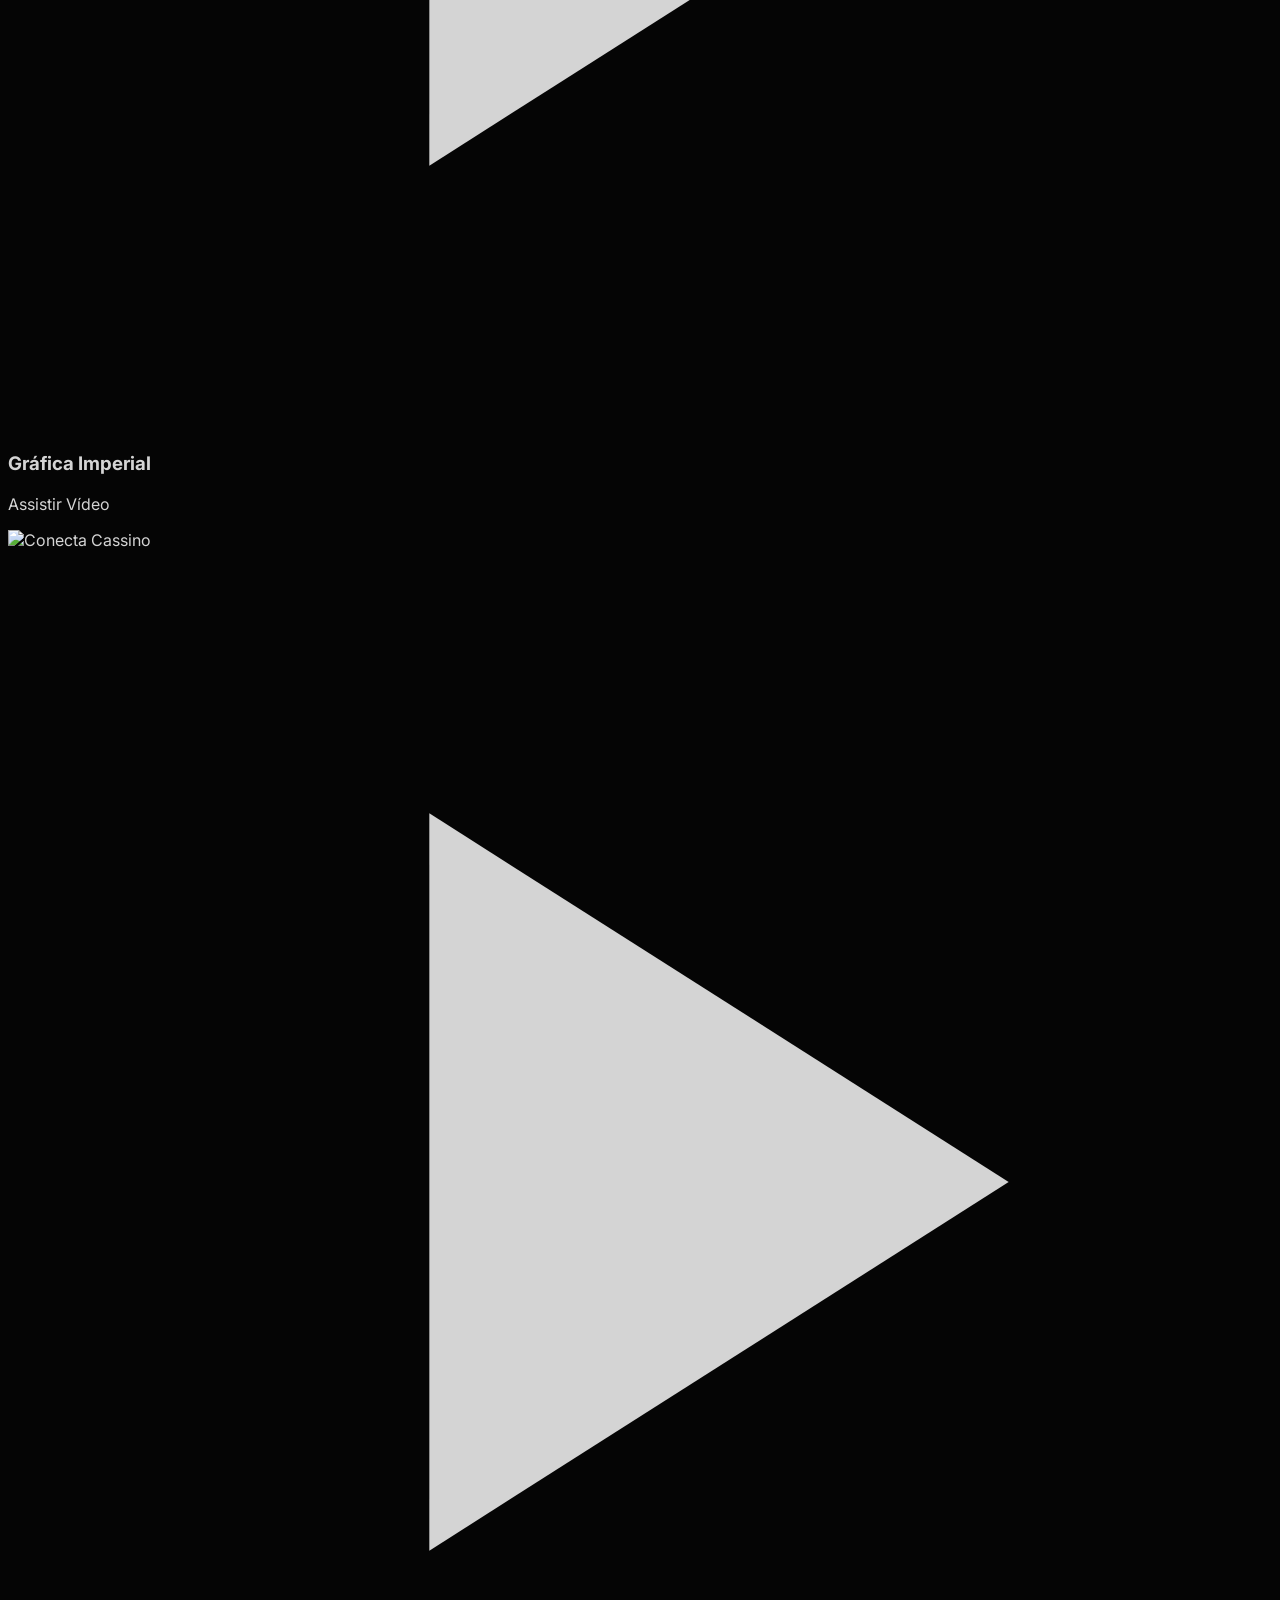
==== commit 1face4fc: "Corrige icones do Instagram para SVGs locais e torna botao do rodape transparente" ====
--- a/index.html
+++ b/index.html
@@ -54,8 +54,9 @@
             <a href="#sobre" class="hover:text-[#0049b1] transition-colors">Sobre</a>
             <a href="https://www.instagram.com/pedrohenrique.media/" target="_blank"
                 class="hover:text-[#0049b1] transition-colors flex items-center gap-1.5 ml-2 border border-white/10 px-3 py-1.5 rounded hover:border-[#0049b1]/50 group">
-                <svg class="iconify text-[#0049b1] group-hover:scale-110 transition-transform" data-icon="mdi:instagram"
-                    height="1.2em" viewBox="0 0 24 24" width="1.2em"></svg>
+                <svg class="w-4 h-4 fill-[#0049b1] group-hover:fill-white group-hover:scale-110 transition-all duration-300" viewBox="0 0 24 24" xmlns="http://www.w3.org/2000/svg">
+                    <path d="M12 2.163c3.204 0 3.584.012 4.85.07 3.252.148 4.771 1.691 4.919 4.919.058 1.265.069 1.645.069 4.849 0 3.205-.012 3.584-.069 4.849-.149 3.225-1.664 4.771-4.919 4.919-1.266.058-1.644.07-4.85.07-3.204 0-3.584-.012-4.849-.07-3.26-.149-4.771-1.699-4.919-4.92-.058-1.265-.07-1.644-.07-4.849 0-3.204.013-3.583.07-4.849.149-3.227 1.664-4.771 4.919-4.919 1.266-.057 1.645-.069 4.849-.069zM12 0C8.741 0 8.333.014 7.053.072 2.695.272.273 2.69.073 7.051.014 8.333 0 8.741 0 12c0 3.259.014 3.668.072 4.948.2 4.358 2.618 6.78 6.98 6.98 1.281.058 1.689.072 4.948.072 3.259 0 3.668-.014 4.948-.072 4.354-.2 6.782-2.618 6.979-6.98.059-1.28.073-1.689.073-4.948 0-3.259-.014-3.667-.072-4.947-.196-4.354-2.617-6.78-6.979-6.98C15.668.014 15.259 0 12 0zm0 5.838a6.162 6.162 0 1 0 0 12.324 6.162 6.162 0 0 0 0-12.324zM12 16a4 4 0 1 1 0-8 4 4 0 0 1 0 8zm6.406-11.845a1.44 1.44 0 1 0 0 2.881 1.44 1.44 0 0 0 0-2.881z" />
+                </svg>
                 Instagram
             </a>
         </div>
@@ -197,8 +198,9 @@
                 <div class="mt-10 animate-on-scroll" style="transition-delay: 300ms;">
                     <a href="https://www.instagram.com/pedrohenrique.media/" target="_blank"
                         class="inline-flex items-center gap-2 text-[#0049b1] hover:text-white transition-all text-sm font-mono tracking-widest uppercase group bg-[#0049b1]/10 px-4 py-2 rounded border border-[#0049b1]/30 hover:bg-[#0049b1]/30 shadow-[0_0_15px_rgba(0,73,177,0.2)]">
-                        <svg class="iconify text-xl group-hover:scale-110 transition-transform"
-                            data-icon="mdi:instagram" viewBox="0 0 24 24"></svg>
+                        <svg class="w-5 h-5 fill-current group-hover:scale-110 transition-transform duration-300" viewBox="0 0 24 24" xmlns="http://www.w3.org/2000/svg">
+                            <path d="M12 2.163c3.204 0 3.584.012 4.85.07 3.252.148 4.771 1.691 4.919 4.919.058 1.265.069 1.645.069 4.849 0 3.205-.012 3.584-.069 4.849-.149 3.225-1.664 4.771-4.919 4.919-1.266.058-1.644.07-4.85.07-3.204 0-3.584-.012-4.849-.07-3.26-.149-4.771-1.699-4.919-4.92-.058-1.265-.07-1.644-.07-4.849 0-3.204.013-3.583.07-4.849.149-3.227 1.664-4.771 4.919-4.919 1.266-.057 1.645-.069 4.849-.069zM12 0C8.741 0 8.333.014 7.053.072 2.695.272.273 2.69.073 7.051.014 8.333 0 8.741 0 12c0 3.259.014 3.668.072 4.948.2 4.358 2.618 6.78 6.98 6.98 1.281.058 1.689.072 4.948.072 3.259 0 3.668-.014 4.948-.072 4.354-.2 6.782-2.618 6.979-6.98.059-1.28.073-1.689.073-4.948 0-3.259-.014-3.667-.072-4.947-.196-4.354-2.617-6.78-6.979-6.98C15.668.014 15.259 0 12 0zm0 5.838a6.162 6.162 0 1 0 0 12.324 6.162 6.162 0 0 0 0-12.324zM12 16a4 4 0 1 1 0-8 4 4 0 0 1 0 8zm6.406-11.845a1.44 1.44 0 1 0 0 2.881 1.44 1.44 0 0 0 0-2.881z" />
+                        </svg>
                         @pedrohenrique.media
                     </a>
                 </div>
@@ -467,36 +469,6 @@
                     Assistir Vídeo</p>
             </div>
         </div>
-
-        <!-- CTA do Portfólio -->
-        <div class="mt-20 text-center">
-            <p class="text-neutral-400 font-mono text-xs uppercase tracking-widest mb-6">Quer ver mais material?</p>
-            <a class="btn-wrapper group relative inline-flex justify-center items-center p-4 border border-neutral-800 hover:border-[#0049b1] transition-colors duration-300"
-                href="https://wa.me/53991291699">
-                <div
-                    class="absolute inset-0 opacity-0 group-hover:opacity-100 bg-[url('[data-uri]')] transition-opacity duration-300">
-                </div>
-                <!-- Corner accents -->
-                <div
-                    class="absolute top-0 left-0 w-2 h-2 border-t border-l border-[#0049b1] opacity-0 group-hover:opacity-100 transition-all duration-300 -translate-x-1 -translate-y-1 group-hover:translate-x-0 group-hover:translate-y-0">
-                </div>
-                <div
-                    class="absolute bottom-0 right-0 w-2 h-2 border-b border-r border-[#0049b1] opacity-0 group-hover:opacity-100 transition-all duration-300 translate-x-1 translate-y-1 group-hover:translate-x-0 group-hover:translate-y-0">
-                </div>
-                <span
-                    class="btn flex items-center gap-3 bg-transparent text-white font-medium uppercase tracking-wider text-xs relative z-10">
-                    Falar com Pedro
-                    <svg aria-hidden="true" class="iconify text-base" data-icon="solar:arrow-right-up-bold-duotone"
-                        height="1em" role="img" viewBox="0 0 24 24" width="1em" xmlns="http://www.w3.org/2000/svg">
-                        <path clip-rule="evenodd"
-                            d="M17.47 15.53a.75.75 0 0 0 1.28-.53V6a.75.75 0 0 0-.75-.75H9a.75.75 0 0 0-.53 1.28z"
-                            fill="currentColor" fill-rule="evenodd"></path>
-                        <path d="M5.47 17.47a.75.75 0 1 0 1.06 1.06l6.97-6.97l-1.06-1.06z" fill="currentColor"
-                            opacity=".5"></path>
-                    </svg>
-                </span>
-            </a>
-        </div>
     </section>
 
     <!-- Modal das Pastas / Clientes -->
@@ -522,11 +494,44 @@
 
     <!-- Rodapé & CTA Final -->
     <footer id="contato"
-        class="py-32 text-center bg-gradient-to-t from-[#0056b3]/15 to-transparent relative overflow-hidden border-t border-white/5">
+        class="pt-16 pb-32 text-center bg-gradient-to-t from-[#0056b3]/15 to-transparent relative overflow-hidden border-t border-white/5">
         <!-- Background Grid quadriculado -->
         <div class="absolute inset-0 grid-bg pointer-events-none z-0"></div>
 
         <div class="relative z-10 max-w-4xl mx-auto px-6 flex flex-col items-center">
+
+            <!-- CTA de mais material -->
+            <div class="mb-16 text-center">
+                <h2 class="text-3xl md:text-5xl font-black uppercase tracking-tighter text-white mb-6 leading-none">
+                    Quer ver mais material? <br>
+                    <span class="text-transparent bg-clip-text bg-gradient-to-r from-[#0049b1] to-white italic">Chama no WhatsApp</span>
+                </h2>
+                <a class="btn-wrapper group relative inline-flex justify-center items-center py-5 px-10 border border-neutral-800 hover:border-[#0049b1] transition-colors duration-300"
+                    href="https://wa.me/53991291699">
+                    <div
+                        class="absolute inset-0 opacity-0 group-hover:opacity-100 bg-[url('[data-uri]')] transition-opacity duration-300">
+                    </div>
+                    <!-- Corner accents -->
+                    <div
+                        class="absolute top-0 left-0 w-3 h-3 border-t border-l border-[#0049b1] opacity-0 group-hover:opacity-100 transition-all duration-300 -translate-x-1.5 -translate-y-1.5 group-hover:translate-x-0 group-hover:translate-y-0">
+                    </div>
+                    <div
+                        class="absolute bottom-0 right-0 w-3 h-3 border-b border-r border-[#0049b1] opacity-0 group-hover:opacity-100 transition-all duration-300 translate-x-1.5 translate-y-1.5 group-hover:translate-x-0 group-hover:translate-y-0">
+                    </div>
+                    <span
+                        class="btn flex items-center gap-3 bg-transparent text-white font-semibold uppercase tracking-widest text-sm md:text-base relative z-10">
+                        Falar com Pedro
+                        <svg aria-hidden="true" class="iconify text-lg md:text-xl" data-icon="solar:arrow-right-up-bold-duotone"
+                            height="1em" role="img" viewBox="0 0 24 24" width="1em" xmlns="http://www.w3.org/2000/svg">
+                            <path clip-rule="evenodd"
+                                d="M17.47 15.53a.75.75 0 0 0 1.28-.53V6a.75.75 0 0 0-.75-.75H9a.75.75 0 0 0-.53 1.28z"
+                                fill="currentColor" fill-rule="evenodd"></path>
+                            <path d="M5.47 17.47a.75.75 0 1 0 1.06 1.06l6.97-6.97l-1.06-1.06z" fill="currentColor"
+                                opacity=".5"></path>
+                        </svg>
+                    </span>
+                </a>
+            </div>
 
             <!-- Logo no rodapé flutuante -->
             <img src="assets/LOGO PEDRO HENRIQUE SOCIAL MEDIA BRANCO.png" alt="Pedro Henrique"
@@ -573,13 +578,11 @@
                 </a>
 
                 <!-- Botão Instagram -->
-                <a class="group relative isolate inline-flex items-center justify-center gap-3 overflow-hidden rounded-none bg-transparent pt-4 pr-8 pb-4 pl-8 text-sm md:text-base font-bold text-white transition-all duration-300 hover:shadow-[0_0_40px_-5px_rgba(0,73,177,0.5)] border border-white/10 hover:border-[#0049b1] w-full sm:w-auto"
+                <a class="group relative inline-flex items-center justify-center gap-3 overflow-hidden rounded-none bg-transparent pt-4 pr-8 pb-4 pl-8 text-sm md:text-base font-bold text-white transition-all duration-300 hover:shadow-[0_0_40px_-5px_rgba(0,73,177,0.5)] border border-white/10 hover:border-[#0049b1] w-full sm:w-auto"
                     href="https://www.instagram.com/pedrohenrique.media/" target="_blank">
-                    <div
-                        class="absolute inset-[1px] -z-10 bg-[#050505] transition-colors duration-300 group-hover:bg-[#0A0A0A]">
-                    </div>
-                    <svg class="iconify text-xl text-[#0049b1] group-hover:scale-110 transition-transform"
-                        data-icon="mdi:instagram" height="1em" viewBox="0 0 24 24" width="1em"></svg>
+                    <svg class="w-5 h-5 fill-white group-hover:fill-[#0049b1] group-hover:scale-110 transition-all duration-300" viewBox="0 0 24 24" xmlns="http://www.w3.org/2000/svg">
+                        <path d="M12 2.163c3.204 0 3.584.012 4.85.07 3.252.148 4.771 1.691 4.919 4.919.058 1.265.069 1.645.069 4.849 0 3.205-.012 3.584-.069 4.849-.149 3.225-1.664 4.771-4.919 4.919-1.266.058-1.644.07-4.85.07-3.204 0-3.584-.012-4.849-.07-3.26-.149-4.771-1.699-4.919-4.92-.058-1.265-.07-1.644-.07-4.849 0-3.204.013-3.583.07-4.849.149-3.227 1.664-4.771 4.919-4.919 1.266-.057 1.645-.069 4.849-.069zM12 0C8.741 0 8.333.014 7.053.072 2.695.272.273 2.69.073 7.051.014 8.333 0 8.741 0 12c0 3.259.014 3.668.072 4.948.2 4.358 2.618 6.78 6.98 6.98 1.281.058 1.689.072 4.948.072 3.259 0 3.668-.014 4.948-.072 4.354-.2 6.782-2.618 6.979-6.98.059-1.28.073-1.689.073-4.948 0-3.259-.014-3.667-.072-4.947-.196-4.354-2.617-6.78-6.979-6.98C15.668.014 15.259 0 12 0zm0 5.838a6.162 6.162 0 1 0 0 12.324 6.162 6.162 0 0 0 0-12.324zM12 16a4 4 0 1 1 0-8 4 4 0 0 1 0 8zm6.406-11.845a1.44 1.44 0 1 0 0 2.881 1.44 1.44 0 0 0 0-2.881z" />
+                    </svg>
                     MEU INSTAGRAM
                 </a>
             </div>
